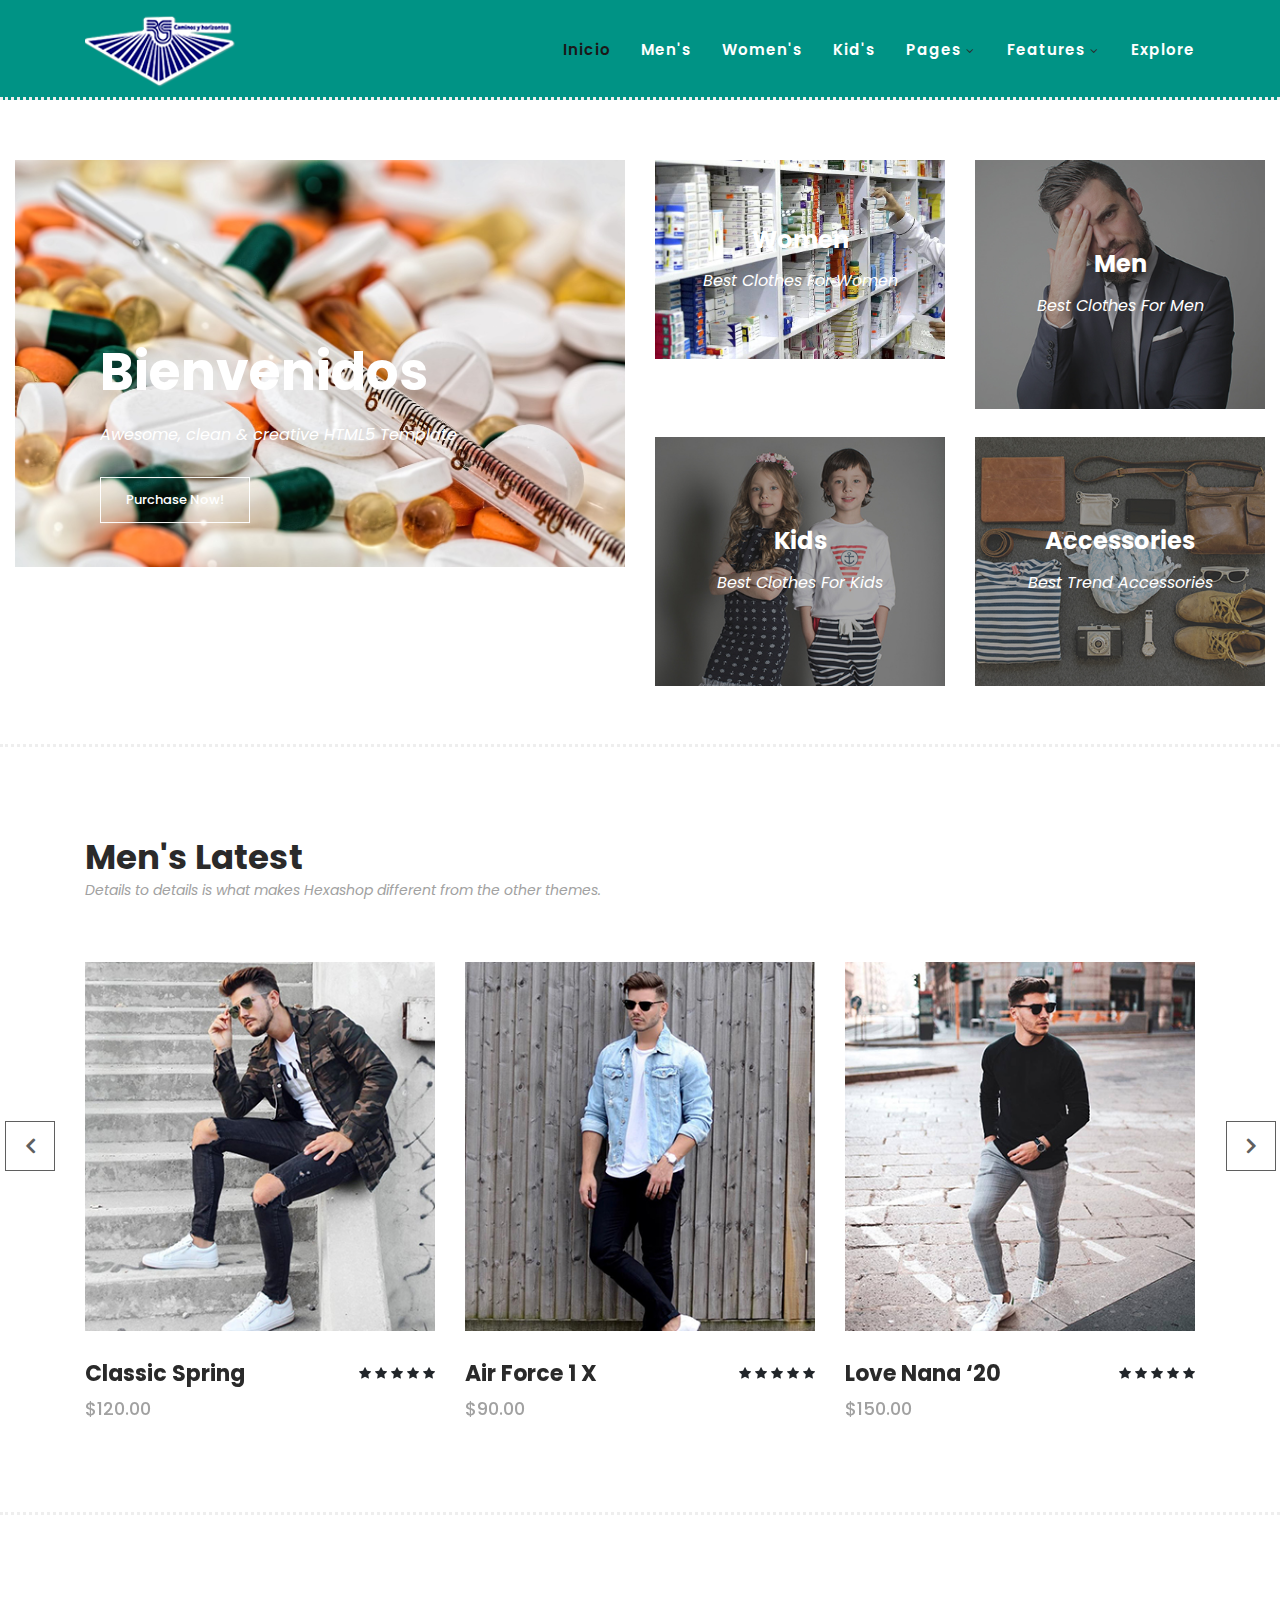
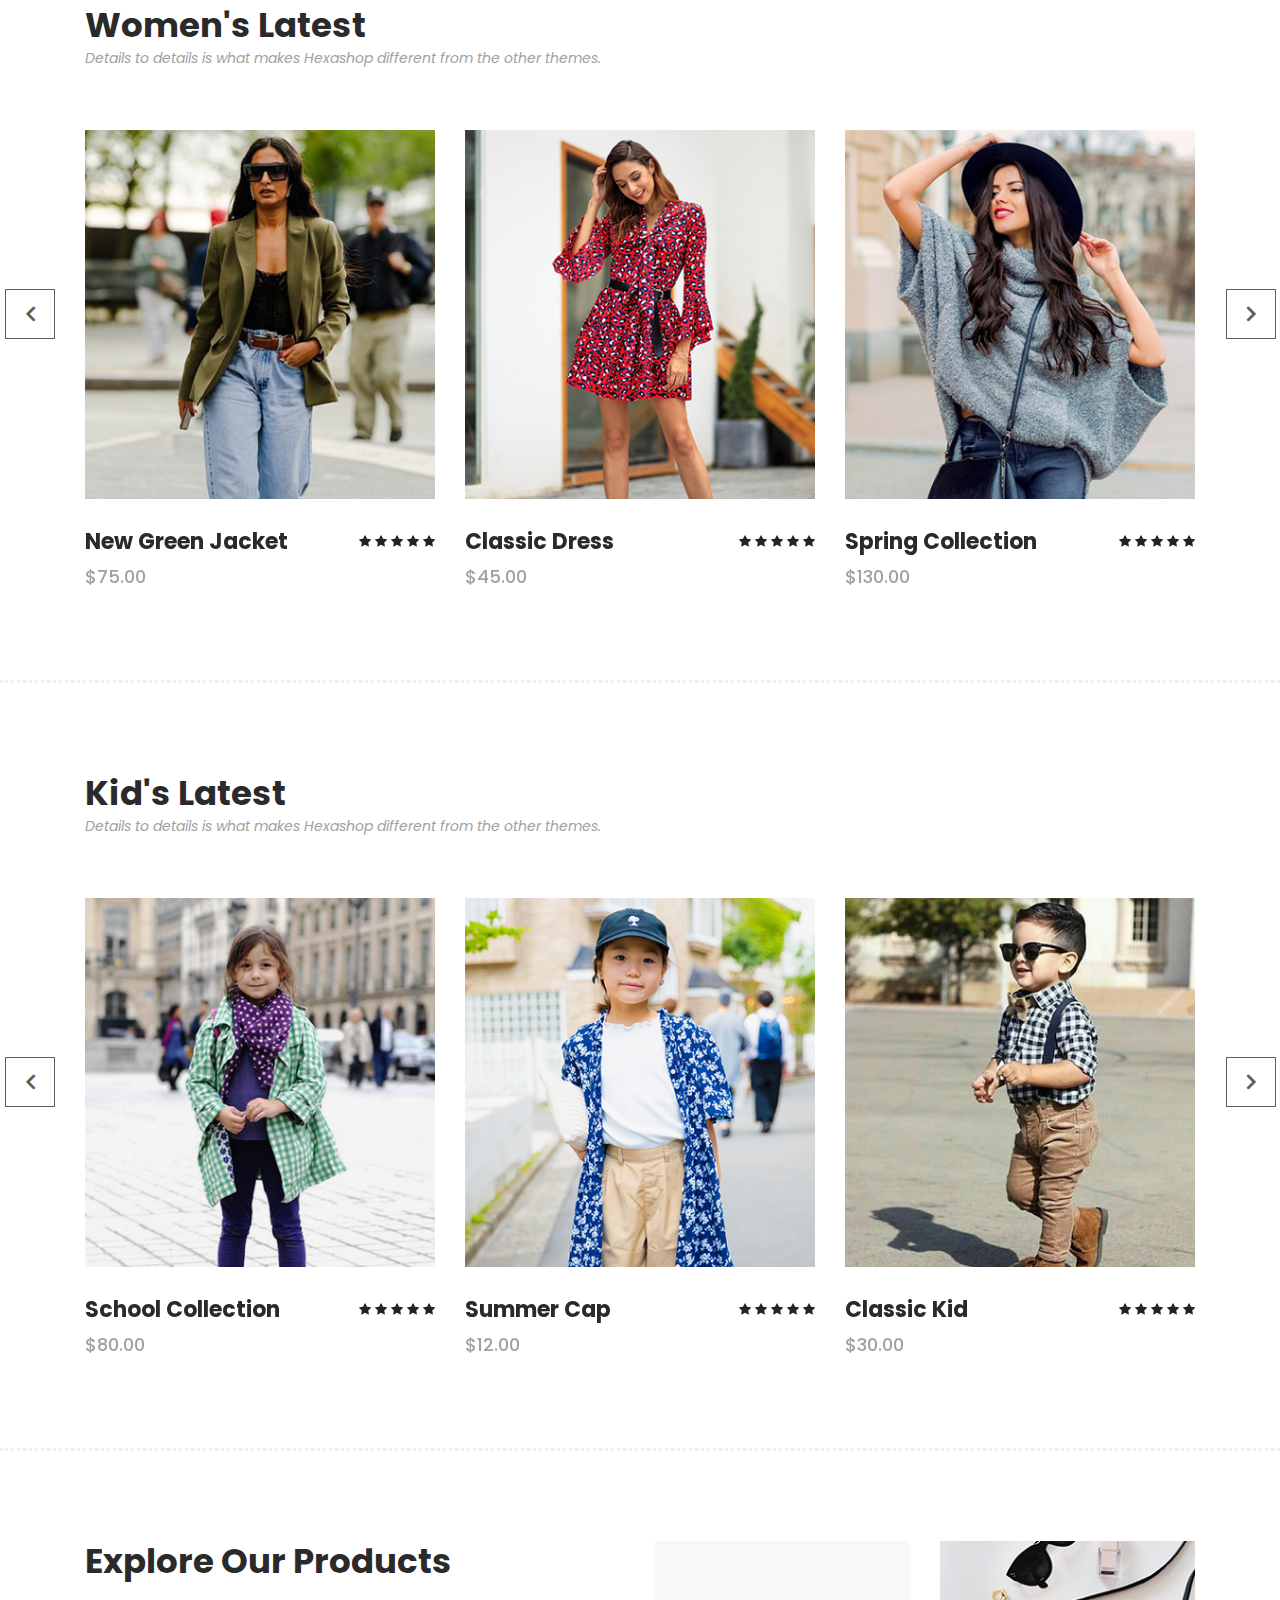
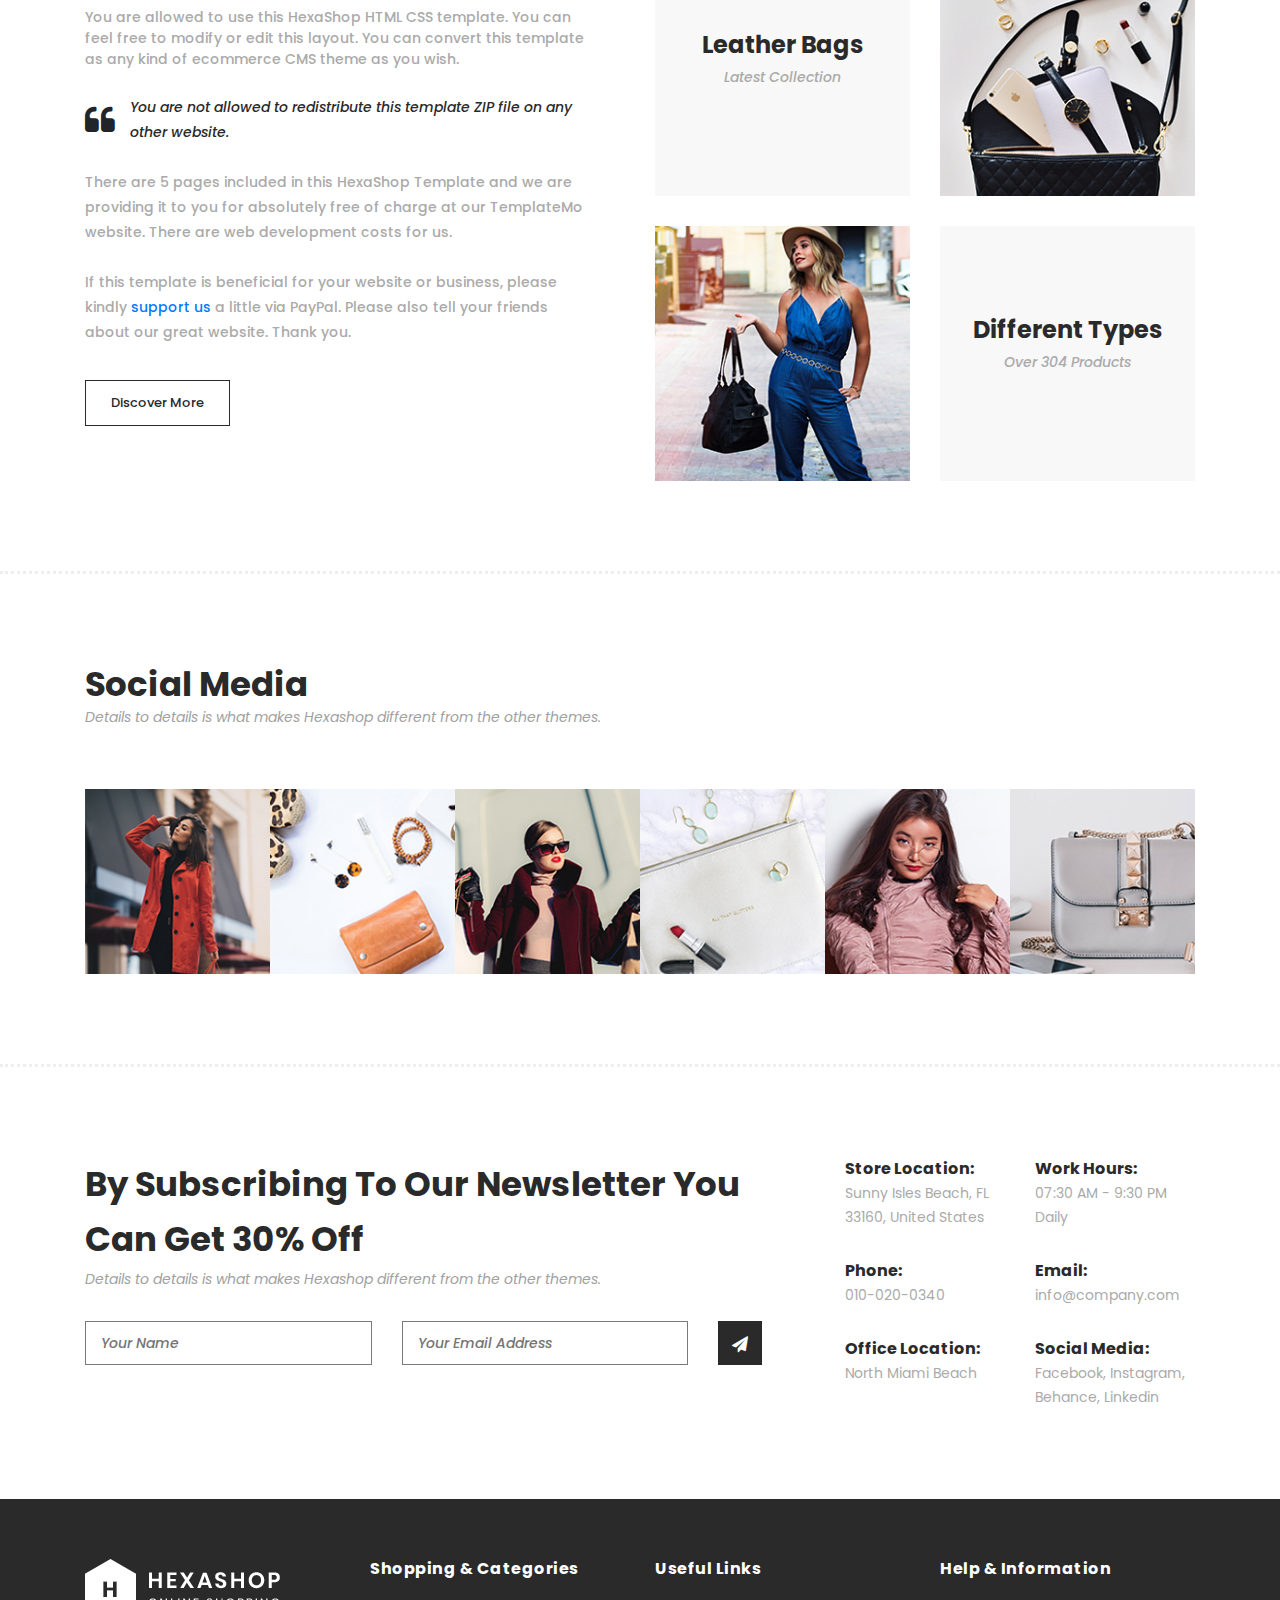
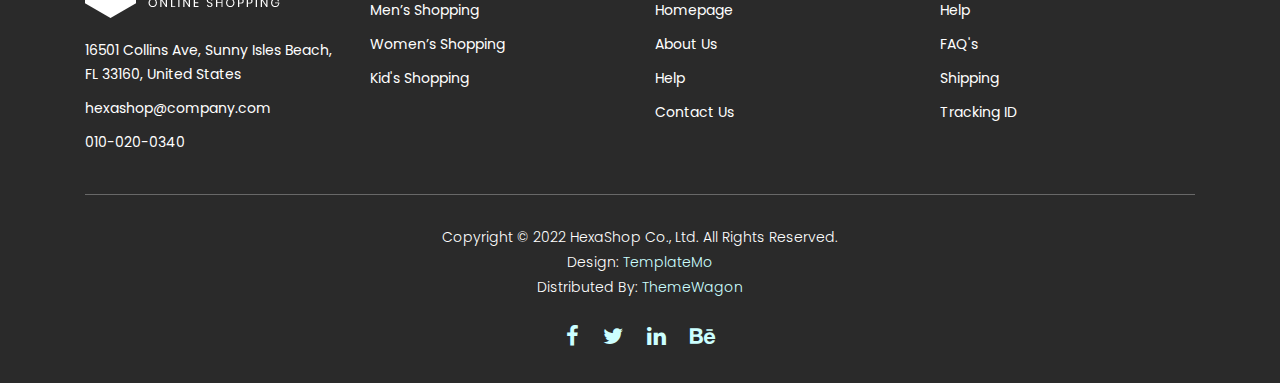
==== hexashop-1.0.0/index.html @ b18a5d25 "cambios" ====
<!DOCTYPE html>
<html lang="en">

  <head>

    <meta charset="utf-8">
    <meta name="viewport" content="width=device-width, initial-scale=1, shrink-to-fit=no">
    <meta name="description" content="">
    <meta name="author" content="">
    <link href="https://fonts.googleapis.com/css?family=Poppins:100,200,300,400,500,600,700,800,900&display=swap" rel="stylesheet">

    <title>Hexashop Ecommerce HTML CSS Template</title>


    <!-- Additional CSS Files -->
    <link rel="stylesheet" type="text/css" href="assets/css/bootstrap.min.css">

    <link rel="stylesheet" type="text/css" href="assets/css/font-awesome.css">

    <link rel="stylesheet" href="assets/css/templatemo-hexashop.css">

    <link rel="stylesheet" href="assets/css/owl-carousel.css">

    <link rel="stylesheet" href="assets/css/lightbox.css">
<!--

TemplateMo 571 Hexashop

https://templatemo.com/tm-571-hexashop

-->
    </head>
    
    <body>
    
    <!-- ***** Preloader Start ***** -->
    <div id="preloader">
        <div class="jumper">
            <div></div>
            <div></div>
            <div></div>
        </div>
    </div>  
    <!-- ***** Preloader End ***** -->
    
    
    <!-- ***** Header Area Start ***** -->
    <header class="header-area header-sticky">
        <div class="container">
            <div class="row">
                <div class="col-12">
                    <nav class="main-nav">
                        <!-- ***** Logo Start ***** -->
                        <a href="index.html" class="logo">
                            <img src="assets/images/logso.png">
                        </a>
                        <!-- ***** Logo End ***** -->
                        <!-- ***** Menu Start ***** -->
                        <ul class="nav">
                            <li class="scroll-to-section"><a href="#top" class="active">Inicio</a></li>
                            <li class="scroll-to-section"><a href="#men">Men's</a></li>
                            <li class="scroll-to-section"><a href="#women">Women's</a></li>
                            <li class="scroll-to-section"><a href="#kids">Kid's</a></li>
                            <li class="submenu">
                                <a href="javascript:;">Pages</a>
                                <ul>
                                    <li><a href="about.html">About Us</a></li>
                                    <li><a href="products.html">Products</a></li>
                                    <li><a href="single-product.html">Single Product</a></li>
                                    <li><a href="contact.html">Contact Us</a></li>
                                </ul>
                            </li>
                            <li class="submenu">
                                <a href="javascript:;">Features</a>
                                <ul>
                                    <li><a href="#">Features Page 1</a></li>
                                    <li><a href="#">Features Page 2</a></li>
                                    <li><a href="#">Features Page 3</a></li>
                                    <li><a rel="nofollow" href="https://templatemo.com/page/4" target="_blank">Template Page 4</a></li>
                                </ul>
                            </li>
                            <li class="scroll-to-section"><a href="#explore">Explore</a></li>
                        </ul>        
                        <a class='menu-trigger'>
                            <span>Menu</span>
                        </a>
                        <!-- ***** Menu End ***** -->
                    </nav>
                </div>
            </div>
        </div>
    </header>
    <!-- ***** Header Area End ***** -->

    <!-- ***** Main Banner Area Start ***** -->
    <div class="main-banner" id="top">
        <div class="container-fluid">
            <div class="row">
                <div class="col-lg-6">
                    <div class="left-content">
                        <div class="thumb">
                            <div class="inner-content">
                                <h4>Bienvenidos</h4>
                                <span>Awesome, clean &amp; creative HTML5 Template</span>
                                <div class="main-border-button">
                                    <a href="#">Purchase Now!</a>
                                </div>
                            </div>
                            <img src="assets/images/medicamentos.jpg" alt="">
                        </div>
                    </div>
                </div>
                <div class="col-lg-6">
                    <div class="right-content">
                        <div class="row">
                            <div class="col-lg-6">
                                <div class="right-first-image">
                                    <div class="thumb">
                                        <div class="inner-content">
                                            <h4>Women</h4>
                                            <span>Best Clothes For Women</span>
                                        </div>
                                        <div class="hover-content">
                                            <div class="inner">
                                                <h4>Women</h4>
                                                <p>Lorem ipsum dolor sit amet, conservisii ctetur adipiscing elit incid.</p>
                                                <div class="main-border-button">
                                                    <a href="#">Discover More</a>
                                                </div>
                                            </div>
                                        </div>
                                        <img src="assets/images/FARMACIA.jpg">
                                    </div>
                                </div>
                            </div>
                            <div class="col-lg-6">
                                <div class="right-first-image">
                                    <div class="thumb">
                                        <div class="inner-content">
                                            <h4>Men</h4>
                                            <span>Best Clothes For Men</span>
                                        </div>
                                        <div class="hover-content">
                                            <div class="inner">
                                                <h4>Men</h4>
                                                <p>Lorem ipsum dolor sit amet, conservisii ctetur adipiscing elit incid.</p>
                                                <div class="main-border-button">
                                                    <a href="#">Discover More</a>
                                                </div>
                                            </div>
                                        </div>
                                        <img src="assets/images/baner-right-image-02.jpg">
                                    </div>
                                </div>
                            </div>
                            <div class="col-lg-6">
                                <div class="right-first-image">
                                    <div class="thumb">
                                        <div class="inner-content">
                                            <h4>Kids</h4>
                                            <span>Best Clothes For Kids</span>
                                        </div>
                                        <div class="hover-content">
                                            <div class="inner">
                                                <h4>Kids</h4>
                                                <p>Lorem ipsum dolor sit amet, conservisii ctetur adipiscing elit incid.</p>
                                                <div class="main-border-button">
                                                    <a href="#">Discover More</a>
                                                </div>
                                            </div>
                                        </div>
                                        <img src="assets/images/baner-right-image-03.jpg">
                                    </div>
                                </div>
                            </div>
                            <div class="col-lg-6">
                                <div class="right-first-image">
                                    <div class="thumb">
                                        <div class="inner-content">
                                            <h4>Accessories</h4>
                                            <span>Best Trend Accessories</span>
                                        </div>
                                        <div class="hover-content">
                                            <div class="inner">
                                                <h4>Accessories</h4>
                                                <p>Lorem ipsum dolor sit amet, conservisii ctetur adipiscing elit incid.</p>
                                                <div class="main-border-button">
                                                    <a href="#">Discover More</a>
                                                </div>
                                            </div>
                                        </div>
                                        <img src="assets/images/baner-right-image-04.jpg">
                                    </div>
                                </div>
                            </div>
                        </div>
                    </div>
                </div>
            </div>
        </div>
    </div>
    <!-- ***** Main Banner Area End ***** -->

    <!-- ***** Men Area Starts ***** -->
    <section class="section" id="men">
        <div class="container">
            <div class="row">
                <div class="col-lg-6">
                    <div class="section-heading">
                        <h2>Men's Latest</h2>
                        <span>Details to details is what makes Hexashop different from the other themes.</span>
                    </div>
                </div>
            </div>
        </div>
        <div class="container">
            <div class="row">
                <div class="col-lg-12">
                    <div class="men-item-carousel">
                        <div class="owl-men-item owl-carousel">
                            <div class="item">
                                <div class="thumb">
                                    <div class="hover-content">
                                        <ul>
                                            <li><a href="single-product.html"><i class="fa fa-eye"></i></a></li>
                                            <li><a href="single-product.html"><i class="fa fa-star"></i></a></li>
                                            <li><a href="single-product.html"><i class="fa fa-shopping-cart"></i></a></li>
                                        </ul>
                                    </div>
                                    <img src="assets/images/men-01.jpg" alt="">
                                </div>
                                <div class="down-content">
                                    <h4>Classic Spring</h4>
                                    <span>$120.00</span>
                                    <ul class="stars">
                                        <li><i class="fa fa-star"></i></li>
                                        <li><i class="fa fa-star"></i></li>
                                        <li><i class="fa fa-star"></i></li>
                                        <li><i class="fa fa-star"></i></li>
                                        <li><i class="fa fa-star"></i></li>
                                    </ul>
                                </div>
                            </div>
                            <div class="item">
                                <div class="thumb">
                                    <div class="hover-content">
                                        <ul>
                                            <li><a href="single-product.html"><i class="fa fa-eye"></i></a></li>
                                            <li><a href="single-product.html"><i class="fa fa-star"></i></a></li>
                                            <li><a href="single-product.html"><i class="fa fa-shopping-cart"></i></a></li>
                                        </ul>
                                    </div>
                                    <img src="assets/images/men-02.jpg" alt="">
                                </div>
                                <div class="down-content">
                                    <h4>Air Force 1 X</h4>
                                    <span>$90.00</span>
                                    <ul class="stars">
                                        <li><i class="fa fa-star"></i></li>
                                        <li><i class="fa fa-star"></i></li>
                                        <li><i class="fa fa-star"></i></li>
                                        <li><i class="fa fa-star"></i></li>
                                        <li><i class="fa fa-star"></i></li>
                                    </ul>
                                </div>
                            </div>
                            <div class="item">
                                <div class="thumb">
                                    <div class="hover-content">
                                        <ul>
                                            <li><a href="single-product.html"><i class="fa fa-eye"></i></a></li>
                                            <li><a href="single-product.html"><i class="fa fa-star"></i></a></li>
                                            <li><a href="single-product.html"><i class="fa fa-shopping-cart"></i></a></li>
                                        </ul>
                                    </div>
                                    <img src="assets/images/men-03.jpg" alt="">
                                </div>
                                <div class="down-content">
                                    <h4>Love Nana ‘20</h4>
                                    <span>$150.00</span>
                                    <ul class="stars">
                                        <li><i class="fa fa-star"></i></li>
                                        <li><i class="fa fa-star"></i></li>
                                        <li><i class="fa fa-star"></i></li>
                                        <li><i class="fa fa-star"></i></li>
                                        <li><i class="fa fa-star"></i></li>
                                    </ul>
                                </div>
                            </div>
                            <div class="item">
                                <div class="thumb">
                                    <div class="hover-content">
                                        <ul>
                                            <li><a href="single-product.html"><i class="fa fa-eye"></i></a></li>
                                            <li><a href="single-product.html"><i class="fa fa-star"></i></a></li>
                                            <li><a href="single-product.html"><i class="fa fa-shopping-cart"></i></a></li>
                                        </ul>
                                    </div>
                                    <img src="assets/images/men-01.jpg" alt="">
                                </div>
                                <div class="down-content">
                                    <h4>Classic Spring</h4>
                                    <span>$120.00</span>
                                    <ul class="stars">
                                        <li><i class="fa fa-star"></i></li>
                                        <li><i class="fa fa-star"></i></li>
                                        <li><i class="fa fa-star"></i></li>
                                        <li><i class="fa fa-star"></i></li>
                                        <li><i class="fa fa-star"></i></li>
                                    </ul>
                                </div>
                            </div>
                        </div>
                    </div>
                </div>
            </div>
        </div>
    </section>
    <!-- ***** Men Area Ends ***** -->

    <!-- ***** Women Area Starts ***** -->
    <section class="section" id="women">
        <div class="container">
            <div class="row">
                <div class="col-lg-6">
                    <div class="section-heading">
                        <h2>Women's Latest</h2>
                        <span>Details to details is what makes Hexashop different from the other themes.</span>
                    </div>
                </div>
            </div>
        </div>
        <div class="container">
            <div class="row">
                <div class="col-lg-12">
                    <div class="women-item-carousel">
                        <div class="owl-women-item owl-carousel">
                            <div class="item">
                                <div class="thumb">
                                    <div class="hover-content">
                                        <ul>
                                            <li><a href="single-product.html"><i class="fa fa-eye"></i></a></li>
                                            <li><a href="single-product.html"><i class="fa fa-star"></i></a></li>
                                            <li><a href="single-product.html"><i class="fa fa-shopping-cart"></i></a></li>
                                        </ul>
                                    </div>
                                    <img src="assets/images/women-01.jpg" alt="">
                                </div>
                                <div class="down-content">
                                    <h4>New Green Jacket</h4>
                                    <span>$75.00</span>
                                    <ul class="stars">
                                        <li><i class="fa fa-star"></i></li>
                                        <li><i class="fa fa-star"></i></li>
                                        <li><i class="fa fa-star"></i></li>
                                        <li><i class="fa fa-star"></i></li>
                                        <li><i class="fa fa-star"></i></li>
                                    </ul>
                                </div>
                            </div>
                            <div class="item">
                                <div class="thumb">
                                    <div class="hover-content">
                                        <ul>
                                            <li><a href="single-product.html"><i class="fa fa-eye"></i></a></li>
                                            <li><a href="single-product.html"><i class="fa fa-star"></i></a></li>
                                            <li><a href="single-product.html"><i class="fa fa-shopping-cart"></i></a></li>
                                        </ul>
                                    </div>
                                    <img src="assets/images/women-02.jpg" alt="">
                                </div>
                                <div class="down-content">
                                    <h4>Classic Dress</h4>
                                    <span>$45.00</span>
                                    <ul class="stars">
                                        <li><i class="fa fa-star"></i></li>
                                        <li><i class="fa fa-star"></i></li>
                                        <li><i class="fa fa-star"></i></li>
                                        <li><i class="fa fa-star"></i></li>
                                        <li><i class="fa fa-star"></i></li>
                                    </ul>
                                </div>
                            </div>
                            <div class="item">
                                <div class="thumb">
                                    <div class="hover-content">
                                        <ul>
                                            <li><a href="single-product.html"><i class="fa fa-eye"></i></a></li>
                                            <li><a href="single-product.html"><i class="fa fa-star"></i></a></li>
                                            <li><a href="single-product.html"><i class="fa fa-shopping-cart"></i></a></li>
                                        </ul>
                                    </div>
                                    <img src="assets/images/women-03.jpg" alt="">
                                </div>
                                <div class="down-content">
                                    <h4>Spring Collection</h4>
                                    <span>$130.00</span>
                                    <ul class="stars">
                                        <li><i class="fa fa-star"></i></li>
                                        <li><i class="fa fa-star"></i></li>
                                        <li><i class="fa fa-star"></i></li>
                                        <li><i class="fa fa-star"></i></li>
                                        <li><i class="fa fa-star"></i></li>
                                    </ul>
                                </div>
                            </div>
                            <div class="item">
                                <div class="thumb">
                                    <div class="hover-content">
                                        <ul>
                                            <li><a href="single-product.html"><i class="fa fa-eye"></i></a></li>
                                            <li><a href="single-product.html"><i class="fa fa-star"></i></a></li>
                                            <li><a href="single-product.html"><i class="fa fa-shopping-cart"></i></a></li>
                                        </ul>
                                    </div>
                                    <img src="assets/images/women-01.jpg" alt="">
                                </div>
                                <div class="down-content">
                                    <h4>Classic Spring</h4>
                                    <span>$120.00</span>
                                    <ul class="stars">
                                        <li><i class="fa fa-star"></i></li>
                                        <li><i class="fa fa-star"></i></li>
                                        <li><i class="fa fa-star"></i></li>
                                        <li><i class="fa fa-star"></i></li>
                                        <li><i class="fa fa-star"></i></li>
                                    </ul>
                                </div>
                            </div>
                        </div>
                    </div>
                </div>
            </div>
        </div>
    </section>
    <!-- ***** Women Area Ends ***** -->

    <!-- ***** Kids Area Starts ***** -->
    <section class="section" id="kids">
        <div class="container">
            <div class="row">
                <div class="col-lg-6">
                    <div class="section-heading">
                        <h2>Kid's Latest</h2>
                        <span>Details to details is what makes Hexashop different from the other themes.</span>
                    </div>
                </div>
            </div>
        </div>
        <div class="container">
            <div class="row">
                <div class="col-lg-12">
                    <div class="kid-item-carousel">
                        <div class="owl-kid-item owl-carousel">
                            <div class="item">
                                <div class="thumb">
                                    <div class="hover-content">
                                        <ul>
                                            <li><a href="single-product.html"><i class="fa fa-eye"></i></a></li>
                                            <li><a href="single-product.html"><i class="fa fa-star"></i></a></li>
                                            <li><a href="single-product.html"><i class="fa fa-shopping-cart"></i></a></li>
                                        </ul>
                                    </div>
                                    <img src="assets/images/kid-01.jpg" alt="">
                                </div>
                                <div class="down-content">
                                    <h4>School Collection</h4>
                                    <span>$80.00</span>
                                    <ul class="stars">
                                        <li><i class="fa fa-star"></i></li>
                                        <li><i class="fa fa-star"></i></li>
                                        <li><i class="fa fa-star"></i></li>
                                        <li><i class="fa fa-star"></i></li>
                                        <li><i class="fa fa-star"></i></li>
                                    </ul>
                                </div>
                            </div>
                            <div class="item">
                                <div class="thumb">
                                    <div class="hover-content">
                                        <ul>
                                            <li><a href="single-product.html"><i class="fa fa-eye"></i></a></li>
                                            <li><a href="single-product.html"><i class="fa fa-star"></i></a></li>
                                            <li><a href="single-product.html"><i class="fa fa-shopping-cart"></i></a></li>
                                        </ul>
                                    </div>
                                    <img src="assets/images/kid-02.jpg" alt="">
                                </div>
                                <div class="down-content">
                                    <h4>Summer Cap</h4>
                                    <span>$12.00</span>
                                    <ul class="stars">
                                        <li><i class="fa fa-star"></i></li>
                                        <li><i class="fa fa-star"></i></li>
                                        <li><i class="fa fa-star"></i></li>
                                        <li><i class="fa fa-star"></i></li>
                                        <li><i class="fa fa-star"></i></li>
                                    </ul>
                                </div>
                            </div>
                            <div class="item">
                                <div class="thumb">
                                    <div class="hover-content">
                                        <ul>
                                            <li><a href="single-product.html"><i class="fa fa-eye"></i></a></li>
                                            <li><a href="single-product.html"><i class="fa fa-star"></i></a></li>
                                            <li><a href="single-product.html"><i class="fa fa-shopping-cart"></i></a></li>
                                        </ul>
                                    </div>
                                    <img src="assets/images/kid-03.jpg" alt="">
                                </div>
                                <div class="down-content">
                                    <h4>Classic Kid</h4>
                                    <span>$30.00</span>
                                    <ul class="stars">
                                        <li><i class="fa fa-star"></i></li>
                                        <li><i class="fa fa-star"></i></li>
                                        <li><i class="fa fa-star"></i></li>
                                        <li><i class="fa fa-star"></i></li>
                                        <li><i class="fa fa-star"></i></li>
                                    </ul>
                                </div>
                            </div>
                            <div class="item">
                                <div class="thumb">
                                    <div class="hover-content">
                                        <ul>
                                            <li><a href="single-product.html"><i class="fa fa-eye"></i></a></li>
                                            <li><a href="single-product.html"><i class="fa fa-star"></i></a></li>
                                            <li><a href="single-product.html"><i class="fa fa-shopping-cart"></i></a></li>
                                        </ul>
                                    </div>
                                    <img src="assets/images/kid-01.jpg" alt="">
                                </div>
                                <div class="down-content">
                                    <h4>Classic Spring</h4>
                                    <span>$120.00</span>
                                    <ul class="stars">
                                        <li><i class="fa fa-star"></i></li>
                                        <li><i class="fa fa-star"></i></li>
                                        <li><i class="fa fa-star"></i></li>
                                        <li><i class="fa fa-star"></i></li>
                                        <li><i class="fa fa-star"></i></li>
                                    </ul>
                                </div>
                            </div>
                        </div>
                    </div>
                </div>
            </div>
        </div>
    </section>
    <!-- ***** Kids Area Ends ***** -->

    <!-- ***** Explore Area Starts ***** -->
    <section class="section" id="explore">
        <div class="container">
            <div class="row">
                <div class="col-lg-6">
                    <div class="left-content">
                        <h2>Explore Our Products</h2>
                        <span>You are allowed to use this HexaShop HTML CSS template. You can feel free to modify or edit this layout. You can convert this template as any kind of ecommerce CMS theme as you wish.</span>
                        <div class="quote">
                            <i class="fa fa-quote-left"></i><p>You are not allowed to redistribute this template ZIP file on any other website.</p>
                        </div>
                        <p>There are 5 pages included in this HexaShop Template and we are providing it to you for absolutely free of charge at our TemplateMo website. There are web development costs for us.</p>
                        <p>If this template is beneficial for your website or business, please kindly <a rel="nofollow" href="https://paypal.me/templatemo" target="_blank">support us</a> a little via PayPal. Please also tell your friends about our great website. Thank you.</p>
                        <div class="main-border-button">
                            <a href="products.html">Discover More</a>
                        </div>
                    </div>
                </div>
                <div class="col-lg-6">
                    <div class="right-content">
                        <div class="row">
                            <div class="col-lg-6">
                                <div class="leather">
                                    <h4>Leather Bags</h4>
                                    <span>Latest Collection</span>
                                </div>
                            </div>
                            <div class="col-lg-6">
                                <div class="first-image">
                                    <img src="assets/images/explore-image-01.jpg" alt="">
                                </div>
                            </div>
                            <div class="col-lg-6">
                                <div class="second-image">
                                    <img src="assets/images/explore-image-02.jpg" alt="">
                                </div>
                            </div>
                            <div class="col-lg-6">
                                <div class="types">
                                    <h4>Different Types</h4>
                                    <span>Over 304 Products</span>
                                </div>
                            </div>
                        </div>
                    </div>
                </div>
            </div>
        </div>
    </section>
    <!-- ***** Explore Area Ends ***** -->

    <!-- ***** Social Area Starts ***** -->
    <section class="section" id="social">
        <div class="container">
            <div class="row">
                <div class="col-lg-12">
                    <div class="section-heading">
                        <h2>Social Media</h2>
                        <span>Details to details is what makes Hexashop different from the other themes.</span>
                    </div>
                </div>
            </div>
        </div>
        <div class="container">
            <div class="row images">
                <div class="col-2">
                    <div class="thumb">
                        <div class="icon">
                            <a href="http://instagram.com">
                                <h6>Fashion</h6>
                                <i class="fa fa-instagram"></i>
                            </a>
                        </div>
                        <img src="assets/images/instagram-01.jpg" alt="">
                    </div>
                </div>
                <div class="col-2">
                    <div class="thumb">
                        <div class="icon">
                            <a href="http://instagram.com">
                                <h6>New</h6>
                                <i class="fa fa-instagram"></i>
                            </a>
                        </div>
                        <img src="assets/images/instagram-02.jpg" alt="">
                    </div>
                </div>
                <div class="col-2">
                    <div class="thumb">
                        <div class="icon">
                            <a href="http://instagram.com">
                                <h6>Brand</h6>
                                <i class="fa fa-instagram"></i>
                            </a>
                        </div>
                        <img src="assets/images/instagram-03.jpg" alt="">
                    </div>
                </div>
                <div class="col-2">
                    <div class="thumb">
                        <div class="icon">
                            <a href="http://instagram.com">
                                <h6>Makeup</h6>
                                <i class="fa fa-instagram"></i>
                            </a>
                        </div>
                        <img src="assets/images/instagram-04.jpg" alt="">
                    </div>
                </div>
                <div class="col-2">
                    <div class="thumb">
                        <div class="icon">
                            <a href="http://instagram.com">
                                <h6>Leather</h6>
                                <i class="fa fa-instagram"></i>
                            </a>
                        </div>
                        <img src="assets/images/instagram-05.jpg" alt="">
                    </div>
                </div>
                <div class="col-2">
                    <div class="thumb">
                        <div class="icon">
                            <a href="http://instagram.com">
                                <h6>Bag</h6>
                                <i class="fa fa-instagram"></i>
                            </a>
                        </div>
                        <img src="assets/images/instagram-06.jpg" alt="">
                    </div>
                </div>
            </div>
        </div>
    </section>
    <!-- ***** Social Area Ends ***** -->

    <!-- ***** Subscribe Area Starts ***** -->
    <div class="subscribe">
        <div class="container">
            <div class="row">
                <div class="col-lg-8">
                    <div class="section-heading">
                        <h2>By Subscribing To Our Newsletter You Can Get 30% Off</h2>
                        <span>Details to details is what makes Hexashop different from the other themes.</span>
                    </div>
                    <form id="subscribe" action="" method="get">
                        <div class="row">
                          <div class="col-lg-5">
                            <fieldset>
                              <input name="name" type="text" id="name" placeholder="Your Name" required="">
                            </fieldset>
                          </div>
                          <div class="col-lg-5">
                            <fieldset>
                              <input name="email" type="text" id="email" pattern="[^ @]*@[^ @]*" placeholder="Your Email Address" required="">
                            </fieldset>
                          </div>
                          <div class="col-lg-2">
                            <fieldset>
                              <button type="submit" id="form-submit" class="main-dark-button"><i class="fa fa-paper-plane"></i></button>
                            </fieldset>
                          </div>
                        </div>
                    </form>
                </div>
                <div class="col-lg-4">
                    <div class="row">
                        <div class="col-6">
                            <ul>
                                <li>Store Location:<br><span>Sunny Isles Beach, FL 33160, United States</span></li>
                                <li>Phone:<br><span>010-020-0340</span></li>
                                <li>Office Location:<br><span>North Miami Beach</span></li>
                            </ul>
                        </div>
                        <div class="col-6">
                            <ul>
                                <li>Work Hours:<br><span>07:30 AM - 9:30 PM Daily</span></li>
                                <li>Email:<br><span>info@company.com</span></li>
                                <li>Social Media:<br><span><a href="#">Facebook</a>, <a href="#">Instagram</a>, <a href="#">Behance</a>, <a href="#">Linkedin</a></span></li>
                            </ul>
                        </div>
                    </div>
                </div>
            </div>
        </div>
    </div>
    <!-- ***** Subscribe Area Ends ***** -->
    
    <!-- ***** Footer Start ***** -->
    <footer>
        <div class="container">
            <div class="row">
                <div class="col-lg-3">
                    <div class="first-item">
                        <div class="logo">
                            <img src="assets/images/white-logo.png" alt="hexashop ecommerce templatemo">
                        </div>
                        <ul>
                            <li><a href="#">16501 Collins Ave, Sunny Isles Beach, FL 33160, United States</a></li>
                            <li><a href="#">hexashop@company.com</a></li>
                            <li><a href="#">010-020-0340</a></li>
                        </ul>
                    </div>
                </div>
                <div class="col-lg-3">
                    <h4>Shopping &amp; Categories</h4>
                    <ul>
                        <li><a href="#">Men’s Shopping</a></li>
                        <li><a href="#">Women’s Shopping</a></li>
                        <li><a href="#">Kid's Shopping</a></li>
                    </ul>
                </div>
                <div class="col-lg-3">
                    <h4>Useful Links</h4>
                    <ul>
                        <li><a href="#">Homepage</a></li>
                        <li><a href="#">About Us</a></li>
                        <li><a href="#">Help</a></li>
                        <li><a href="#">Contact Us</a></li>
                    </ul>
                </div>
                <div class="col-lg-3">
                    <h4>Help &amp; Information</h4>
                    <ul>
                        <li><a href="#">Help</a></li>
                        <li><a href="#">FAQ's</a></li>
                        <li><a href="#">Shipping</a></li>
                        <li><a href="#">Tracking ID</a></li>
                    </ul>
                </div>
                <div class="col-lg-12">
                    <div class="under-footer">
                        <p>Copyright © 2022 HexaShop Co., Ltd. All Rights Reserved. 
                        
                        <br>Design: <a href="https://templatemo.com" target="_parent" title="free css templates">TemplateMo</a>

                        <br>Distributed By: <a href="https://themewagon.com" target="_blank" title="free & premium responsive templates">ThemeWagon</a></p>
                        <ul>
                            <li><a href="#"><i class="fa fa-facebook"></i></a></li>
                            <li><a href="#"><i class="fa fa-twitter"></i></a></li>
                            <li><a href="#"><i class="fa fa-linkedin"></i></a></li>
                            <li><a href="#"><i class="fa fa-behance"></i></a></li>
                        </ul>
                    </div>
                </div>
            </div>
        </div>
    </footer>
    

    <!-- jQuery -->
    <script src="assets/js/jquery-2.1.0.min.js"></script>

    <!-- Bootstrap -->
    <script src="assets/js/popper.js"></script>
    <script src="assets/js/bootstrap.min.js"></script>

    <!-- Plugins -->
    <script src="assets/js/owl-carousel.js"></script>
    <script src="assets/js/accordions.js"></script>
    <script src="assets/js/datepicker.js"></script>
    <script src="assets/js/scrollreveal.min.js"></script>
    <script src="assets/js/waypoints.min.js"></script>
    <script src="assets/js/jquery.counterup.min.js"></script>
    <script src="assets/js/imgfix.min.js"></script> 
    <script src="assets/js/slick.js"></script> 
    <script src="assets/js/lightbox.js"></script> 
    <script src="assets/js/isotope.js"></script> 
    
    <!-- Global Init -->
    <script src="assets/js/custom.js"></script>

    <script>

        $(function() {
            var selectedClass = "";
            $("p").click(function(){
            selectedClass = $(this).attr("data-rel");
            $("#portfolio").fadeTo(50, 0.1);
                $("#portfolio div").not("."+selectedClass).fadeOut();
            setTimeout(function() {
              $("."+selectedClass).fadeIn();
              $("#portfolio").fadeTo(50, 1);
            }, 500);
                
            });
        });

    </script>

  </body>
</html>
---- hexashop-1.0.0/assets/css/templatemo-hexashop.css ----
/*

TemplateMo 571 Hexashop

https://templatemo.com/tm-571-hexashop

*/

/* ---------------------------------------------
Table of contents
------------------------------------------------
01. font & reset css
02. reset
03. global styles
04. header
05. banner
06. features
07. testimonials
08. contact
09. footer
10. preloader
11. search
12. portfolio

--------------------------------------------- */
/* 
---------------------------------------------
font & reset css
--------------------------------------------- 
*/
@import url("https://fonts.googleapis.com/css?family=Poppins:100,200,300,400,500,600,700,800,900");
/* 
---------------------------------------------
reset
--------------------------------------------- 
*/
html, body, div, span, applet, object, iframe, h1, h2, h3, h4, h5, h6, p, blockquote, div
pre, a, abbr, acronym, address, big, cite, code, del, dfn, em, font, img, ins, kbd, q,
s, samp, small, strike, strong, sub, sup, tt, var, b, u, i, center, dl, dt, dd, ol, ul, li,
figure, header, nav, section, article, aside, footer, figcaption {
  margin: 0;
  padding: 0;
  border: 0;
  outline: 0;
}

.clearfix:after {
  content: ".";
  display: block;
  clear: both;
  visibility: hidden;
  line-height: 0;
  height: 0;
}

.clearfix {
  display: inline-block;
}

html[xmlns] .clearfix {
  display: block;
}

* html .clearfix {
  height: 1%;
}

ul, li {
  padding: 0;
  margin: 0;
  list-style: none;
}

header, nav, section, article, aside, footer, hgroup {
  display: block;
}

* {
  box-sizing: border-box;
}

html, body {
  font-family: 'Poppins', sans-serif;
  font-weight: 400;
  background-color: #fff;
  font-size: 16px;
  -ms-text-size-adjust: 100%;
  -webkit-font-smoothing: antialiased;
  -moz-osx-font-smoothing: grayscale;
}

a {
  text-decoration: none !important;
}

h1, h2, h3, h4, h5, h6 {
  margin-top: 0px;
  margin-bottom: 0px;
}

ul {
  margin-bottom: 0px;
}

p {
  font-size: 14px;
  line-height: 25px;
  color: #2a2a2a;
}

/* 
---------------------------------------------
global styles
--------------------------------------------- 
*/
html,
body {
  background: #fff;
  font-family: 'Poppins', sans-serif;
}

::selection {
  background: #2a2a2a;
  color: #fff;
}

::-moz-selection {
  background: #2a2a2a;
  color: #fff;
}

@media (max-width: 991px) {
  html, body {
    overflow-x: hidden;
  }
  .mobile-top-fix {
    margin-top: 30px;
    margin-bottom: 0px;
  }
  .mobile-bottom-fix {
    margin-bottom: 30px;
  }
  .mobile-bottom-fix-big {
    margin-bottom: 60px;
  }
}

.main-border-button a {
  font-size: 13px;
  color: #fff;
  border: 1px solid #fff;
  padding: 12px 25px;
  display: inline-block;
  font-weight: 500;
  transition: all .3s;
}

.main-border-button a:hover {
  background-color: #fff;
  color: #2a2a2a;
}

.main-white-button a {
  font-size: 13px;
  color: #2a2a2a;
  background-color: #fff;
  padding: 12px 25px;
  display: inline-block;
  border-radius: 3px;
  font-weight: 600;
  transition: all .3s;
}

.main-white-button a:hover {
  opacity: 0.9;
}

.main-text-button a {
  font-size: 13px;
  color: #fff;
  font-weight: 600;
  transition: all .3s;
}

.main-text-button a:hover {
  opacity: 0.9;
}

.section-heading h2 {
  font-size: 34px;
  font-weight: 700;
  color: #2a2a2a;
}

.section-heading span {
  font-size: 14px;
  color: #a1a1a1;
  font-style: italic;
  font-weight: 400;
}



/* 
---------------------------------------------
header
--------------------------------------------- 
*/

.background-header {
  border-bottom: none !important;
  background-color: #fff;
  height: 80px!important;
  position: fixed!important;
  top: 0px;
  left: 0px;
  right: 0px;
  box-shadow: 0px 0px 10px rgba(0,0,0,0.15)!important;
}

.background-header .logo,
.background-header .main-nav .nav li a {
  color: #ffffff!important;
}

.background-header .main-nav .nav li:hover a {
  color: #2a2a2a!important;
}

.background-header .nav li a.active {
  color: #2a2a2a!important;
}

.header-area {
  border-bottom: 3px dotted #eee;
  box-shadow: none;
  background-color: #009385;
  position: absolute;
  top: 0px;
  left: 0px;
  right: 0px;
  z-index: 100;
  height: 100px;
  -webkit-transition: all .5s ease 0s;
  -moz-transition: all .5s ease 0s;
  -o-transition: all .5s ease 0s;
  transition: all .5s ease 0s;
}

.header-area .main-nav {
  min-height: 80px;
  background: transparent;
}

.header-area .main-nav .logo {
  line-height: 100px;
  color: #fff;
  font-size: 28px;
  font-weight: 700;
  text-transform: uppercase;
  letter-spacing: 2px;
  float: left;
  -webkit-transition: all 0.3s ease 0s;
  -moz-transition: all 0.3s ease 0s;
  -o-transition: all 0.3s ease 0s;
  transition: all 0.3s ease 0s;
}

.background-header .main-nav .logo {
  line-height: 75px;
}

.background-header .nav {
  margin-top: 20px !important;
}

.header-area .main-nav .nav {
  float: right;
  margin-top: 30px;
  margin-right: 0px;
  background-color: transparent;
  -webkit-transition: all 0.3s ease 0s;
  -moz-transition: all 0.3s ease 0s;
  -o-transition: all 0.3s ease 0s;
  transition: all 0.3s ease 0s;
  position: relative;
  z-index: 999;
}

.header-area .main-nav .nav li {
  padding-left: 15px;
  padding-right: 15px;
}

.header-area .main-nav .nav li:last-child {
  padding-right: 0px;
}

.header-area .main-nav .nav li a {
  display: block;
  font-weight: 600;
  font-size: 15px;
  color: #2a2a2a;
  text-transform: capitalize;
  -webkit-transition: all 0.3s ease 0s;
  -moz-transition: all 0.3s ease 0s;
  -o-transition: all 0.3s ease 0s;
  transition: all 0.3s ease 0s;
  height: 40px;
  line-height: 40px;
  border: transparent;
  letter-spacing: 1px;
}

.header-area .main-nav .nav li a {
  color: #ffffff;
}

.header-area .main-nav .nav li:hover a,
.header-area .main-nav .nav li a.active {
  color: #1b1818!important;
  
}

.background-header .main-nav .nav li:hover a,
.background-header .main-nav .nav li a.active {
  color: #1b1818!important;
  opacity: 1;
}

.header-area .main-nav .nav li.submenu {
  position: relative;
  padding-right: 30px;
}

.header-area .main-nav .nav li.submenu:after {
  font-family: FontAwesome;
  content: "\f107";
  font-size: 12px;
  color: #2a2a2a;
  position: absolute;
  right: 18px;
  top: 12px;
}

.background-header .main-nav .nav li.submenu:after {
  color: #2a2a2a;
}

.header-area .main-nav .nav li.submenu ul {
  position: absolute;
  width: 200px;
  box-shadow: 0 2px 28px 0 rgba(0, 0, 0, 0.06);
  overflow: hidden;
  top: 50px;
  opacity: 0;
  transform: translateY(+2em);
  visibility: hidden;
  z-index: -1;
  transition: all 0.3s ease-in-out 0s, visibility 0s linear 0.3s, z-index 0s linear 0.01s;
}

.header-area .main-nav .nav li.submenu ul li {
  margin-left: 0px;
  padding-left: 0px;
  padding-right: 0px;
}

.header-area .main-nav .nav li.submenu ul li a {
  opacity: 1;
  display: block;
  background: #f7f7f7;
  color: #2a2a2a!important;
  padding-left: 20px;
  height: 40px;
  line-height: 40px;
  -webkit-transition: all 0.3s ease 0s;
  -moz-transition: all 0.3s ease 0s;
  -o-transition: all 0.3s ease 0s;
  transition: all 0.3s ease 0s;
  position: relative;
  font-size: 13px;
  font-weight: 400;
  border-bottom: 1px solid #eee;
}

.header-area .main-nav .nav li.submenu ul li a:hover {
  background: #fff;
  color: #aaa!important;
  padding-left: 25px;
}

.header-area .main-nav .nav li.submenu ul li a:hover:before {
  width: 3px;
}

.header-area .main-nav .nav li.submenu:hover ul {
  visibility: visible;
  opacity: 1;
  z-index: 1;
  transform: translateY(0%);
  transition-delay: 0s, 0s, 0.3s;
}

.header-area .main-nav .menu-trigger {
  cursor: pointer;
  display: block;
  position: absolute;
  top: 33px;
  width: 32px;
  height: 40px;
  text-indent: -9999em;
  z-index: 99;
  right: 40px;
  display: none;
}

.background-header .main-nav .menu-trigger {
  top: 23px;
}

.header-area .main-nav .menu-trigger span,
.header-area .main-nav .menu-trigger span:before,
.header-area .main-nav .menu-trigger span:after {
  -moz-transition: all 0.4s;
  -o-transition: all 0.4s;
  -webkit-transition: all 0.4s;
  transition: all 0.4s;
  background-color: #1e1e1e;
  display: block;
  position: absolute;
  width: 30px;
  height: 2px;
  left: 0;
}

.background-header .main-nav .menu-trigger span,
.background-header .main-nav .menu-trigger span:before,
.background-header .main-nav .menu-trigger span:after {
  background-color: #1e1e1e;
}

.header-area .main-nav .menu-trigger span:before,
.header-area .main-nav .menu-trigger span:after {
  -moz-transition: all 0.4s;
  -o-transition: all 0.4s;
  -webkit-transition: all 0.4s;
  transition: all 0.4s;
  background-color: #1e1e1e;
  display: block;
  position: absolute;
  width: 30px;
  height: 2px;
  left: 0;
  width: 75%;
}

.background-header .main-nav .menu-trigger span:before,
.background-header .main-nav .menu-trigger span:after {
  background-color: #1e1e1e;
}

.header-area .main-nav .menu-trigger span:before,
.header-area .main-nav .menu-trigger span:after {
  content: "";
}

.header-area .main-nav .menu-trigger span {
  top: 16px;
}
about-page-heading
.header-area .main-nav .menu-trigger span:before {
  -moz-transform-origin: 33% 100%;
  -ms-transform-origin: 33% 100%;
  -webkit-transform-origin: 33% 100%;
  transform-origin: 33% 100%;
  top: -10px;
  z-index: 10;
}

.header-area .main-nav .menu-trigger span:after {
  -moz-transform-origin: 33% 0;
  -ms-transform-origin: 33% 0;
  -webkit-transform-origin: 33% 0;
  transform-origin: 33% 0;
  top: 10px;
}

.header-area .main-nav .menu-trigger.active span,
.header-area .main-nav .menu-trigger.active span:before,
.header-area .main-nav .menu-trigger.active span:after {
  background-color: transparent;
  width: 100%;
}

.header-area .main-nav .menu-trigger.active span:before {
  -moz-transform: translateY(6px) translateX(1px) rotate(45deg);
  -ms-transform: translateY(6px) translateX(1px) rotate(45deg);
  -webkit-transform: translateY(6px) translateX(1px) rotate(45deg);
  transform: translateY(6px) translateX(1px) rotate(45deg);
  background-color: #1e1e1e;
}

.background-header .main-nav .menu-trigger.active span:before {
  background-color: #1e1e1e;
}

.header-area .main-nav .menu-trigger.active span:after {
  -moz-transform: translateY(-6px) translateX(1px) rotate(-45deg);
  -ms-transform: translateY(-6px) translateX(1px) rotate(-45deg);
  -webkit-transform: translateY(-6px) translateX(1px) rotate(-45deg);
  transform: translateY(-6px) translateX(1px) rotate(-45deg);
  background-color: #1e1e1e;
}

.background-header .main-nav .menu-trigger.active span:after {
  background-color: #1e1e1e;
}

.header-area.header-sticky {
  min-height: 80px;
}

.header-area .nav {
  margin-top: 30px;
}

.header-area.header-sticky .nav li a.active {
  color: #aaa;
}

@media (max-width: 1200px) {
  .header-area .main-nav .nav li {
    padding-left: 12px;
    padding-right: 12px;
  }
  .header-area .main-nav:before {
    display: none;
  }
}

@media (max-width: 767px) {
  .header-area .main-nav .logo {
    color: #1e1e1e;
  }
  .header-area.header-sticky .nav li a:hover,
  .header-area.header-sticky .nav li a.active {
    color: #aaa!important;
    opacity: 1;
  }
  .header-area.header-sticky .nav li.search-icon a {
    width: 100%;
  }
  .header-area {
    background-color: #f7f7f7;
    padding: 0px 15px;
    height: 100px;
    box-shadow: none;
    text-align: center;
  }
  .header-area .container {
    padding: 0px;
  }
  .header-area .logo {
    margin-left: 30px;
  }
  .header-area .menu-trigger {
    display: block !important;
  }
  .header-area .main-nav {
    overflow: hidden;
  }
  .header-area .main-nav .nav {
    float: none;
    width: 100%;
    display: none;
    -webkit-transition: all 0s ease 0s;
    -moz-transition: all 0s ease 0s;
    -o-transition: all 0s ease 0s;
    transition: all 0s ease 0s;
    margin-left: 0px;
  }
  .header-area .main-nav .nav li:first-child {
    border-top: 1px solid #eee;
  }
  .header-area.header-sticky .nav {
    margin-top: 100px !important;
  }
  .header-area .main-nav .nav li {
    width: 100%;
    background: #fff;
    border-bottom: 1px solid #eee;
    padding-left: 0px !important;
    padding-right: 0px !important;
  }
  .header-area .main-nav .nav li a {
    height: 50px !important;
    line-height: 50px !important;
    padding: 0px !important;
    border: none !important;
    background: #f7f7f7 !important;
    color: #191a20 !important;
  }
  .header-area .main-nav .nav li a:hover {
    background: #eee !important;
    color: #aaa!important;
  }
  .header-area .main-nav .nav li.submenu ul {
    position: relative;
    visibility: inherit;
    opacity: 1;
    z-index: 1;
    transform: translateY(0%);
    transition-delay: 0s, 0s, 0.3s;
    top: 0px;
    width: 100%;
    box-shadow: none;
    height: 0px;
  }
  .header-area .main-nav .nav li.submenu ul li a {
    font-size: 12px;
    font-weight: 400;
  }
  .header-area .main-nav .nav li.submenu ul li a:hover:before {
    width: 0px;
  }
  .header-area .main-nav .nav li.submenu ul.active {
    height: auto !important;
  }
  .header-area .main-nav .nav li.submenu:after {
    color: #3B566E;
    right: 25px;
    font-size: 14px;
    top: 15px;
  }
  .header-area .main-nav .nav li.submenu:hover ul, .header-area .main-nav .nav li.submenu:focus ul {
    height: 0px;
  }
}

@media (min-width: 767px) {
  .header-area .main-nav .nav {
    display: flex !important;
  }
}


/* 
---------------------------------------------
banner
--------------------------------------------- 
*/

.main-banner {
  border-bottom: 3px dotted #eee;
  padding-top: 160px;
  padding-bottom: 30px;
}

.main-banner .left-content .thumb img {
  width: 100%;
  overflow: hidden;
}

.main-banner .left-content .inner-content {
  position: absolute;
  left: 100px;
  top: 50%;
  transform: translateY(-50%);
}

.main-banner .left-content .inner-content h4 {
  color: #fff;
  margin-top: -10px;
  font-size: 52px;
  font-weight: 700;
  margin-bottom: 20px;
}

.main-banner .left-content .inner-content span {
  font-size: 16px;
  color: #fff;
  font-weight: 400;
  font-style: italic;
  display: block;
  margin-bottom: 30px;
}

.main-banner .right-content .right-first-image {
  margin-bottom: 28.5px;
}

.main-banner .right-content .right-first-image .thumb {
  position: relative;
  text-align: center;
}

.main-banner .right-content .right-first-image .thumb img {
  width: 100%;
  overflow: hidden;
}

.main-banner .right-content .right-first-image .thumb .inner-content {
  position: absolute;
  top: 50%;
  transform: translateY(-50%);
  width: 100%;
  text-align: center;
}

.main-banner .right-content .right-first-image .thumb .inner-content h4 {
  color: #fff;
  font-size: 24px;
  font-weight: 700;
  margin-bottom: 15px;
}

.main-banner .right-content .right-first-image .thumb .inner-content span {
  font-size: 16px;
  color: #fff;
  font-style: italic;
}

.main-banner .right-content .right-first-image .thumb .hover-content {
  position: absolute;
  top: 15px;
  right: 15px;
  left: 15px;
  bottom: 15px;
  text-align: center;
  background-color: rgba(42,42,42,.97);
  opacity: 0;
  visibility: hidden;
  transition: all 0.5s;
}

.main-banner .right-content .right-first-image .thumb:hover .hover-content {
  opacity: 1;
  visibility: visible;
}

.main-banner .right-content .right-first-image .thumb .hover-content .inner {
  position: absolute;
  top: 50%;
  left: 50%;
  transform: translate(-50%, -50%);
  width: 100%;
}

.main-banner .right-content .right-first-image .thumb .hover-content h4 {
  color: #fff;
  font-size: 24px;
  font-weight: 700;
  margin-bottom: 15px;
}

.main-banner .right-content .right-first-image .thumb .hover-content p {
  color: #fff;
  padding: 0px 20px;
  margin-bottom: 20px;
}



/*
---------------------------------------------
Men
---------------------------------------------
*/

#men {
  padding-top: 90px;
  padding-bottom: 90px;
  border-bottom: 3px dotted #eee;
}

#men .section-heading {
  margin-bottom: 60px;
}

#men .item .down-content {
  padding-top: 30px;
  position: relative;
  z-index: 3;
  background-color: #fff;
}

#men .item .down-content h4 {
  font-size: 22px;
  color: #2a2a2a;
  font-weight: 700;
  margin-bottom: 8px;
}

#men .item .down-content span {
  font-size: 18px;
  color: #a1a1a1;
  font-weight: 500;
  display: block;
}

#men .item .down-content ul.stars {
  position: absolute;
  right: 0;
  top: 30px;
}

#men .item .down-content ul.stars li {
  display: inline;
  font-size: 13px;
}

#men .item .thumb .hover-content {
  position: absolute;
  z-index: 2;
  text-align: center;
  bottom: -60px;
  width: 100%;
  opacity: 0;
  visibility: hidden;
  transition: all .5s;
}

#men .item .thumb:hover .hover-content {
  bottom: 30px;
  opacity: 1;
  visibility: visible;
}

#men .item .thumb {
  position: relative;
}

#men .item .thumb .hover-content ul li {
  display: inline;
  margin: 0px 10px;
}

#men .item .thumb .hover-content ul li a {
  width: 50px;
  height: 50px;
  text-align: center;
  line-height: 50px;
  display: inline-block;
  color: #2a2a2a;
  background-color: #fff;
}


#men .owl-nav {
  text-align: center;
  position: absolute;
  width: 100%;
  top: 40%;
  transform: translateY(-25px);
}

#men .owl-dots {
  display: none;
}
    
#men .owl-nav .owl-prev{
  position: absolute;
  left: -80px;
  outline: none;
}

#men .owl-nav .owl-prev span,
#men .owl-nav .owl-next span {
  opacity: 0;
}

#men .owl-nav .owl-prev:before {
  display: inline-block;
  font-family: 'FontAwesome';
  color: #2a2a2a;
  font-size: 25px;
  font-weight: 700;
  content: '\f104';
  width: 50px;
  height: 50px;
  background-color: transparent;
  line-height: 48px;
  border :1px solid #2a2a2a;
}

#men .owl-nav .owl-prev {
  opacity: 0.75;
  transition: all .5s;
}

#men .owl-nav .owl-prev:hover {
  opacity: 1;
}

#men .owl-nav .owl-next {
  opacity: 0.75;
  transition: all .5s;
}

#men .owl-nav .owl-next:hover {
  opacity: 1;
}

#men .owl-nav .owl-next{
  outline: none;
  position: absolute;
  right: -85px;
}

#men .owl-nav .owl-next:before {
  display: inline-block;
  font-family: 'FontAwesome';
  color: #2a2a2a;
  font-size: 25px;
  font-weight: 700;
  content: '\f105';
  width: 50px;
  height: 50px;
  background-color: transparent;
  line-height: 48px;
  border :1px solid #2a2a2a;
}


/*
---------------------------------------------
Women
---------------------------------------------
*/

#women {
  padding-top: 90px;
  padding-bottom: 90px;
  border-bottom: 3px dotted #eee;
}

#women .section-heading {
  margin-bottom: 60px;
}

#women .item .down-content {
  padding-top: 30px;
  position: relative;
  z-index: 3;
  background-color: #fff;
}

#women .item .down-content h4 {
  font-size: 22px;
  color: #2a2a2a;
  font-weight: 700;
  margin-bottom: 8px;
}

#women .item .down-content span {
  font-size: 18px;
  color: #a1a1a1;
  font-weight: 500;
  display: block;
}

#women .item .down-content ul.stars {
  position: absolute;
  right: 0;
  top: 30px;
}

#women .item .down-content ul.stars li {
  display: inline;
  font-size: 13px;
}

#women .item .thumb .hover-content {
  position: absolute;
  z-index: 2;
  text-align: center;
  bottom: -60px;
  width: 100%;
  opacity: 0;
  visibility: hidden;
  transition: all .5s;
}

#women .item .thumb:hover .hover-content {
  bottom: 30px;
  opacity: 1;
  visibility: visible;
}

#women .item .thumb {
  position: relative;
}

#women .item .thumb .hover-content ul li {
  display: inline;
  margin: 0px 10px;
}

#women .item .thumb .hover-content ul li a {
  width: 50px;
  height: 50px;
  text-align: center;
  line-height: 50px;
  display: inline-block;
  color: #2a2a2a;
  background-color: #fff;
}


#women .owl-nav {
  text-align: center;
  position: absolute;
  width: 100%;
  top: 40%;
  transform: translateY(-25px);
}

#women .owl-dots {
  display: none;
}
    
#women .owl-nav .owl-prev{
  position: absolute;
  left: -80px;
  outline: none;
}

#women .owl-nav .owl-prev span,
#women .owl-nav .owl-next span {
  opacity: 0;
}

#women .owl-nav .owl-prev:before {
  display: inline-block;
  font-family: 'FontAwesome';
  color: #2a2a2a;
  font-size: 25px;
  font-weight: 700;
  content: '\f104';
  width: 50px;
  height: 50px;
  background-color: transparent;
  line-height: 48px;
  border :1px solid #2a2a2a;
}

#women .owl-nav .owl-prev {
  opacity: 0.75;
  transition: all .5s;
}

#women .owl-nav .owl-prev:hover {
  opacity: 1;
}

#women .owl-nav .owl-next {
  opacity: 0.75;
  transition: all .5s;
}

#women .owl-nav .owl-next:hover {
  opacity: 1;
}

#women .owl-nav .owl-next{
  outline: none;
  position: absolute;
  right: -85px;
}

#women .owl-nav .owl-next:before {
  display: inline-block;
  font-family: 'FontAwesome';
  color: #2a2a2a;
  font-size: 25px;
  font-weight: 700;
  content: '\f105';
  width: 50px;
  height: 50px;
  background-color: transparent;
  line-height: 48px;
  border :1px solid #2a2a2a;
}

/*
---------------------------------------------
Kids
---------------------------------------------
*/

#kids {
  padding-top: 90px;
  padding-bottom: 90px;
  border-bottom: 3px dotted #eee;
}

#kids .section-heading {
  margin-bottom: 60px;
}

#kids .item .down-content {
  padding-top: 30px;
  position: relative;
  z-index: 3;
  background-color: #fff;
}

#kids .item .down-content h4 {
  font-size: 22px;
  color: #2a2a2a;
  font-weight: 700;
  margin-bottom: 8px;
}

#kids .item .down-content span {
  font-size: 18px;
  color: #a1a1a1;
  font-weight: 500;
  display: block;
}

#kids .item .down-content ul.stars {
  position: absolute;
  right: 0;
  top: 30px;
}

#kids .item .down-content ul.stars li {
  display: inline;
  font-size: 13px;
}

#kids .item .thumb .hover-content {
  position: absolute;
  z-index: 2;
  text-align: center;
  bottom: -60px;
  width: 100%;
  opacity: 0;
  visibility: hidden;
  transition: all .5s;
}

#kids .item .thumb:hover .hover-content {
  bottom: 30px;
  opacity: 1;
  visibility: visible;
}

#kids .item .thumb {
  position: relative;
}

#kids .item .thumb .hover-content ul li {
  display: inline;
  margin: 0px 10px;
}

#kids .item .thumb .hover-content ul li a {
  width: 50px;
  height: 50px;
  text-align: center;
  line-height: 50px;
  display: inline-block;
  color: #2a2a2a;
  background-color: #fff;
}


#kids .owl-nav {
  text-align: center;
  position: absolute;
  width: 100%;
  top: 40%;
  transform: translateY(-25px);
}

#kids .owl-dots {
  display: none;
}
    
#kids .owl-nav .owl-prev{
  position: absolute;
  left: -80px;
  outline: none;
}

#kids .owl-nav .owl-prev span,
#kids .owl-nav .owl-next span {
  opacity: 0;
}

#kids .owl-nav .owl-prev:before {
  display: inline-block;
  font-family: 'FontAwesome';
  color: #2a2a2a;
  font-size: 25px;
  font-weight: 700;
  content: '\f104';
  width: 50px;
  height: 50px;
  background-color: transparent;
  line-height: 48px;
  border :1px solid #2a2a2a;
}

#kids .owl-nav .owl-prev {
  opacity: 0.75;
  transition: all .5s;
}

#kids .owl-nav .owl-prev:hover {
  opacity: 1;
}

#kids .owl-nav .owl-next {
  opacity: 0.75;
  transition: all .5s;
}

#kids .owl-nav .owl-next:hover {
  opacity: 1;
}

#kids .owl-nav .owl-next{
  outline: none;
  position: absolute;
  right: -85px;
}

#kids .owl-nav .owl-next:before {
  display: inline-block;
  font-family: 'FontAwesome';
  color: #2a2a2a;
  font-size: 25px;
  font-weight: 700;
  content: '\f105';
  width: 50px;
  height: 50px;
  background-color: transparent;
  line-height: 48px;
  border :1px solid #2a2a2a;
}


/*
---------------------------------------------
Explore
---------------------------------------------
*/

#explore {
  padding-top: 90px;
  padding-bottom: 90px;
  border-bottom: 3px dotted #eee;
}

#explore .left-content {
  margin-right: 30px;
}

#explore .left-content h2 {
  font-size: 34px;
  font-weight: 700;
  color: #2a2a2a;
}

#explore .left-content span {
  font-size: 14px;
  color: #aaaaaa;
  font-weight: 500;
  display: block;
  margin-top: 25px;
}

#explore .left-content .quote {
  margin-top: 25px;
}

#explore .left-content .quote i {
  float: left;
  font-size: 32px;
  margin-right: 15px;
  margin-top: 10px;
}

#explore .left-content .quote p {
  font-style: italic;
  color: #2a2a2a;
  font-weight: 500;
}

#explore .left-content p {
  font-size: 14px;
  color: #aaaaaa;
  font-weight: 500;
  display: block;
  margin-top: 25px;
}

#explore .left-content .main-border-button a {
  color: #2a2a2a;
  border-color: #2a2a2a;
  margin-top: 35px;
}

#explore .left-content .main-border-button a:hover {
  background-color: #2a2a2a;
  color: #fff;
}

#explore img {
  width: 100%;
  overflow: hidden;
}

#explore .leather {
  margin-bottom: 30px;
}

#explore .first-image {
  margin-bottom: 30px;
}

#explore .leather,
#explore .types {
  min-height: 255px;
  background-color: #f8f8f8;
  text-align: center;
  width: 100%;
}

#explore .leather h4,
#explore .types h4 {
  font-size: 24px;
  font-weight: 700;
  color: #2a2a2a;
  padding-top: 90px;
  margin-bottom: 5px;
}

#explore .leather span,
#explore .types span {
  font-size: 14px;
  font-style: italic;
  color: #aaa;
  font-weight: 500;
}

/* 
---------------------------------------------
Social
--------------------------------------------- 
*/

#social {
  margin-top: 90px;
  padding-bottom: 90px;
  border-bottom: 3px dotted #eee;
}

#social .col-2 {
  padding-left: 0;
  padding-right: 0;
}

#social .images {
  margin-top: 60px;
  padding-left: 15px;
  padding-right: 15px;
}

#social .thumb {
  position: relative;
}

#social .thumb .icon {
  position: absolute;
  bottom: 0;
  left: 0;
  right: 0;
  top: 0;
  width: 100%;
  background-color: rgba(0,0,0,0.85);
  opacity: 0;
  visibility: hidden;
  transition: all .3s;
}

#social .thumb:hover .icon {
  opacity: 1;
  visibility: visible;
}

#social .thumb .icon h6 {
  color: #fff;
  position: absolute;
  font-size: 14px;
  bottom: 40px;
  font-weight: 400;
  left: 15px;
}

#social .thumb .icon i {
  color: #fff;
  position: absolute;
  bottom: 15px;
  left: 15px;
}

#social .thumb img {
  width: 100%;
  overflow: hidden;
}


/* 
---------------------------------------------
Subscribe
--------------------------------------------- 
*/

.subscribe {
  margin-top: 90px;
}

.subscribe .section-heading {
  margin-bottom: 30px;
}

.subscribe .section-heading h2 {
  line-height: 55px;
}

.subscribe form input {
  width: 100%;
  height: 44px;
  line-height: 44px;
  padding: 0px 15px;
  font-size: 14px;
  font-style: italic;
  font-weight: 500;
  color: #aaa;
  border-radius: 0px;
  border: 1px solid #7a7a7a;
  box-shadow: none;
}

.subscribe form input::focus {
  border-color: #2a2a2a;
  border-radius: 0px;
}

.subscribe form button {
  width: 44px;
  height: 44px;
  display: inline-block;
  text-align: center;
  line-height: 44px;
  background-color: #2a2a2a;
  box-shadow: none;
  border: 1px solid transparent;
  color: #fff;
  transition: all 0.3s;
}

.subscribe form button:hover {
  background-color: #fff;
  border: 1px solid #2a2a2a;
  color: #2a2a2a;
}

.subscribe ul li {
  margin-bottom: 30px;
  display: block;
}

.subscribe ul li {
  font-size: 16px;
  font-weight: 700;
  color: #2a2a2a;
}

.subscribe ul li span,
.subscribe ul li span a {
  font-size: 14px;
  font-weight: 400;
  color: #aaa;
}

.subscribe ul li span a:hover {
  color: #2a2a2a;
}


/* 
---------------------------------------------
footer
--------------------------------------------- 
*/

footer {
  margin-top: 60px;
  padding: 60px 0px 30px 0px;
  background-color: #2a2a2a;
}

footer .logo {
  margin-bottom: 20px;
}

footer ul li {
  display: block;
  margin-bottom: 10px;
}

footer ul li a {
  font-size: 14px;
  color: #fff;
  transition: all .3s;
}

footer ul li a:hover {
  color: #aaa;
}

footer h4 {
  letter-spacing: 0.5px;
  font-size: 16px;
  color: #fff;
  font-weight: 700;
  margin-bottom: 20px;
}

footer .under-footer {
  margin-top: 30px;
  padding-top: 30px;
  text-align: center;
  border-top: 1px solid rgba(250,250,250,0.3);
}

footer .under-footer ul {
  margin-top: 20px;
}

footer .under-footer ul li {
  display: inline-block;
  margin: 0px 10px;
}

footer .under-footer ul li a {
  font-size: 22px;
}

footer .under-footer p {
  color: #fff;
  font-size: 14px;
  font-weight: 300;
}

footer .under-footer a {
  color: #cff;
}

footer .under-footer a:hover {
  color: #c66;
}


/* 
---------------------------------------------
Products Page
--------------------------------------------- 
*/

.page-heading {
  margin-top: 160px;
  margin-bottom: 30px;
  background-image: url(../images/products-page-heading.jpg);
  background-position: center center;
  background-size: cover;
  background-repeat: no-repeat;
}

.page-heading .inner-content {
  padding: 150px 0px;
  text-align: center;
}

.page-heading .inner-content h2 {
  font-size: 52px;
  color: #fff;
  font-weight: 700;
  margin-bottom: 15px;
}

.page-heading .inner-content span {
  font-size: 16px;
  font-weight: 500;
  color: #fff;
  font-style: italic;
}

#products .section-heading {
  text-align: center;
  margin-bottom: 60px;
  margin-top: 80px;
}

#products .item {
  margin-bottom: 30px;
}

#products .item .thumb img {
  width: 100%;
  overflow: hidden;
}

#products .item .down-content {
  padding-top: 20px;
  position: relative;
  z-index: 3;
  background-color: #fff;
}

#products .item .down-content h4 {
  font-size: 22px;
  color: #2a2a2a;
  font-weight: 700;
  margin-bottom: 8px;
}

#products .item .down-content span {
  font-size: 18px;
  color: #a1a1a1;
  font-weight: 500;
  display: block;
}

#products .item .down-content ul.stars {
  position: absolute;
  right: 0;
  top: 20px;
}

#products .item .down-content ul.stars li {
  display: inline;
  font-size: 13px;
}

#products .item .thumb .hover-content {
  position: absolute;
  z-index: 2;
  text-align: center;
  bottom: -60px;
  width: 100%;
  opacity: 0;
  visibility: hidden;
  transition: all .5s;
}

#products .item .thumb:hover .hover-content {
  bottom: 30px;
  opacity: 1;
  visibility: visible;
}

#products .item .thumb {
  position: relative;
}

#products .item .thumb .hover-content ul li {
  display: inline;
  margin: 0px 10px;
}

#products .item .thumb .hover-content ul li a {
  width: 50px;
  height: 50px;
  text-align: center;
  line-height: 50px;
  display: inline-block;
  color: #2a2a2a;
  background-color: #fff;
}

#products .pagination {
  margin-top: 30px;
  margin-bottom: 40px;
}

#products .pagination ul {
  text-align: center;
  width: 100%;
}

#products .pagination ul li {
  display: inline;
  margin: 0px 5px;
}

#products .pagination ul li a {
  width: 44px;
  height: 44px;
  border: 1px solid #2a2a2a;
  display: inline-block;
  text-align: center;
  line-height: 44px;
  font-size: 14px;
  font-weight: 500;
  color: #2a2a2a;
}

#products .pagination ul li a:hover,
#products .pagination ul li.active a {
  background-color: #2a2a2a;
  color: #fff;
}



/* 
---------------------------------------------
Single Product Page
--------------------------------------------- 
*/

#product {
  margin-top: 80px;
}

#product .left-images img {
  width: 100%;
  overflow: hidden;
  margin-bottom: 30px;
}

#product .right-content {
  position: relative;
  z-index: 3;
  background-color: #fff;
}

#product .right-content h4 {
  font-size: 22px;
  color: #2a2a2a;
  font-weight: 700;
  margin-bottom: 0px;
}

#product .right-content span.price {
  font-size: 18px;
  color: #a1a1a1;
  font-weight: 500;
  display: block;
  margin-top: 5px;
  border-bottom: 1px solid #eee;
  padding-bottom: 20px;
}

#product .right-content ul.stars {
  position: absolute;
  right: 0;
  top: 0;
}

#product .right-content ul.stars li {
  display: inline;
  font-size: 13px;
}

#product .right-content span {
  font-size: 14px;
  color: #aaaaaa;
  font-weight: 500;
  display: block;
  margin-top: 25px;
}

#product .right-content .quote {
  margin-top: 25px;
}

#product .right-content .quote i {
  float: left;
  font-size: 32px;
  margin-right: 15px;
  margin-top: 10px;
}

#product .right-content .quote p {
  font-style: italic;
  color: #2a2a2a;
  font-weight: 500;
}

#product .right-content p {
  font-size: 14px;
  color: #aaaaaa;
  font-weight: 500;
  display: block;
  margin-top: 25px;
}

.quantity-content {
  margin-top: 30px;
  padding-top: 30px;
  border-top: 1px solid #eee;
  border-bottom: 1px solid #eee;
  width: 100%;
  padding-bottom: 30px;
  margin-bottom: 30px;
}

.quantity-content .left-content {
  float: left;
  margin-right: 30px;
}

.quantity-content .right-content {
  text-align: right;
}

.quantity-content .left-content h6 {
  padding-top: 7px;
  font-size: 20px;
  font-weight: 700;
  color: #aaa;
  position: relative;
  z-index: 11;
}

.total h4 {
  float: left;
  font-size: 20px;
  margin-top: 10px;
  color: #aaa!important;
}

.total .main-border-button {
  text-align: right;
}

.total .main-border-button a {
  border-color: #2a2a2a;
  color: #2a2a2a;
}

.total .main-border-button a:hover {
  color: #fff;
  background-color: #2a2a2a;
}

.quantity {
  display: inline-block; }
 
 .quantity .input-text.qty {
  width: 35px;
  height: 39px;
  padding: 0 5px;
  text-align: center;
  background-color: transparent;
  border: 1px solid #efefef;
 }
 
 .quantity.buttons_added {
  text-align: left;
  position: relative;
  white-space: nowrap;
  vertical-align: top; }
 
 .quantity.buttons_added input {
  display: inline-block;
  margin: 0;
  vertical-align: top;
  box-shadow: none;
 }
 
 .quantity.buttons_added .minus,
 .quantity.buttons_added .plus {
  padding: 7px 10px 8px;
  height: 39px;
  background-color: #ffffff;
  border: 1px solid #efefef;
  cursor:pointer;}
 
 .quantity.buttons_added .minus {
  border-right: 0; }
 
 .quantity.buttons_added .plus {
  border-left: 0; }
 
 .quantity.buttons_added .minus:hover,
 .quantity.buttons_added .plus:hover {
  background: #eeeeee; }
 
 .quantity input::-webkit-outer-spin-button,
 .quantity input::-webkit-inner-spin-button {
  -webkit-appearance: none;
  -moz-appearance: none;
  margin: 0; }
  
  .quantity.buttons_added .minus:focus,
 .quantity.buttons_added .plus:focus {
  outline: none; }



/* 
---------------------------------------------
About Us Page
--------------------------------------------- 
*/

.about-page-heading {
  margin-top: 160px;
  margin-bottom: 30px;
  background-image: url(../images/baner.jpg);
  background-position: center center;
  background-size: cover;
  background-repeat: no-repeat;
}

.about-us {
  margin-top: 80px;
}

.about-us .left-image img {
  width: 100%;
  overflow: hidden;
}

.about-us .right-content {
  margin-left: 30px;
}

.about-us .right-content h4 {
  font-size: 34px;
  font-weight: 700;
  color: #2a2a2a;
}

.about-us .right-content span {
  font-size: 14px;
  color: #aaaaaa;
  font-weight: 500;
  display: block;
  margin-top: 25px;
}

.about-us .right-content .quote {
  margin-top: 25px;
}

.about-us .right-content .quote i {
  float: left;
  font-size: 32px;
  margin-right: 15px;
  margin-top: 10px;
}

.about-us .right-content .quote p {
  font-style: italic;
  color: #2a2a2a;
  font-weight: 500;
}

.about-us .right-content p {
  font-size: 14px;
  color: #aaaaaa;
  font-weight: 500;
  display: block;
  margin-top: 25px;
}

.about-us .right-content ul {
  border-top: 3px dotted #eee;
  margin-top: 30px;
  padding-top: 30px;
}

.about-us .right-content ul li {
  display: inline-block;
  margin-right: 5px;
}

.about-us .right-content ul li a {
  width: 44px;
  height: 44px;
  background-color: #2a2a2a;
  color: #fff;
  display: inline-block;
  text-align: center;
  line-height: 44px;
  border-radius: 50%;
  transition: all .5s;
}

.about-us .right-content ul li a:hover {
  background-color: #eee;
  color: #2a2a2a;
}

.our-team {
  margin-top: 100px;
  padding-top: 90px;
  padding-bottom: 90px;
  border-top: 3px dotted #eee;
}

.our-team .section-heading {
  margin-bottom: 60px;
  text-align: center;
}

.our-team .section-heading h2 {
  margin-bottom: 10px;
}

.our-team .team-item .thumb {
  position: relative;
}

.our-team .team-item .thumb img {
  width: 100%;
  overflow: hidden;
}

.our-team .team-item .thumb .hover-effect {
  position: absolute;
  background-color: rgba(0,0,0,0.9);
  width: 100%;
  text-align: center;
  top: 0;
  bottom: 0;
  opacity: 0;
  visibility: hidden;
  transition: all .3s;
}

.our-team .team-item .thumb:hover .hover-effect {
  opacity: 1;
  visibility: visible;
}

.our-team .team-item .thumb .hover-effect .inner-content {
  position: absolute;
  top: 50%;
  text-align: center;
  width: 100%;
  transform: translateY(-22px);
}

.our-team .team-item .thumb .hover-effect .inner-content ul li {
  display: inline-block;
  margin: 0px 5px;
}

.our-team .team-item .thumb .hover-effect .inner-content ul li a {
  width: 44px;
  height: 44px;
  background-color: #fff;
  color: #2a2a2a;
  display: inline-block;
  text-align: center;
  line-height: 44px;
  border-radius: 50%;
  transition: all .3s;
}

.our-team .team-item .thumb .hover-effect .inner-content ul li a:hover {
  background-color: #2a2a2a;
  color: #fff;
}

.our-team .team-item .down-content {
  text-align: center;
  padding-top: 25px;
}

.our-team .team-item .down-content h4 {
  font-size: 24px;
  color: #2a2a2a;
  font-weight: 700;
  margin-bottom: 5px;
}

.our-team .team-item .down-content span {
  font-size: 14px;
  color: #a1a1a1;
  font-weight: 500;
  display: block;
  font-style: italic;
}

.our-services {
  padding-top: 90px;
  padding-bottom: 90px;
  border-top: 3px dotted #eee;
  border-bottom: 3px dotted #eee;
}

.our-services .section-heading {
  margin-bottom: 60px;
  text-align: center;
}

.our-services .section-heading h2 {
  margin-bottom: 10px;
}

.our-services .service-item {
  padding: 30px;
  box-shadow: 0px 0px 15px rgba(0,0,0,0.10);
  text-align: center;
}

.our-services .service-item img {
  width: 100%;
  overflow: hidden;
}

.our-services .service-item h4 {
  font-size: 24px;
  font-weight: 700;
  color: #2a2a2a;
  margin-bottom: 20px;
}

.our-services .service-item p {
  margin-bottom: 25px;
}



/* 
---------------------------------------------
contact Us Page
--------------------------------------------- 
*/

.contact-us {
  margin-top: 90px;
  border-bottom: 3px dotted #eee;
  padding-bottom: 90px;
}

.contact-us .section-heading {
  margin-bottom: 40px;
}

.contact-us #map {
  margin-right: 30px;
}

.contact-us form input {
  width: 100%;
  height: 44px;
  line-height: 44px;
  padding: 0px 15px;
  font-size: 14px;
  font-style: italic;
  font-weight: 500;
  color: #aaa;
  border-radius: 0px;
  border: 1px solid #7a7a7a;
  box-shadow: none;
}

.contact-us form input::focus {
  border-color: #2a2a2a;
  border-radius: 0px;
}

.contact-us form textarea {
  width: 100%;
  height: 140px;
  min-height: 120px;
  max-height: 200px;
  margin-top: 30px;
  margin-bottom: 25px;
  line-height: 44px;
  padding: 0px 15px;
  font-size: 14px;
  font-style: italic;
  font-weight: 500;
  color: #aaa;
  border-radius: 0px;
  border: 1px solid #7a7a7a;
  box-shadow: none;
}

.contact-us form textarea::focus {
  border-color: #2a2a2a;
  border-radius: 0px;
}

.contact-us form button {
  width: 44px;
  height: 44px;
  display: inline-block;
  text-align: center;
  line-height: 44px;
  background-color: #2a2a2a;
  box-shadow: none;
  border: 1px solid transparent;
  color: #fff;
  transition: all 0.3s;
}

.contact-us form button:hover {
  background-color: #fff;
  border: 1px solid #2a2a2a;
  color: #2a2a2a;
}


/* 
---------------------------------------------
responsive
--------------------------------------------- 
*/

@media (max-width: 1200px) {
  .main-banner .right-content .right-first-image .thumb .hover-content p {
    display: none;
  }
}

@media (max-width: 992px) {
  .main-banner .right-content .right-first-image .thumb .hover-content p {
    display: block;
  }
  .header-area .main-nav .nav li.submenu:after {
    right: 3px;
  }
  .header-area .main-nav .nav li.submenu {
    padding-right: 15px;
  }
  .header-area .main-nav .nav li {
    padding-right: 5px;
    padding-left: 5px;
  }
  .header-area .main-nav .nav li a {
    font-size: 14px;
    letter-spacing: 0px;
  }
  .main-banner .left-content {
    margin-bottom: 30px;
  }
  #explore .left-content {
    margin-bottom: 30px;
  }
  #explore .right-content .types {
    margin-top: 30px;
  }
  .subscribe input {
    margin-bottom: 15px;
  }
  .subscribe form {
    text-align: center;
    margin-bottom: 30px;
  }
  .about-us .right-content {
    margin-left: 0px;
    margin-top: 30px;
  }
  .our-team .team-item {
    margin-bottom: 30px;
  }
  .our-services .service-item {
    margin-bottom: 30px;
  }
  .contact-us #map {
    margin-right: 0px;
    margin-bottom: 30px;
  }
}

@media (max-width: 767px) {
  .main-banner .left-content .thumb .inner-content {
    left: 50%;
    top: 47.5%;
    transform: translate(-50%,-50%);
    text-align: center;
  }
  .subscribe form button {
    width: 100%;
  }
  footer {
    text-align: center;
  }
  footer h4 {
    margin-top: 30px;
  }
}





#preloader {
  overflow: hidden;
  background-color: #2a2a2a;
  left: 0;
  right: 0;
  top: 0;
  bottom: 0;
  position: fixed;
  z-index: 99999;
  color: #fff;
}

#preloader .jumper {
  left: 0;
  top: 0;
  right: 0;
  bottom: 0;
  display: block;
  position: absolute;
  margin: auto;
  width: 50px;
  height: 50px;
}

#preloader .jumper > div {
  background-color: #fff;
  width: 10px;
  height: 10px;
  border-radius: 100%;
  -webkit-animation-fill-mode: both;
  animation-fill-mode: both;
  position: absolute;
  opacity: 0;
  width: 50px;
  height: 50px;
  -webkit-animation: jumper 1s 0s linear infinite;
  animation: jumper 1s 0s linear infinite;
}

#preloader .jumper > div:nth-child(2) {
  -webkit-animation-delay: 0.33333s;
  animation-delay: 0.33333s;
}

#preloader .jumper > div:nth-child(3) {
  -webkit-animation-delay: 0.66666s;
  animation-delay: 0.66666s;
}

@-webkit-keyframes jumper {
  0% {
    opacity: 0;
    -webkit-transform: scale(0);
    transform: scale(0);
  }
  5% {
    opacity: 1;
  }
  100% {
    -webkit-transform: scale(1);
    transform: scale(1);
    opacity: 0;
  }
}

@keyframes jumper {
  0% {
    opacity: 0;
    -webkit-transform: scale(0);
    transform: scale(0);
  }
  5% {
    opacity: 1;
  }
  100% {
    opacity: 0;
  }
}
---- hexashop-1.0.0/assets/css/owl-carousel.css ----
/**
 * Owl Carousel v2.3.4
 * Copyright 2013-2018 David Deutsch
 * Licensed under: SEE LICENSE IN https://github.com/OwlCarousel2/OwlCarousel2/blob/master/LICENSE
 */
/*
 *  Owl Carousel - Core
 */
.owl-carousel {
  display: none;
  width: 100%;
  -webkit-tap-highlight-color: transparent;
  /* position relative and z-index fix webkit rendering fonts issue */
  position: relative;
  z-index: 1; }
  .owl-carousel .owl-stage {
    position: relative;
    -ms-touch-action: pan-Y;
    touch-action: manipulation;
    -moz-backface-visibility: hidden;
    /* fix firefox animation glitch */ }
  .owl-carousel .owl-stage:after {
    content: ".";
    display: block;
    clear: both;
    visibility: hidden;
    line-height: 0;
    height: 0; }
  .owl-carousel .owl-stage-outer {
    position: relative;
    overflow: hidden;
    /* fix for flashing background */
    -webkit-transform: translate3d(0px, 0px, 0px); }
  .owl-carousel .owl-wrapper,
  .owl-carousel .owl-item {
    -webkit-backface-visibility: hidden;
    -moz-backface-visibility: hidden;
    -ms-backface-visibility: hidden;
    -webkit-transform: translate3d(0, 0, 0);
    -moz-transform: translate3d(0, 0, 0);
    -ms-transform: translate3d(0, 0, 0); }
  .owl-carousel .owl-item {
    position: relative;
    min-height: 1px;
    float: left;
    -webkit-backface-visibility: hidden;
    -webkit-tap-highlight-color: transparent;
    -webkit-touch-callout: none; }
  .owl-carousel .owl-item img {
    display: block;
    width: 100%; }
  .owl-carousel .owl-nav.disabled,
  .owl-carousel .owl-dots.disabled {
    display: none; }
  .owl-carousel .owl-nav .owl-prev,
  .owl-carousel .owl-nav .owl-next,
  .owl-carousel .owl-dot {
    cursor: pointer;
    -webkit-user-select: none;
    -khtml-user-select: none;
    -moz-user-select: none;
    -ms-user-select: none;
    user-select: none; }
  .owl-carousel .owl-nav button.owl-prev,
  .owl-carousel .owl-nav button.owl-next,
  .owl-carousel button.owl-dot {
    background: none;
    color: inherit;
    border: none;
    padding: 0 !important;
    font: inherit; }
  .owl-carousel.owl-loaded {
    display: block; }
  .owl-carousel.owl-loading {
    opacity: 0;
    display: block; }
  .owl-carousel.owl-hidden {
    opacity: 0; }
  .owl-carousel.owl-refresh .owl-item {
    visibility: hidden; }
  .owl-carousel.owl-drag .owl-item {
    -ms-touch-action: pan-y;
        touch-action: pan-y;
    -webkit-user-select: none;
    -moz-user-select: none;
    -ms-user-select: none;
    user-select: none; }
  .owl-carousel.owl-grab {
    cursor: move;
    cursor: grab; }
  .owl-carousel.owl-rtl {
    direction: rtl; }
  .owl-carousel.owl-rtl .owl-item {
    float: right; }

/* No Js */
.no-js .owl-carousel {
  display: block; }

/*
 *  Owl Carousel - Animate Plugin
 */
.owl-carousel .animated {
  animation-duration: 1000ms;
  animation-fill-mode: both; }

.owl-carousel .owl-animated-in {
  z-index: 0; }

.owl-carousel .owl-animated-out {
  z-index: 1; }

.owl-carousel .fadeOut {
  animation-name: fadeOut; }

@keyframes fadeOut {
  0% {
    opacity: 1; }
  100% {
    opacity: 0; } }

/*
 * 	Owl Carousel - Auto Height Plugin
 */
.owl-height {
  transition: height 500ms ease-in-out; }

/*
 * 	Owl Carousel - Lazy Load Plugin
 */
.owl-carousel .owl-item {
  /**
			This is introduced due to a bug in IE11 where lazy loading combined with autoheight plugin causes a wrong
			calculation of the height of the owl-item that breaks page layouts
		 */ }
  .owl-carousel .owl-item .owl-lazy {
    opacity: 0;
    transition: opacity 400ms ease; }
  .owl-carousel .owl-item .owl-lazy[src^=""], .owl-carousel .owl-item .owl-lazy:not([src]) {
    max-height: 0; }
  .owl-carousel .owl-item img.owl-lazy {
    transform-style: preserve-3d; }

/*
 * 	Owl Carousel - Video Plugin
 */
.owl-carousel .owl-video-wrapper {
  position: relative;
  height: 100%;
  background: #000; }

.owl-carousel .owl-video-play-icon {
  position: absolute;
  height: 80px;
  width: 80px;
  left: 50%;
  top: 50%;
  margin-left: -40px;
  margin-top: -40px;
  background: url("owl.video.play.png") no-repeat;
  cursor: pointer;
  z-index: 1;
  -webkit-backface-visibility: hidden;
  transition: transform 100ms ease; }

.owl-carousel .owl-video-play-icon:hover {
  -ms-transform: scale(1.3, 1.3);
      transform: scale(1.3, 1.3); }

.owl-carousel .owl-video-playing .owl-video-tn,
.owl-carousel .owl-video-playing .owl-video-play-icon {
  display: none; }

.owl-carousel .owl-video-tn {
  opacity: 0;
  height: 100%;
  background-position: center center;
  background-repeat: no-repeat;
  background-size: contain;
  transition: opacity 400ms ease; }

.owl-carousel .owl-video-frame {
  position: relative;
  z-index: 1;
  height: 100%;
  width: 100%; }
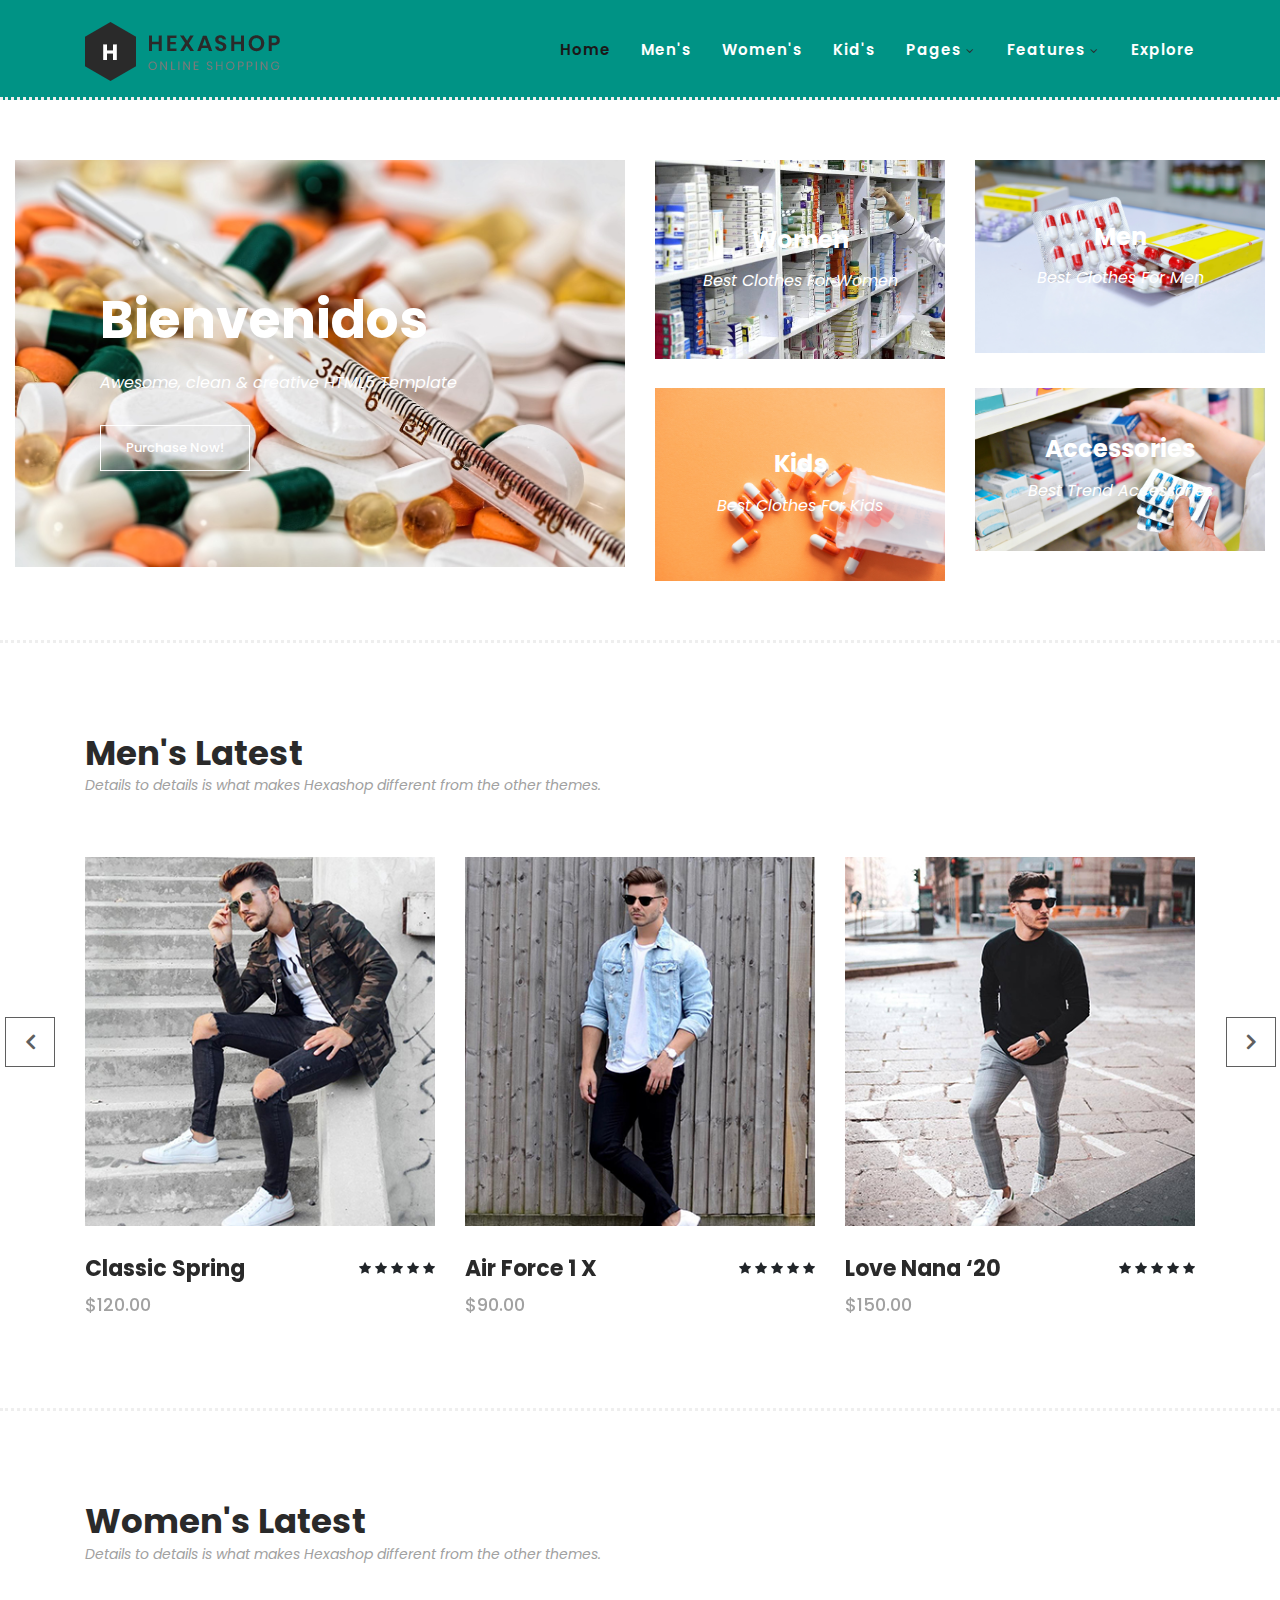
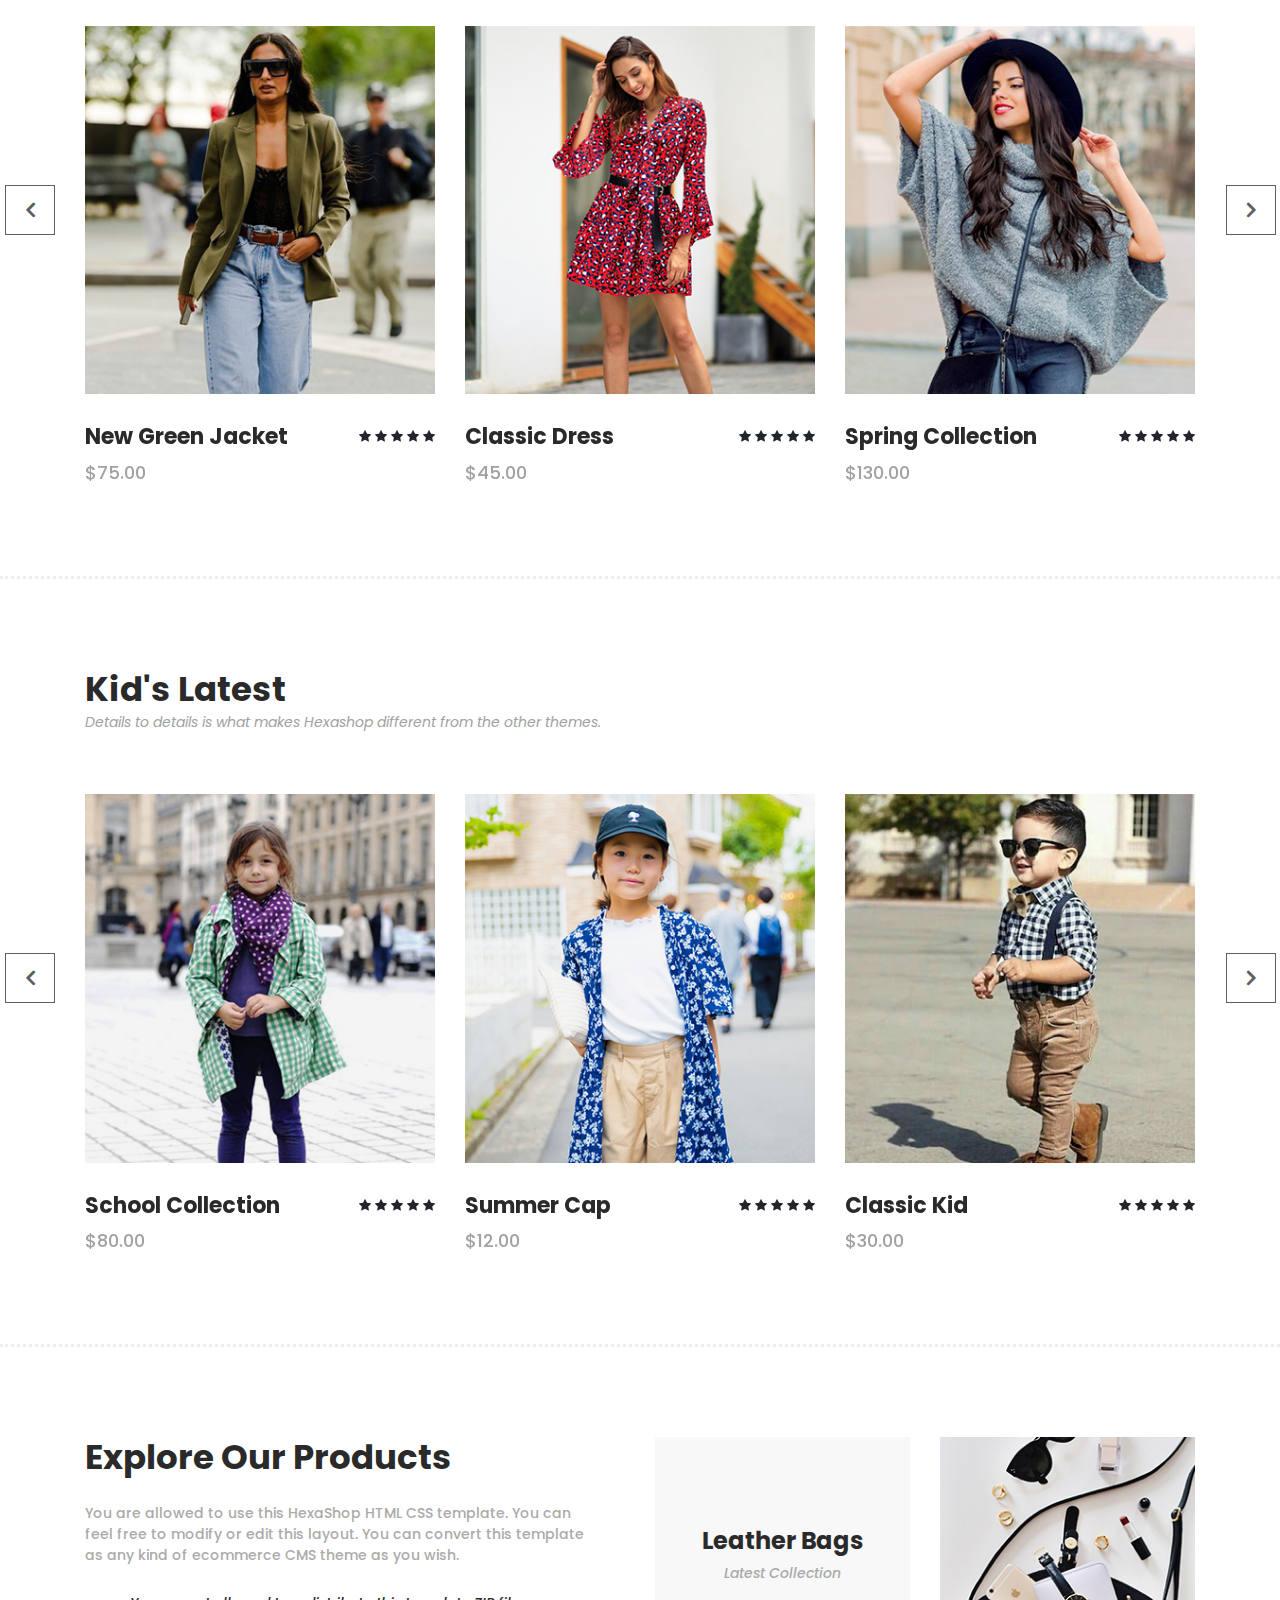
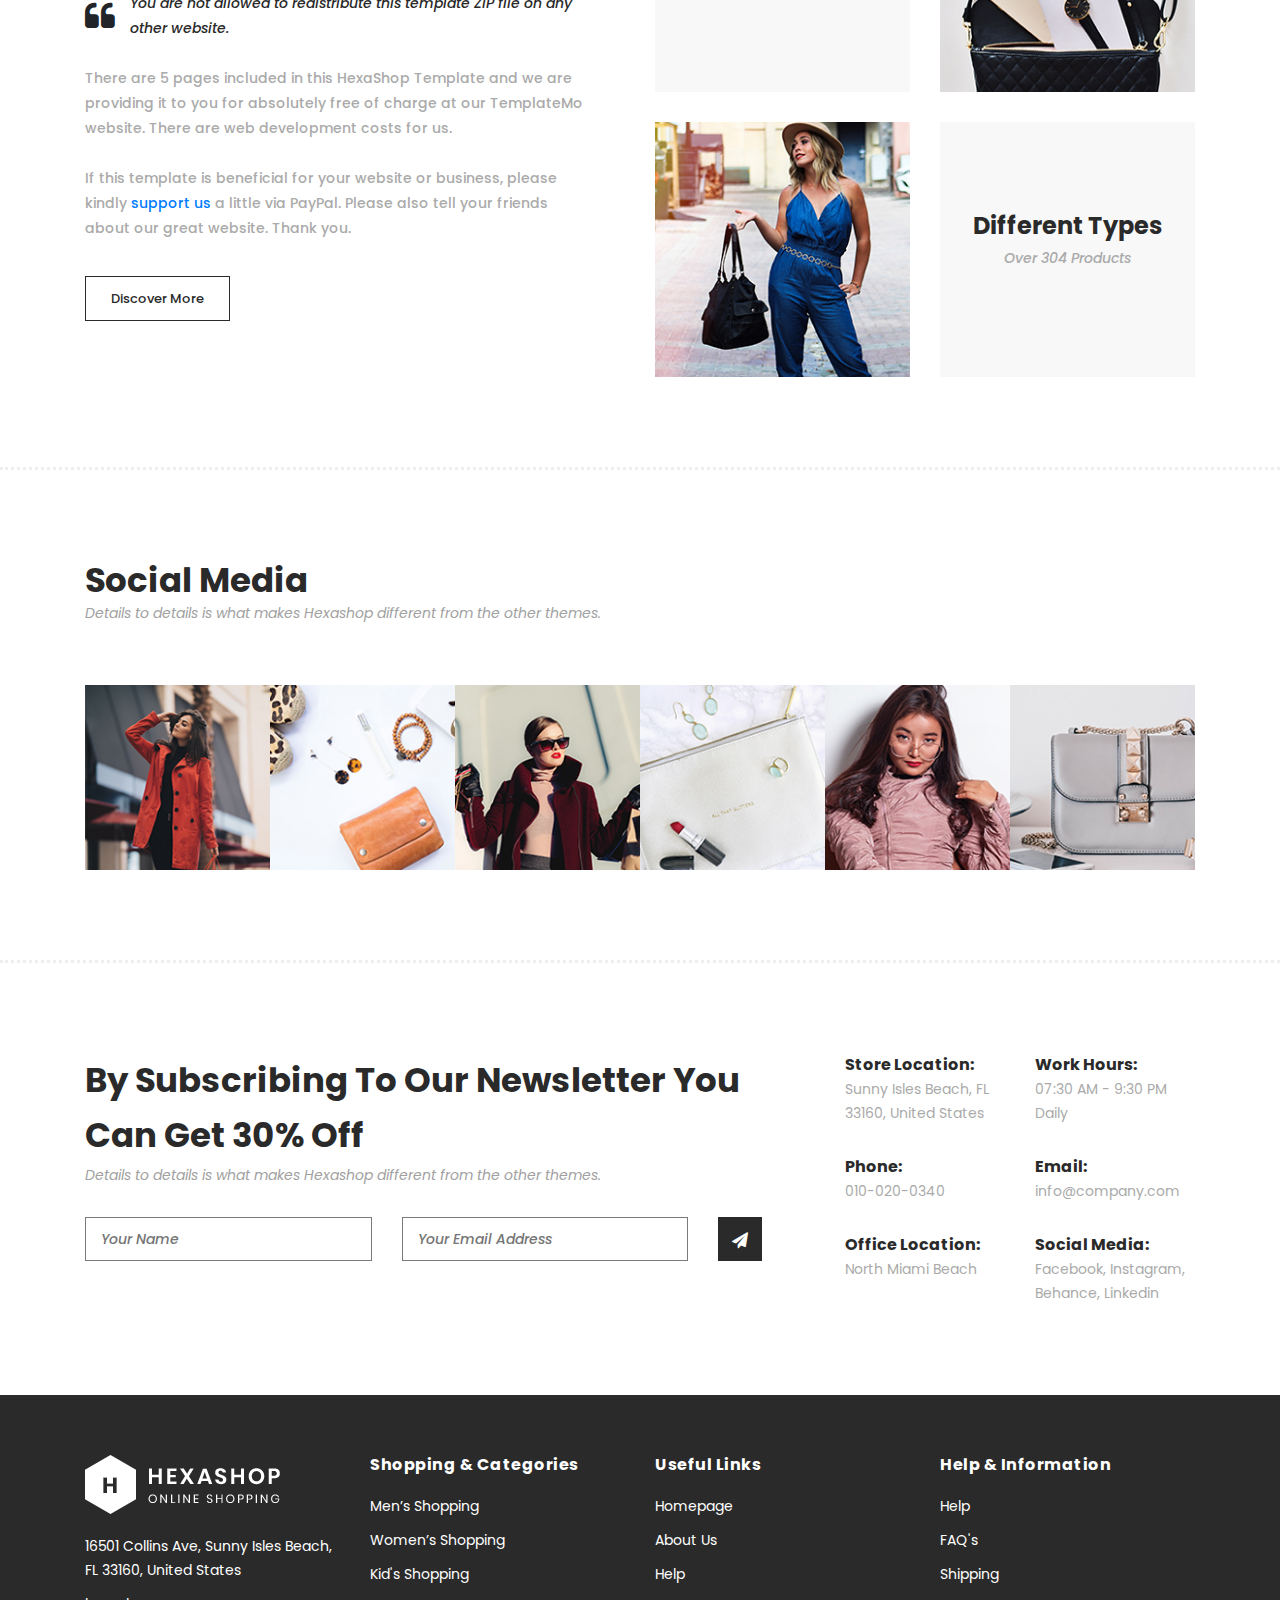
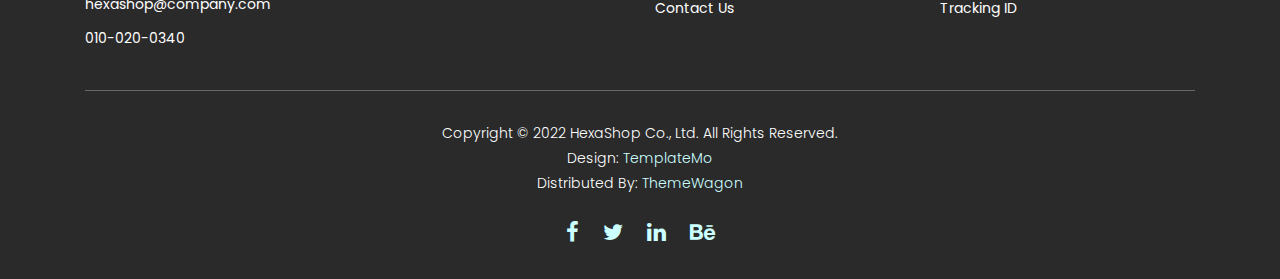
==== commit 5dfa43e0: "Add files via upload" ====
--- a/hexashop-1.0.0/index.html
+++ b/hexashop-1.0.0/index.html
@@ -52,12 +52,12 @@
                     <nav class="main-nav">
                         <!-- ***** Logo Start ***** -->
                         <a href="index.html" class="logo">
-                            <img src="assets/images/logso.png">
+                            <img src="assets/images/logo.png">
                         </a>
                         <!-- ***** Logo End ***** -->
                         <!-- ***** Menu Start ***** -->
                         <ul class="nav">
-                            <li class="scroll-to-section"><a href="#top" class="active">Inicio</a></li>
+                            <li class="scroll-to-section"><a href="#top" class="active">Home</a></li>
                             <li class="scroll-to-section"><a href="#men">Men's</a></li>
                             <li class="scroll-to-section"><a href="#women">Women's</a></li>
                             <li class="scroll-to-section"><a href="#kids">Kid's</a></li>
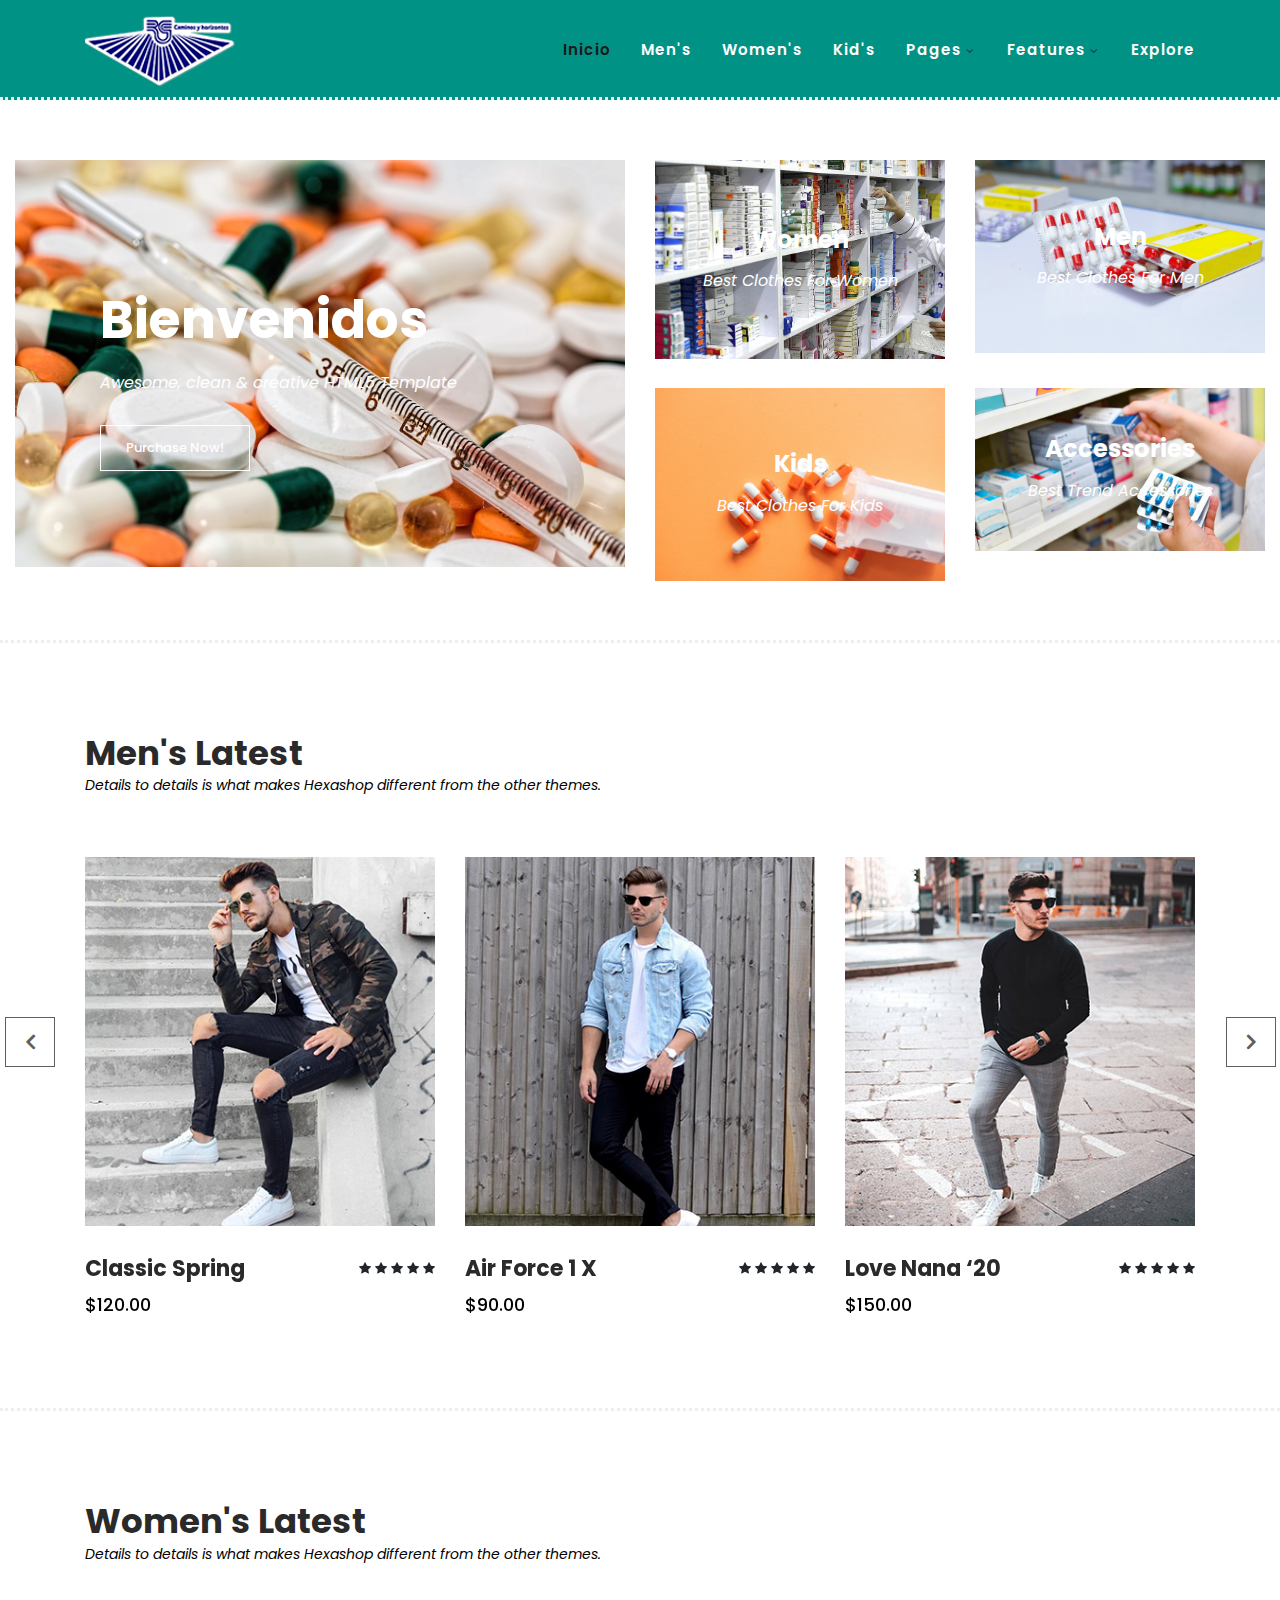
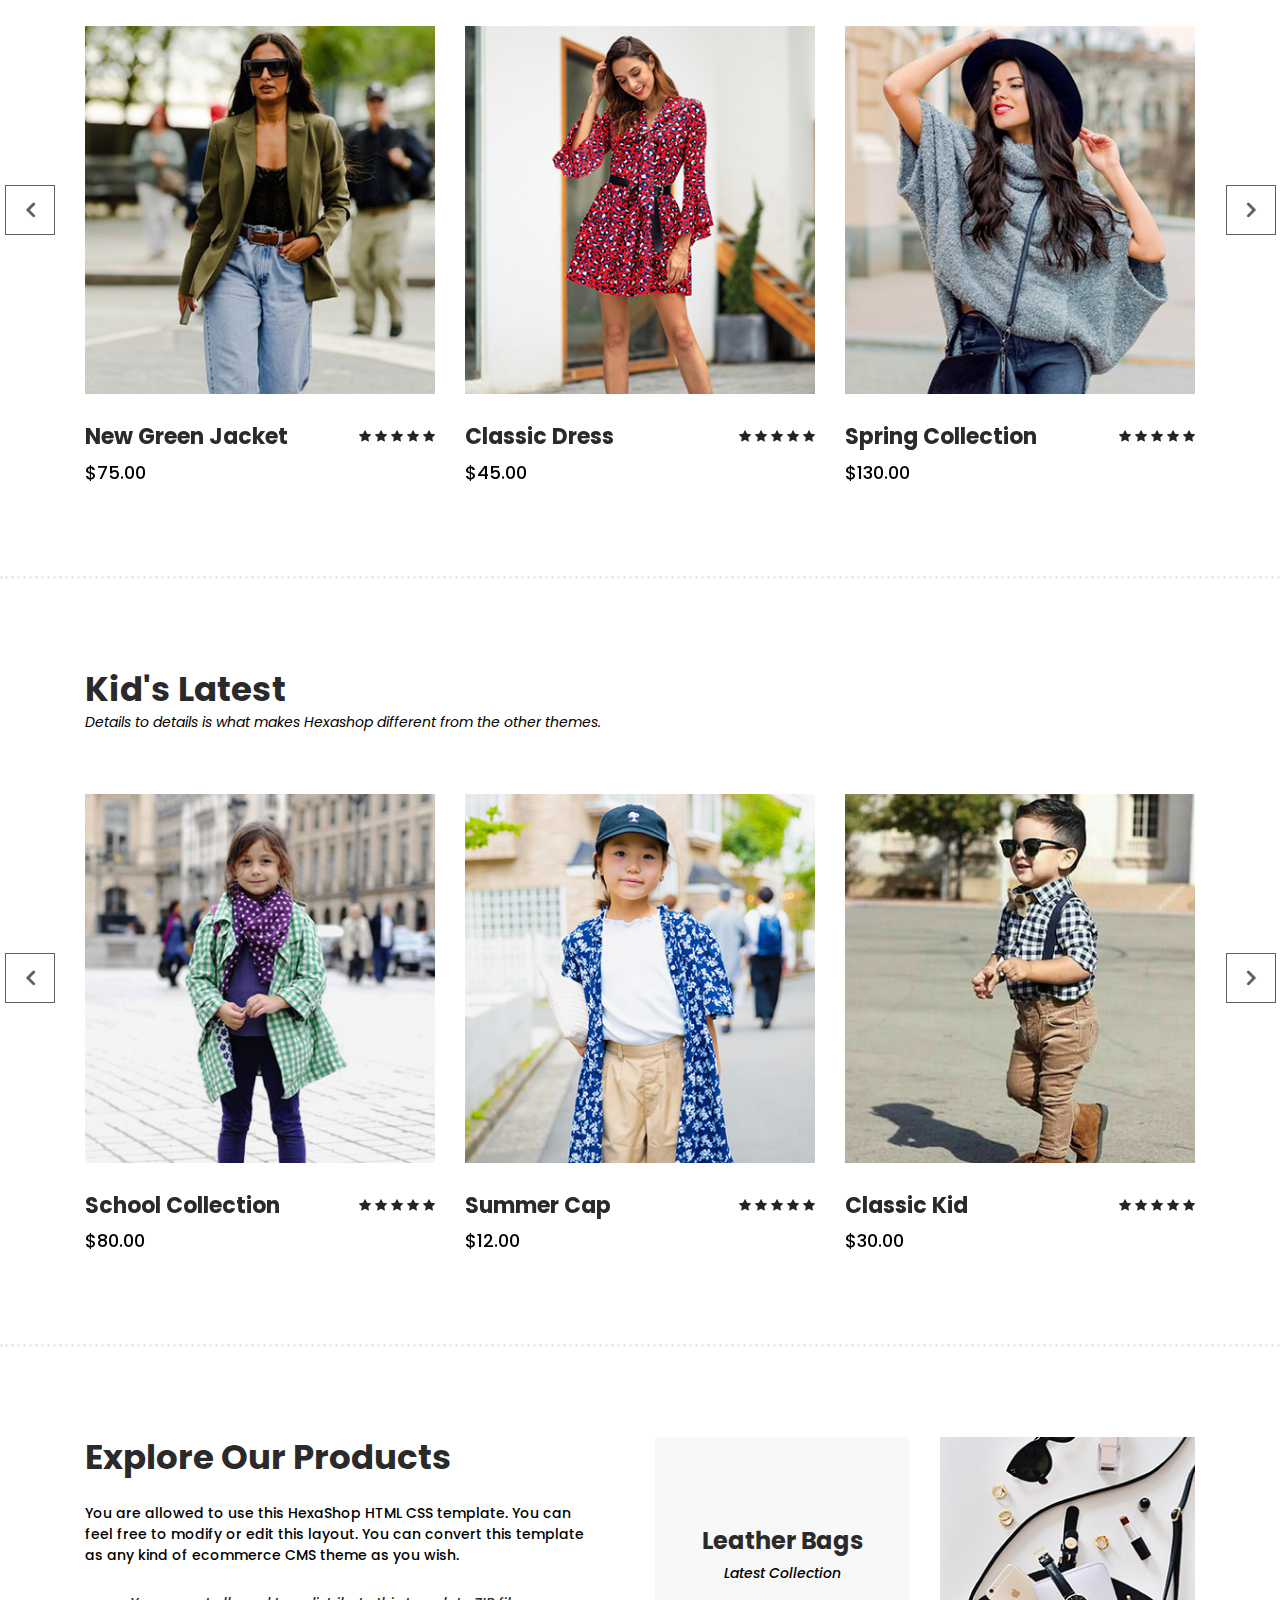
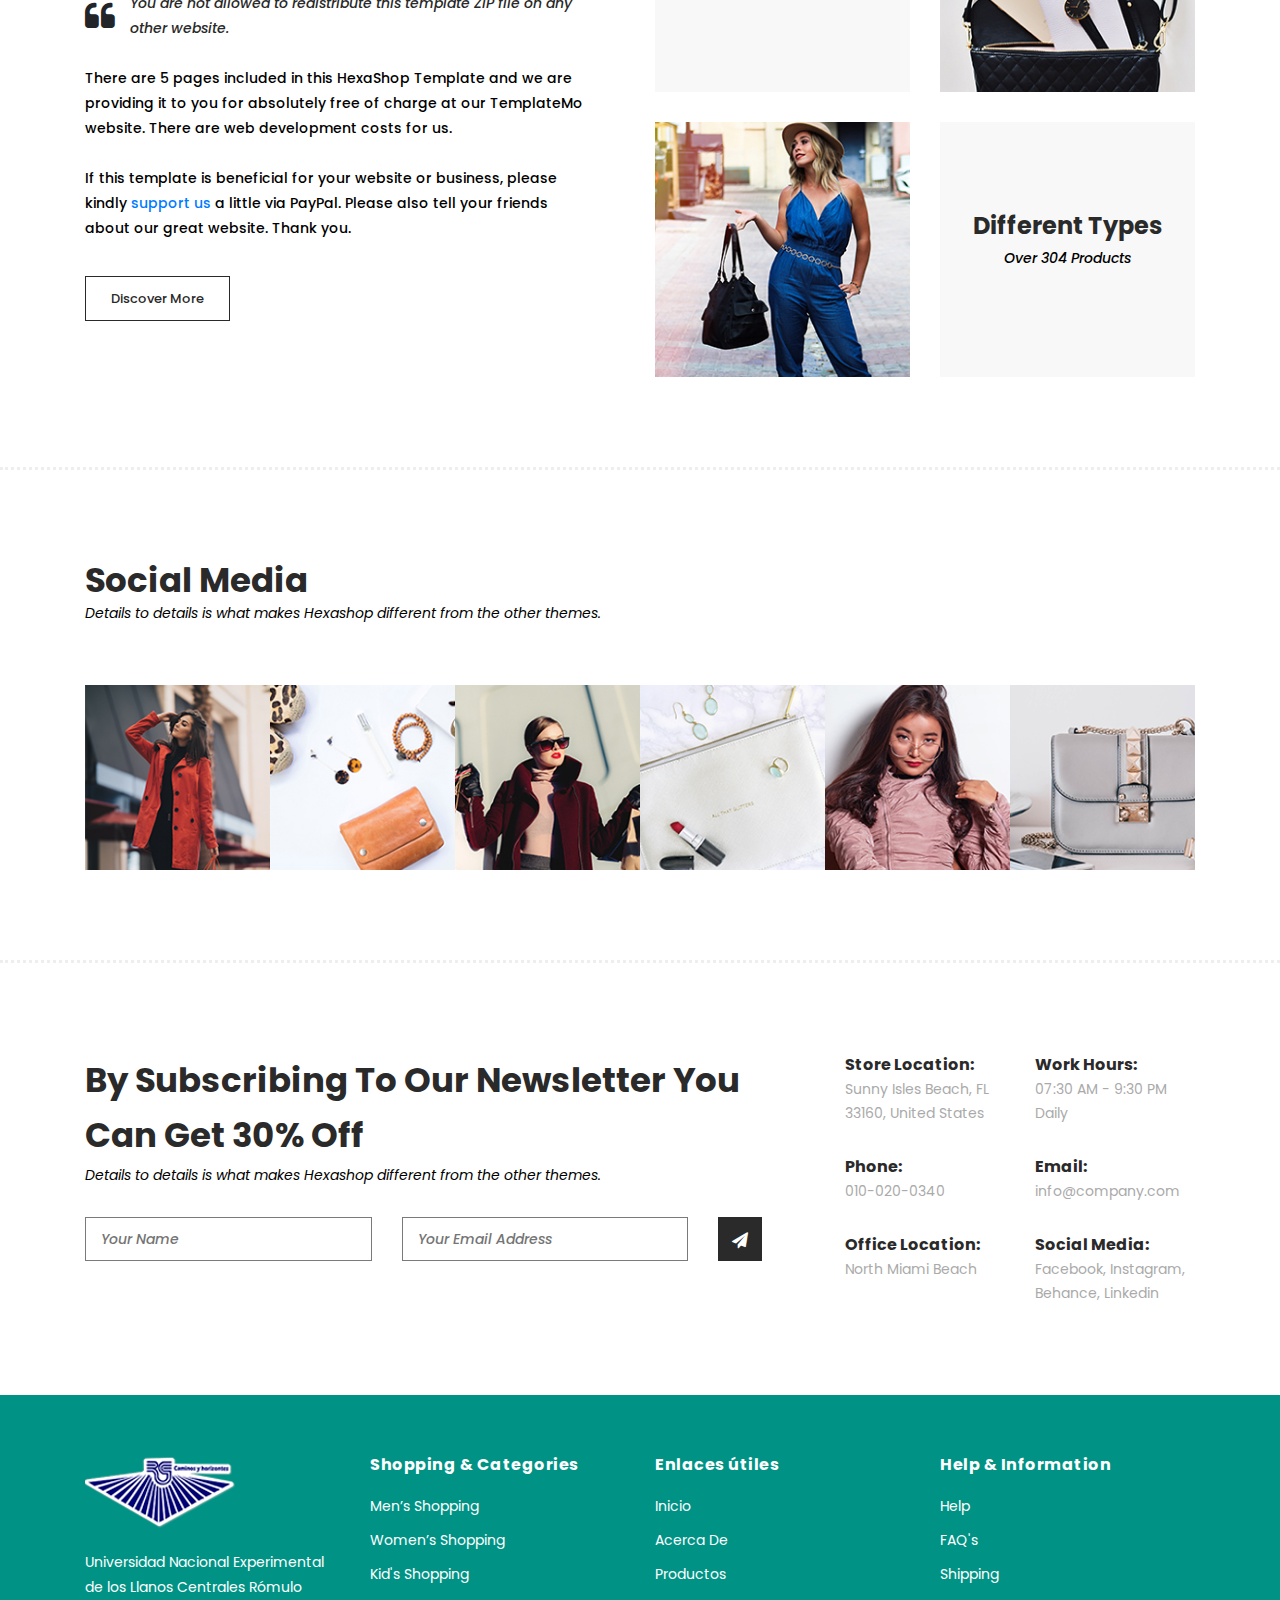
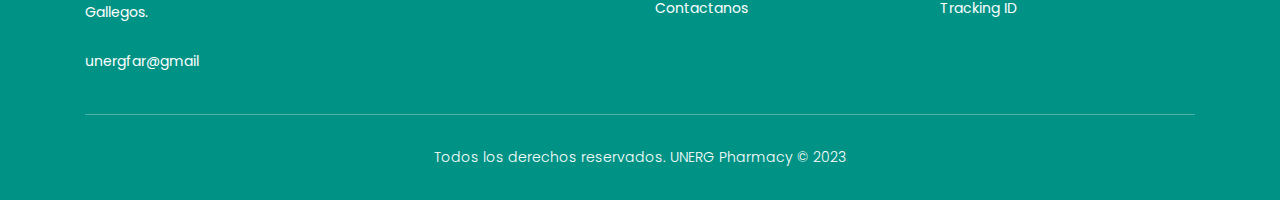
==== commit 15ac7e90: "cambios terminados" ====
--- a/hexashop-1.0.0/index.html
+++ b/hexashop-1.0.0/index.html
@@ -1,806 +1,1047 @@
 <!DOCTYPE html>
 <html lang="en">
-
   <head>
-
-    <meta charset="utf-8">
-    <meta name="viewport" content="width=device-width, initial-scale=1, shrink-to-fit=no">
-    <meta name="description" content="">
-    <meta name="author" content="">
-    <link href="https://fonts.googleapis.com/css?family=Poppins:100,200,300,400,500,600,700,800,900&display=swap" rel="stylesheet">
-
-    <title>Hexashop Ecommerce HTML CSS Template</title>
-
+    <meta charset="utf-8" />
+    <meta
+      name="viewport"
+      content="width=device-width, initial-scale=1, shrink-to-fit=no"
+    />
+
+    <link
+      rel="shortcut icon"
+      href="../hexashop-1.0.0/assets/images/logso.png"
+      type="image/x-icon"
+    />
+    <meta name="description" content="" />
+    <meta name="author" content="" />
+    <link
+      href="https://fonts.googleapis.com/css?family=Poppins:100,200,300,400,500,600,700,800,900&display=swap"
+      rel="stylesheet"
+    />
+    <title>UNERG Pharmacy</title>
 
     <!-- Additional CSS Files -->
-    <link rel="stylesheet" type="text/css" href="assets/css/bootstrap.min.css">
-
-    <link rel="stylesheet" type="text/css" href="assets/css/font-awesome.css">
-
-    <link rel="stylesheet" href="assets/css/templatemo-hexashop.css">
-
-    <link rel="stylesheet" href="assets/css/owl-carousel.css">
-
-    <link rel="stylesheet" href="assets/css/lightbox.css">
-<!--
+    <link
+      rel="stylesheet"
+      type="text/css"
+      href="assets/css/bootstrap.min.css"
+    />
+
+    <link rel="stylesheet" type="text/css" href="assets/css/font-awesome.css" />
+
+    <link rel="stylesheet" href="assets/css/templatemo-hexashop.css" />
+
+    <link rel="stylesheet" href="assets/css/owl-carousel.css" />
+
+    <link rel="stylesheet" href="assets/css/lightbox.css" />
+    <!--
 
 TemplateMo 571 Hexashop
 
 https://templatemo.com/tm-571-hexashop
 
 -->
-    </head>
-    
-    <body>
-    
+  </head>
+
+  <body>
     <!-- ***** Preloader Start ***** -->
     <div id="preloader">
-        <div class="jumper">
-            <div></div>
-            <div></div>
-            <div></div>
-        </div>
-    </div>  
+      <div class="jumper">
+        <div></div>
+        <div></div>
+        <div></div>
+      </div>
+    </div>
     <!-- ***** Preloader End ***** -->
-    
-    
+
     <!-- ***** Header Area Start ***** -->
     <header class="header-area header-sticky">
-        <div class="container">
-            <div class="row">
-                <div class="col-12">
-                    <nav class="main-nav">
-                        <!-- ***** Logo Start ***** -->
-                        <a href="index.html" class="logo">
-                            <img src="assets/images/logo.png">
-                        </a>
-                        <!-- ***** Logo End ***** -->
-                        <!-- ***** Menu Start ***** -->
-                        <ul class="nav">
-                            <li class="scroll-to-section"><a href="#top" class="active">Home</a></li>
-                            <li class="scroll-to-section"><a href="#men">Men's</a></li>
-                            <li class="scroll-to-section"><a href="#women">Women's</a></li>
-                            <li class="scroll-to-section"><a href="#kids">Kid's</a></li>
-                            <li class="submenu">
-                                <a href="javascript:;">Pages</a>
-                                <ul>
-                                    <li><a href="about.html">About Us</a></li>
-                                    <li><a href="products.html">Products</a></li>
-                                    <li><a href="single-product.html">Single Product</a></li>
-                                    <li><a href="contact.html">Contact Us</a></li>
-                                </ul>
-                            </li>
-                            <li class="submenu">
-                                <a href="javascript:;">Features</a>
-                                <ul>
-                                    <li><a href="#">Features Page 1</a></li>
-                                    <li><a href="#">Features Page 2</a></li>
-                                    <li><a href="#">Features Page 3</a></li>
-                                    <li><a rel="nofollow" href="https://templatemo.com/page/4" target="_blank">Template Page 4</a></li>
-                                </ul>
-                            </li>
-                            <li class="scroll-to-section"><a href="#explore">Explore</a></li>
-                        </ul>        
-                        <a class='menu-trigger'>
-                            <span>Menu</span>
-                        </a>
-                        <!-- ***** Menu End ***** -->
-                    </nav>
-                </div>
-            </div>
-        </div>
+      <div class="container">
+        <div class="row">
+          <div class="col-12">
+            <nav class="main-nav">
+              <!-- ***** Logo Start ***** -->
+              <a href="index.html" class="logo">
+                <img src="assets/images/logso.png" />
+              </a>
+              <!-- ***** Logo End ***** -->
+              <!-- ***** Menu Start ***** -->
+              <ul class="nav">
+                <li class="scroll-to-section">
+                  <a href="#top" class="active">Inicio</a>
+                </li>
+                <li class="scroll-to-section"><a href="#men">Men's</a></li>
+                <li class="scroll-to-section"><a href="#women">Women's</a></li>
+                <li class="scroll-to-section"><a href="#kids">Kid's</a></li>
+                <li class="submenu">
+                  <a href="javascript:;">Pages</a>
+                  <ul>
+                    <li><a href="about.html">About Us</a></li>
+                    <li><a href="products.html">Products</a></li>
+                    <li><a href="single-product.html">Single Product</a></li>
+                    <li><a href="contact.html">Contact Us</a></li>
+                  </ul>
+                </li>
+                <li class="submenu">
+                  <a href="javascript:;">Features</a>
+                  <ul>
+                    <li><a href="#">Features Page 1</a></li>
+                    <li><a href="#">Features Page 2</a></li>
+                    <li><a href="#">Features Page 3</a></li>
+                    <li>
+                      <a
+                        rel="nofollow"
+                        href="https://templatemo.com/page/4"
+                        target="_blank"
+                        >Template Page 4</a
+                      >
+                    </li>
+                  </ul>
+                </li>
+                <li class="scroll-to-section">
+                  <a href="#explore">Explore</a>
+                </li>
+              </ul>
+              <a class="menu-trigger">
+                <span>Menu</span>
+              </a>
+              <!-- ***** Menu End ***** -->
+            </nav>
+          </div>
+        </div>
+      </div>
     </header>
     <!-- ***** Header Area End ***** -->
 
     <!-- ***** Main Banner Area Start ***** -->
     <div class="main-banner" id="top">
-        <div class="container-fluid">
-            <div class="row">
+      <div class="container-fluid">
+        <div class="row">
+          <div class="col-lg-6">
+            <div class="left-content">
+              <div class="thumb">
+                <div class="inner-content">
+                  <h4>Bienvenidos</h4>
+                  <span>Awesome, clean &amp; creative HTML5 Template</span>
+                  <div class="main-border-button">
+                    <a href="#">Purchase Now!</a>
+                  </div>
+                </div>
+                <img src="assets/images/medicamentos.jpg" alt="" />
+              </div>
+            </div>
+          </div>
+          <div class="col-lg-6">
+            <div class="right-content">
+              <div class="row">
                 <div class="col-lg-6">
-                    <div class="left-content">
-                        <div class="thumb">
-                            <div class="inner-content">
-                                <h4>Bienvenidos</h4>
-                                <span>Awesome, clean &amp; creative HTML5 Template</span>
-                                <div class="main-border-button">
-                                    <a href="#">Purchase Now!</a>
-                                </div>
-                            </div>
-                            <img src="assets/images/medicamentos.jpg" alt="">
+                  <div class="right-first-image">
+                    <div class="thumb">
+                      <div class="inner-content">
+                        <h4>Women</h4>
+                        <span>Best Clothes For Women</span>
+                      </div>
+                      <div class="hover-content">
+                        <div class="inner">
+                          <h4>Women</h4>
+                          <p>
+                            Lorem ipsum dolor sit amet, conservisii ctetur
+                            adipiscing elit incid.
+                          </p>
+                          <div class="main-border-button">
+                            <a href="#">Discover More</a>
+                          </div>
                         </div>
-                    </div>
+                      </div>
+                      <img src="assets/images/FARMACIA.jpg" />
+                    </div>
+                  </div>
                 </div>
                 <div class="col-lg-6">
-                    <div class="right-content">
-                        <div class="row">
-                            <div class="col-lg-6">
-                                <div class="right-first-image">
-                                    <div class="thumb">
-                                        <div class="inner-content">
-                                            <h4>Women</h4>
-                                            <span>Best Clothes For Women</span>
-                                        </div>
-                                        <div class="hover-content">
-                                            <div class="inner">
-                                                <h4>Women</h4>
-                                                <p>Lorem ipsum dolor sit amet, conservisii ctetur adipiscing elit incid.</p>
-                                                <div class="main-border-button">
-                                                    <a href="#">Discover More</a>
-                                                </div>
-                                            </div>
-                                        </div>
-                                        <img src="assets/images/FARMACIA.jpg">
-                                    </div>
-                                </div>
-                            </div>
-                            <div class="col-lg-6">
-                                <div class="right-first-image">
-                                    <div class="thumb">
-                                        <div class="inner-content">
-                                            <h4>Men</h4>
-                                            <span>Best Clothes For Men</span>
-                                        </div>
-                                        <div class="hover-content">
-                                            <div class="inner">
-                                                <h4>Men</h4>
-                                                <p>Lorem ipsum dolor sit amet, conservisii ctetur adipiscing elit incid.</p>
-                                                <div class="main-border-button">
-                                                    <a href="#">Discover More</a>
-                                                </div>
-                                            </div>
-                                        </div>
-                                        <img src="assets/images/baner-right-image-02.jpg">
-                                    </div>
-                                </div>
-                            </div>
-                            <div class="col-lg-6">
-                                <div class="right-first-image">
-                                    <div class="thumb">
-                                        <div class="inner-content">
-                                            <h4>Kids</h4>
-                                            <span>Best Clothes For Kids</span>
-                                        </div>
-                                        <div class="hover-content">
-                                            <div class="inner">
-                                                <h4>Kids</h4>
-                                                <p>Lorem ipsum dolor sit amet, conservisii ctetur adipiscing elit incid.</p>
-                                                <div class="main-border-button">
-                                                    <a href="#">Discover More</a>
-                                                </div>
-                                            </div>
-                                        </div>
-                                        <img src="assets/images/baner-right-image-03.jpg">
-                                    </div>
-                                </div>
-                            </div>
-                            <div class="col-lg-6">
-                                <div class="right-first-image">
-                                    <div class="thumb">
-                                        <div class="inner-content">
-                                            <h4>Accessories</h4>
-                                            <span>Best Trend Accessories</span>
-                                        </div>
-                                        <div class="hover-content">
-                                            <div class="inner">
-                                                <h4>Accessories</h4>
-                                                <p>Lorem ipsum dolor sit amet, conservisii ctetur adipiscing elit incid.</p>
-                                                <div class="main-border-button">
-                                                    <a href="#">Discover More</a>
-                                                </div>
-                                            </div>
-                                        </div>
-                                        <img src="assets/images/baner-right-image-04.jpg">
-                                    </div>
-                                </div>
-                            </div>
+                  <div class="right-first-image">
+                    <div class="thumb">
+                      <div class="inner-content">
+                        <h4>Men</h4>
+                        <span>Best Clothes For Men</span>
+                      </div>
+                      <div class="hover-content">
+                        <div class="inner">
+                          <h4>Men</h4>
+                          <p>
+                            Lorem ipsum dolor sit amet, conservisii ctetur
+                            adipiscing elit incid.
+                          </p>
+                          <div class="main-border-button">
+                            <a href="#">Discover More</a>
+                          </div>
                         </div>
-                    </div>
-                </div>
-            </div>
-        </div>
+                      </div>
+                      <img src="assets/images/baner-right-image-02.jpg" />
+                    </div>
+                  </div>
+                </div>
+                <div class="col-lg-6">
+                  <div class="right-first-image">
+                    <div class="thumb">
+                      <div class="inner-content">
+                        <h4>Kids</h4>
+                        <span>Best Clothes For Kids</span>
+                      </div>
+                      <div class="hover-content">
+                        <div class="inner">
+                          <h4>Kids</h4>
+                          <p>
+                            Lorem ipsum dolor sit amet, conservisii ctetur
+                            adipiscing elit incid.
+                          </p>
+                          <div class="main-border-button">
+                            <a href="#">Discover More</a>
+                          </div>
+                        </div>
+                      </div>
+                      <img src="assets/images/baner-right-image-03.jpg" />
+                    </div>
+                  </div>
+                </div>
+                <div class="col-lg-6">
+                  <div class="right-first-image">
+                    <div class="thumb">
+                      <div class="inner-content">
+                        <h4>Accessories</h4>
+                        <span>Best Trend Accessories</span>
+                      </div>
+                      <div class="hover-content">
+                        <div class="inner">
+                          <h4>Accessories</h4>
+                          <p>
+                            Lorem ipsum dolor sit amet, conservisii ctetur
+                            adipiscing elit incid.
+                          </p>
+                          <div class="main-border-button">
+                            <a href="#">Discover More</a>
+                          </div>
+                        </div>
+                      </div>
+                      <img src="assets/images/baner-right-image-04.jpg" />
+                    </div>
+                  </div>
+                </div>
+              </div>
+            </div>
+          </div>
+        </div>
+      </div>
     </div>
     <!-- ***** Main Banner Area End ***** -->
 
     <!-- ***** Men Area Starts ***** -->
     <section class="section" id="men">
-        <div class="container">
-            <div class="row">
-                <div class="col-lg-6">
-                    <div class="section-heading">
-                        <h2>Men's Latest</h2>
-                        <span>Details to details is what makes Hexashop different from the other themes.</span>
-                    </div>
-                </div>
-            </div>
-        </div>
-        <div class="container">
-            <div class="row">
-                <div class="col-lg-12">
-                    <div class="men-item-carousel">
-                        <div class="owl-men-item owl-carousel">
-                            <div class="item">
-                                <div class="thumb">
-                                    <div class="hover-content">
-                                        <ul>
-                                            <li><a href="single-product.html"><i class="fa fa-eye"></i></a></li>
-                                            <li><a href="single-product.html"><i class="fa fa-star"></i></a></li>
-                                            <li><a href="single-product.html"><i class="fa fa-shopping-cart"></i></a></li>
-                                        </ul>
-                                    </div>
-                                    <img src="assets/images/men-01.jpg" alt="">
-                                </div>
-                                <div class="down-content">
-                                    <h4>Classic Spring</h4>
-                                    <span>$120.00</span>
-                                    <ul class="stars">
-                                        <li><i class="fa fa-star"></i></li>
-                                        <li><i class="fa fa-star"></i></li>
-                                        <li><i class="fa fa-star"></i></li>
-                                        <li><i class="fa fa-star"></i></li>
-                                        <li><i class="fa fa-star"></i></li>
-                                    </ul>
-                                </div>
-                            </div>
-                            <div class="item">
-                                <div class="thumb">
-                                    <div class="hover-content">
-                                        <ul>
-                                            <li><a href="single-product.html"><i class="fa fa-eye"></i></a></li>
-                                            <li><a href="single-product.html"><i class="fa fa-star"></i></a></li>
-                                            <li><a href="single-product.html"><i class="fa fa-shopping-cart"></i></a></li>
-                                        </ul>
-                                    </div>
-                                    <img src="assets/images/men-02.jpg" alt="">
-                                </div>
-                                <div class="down-content">
-                                    <h4>Air Force 1 X</h4>
-                                    <span>$90.00</span>
-                                    <ul class="stars">
-                                        <li><i class="fa fa-star"></i></li>
-                                        <li><i class="fa fa-star"></i></li>
-                                        <li><i class="fa fa-star"></i></li>
-                                        <li><i class="fa fa-star"></i></li>
-                                        <li><i class="fa fa-star"></i></li>
-                                    </ul>
-                                </div>
-                            </div>
-                            <div class="item">
-                                <div class="thumb">
-                                    <div class="hover-content">
-                                        <ul>
-                                            <li><a href="single-product.html"><i class="fa fa-eye"></i></a></li>
-                                            <li><a href="single-product.html"><i class="fa fa-star"></i></a></li>
-                                            <li><a href="single-product.html"><i class="fa fa-shopping-cart"></i></a></li>
-                                        </ul>
-                                    </div>
-                                    <img src="assets/images/men-03.jpg" alt="">
-                                </div>
-                                <div class="down-content">
-                                    <h4>Love Nana ‘20</h4>
-                                    <span>$150.00</span>
-                                    <ul class="stars">
-                                        <li><i class="fa fa-star"></i></li>
-                                        <li><i class="fa fa-star"></i></li>
-                                        <li><i class="fa fa-star"></i></li>
-                                        <li><i class="fa fa-star"></i></li>
-                                        <li><i class="fa fa-star"></i></li>
-                                    </ul>
-                                </div>
-                            </div>
-                            <div class="item">
-                                <div class="thumb">
-                                    <div class="hover-content">
-                                        <ul>
-                                            <li><a href="single-product.html"><i class="fa fa-eye"></i></a></li>
-                                            <li><a href="single-product.html"><i class="fa fa-star"></i></a></li>
-                                            <li><a href="single-product.html"><i class="fa fa-shopping-cart"></i></a></li>
-                                        </ul>
-                                    </div>
-                                    <img src="assets/images/men-01.jpg" alt="">
-                                </div>
-                                <div class="down-content">
-                                    <h4>Classic Spring</h4>
-                                    <span>$120.00</span>
-                                    <ul class="stars">
-                                        <li><i class="fa fa-star"></i></li>
-                                        <li><i class="fa fa-star"></i></li>
-                                        <li><i class="fa fa-star"></i></li>
-                                        <li><i class="fa fa-star"></i></li>
-                                        <li><i class="fa fa-star"></i></li>
-                                    </ul>
-                                </div>
-                            </div>
-                        </div>
-                    </div>
-                </div>
-            </div>
-        </div>
+      <div class="container">
+        <div class="row">
+          <div class="col-lg-6">
+            <div class="section-heading">
+              <h2>Men's Latest</h2>
+              <span
+                >Details to details is what makes Hexashop different from the
+                other themes.</span
+              >
+            </div>
+          </div>
+        </div>
+      </div>
+      <div class="container">
+        <div class="row">
+          <div class="col-lg-12">
+            <div class="men-item-carousel">
+              <div class="owl-men-item owl-carousel">
+                <div class="item">
+                  <div class="thumb">
+                    <div class="hover-content">
+                      <ul>
+                        <li>
+                          <a href="single-product.html"
+                            ><i class="fa fa-eye"></i
+                          ></a>
+                        </li>
+                        <li>
+                          <a href="single-product.html"
+                            ><i class="fa fa-star"></i
+                          ></a>
+                        </li>
+                        <li>
+                          <a href="single-product.html"
+                            ><i class="fa fa-shopping-cart"></i
+                          ></a>
+                        </li>
+                      </ul>
+                    </div>
+                    <img src="assets/images/men-01.jpg" alt="" />
+                  </div>
+                  <div class="down-content">
+                    <h4>Classic Spring</h4>
+                    <span>$120.00</span>
+                    <ul class="stars">
+                      <li><i class="fa fa-star"></i></li>
+                      <li><i class="fa fa-star"></i></li>
+                      <li><i class="fa fa-star"></i></li>
+                      <li><i class="fa fa-star"></i></li>
+                      <li><i class="fa fa-star"></i></li>
+                    </ul>
+                  </div>
+                </div>
+                <div class="item">
+                  <div class="thumb">
+                    <div class="hover-content">
+                      <ul>
+                        <li>
+                          <a href="single-product.html"
+                            ><i class="fa fa-eye"></i
+                          ></a>
+                        </li>
+                        <li>
+                          <a href="single-product.html"
+                            ><i class="fa fa-star"></i
+                          ></a>
+                        </li>
+                        <li>
+                          <a href="single-product.html"
+                            ><i class="fa fa-shopping-cart"></i
+                          ></a>
+                        </li>
+                      </ul>
+                    </div>
+                    <img src="assets/images/men-02.jpg" alt="" />
+                  </div>
+                  <div class="down-content">
+                    <h4>Air Force 1 X</h4>
+                    <span>$90.00</span>
+                    <ul class="stars">
+                      <li><i class="fa fa-star"></i></li>
+                      <li><i class="fa fa-star"></i></li>
+                      <li><i class="fa fa-star"></i></li>
+                      <li><i class="fa fa-star"></i></li>
+                      <li><i class="fa fa-star"></i></li>
+                    </ul>
+                  </div>
+                </div>
+                <div class="item">
+                  <div class="thumb">
+                    <div class="hover-content">
+                      <ul>
+                        <li>
+                          <a href="single-product.html"
+                            ><i class="fa fa-eye"></i
+                          ></a>
+                        </li>
+                        <li>
+                          <a href="single-product.html"
+                            ><i class="fa fa-star"></i
+                          ></a>
+                        </li>
+                        <li>
+                          <a href="single-product.html"
+                            ><i class="fa fa-shopping-cart"></i
+                          ></a>
+                        </li>
+                      </ul>
+                    </div>
+                    <img src="assets/images/men-03.jpg" alt="" />
+                  </div>
+                  <div class="down-content">
+                    <h4>Love Nana ‘20</h4>
+                    <span>$150.00</span>
+                    <ul class="stars">
+                      <li><i class="fa fa-star"></i></li>
+                      <li><i class="fa fa-star"></i></li>
+                      <li><i class="fa fa-star"></i></li>
+                      <li><i class="fa fa-star"></i></li>
+                      <li><i class="fa fa-star"></i></li>
+                    </ul>
+                  </div>
+                </div>
+                <div class="item">
+                  <div class="thumb">
+                    <div class="hover-content">
+                      <ul>
+                        <li>
+                          <a href="single-product.html"
+                            ><i class="fa fa-eye"></i
+                          ></a>
+                        </li>
+                        <li>
+                          <a href="single-product.html"
+                            ><i class="fa fa-star"></i
+                          ></a>
+                        </li>
+                        <li>
+                          <a href="single-product.html"
+                            ><i class="fa fa-shopping-cart"></i
+                          ></a>
+                        </li>
+                      </ul>
+                    </div>
+                    <img src="assets/images/men-01.jpg" alt="" />
+                  </div>
+                  <div class="down-content">
+                    <h4>Classic Spring</h4>
+                    <span>$120.00</span>
+                    <ul class="stars">
+                      <li><i class="fa fa-star"></i></li>
+                      <li><i class="fa fa-star"></i></li>
+                      <li><i class="fa fa-star"></i></li>
+                      <li><i class="fa fa-star"></i></li>
+                      <li><i class="fa fa-star"></i></li>
+                    </ul>
+                  </div>
+                </div>
+              </div>
+            </div>
+          </div>
+        </div>
+      </div>
     </section>
     <!-- ***** Men Area Ends ***** -->
 
     <!-- ***** Women Area Starts ***** -->
     <section class="section" id="women">
-        <div class="container">
-            <div class="row">
-                <div class="col-lg-6">
-                    <div class="section-heading">
-                        <h2>Women's Latest</h2>
-                        <span>Details to details is what makes Hexashop different from the other themes.</span>
-                    </div>
-                </div>
-            </div>
-        </div>
-        <div class="container">
-            <div class="row">
-                <div class="col-lg-12">
-                    <div class="women-item-carousel">
-                        <div class="owl-women-item owl-carousel">
-                            <div class="item">
-                                <div class="thumb">
-                                    <div class="hover-content">
-                                        <ul>
-                                            <li><a href="single-product.html"><i class="fa fa-eye"></i></a></li>
-                                            <li><a href="single-product.html"><i class="fa fa-star"></i></a></li>
-                                            <li><a href="single-product.html"><i class="fa fa-shopping-cart"></i></a></li>
-                                        </ul>
-                                    </div>
-                                    <img src="assets/images/women-01.jpg" alt="">
-                                </div>
-                                <div class="down-content">
-                                    <h4>New Green Jacket</h4>
-                                    <span>$75.00</span>
-                                    <ul class="stars">
-                                        <li><i class="fa fa-star"></i></li>
-                                        <li><i class="fa fa-star"></i></li>
-                                        <li><i class="fa fa-star"></i></li>
-                                        <li><i class="fa fa-star"></i></li>
-                                        <li><i class="fa fa-star"></i></li>
-                                    </ul>
-                                </div>
-                            </div>
-                            <div class="item">
-                                <div class="thumb">
-                                    <div class="hover-content">
-                                        <ul>
-                                            <li><a href="single-product.html"><i class="fa fa-eye"></i></a></li>
-                                            <li><a href="single-product.html"><i class="fa fa-star"></i></a></li>
-                                            <li><a href="single-product.html"><i class="fa fa-shopping-cart"></i></a></li>
-                                        </ul>
-                                    </div>
-                                    <img src="assets/images/women-02.jpg" alt="">
-                                </div>
-                                <div class="down-content">
-                                    <h4>Classic Dress</h4>
-                                    <span>$45.00</span>
-                                    <ul class="stars">
-                                        <li><i class="fa fa-star"></i></li>
-                                        <li><i class="fa fa-star"></i></li>
-                                        <li><i class="fa fa-star"></i></li>
-                                        <li><i class="fa fa-star"></i></li>
-                                        <li><i class="fa fa-star"></i></li>
-                                    </ul>
-                                </div>
-                            </div>
-                            <div class="item">
-                                <div class="thumb">
-                                    <div class="hover-content">
-                                        <ul>
-                                            <li><a href="single-product.html"><i class="fa fa-eye"></i></a></li>
-                                            <li><a href="single-product.html"><i class="fa fa-star"></i></a></li>
-                                            <li><a href="single-product.html"><i class="fa fa-shopping-cart"></i></a></li>
-                                        </ul>
-                                    </div>
-                                    <img src="assets/images/women-03.jpg" alt="">
-                                </div>
-                                <div class="down-content">
-                                    <h4>Spring Collection</h4>
-                                    <span>$130.00</span>
-                                    <ul class="stars">
-                                        <li><i class="fa fa-star"></i></li>
-                                        <li><i class="fa fa-star"></i></li>
-                                        <li><i class="fa fa-star"></i></li>
-                                        <li><i class="fa fa-star"></i></li>
-                                        <li><i class="fa fa-star"></i></li>
-                                    </ul>
-                                </div>
-                            </div>
-                            <div class="item">
-                                <div class="thumb">
-                                    <div class="hover-content">
-                                        <ul>
-                                            <li><a href="single-product.html"><i class="fa fa-eye"></i></a></li>
-                                            <li><a href="single-product.html"><i class="fa fa-star"></i></a></li>
-                                            <li><a href="single-product.html"><i class="fa fa-shopping-cart"></i></a></li>
-                                        </ul>
-                                    </div>
-                                    <img src="assets/images/women-01.jpg" alt="">
-                                </div>
-                                <div class="down-content">
-                                    <h4>Classic Spring</h4>
-                                    <span>$120.00</span>
-                                    <ul class="stars">
-                                        <li><i class="fa fa-star"></i></li>
-                                        <li><i class="fa fa-star"></i></li>
-                                        <li><i class="fa fa-star"></i></li>
-                                        <li><i class="fa fa-star"></i></li>
-                                        <li><i class="fa fa-star"></i></li>
-                                    </ul>
-                                </div>
-                            </div>
-                        </div>
-                    </div>
-                </div>
-            </div>
-        </div>
+      <div class="container">
+        <div class="row">
+          <div class="col-lg-6">
+            <div class="section-heading">
+              <h2>Women's Latest</h2>
+              <span
+                >Details to details is what makes Hexashop different from the
+                other themes.</span
+              >
+            </div>
+          </div>
+        </div>
+      </div>
+      <div class="container">
+        <div class="row">
+          <div class="col-lg-12">
+            <div class="women-item-carousel">
+              <div class="owl-women-item owl-carousel">
+                <div class="item">
+                  <div class="thumb">
+                    <div class="hover-content">
+                      <ul>
+                        <li>
+                          <a href="single-product.html"
+                            ><i class="fa fa-eye"></i
+                          ></a>
+                        </li>
+                        <li>
+                          <a href="single-product.html"
+                            ><i class="fa fa-star"></i
+                          ></a>
+                        </li>
+                        <li>
+                          <a href="single-product.html"
+                            ><i class="fa fa-shopping-cart"></i
+                          ></a>
+                        </li>
+                      </ul>
+                    </div>
+                    <img src="assets/images/women-01.jpg" alt="" />
+                  </div>
+                  <div class="down-content">
+                    <h4>New Green Jacket</h4>
+                    <span>$75.00</span>
+                    <ul class="stars">
+                      <li><i class="fa fa-star"></i></li>
+                      <li><i class="fa fa-star"></i></li>
+                      <li><i class="fa fa-star"></i></li>
+                      <li><i class="fa fa-star"></i></li>
+                      <li><i class="fa fa-star"></i></li>
+                    </ul>
+                  </div>
+                </div>
+                <div class="item">
+                  <div class="thumb">
+                    <div class="hover-content">
+                      <ul>
+                        <li>
+                          <a href="single-product.html"
+                            ><i class="fa fa-eye"></i
+                          ></a>
+                        </li>
+                        <li>
+                          <a href="single-product.html"
+                            ><i class="fa fa-star"></i
+                          ></a>
+                        </li>
+                        <li>
+                          <a href="single-product.html"
+                            ><i class="fa fa-shopping-cart"></i
+                          ></a>
+                        </li>
+                      </ul>
+                    </div>
+                    <img src="assets/images/women-02.jpg" alt="" />
+                  </div>
+                  <div class="down-content">
+                    <h4>Classic Dress</h4>
+                    <span>$45.00</span>
+                    <ul class="stars">
+                      <li><i class="fa fa-star"></i></li>
+                      <li><i class="fa fa-star"></i></li>
+                      <li><i class="fa fa-star"></i></li>
+                      <li><i class="fa fa-star"></i></li>
+                      <li><i class="fa fa-star"></i></li>
+                    </ul>
+                  </div>
+                </div>
+                <div class="item">
+                  <div class="thumb">
+                    <div class="hover-content">
+                      <ul>
+                        <li>
+                          <a href="single-product.html"
+                            ><i class="fa fa-eye"></i
+                          ></a>
+                        </li>
+                        <li>
+                          <a href="single-product.html"
+                            ><i class="fa fa-star"></i
+                          ></a>
+                        </li>
+                        <li>
+                          <a href="single-product.html"
+                            ><i class="fa fa-shopping-cart"></i
+                          ></a>
+                        </li>
+                      </ul>
+                    </div>
+                    <img src="assets/images/women-03.jpg" alt="" />
+                  </div>
+                  <div class="down-content">
+                    <h4>Spring Collection</h4>
+                    <span>$130.00</span>
+                    <ul class="stars">
+                      <li><i class="fa fa-star"></i></li>
+                      <li><i class="fa fa-star"></i></li>
+                      <li><i class="fa fa-star"></i></li>
+                      <li><i class="fa fa-star"></i></li>
+                      <li><i class="fa fa-star"></i></li>
+                    </ul>
+                  </div>
+                </div>
+                <div class="item">
+                  <div class="thumb">
+                    <div class="hover-content">
+                      <ul>
+                        <li>
+                          <a href="single-product.html"
+                            ><i class="fa fa-eye"></i
+                          ></a>
+                        </li>
+                        <li>
+                          <a href="single-product.html"
+                            ><i class="fa fa-star"></i
+                          ></a>
+                        </li>
+                        <li>
+                          <a href="single-product.html"
+                            ><i class="fa fa-shopping-cart"></i
+                          ></a>
+                        </li>
+                      </ul>
+                    </div>
+                    <img src="assets/images/women-01.jpg" alt="" />
+                  </div>
+                  <div class="down-content">
+                    <h4>Classic Spring</h4>
+                    <span>$120.00</span>
+                    <ul class="stars">
+                      <li><i class="fa fa-star"></i></li>
+                      <li><i class="fa fa-star"></i></li>
+                      <li><i class="fa fa-star"></i></li>
+                      <li><i class="fa fa-star"></i></li>
+                      <li><i class="fa fa-star"></i></li>
+                    </ul>
+                  </div>
+                </div>
+              </div>
+            </div>
+          </div>
+        </div>
+      </div>
     </section>
     <!-- ***** Women Area Ends ***** -->
 
     <!-- ***** Kids Area Starts ***** -->
     <section class="section" id="kids">
-        <div class="container">
-            <div class="row">
-                <div class="col-lg-6">
-                    <div class="section-heading">
-                        <h2>Kid's Latest</h2>
-                        <span>Details to details is what makes Hexashop different from the other themes.</span>
-                    </div>
-                </div>
-            </div>
-        </div>
-        <div class="container">
-            <div class="row">
-                <div class="col-lg-12">
-                    <div class="kid-item-carousel">
-                        <div class="owl-kid-item owl-carousel">
-                            <div class="item">
-                                <div class="thumb">
-                                    <div class="hover-content">
-                                        <ul>
-                                            <li><a href="single-product.html"><i class="fa fa-eye"></i></a></li>
-                                            <li><a href="single-product.html"><i class="fa fa-star"></i></a></li>
-                                            <li><a href="single-product.html"><i class="fa fa-shopping-cart"></i></a></li>
-                                        </ul>
-                                    </div>
-                                    <img src="assets/images/kid-01.jpg" alt="">
-                                </div>
-                                <div class="down-content">
-                                    <h4>School Collection</h4>
-                                    <span>$80.00</span>
-                                    <ul class="stars">
-                                        <li><i class="fa fa-star"></i></li>
-                                        <li><i class="fa fa-star"></i></li>
-                                        <li><i class="fa fa-star"></i></li>
-                                        <li><i class="fa fa-star"></i></li>
-                                        <li><i class="fa fa-star"></i></li>
-                                    </ul>
-                                </div>
-                            </div>
-                            <div class="item">
-                                <div class="thumb">
-                                    <div class="hover-content">
-                                        <ul>
-                                            <li><a href="single-product.html"><i class="fa fa-eye"></i></a></li>
-                                            <li><a href="single-product.html"><i class="fa fa-star"></i></a></li>
-                                            <li><a href="single-product.html"><i class="fa fa-shopping-cart"></i></a></li>
-                                        </ul>
-                                    </div>
-                                    <img src="assets/images/kid-02.jpg" alt="">
-                                </div>
-                                <div class="down-content">
-                                    <h4>Summer Cap</h4>
-                                    <span>$12.00</span>
-                                    <ul class="stars">
-                                        <li><i class="fa fa-star"></i></li>
-                                        <li><i class="fa fa-star"></i></li>
-                                        <li><i class="fa fa-star"></i></li>
-                                        <li><i class="fa fa-star"></i></li>
-                                        <li><i class="fa fa-star"></i></li>
-                                    </ul>
-                                </div>
-                            </div>
-                            <div class="item">
-                                <div class="thumb">
-                                    <div class="hover-content">
-                                        <ul>
-                                            <li><a href="single-product.html"><i class="fa fa-eye"></i></a></li>
-                                            <li><a href="single-product.html"><i class="fa fa-star"></i></a></li>
-                                            <li><a href="single-product.html"><i class="fa fa-shopping-cart"></i></a></li>
-                                        </ul>
-                                    </div>
-                                    <img src="assets/images/kid-03.jpg" alt="">
-                                </div>
-                                <div class="down-content">
-                                    <h4>Classic Kid</h4>
-                                    <span>$30.00</span>
-                                    <ul class="stars">
-                                        <li><i class="fa fa-star"></i></li>
-                                        <li><i class="fa fa-star"></i></li>
-                                        <li><i class="fa fa-star"></i></li>
-                                        <li><i class="fa fa-star"></i></li>
-                                        <li><i class="fa fa-star"></i></li>
-                                    </ul>
-                                </div>
-                            </div>
-                            <div class="item">
-                                <div class="thumb">
-                                    <div class="hover-content">
-                                        <ul>
-                                            <li><a href="single-product.html"><i class="fa fa-eye"></i></a></li>
-                                            <li><a href="single-product.html"><i class="fa fa-star"></i></a></li>
-                                            <li><a href="single-product.html"><i class="fa fa-shopping-cart"></i></a></li>
-                                        </ul>
-                                    </div>
-                                    <img src="assets/images/kid-01.jpg" alt="">
-                                </div>
-                                <div class="down-content">
-                                    <h4>Classic Spring</h4>
-                                    <span>$120.00</span>
-                                    <ul class="stars">
-                                        <li><i class="fa fa-star"></i></li>
-                                        <li><i class="fa fa-star"></i></li>
-                                        <li><i class="fa fa-star"></i></li>
-                                        <li><i class="fa fa-star"></i></li>
-                                        <li><i class="fa fa-star"></i></li>
-                                    </ul>
-                                </div>
-                            </div>
-                        </div>
-                    </div>
-                </div>
-            </div>
-        </div>
+      <div class="container">
+        <div class="row">
+          <div class="col-lg-6">
+            <div class="section-heading">
+              <h2>Kid's Latest</h2>
+              <span
+                >Details to details is what makes Hexashop different from the
+                other themes.</span
+              >
+            </div>
+          </div>
+        </div>
+      </div>
+      <div class="container">
+        <div class="row">
+          <div class="col-lg-12">
+            <div class="kid-item-carousel">
+              <div class="owl-kid-item owl-carousel">
+                <div class="item">
+                  <div class="thumb">
+                    <div class="hover-content">
+                      <ul>
+                        <li>
+                          <a href="single-product.html"
+                            ><i class="fa fa-eye"></i
+                          ></a>
+                        </li>
+                        <li>
+                          <a href="single-product.html"
+                            ><i class="fa fa-star"></i
+                          ></a>
+                        </li>
+                        <li>
+                          <a href="single-product.html"
+                            ><i class="fa fa-shopping-cart"></i
+                          ></a>
+                        </li>
+                      </ul>
+                    </div>
+                    <img src="assets/images/kid-01.jpg" alt="" />
+                  </div>
+                  <div class="down-content">
+                    <h4>School Collection</h4>
+                    <span>$80.00</span>
+                    <ul class="stars">
+                      <li><i class="fa fa-star"></i></li>
+                      <li><i class="fa fa-star"></i></li>
+                      <li><i class="fa fa-star"></i></li>
+                      <li><i class="fa fa-star"></i></li>
+                      <li><i class="fa fa-star"></i></li>
+                    </ul>
+                  </div>
+                </div>
+                <div class="item">
+                  <div class="thumb">
+                    <div class="hover-content">
+                      <ul>
+                        <li>
+                          <a href="single-product.html"
+                            ><i class="fa fa-eye"></i
+                          ></a>
+                        </li>
+                        <li>
+                          <a href="single-product.html"
+                            ><i class="fa fa-star"></i
+                          ></a>
+                        </li>
+                        <li>
+                          <a href="single-product.html"
+                            ><i class="fa fa-shopping-cart"></i
+                          ></a>
+                        </li>
+                      </ul>
+                    </div>
+                    <img src="assets/images/kid-02.jpg" alt="" />
+                  </div>
+                  <div class="down-content">
+                    <h4>Summer Cap</h4>
+                    <span>$12.00</span>
+                    <ul class="stars">
+                      <li><i class="fa fa-star"></i></li>
+                      <li><i class="fa fa-star"></i></li>
+                      <li><i class="fa fa-star"></i></li>
+                      <li><i class="fa fa-star"></i></li>
+                      <li><i class="fa fa-star"></i></li>
+                    </ul>
+                  </div>
+                </div>
+                <div class="item">
+                  <div class="thumb">
+                    <div class="hover-content">
+                      <ul>
+                        <li>
+                          <a href="single-product.html"
+                            ><i class="fa fa-eye"></i
+                          ></a>
+                        </li>
+                        <li>
+                          <a href="single-product.html"
+                            ><i class="fa fa-star"></i
+                          ></a>
+                        </li>
+                        <li>
+                          <a href="single-product.html"
+                            ><i class="fa fa-shopping-cart"></i
+                          ></a>
+                        </li>
+                      </ul>
+                    </div>
+                    <img src="assets/images/kid-03.jpg" alt="" />
+                  </div>
+                  <div class="down-content">
+                    <h4>Classic Kid</h4>
+                    <span>$30.00</span>
+                    <ul class="stars">
+                      <li><i class="fa fa-star"></i></li>
+                      <li><i class="fa fa-star"></i></li>
+                      <li><i class="fa fa-star"></i></li>
+                      <li><i class="fa fa-star"></i></li>
+                      <li><i class="fa fa-star"></i></li>
+                    </ul>
+                  </div>
+                </div>
+                <div class="item">
+                  <div class="thumb">
+                    <div class="hover-content">
+                      <ul>
+                        <li>
+                          <a href="single-product.html"
+                            ><i class="fa fa-eye"></i
+                          ></a>
+                        </li>
+                        <li>
+                          <a href="single-product.html"
+                            ><i class="fa fa-star"></i
+                          ></a>
+                        </li>
+                        <li>
+                          <a href="single-product.html"
+                            ><i class="fa fa-shopping-cart"></i
+                          ></a>
+                        </li>
+                      </ul>
+                    </div>
+                    <img src="assets/images/kid-01.jpg" alt="" />
+                  </div>
+                  <div class="down-content">
+                    <h4>Classic Spring</h4>
+                    <span>$120.00</span>
+                    <ul class="stars">
+                      <li><i class="fa fa-star"></i></li>
+                      <li><i class="fa fa-star"></i></li>
+                      <li><i class="fa fa-star"></i></li>
+                      <li><i class="fa fa-star"></i></li>
+                      <li><i class="fa fa-star"></i></li>
+                    </ul>
+                  </div>
+                </div>
+              </div>
+            </div>
+          </div>
+        </div>
+      </div>
     </section>
     <!-- ***** Kids Area Ends ***** -->
 
     <!-- ***** Explore Area Starts ***** -->
     <section class="section" id="explore">
-        <div class="container">
-            <div class="row">
+      <div class="container">
+        <div class="row">
+          <div class="col-lg-6">
+            <div class="left-content">
+              <h2>Explore Our Products</h2>
+              <span
+                >You are allowed to use this HexaShop HTML CSS template. You can
+                feel free to modify or edit this layout. You can convert this
+                template as any kind of ecommerce CMS theme as you wish.</span
+              >
+              <div class="quote">
+                <i class="fa fa-quote-left"></i>
+                <p>
+                  You are not allowed to redistribute this template ZIP file on
+                  any other website.
+                </p>
+              </div>
+              <p>
+                There are 5 pages included in this HexaShop Template and we are
+                providing it to you for absolutely free of charge at our
+                TemplateMo website. There are web development costs for us.
+              </p>
+              <p>
+                If this template is beneficial for your website or business,
+                please kindly
+                <a
+                  rel="nofollow"
+                  href="https://paypal.me/templatemo"
+                  target="_blank"
+                  >support us</a
+                >
+                a little via PayPal. Please also tell your friends about our
+                great website. Thank you.
+              </p>
+              <div class="main-border-button">
+                <a href="products.html">Discover More</a>
+              </div>
+            </div>
+          </div>
+          <div class="col-lg-6">
+            <div class="right-content">
+              <div class="row">
                 <div class="col-lg-6">
-                    <div class="left-content">
-                        <h2>Explore Our Products</h2>
-                        <span>You are allowed to use this HexaShop HTML CSS template. You can feel free to modify or edit this layout. You can convert this template as any kind of ecommerce CMS theme as you wish.</span>
-                        <div class="quote">
-                            <i class="fa fa-quote-left"></i><p>You are not allowed to redistribute this template ZIP file on any other website.</p>
-                        </div>
-                        <p>There are 5 pages included in this HexaShop Template and we are providing it to you for absolutely free of charge at our TemplateMo website. There are web development costs for us.</p>
-                        <p>If this template is beneficial for your website or business, please kindly <a rel="nofollow" href="https://paypal.me/templatemo" target="_blank">support us</a> a little via PayPal. Please also tell your friends about our great website. Thank you.</p>
-                        <div class="main-border-button">
-                            <a href="products.html">Discover More</a>
-                        </div>
-                    </div>
+                  <div class="leather">
+                    <h4>Leather Bags</h4>
+                    <span>Latest Collection</span>
+                  </div>
                 </div>
                 <div class="col-lg-6">
-                    <div class="right-content">
-                        <div class="row">
-                            <div class="col-lg-6">
-                                <div class="leather">
-                                    <h4>Leather Bags</h4>
-                                    <span>Latest Collection</span>
-                                </div>
-                            </div>
-                            <div class="col-lg-6">
-                                <div class="first-image">
-                                    <img src="assets/images/explore-image-01.jpg" alt="">
-                                </div>
-                            </div>
-                            <div class="col-lg-6">
-                                <div class="second-image">
-                                    <img src="assets/images/explore-image-02.jpg" alt="">
-                                </div>
-                            </div>
-                            <div class="col-lg-6">
-                                <div class="types">
-                                    <h4>Different Types</h4>
-                                    <span>Over 304 Products</span>
-                                </div>
-                            </div>
-                        </div>
-                    </div>
-                </div>
-            </div>
-        </div>
+                  <div class="first-image">
+                    <img src="assets/images/explore-image-01.jpg" alt="" />
+                  </div>
+                </div>
+                <div class="col-lg-6">
+                  <div class="second-image">
+                    <img src="assets/images/explore-image-02.jpg" alt="" />
+                  </div>
+                </div>
+                <div class="col-lg-6">
+                  <div class="types">
+                    <h4>Different Types</h4>
+                    <span>Over 304 Products</span>
+                  </div>
+                </div>
+              </div>
+            </div>
+          </div>
+        </div>
+      </div>
     </section>
     <!-- ***** Explore Area Ends ***** -->
 
     <!-- ***** Social Area Starts ***** -->
     <section class="section" id="social">
-        <div class="container">
-            <div class="row">
-                <div class="col-lg-12">
-                    <div class="section-heading">
-                        <h2>Social Media</h2>
-                        <span>Details to details is what makes Hexashop different from the other themes.</span>
-                    </div>
-                </div>
-            </div>
-        </div>
-        <div class="container">
-            <div class="row images">
-                <div class="col-2">
-                    <div class="thumb">
-                        <div class="icon">
-                            <a href="http://instagram.com">
-                                <h6>Fashion</h6>
-                                <i class="fa fa-instagram"></i>
-                            </a>
-                        </div>
-                        <img src="assets/images/instagram-01.jpg" alt="">
-                    </div>
-                </div>
-                <div class="col-2">
-                    <div class="thumb">
-                        <div class="icon">
-                            <a href="http://instagram.com">
-                                <h6>New</h6>
-                                <i class="fa fa-instagram"></i>
-                            </a>
-                        </div>
-                        <img src="assets/images/instagram-02.jpg" alt="">
-                    </div>
-                </div>
-                <div class="col-2">
-                    <div class="thumb">
-                        <div class="icon">
-                            <a href="http://instagram.com">
-                                <h6>Brand</h6>
-                                <i class="fa fa-instagram"></i>
-                            </a>
-                        </div>
-                        <img src="assets/images/instagram-03.jpg" alt="">
-                    </div>
-                </div>
-                <div class="col-2">
-                    <div class="thumb">
-                        <div class="icon">
-                            <a href="http://instagram.com">
-                                <h6>Makeup</h6>
-                                <i class="fa fa-instagram"></i>
-                            </a>
-                        </div>
-                        <img src="assets/images/instagram-04.jpg" alt="">
-                    </div>
-                </div>
-                <div class="col-2">
-                    <div class="thumb">
-                        <div class="icon">
-                            <a href="http://instagram.com">
-                                <h6>Leather</h6>
-                                <i class="fa fa-instagram"></i>
-                            </a>
-                        </div>
-                        <img src="assets/images/instagram-05.jpg" alt="">
-                    </div>
-                </div>
-                <div class="col-2">
-                    <div class="thumb">
-                        <div class="icon">
-                            <a href="http://instagram.com">
-                                <h6>Bag</h6>
-                                <i class="fa fa-instagram"></i>
-                            </a>
-                        </div>
-                        <img src="assets/images/instagram-06.jpg" alt="">
-                    </div>
-                </div>
-            </div>
-        </div>
+      <div class="container">
+        <div class="row">
+          <div class="col-lg-12">
+            <div class="section-heading">
+              <h2>Social Media</h2>
+              <span
+                >Details to details is what makes Hexashop different from the
+                other themes.</span
+              >
+            </div>
+          </div>
+        </div>
+      </div>
+      <div class="container">
+        <div class="row images">
+          <div class="col-2">
+            <div class="thumb">
+              <div class="icon">
+                <a href="http://instagram.com">
+                  <h6>Fashion</h6>
+                  <i class="fa fa-instagram"></i>
+                </a>
+              </div>
+              <img src="assets/images/instagram-01.jpg" alt="" />
+            </div>
+          </div>
+          <div class="col-2">
+            <div class="thumb">
+              <div class="icon">
+                <a href="http://instagram.com">
+                  <h6>New</h6>
+                  <i class="fa fa-instagram"></i>
+                </a>
+              </div>
+              <img src="assets/images/instagram-02.jpg" alt="" />
+            </div>
+          </div>
+          <div class="col-2">
+            <div class="thumb">
+              <div class="icon">
+                <a href="http://instagram.com">
+                  <h6>Brand</h6>
+                  <i class="fa fa-instagram"></i>
+                </a>
+              </div>
+              <img src="assets/images/instagram-03.jpg" alt="" />
+            </div>
+          </div>
+          <div class="col-2">
+            <div class="thumb">
+              <div class="icon">
+                <a href="http://instagram.com">
+                  <h6>Makeup</h6>
+                  <i class="fa fa-instagram"></i>
+                </a>
+              </div>
+              <img src="assets/images/instagram-04.jpg" alt="" />
+            </div>
+          </div>
+          <div class="col-2">
+            <div class="thumb">
+              <div class="icon">
+                <a href="http://instagram.com">
+                  <h6>Leather</h6>
+                  <i class="fa fa-instagram"></i>
+                </a>
+              </div>
+              <img src="assets/images/instagram-05.jpg" alt="" />
+            </div>
+          </div>
+          <div class="col-2">
+            <div class="thumb">
+              <div class="icon">
+                <a href="http://instagram.com">
+                  <h6>Bag</h6>
+                  <i class="fa fa-instagram"></i>
+                </a>
+              </div>
+              <img src="assets/images/instagram-06.jpg" alt="" />
+            </div>
+          </div>
+        </div>
+      </div>
     </section>
     <!-- ***** Social Area Ends ***** -->
 
     <!-- ***** Subscribe Area Starts ***** -->
     <div class="subscribe">
-        <div class="container">
+      <div class="container">
+        <div class="row">
+          <div class="col-lg-8">
+            <div class="section-heading">
+              <h2>By Subscribing To Our Newsletter You Can Get 30% Off</h2>
+              <span
+                >Details to details is what makes Hexashop different from the
+                other themes.</span
+              >
+            </div>
+            <form id="subscribe" action="" method="get">
+              <div class="row">
+                <div class="col-lg-5">
+                  <fieldset>
+                    <input
+                      name="name"
+                      type="text"
+                      id="name"
+                      placeholder="Your Name"
+                      required=""
+                    />
+                  </fieldset>
+                </div>
+                <div class="col-lg-5">
+                  <fieldset>
+                    <input
+                      name="email"
+                      type="text"
+                      id="email"
+                      pattern="[^ @]*@[^ @]*"
+                      placeholder="Your Email Address"
+                      required=""
+                    />
+                  </fieldset>
+                </div>
+                <div class="col-lg-2">
+                  <fieldset>
+                    <button
+                      type="submit"
+                      id="form-submit"
+                      class="main-dark-button"
+                    >
+                      <i class="fa fa-paper-plane"></i>
+                    </button>
+                  </fieldset>
+                </div>
+              </div>
+            </form>
+          </div>
+          <div class="col-lg-4">
             <div class="row">
-                <div class="col-lg-8">
-                    <div class="section-heading">
-                        <h2>By Subscribing To Our Newsletter You Can Get 30% Off</h2>
-                        <span>Details to details is what makes Hexashop different from the other themes.</span>
-                    </div>
-                    <form id="subscribe" action="" method="get">
-                        <div class="row">
-                          <div class="col-lg-5">
-                            <fieldset>
-                              <input name="name" type="text" id="name" placeholder="Your Name" required="">
-                            </fieldset>
-                          </div>
-                          <div class="col-lg-5">
-                            <fieldset>
-                              <input name="email" type="text" id="email" pattern="[^ @]*@[^ @]*" placeholder="Your Email Address" required="">
-                            </fieldset>
-                          </div>
-                          <div class="col-lg-2">
-                            <fieldset>
-                              <button type="submit" id="form-submit" class="main-dark-button"><i class="fa fa-paper-plane"></i></button>
-                            </fieldset>
-                          </div>
-                        </div>
-                    </form>
-                </div>
-                <div class="col-lg-4">
-                    <div class="row">
-                        <div class="col-6">
-                            <ul>
-                                <li>Store Location:<br><span>Sunny Isles Beach, FL 33160, United States</span></li>
-                                <li>Phone:<br><span>010-020-0340</span></li>
-                                <li>Office Location:<br><span>North Miami Beach</span></li>
-                            </ul>
-                        </div>
-                        <div class="col-6">
-                            <ul>
-                                <li>Work Hours:<br><span>07:30 AM - 9:30 PM Daily</span></li>
-                                <li>Email:<br><span>info@company.com</span></li>
-                                <li>Social Media:<br><span><a href="#">Facebook</a>, <a href="#">Instagram</a>, <a href="#">Behance</a>, <a href="#">Linkedin</a></span></li>
-                            </ul>
-                        </div>
-                    </div>
-                </div>
-            </div>
-        </div>
+              <div class="col-6">
+                <ul>
+                  <li>
+                    Store Location:<br /><span
+                      >Sunny Isles Beach, FL 33160, United States</span
+                    >
+                  </li>
+                  <li>Phone:<br /><span>010-020-0340</span></li>
+                  <li>Office Location:<br /><span>North Miami Beach</span></li>
+                </ul>
+              </div>
+              <div class="col-6">
+                <ul>
+                  <li>
+                    Work Hours:<br /><span>07:30 AM - 9:30 PM Daily</span>
+                  </li>
+                  <li>Email:<br /><span>info@company.com</span></li>
+                  <li>
+                    Social Media:<br /><span
+                      ><a href="#">Facebook</a>, <a href="#">Instagram</a>,
+                      <a href="#">Behance</a>, <a href="#">Linkedin</a></span
+                    >
+                  </li>
+                </ul>
+              </div>
+            </div>
+          </div>
+        </div>
+      </div>
     </div>
     <!-- ***** Subscribe Area Ends ***** -->
-    
+
     <!-- ***** Footer Start ***** -->
     <footer>
-        <div class="container">
-            <div class="row">
-                <div class="col-lg-3">
-                    <div class="first-item">
-                        <div class="logo">
-                            <img src="assets/images/white-logo.png" alt="hexashop ecommerce templatemo">
-                        </div>
-                        <ul>
-                            <li><a href="#">16501 Collins Ave, Sunny Isles Beach, FL 33160, United States</a></li>
-                            <li><a href="#">hexashop@company.com</a></li>
-                            <li><a href="#">010-020-0340</a></li>
-                        </ul>
-                    </div>
-                </div>
-                <div class="col-lg-3">
-                    <h4>Shopping &amp; Categories</h4>
-                    <ul>
-                        <li><a href="#">Men’s Shopping</a></li>
-                        <li><a href="#">Women’s Shopping</a></li>
-                        <li><a href="#">Kid's Shopping</a></li>
-                    </ul>
-                </div>
-                <div class="col-lg-3">
-                    <h4>Useful Links</h4>
-                    <ul>
-                        <li><a href="#">Homepage</a></li>
-                        <li><a href="#">About Us</a></li>
-                        <li><a href="#">Help</a></li>
-                        <li><a href="#">Contact Us</a></li>
-                    </ul>
-                </div>
-                <div class="col-lg-3">
-                    <h4>Help &amp; Information</h4>
-                    <ul>
-                        <li><a href="#">Help</a></li>
-                        <li><a href="#">FAQ's</a></li>
-                        <li><a href="#">Shipping</a></li>
-                        <li><a href="#">Tracking ID</a></li>
-                    </ul>
-                </div>
-                <div class="col-lg-12">
-                    <div class="under-footer">
-                        <p>Copyright © 2022 HexaShop Co., Ltd. All Rights Reserved. 
-                        
-                        <br>Design: <a href="https://templatemo.com" target="_parent" title="free css templates">TemplateMo</a>
-
-                        <br>Distributed By: <a href="https://themewagon.com" target="_blank" title="free & premium responsive templates">ThemeWagon</a></p>
-                        <ul>
-                            <li><a href="#"><i class="fa fa-facebook"></i></a></li>
-                            <li><a href="#"><i class="fa fa-twitter"></i></a></li>
-                            <li><a href="#"><i class="fa fa-linkedin"></i></a></li>
-                            <li><a href="#"><i class="fa fa-behance"></i></a></li>
-                        </ul>
-                    </div>
-                </div>
-            </div>
-        </div>
+      <div class="container">
+        <div class="row">
+          <div class="col-lg-3">
+            <div class="first-item">
+              <div class="logo">
+                <img src="assets/images/logso.png" alt="Logo de la Unerg" />
+              </div>
+              <ul>
+                <li>
+                  <p class="pblanco">
+                    Universidad Nacional Experimental de los Llanos Centrales
+                    Rómulo Gallegos.
+                  </p>
+                  <br />
+                  <p class="pblanco">unergfar@gmail</p>
+                </li>
+              </ul>
+            </div>
+          </div>
+          <div class="col-lg-3">
+            <h4>Shopping &amp; Categories</h4>
+            <ul>
+              <li>
+                <a href="#">Men’s Shopping</a>
+              </li>
+              <li><a href="#">Women’s Shopping</a></li>
+              <li><a href="#">Kid's Shopping</a></li>
+            </ul>
+          </div>
+          <div class="col-lg-3">
+            <h4>Enlaces útiles</h4>
+            <ul>
+              <li><a href="/hexashop-1.0.0/index.html">Inicio</a></li>
+              <li><a href="/hexashop-1.0.0/about.html">Acerca De</a></li>
+              <li><a href="/hexashop-1.0.0/products.html">Productos</a></li>
+              <li><a href="/hexashop-1.0.0/contact.html">Contactanos</a></li>
+            </ul>
+          </div>
+          <div class="col-lg-3">
+            <h4>Help &amp; Information</h4>
+            <ul>
+              <li><a href="#">Help</a></li>
+              <li><a href="#">FAQ's</a></li>
+              <li><a href="#">Shipping</a></li>
+              <li><a href="#">Tracking ID</a></li>
+            </ul>
+          </div>
+          <div class="col-lg-12">
+            <div class="under-footer">
+              <p>Todos los derechos reservados. UNERG Pharmacy &copy; 2023</p>
+            </div>
+          </div>
+        </div>
+      </div>
     </footer>
-    
 
     <!-- jQuery -->
     <script src="assets/js/jquery-2.1.0.min.js"></script>
@@ -816,31 +1057,29 @@
     <script src="assets/js/scrollreveal.min.js"></script>
     <script src="assets/js/waypoints.min.js"></script>
     <script src="assets/js/jquery.counterup.min.js"></script>
-    <script src="assets/js/imgfix.min.js"></script> 
-    <script src="assets/js/slick.js"></script> 
-    <script src="assets/js/lightbox.js"></script> 
-    <script src="assets/js/isotope.js"></script> 
-    
+    <script src="assets/js/imgfix.min.js"></script>
+    <script src="assets/js/slick.js"></script>
+    <script src="assets/js/lightbox.js"></script>
+    <script src="assets/js/isotope.js"></script>
+
     <!-- Global Init -->
     <script src="assets/js/custom.js"></script>
 
     <script>
-
-        $(function() {
-            var selectedClass = "";
-            $("p").click(function(){
-            selectedClass = $(this).attr("data-rel");
-            $("#portfolio").fadeTo(50, 0.1);
-                $("#portfolio div").not("."+selectedClass).fadeOut();
-            setTimeout(function() {
-              $("."+selectedClass).fadeIn();
-              $("#portfolio").fadeTo(50, 1);
-            }, 500);
-                
-            });
+      $(function () {
+        var selectedClass = "";
+        $("p").click(function () {
+          selectedClass = $(this).attr("data-rel");
+          $("#portfolio").fadeTo(50, 0.1);
+          $("#portfolio div")
+            .not("." + selectedClass)
+            .fadeOut();
+          setTimeout(function () {
+            $("." + selectedClass).fadeIn();
+            $("#portfolio").fadeTo(50, 1);
+          }, 500);
         });
-
+      });
     </script>
-
   </body>
-</html>+</html>
--- a/hexashop-1.0.0/assets/css/templatemo-hexashop.css
+++ b/hexashop-1.0.0/assets/css/templatemo-hexashop.css
@@ -34,10 +34,64 @@
 reset
 --------------------------------------------- 
 */
-html, body, div, span, applet, object, iframe, h1, h2, h3, h4, h5, h6, p, blockquote, div
-pre, a, abbr, acronym, address, big, cite, code, del, dfn, em, font, img, ins, kbd, q,
-s, samp, small, strike, strong, sub, sup, tt, var, b, u, i, center, dl, dt, dd, ol, ul, li,
-figure, header, nav, section, article, aside, footer, figcaption {
+html,
+body,
+div,
+span,
+applet,
+object,
+iframe,
+h1,
+h2,
+h3,
+h4,
+h5,
+h6,
+p,
+blockquote,
+div pre,
+a,
+abbr,
+acronym,
+address,
+big,
+cite,
+code,
+del,
+dfn,
+em,
+font,
+img,
+ins,
+kbd,
+q,
+s,
+samp,
+small,
+strike,
+strong,
+sub,
+sup,
+tt,
+var,
+b,
+u,
+i,
+center,
+dl,
+dt,
+dd,
+ol,
+ul,
+li,
+figure,
+header,
+nav,
+section,
+article,
+aside,
+footer,
+figcaption {
   margin: 0;
   padding: 0;
   border: 0;
@@ -65,13 +119,20 @@
   height: 1%;
 }
 
-ul, li {
+ul,
+li {
   padding: 0;
   margin: 0;
   list-style: none;
 }
 
-header, nav, section, article, aside, footer, hgroup {
+header,
+nav,
+section,
+article,
+aside,
+footer,
+hgroup {
   display: block;
 }
 
@@ -79,8 +140,9 @@
   box-sizing: border-box;
 }
 
-html, body {
-  font-family: 'Poppins', sans-serif;
+html,
+body {
+  font-family: "Poppins", sans-serif;
   font-weight: 400;
   background-color: #fff;
   font-size: 16px;
@@ -93,7 +155,12 @@
   text-decoration: none !important;
 }
 
-h1, h2, h3, h4, h5, h6 {
+h1,
+h2,
+h3,
+h4,
+h5,
+h6 {
   margin-top: 0px;
   margin-bottom: 0px;
 }
@@ -102,10 +169,15 @@
   margin-bottom: 0px;
 }
 
+.pblanco {
+  font-size: 14px;
+  line-height: 25px;
+  color: #ffffff;
+}
 p {
   font-size: 14px;
   line-height: 25px;
-  color: #2a2a2a;
+  color: #000000;
 }
 
 /* 
@@ -116,7 +188,7 @@
 html,
 body {
   background: #fff;
-  font-family: 'Poppins', sans-serif;
+  font-family: "Poppins", sans-serif;
 }
 
 ::selection {
@@ -130,7 +202,8 @@
 }
 
 @media (max-width: 991px) {
-  html, body {
+  html,
+  body {
     overflow-x: hidden;
   }
   .mobile-top-fix {
@@ -152,7 +225,7 @@
   padding: 12px 25px;
   display: inline-block;
   font-weight: 500;
-  transition: all .3s;
+  transition: all 0.3s;
 }
 
 .main-border-button a:hover {
@@ -168,7 +241,7 @@
   display: inline-block;
   border-radius: 3px;
   font-weight: 600;
-  transition: all .3s;
+  transition: all 0.3s;
 }
 
 .main-white-button a:hover {
@@ -179,7 +252,7 @@
   font-size: 13px;
   color: #fff;
   font-weight: 600;
-  transition: all .3s;
+  transition: all 0.3s;
 }
 
 .main-text-button a:hover {
@@ -194,12 +267,10 @@
 
 .section-heading span {
   font-size: 14px;
-  color: #a1a1a1;
+  color: #000000;
   font-style: italic;
   font-weight: 400;
 }
-
-
 
 /* 
 ---------------------------------------------
@@ -210,25 +281,25 @@
 .background-header {
   border-bottom: none !important;
   background-color: #fff;
-  height: 80px!important;
-  position: fixed!important;
+  height: 80px !important;
+  position: fixed !important;
   top: 0px;
   left: 0px;
   right: 0px;
-  box-shadow: 0px 0px 10px rgba(0,0,0,0.15)!important;
+  box-shadow: 0px 0px 10px rgba(0, 0, 0, 0.15) !important;
 }
 
 .background-header .logo,
 .background-header .main-nav .nav li a {
-  color: #ffffff!important;
+  color: #ffffff !important;
 }
 
 .background-header .main-nav .nav li:hover a {
-  color: #2a2a2a!important;
+  color: #2a2a2a !important;
 }
 
 .background-header .nav li a.active {
-  color: #2a2a2a!important;
+  color: #2a2a2a !important;
 }
 
 .header-area {
@@ -241,10 +312,10 @@
   right: 0px;
   z-index: 100;
   height: 100px;
-  -webkit-transition: all .5s ease 0s;
-  -moz-transition: all .5s ease 0s;
-  -o-transition: all .5s ease 0s;
-  transition: all .5s ease 0s;
+  -webkit-transition: all 0.5s ease 0s;
+  -moz-transition: all 0.5s ease 0s;
+  -o-transition: all 0.5s ease 0s;
+  transition: all 0.5s ease 0s;
 }
 
 .header-area .main-nav {
@@ -318,13 +389,12 @@
 
 .header-area .main-nav .nav li:hover a,
 .header-area .main-nav .nav li a.active {
-  color: #1b1818!important;
-  
+  color: #1b1818 !important;
 }
 
 .background-header .main-nav .nav li:hover a,
 .background-header .main-nav .nav li a.active {
-  color: #1b1818!important;
+  color: #1b1818 !important;
   opacity: 1;
 }
 
@@ -357,7 +427,8 @@
   transform: translateY(+2em);
   visibility: hidden;
   z-index: -1;
-  transition: all 0.3s ease-in-out 0s, visibility 0s linear 0.3s, z-index 0s linear 0.01s;
+  transition: all 0.3s ease-in-out 0s, visibility 0s linear 0.3s,
+    z-index 0s linear 0.01s;
 }
 
 .header-area .main-nav .nav li.submenu ul li {
@@ -370,7 +441,7 @@
   opacity: 1;
   display: block;
   background: #f7f7f7;
-  color: #2a2a2a!important;
+  color: #2a2a2a !important;
   padding-left: 20px;
   height: 40px;
   line-height: 40px;
@@ -386,7 +457,7 @@
 
 .header-area .main-nav .nav li.submenu ul li a:hover {
   background: #fff;
-  color: #aaa!important;
+  color: #aaa !important;
   padding-left: 25px;
 }
 
@@ -468,8 +539,7 @@
 .header-area .main-nav .menu-trigger span {
   top: 16px;
 }
-about-page-heading
-.header-area .main-nav .menu-trigger span:before {
+about-page-heading .header-area .main-nav .menu-trigger span:before {
   -moz-transform-origin: 33% 100%;
   -ms-transform-origin: 33% 100%;
   -webkit-transform-origin: 33% 100%;
@@ -545,7 +615,7 @@
   }
   .header-area.header-sticky .nav li a:hover,
   .header-area.header-sticky .nav li a.active {
-    color: #aaa!important;
+    color: #aaa !important;
     opacity: 1;
   }
   .header-area.header-sticky .nav li.search-icon a {
@@ -603,7 +673,7 @@
   }
   .header-area .main-nav .nav li a:hover {
     background: #eee !important;
-    color: #aaa!important;
+    color: #aaa !important;
   }
   .header-area .main-nav .nav li.submenu ul {
     position: relative;
@@ -628,12 +698,13 @@
     height: auto !important;
   }
   .header-area .main-nav .nav li.submenu:after {
-    color: #3B566E;
+    color: #3b566e;
     right: 25px;
     font-size: 14px;
     top: 15px;
   }
-  .header-area .main-nav .nav li.submenu:hover ul, .header-area .main-nav .nav li.submenu:focus ul {
+  .header-area .main-nav .nav li.submenu:hover ul,
+  .header-area .main-nav .nav li.submenu:focus ul {
     height: 0px;
   }
 }
@@ -643,7 +714,6 @@
     display: flex !important;
   }
 }
-
 
 /* 
 ---------------------------------------------
@@ -728,7 +798,7 @@
   left: 15px;
   bottom: 15px;
   text-align: center;
-  background-color: rgba(42,42,42,.97);
+  background-color: rgba(42, 42, 42, 0.97);
   opacity: 0;
   visibility: hidden;
   transition: all 0.5s;
@@ -759,8 +829,6 @@
   padding: 0px 20px;
   margin-bottom: 20px;
 }
-
-
 
 /*
 ---------------------------------------------
@@ -794,7 +862,7 @@
 
 #men .item .down-content span {
   font-size: 18px;
-  color: #a1a1a1;
+  color: #000000;
   font-weight: 500;
   display: block;
 }
@@ -818,7 +886,7 @@
   width: 100%;
   opacity: 0;
   visibility: hidden;
-  transition: all .5s;
+  transition: all 0.5s;
 }
 
 #men .item .thumb:hover .hover-content {
@@ -846,7 +914,6 @@
   background-color: #fff;
 }
 
-
 #men .owl-nav {
   text-align: center;
   position: absolute;
@@ -858,8 +925,8 @@
 #men .owl-dots {
   display: none;
 }
-    
-#men .owl-nav .owl-prev{
+
+#men .owl-nav .owl-prev {
   position: absolute;
   left: -80px;
   outline: none;
@@ -872,21 +939,21 @@
 
 #men .owl-nav .owl-prev:before {
   display: inline-block;
-  font-family: 'FontAwesome';
+  font-family: "FontAwesome";
   color: #2a2a2a;
   font-size: 25px;
   font-weight: 700;
-  content: '\f104';
+  content: "\f104";
   width: 50px;
   height: 50px;
   background-color: transparent;
   line-height: 48px;
-  border :1px solid #2a2a2a;
+  border: 1px solid #2a2a2a;
 }
 
 #men .owl-nav .owl-prev {
   opacity: 0.75;
-  transition: all .5s;
+  transition: all 0.5s;
 }
 
 #men .owl-nav .owl-prev:hover {
@@ -895,14 +962,14 @@
 
 #men .owl-nav .owl-next {
   opacity: 0.75;
-  transition: all .5s;
+  transition: all 0.5s;
 }
 
 #men .owl-nav .owl-next:hover {
   opacity: 1;
 }
 
-#men .owl-nav .owl-next{
+#men .owl-nav .owl-next {
   outline: none;
   position: absolute;
   right: -85px;
@@ -910,18 +977,17 @@
 
 #men .owl-nav .owl-next:before {
   display: inline-block;
-  font-family: 'FontAwesome';
+  font-family: "FontAwesome";
   color: #2a2a2a;
   font-size: 25px;
   font-weight: 700;
-  content: '\f105';
+  content: "\f105";
   width: 50px;
   height: 50px;
   background-color: transparent;
   line-height: 48px;
-  border :1px solid #2a2a2a;
-}
-
+  border: 1px solid #2a2a2a;
+}
 
 /*
 ---------------------------------------------
@@ -955,7 +1021,7 @@
 
 #women .item .down-content span {
   font-size: 18px;
-  color: #a1a1a1;
+  color: #000000;
   font-weight: 500;
   display: block;
 }
@@ -979,7 +1045,7 @@
   width: 100%;
   opacity: 0;
   visibility: hidden;
-  transition: all .5s;
+  transition: all 0.5s;
 }
 
 #women .item .thumb:hover .hover-content {
@@ -1007,7 +1073,6 @@
   background-color: #fff;
 }
 
-
 #women .owl-nav {
   text-align: center;
   position: absolute;
@@ -1019,8 +1084,8 @@
 #women .owl-dots {
   display: none;
 }
-    
-#women .owl-nav .owl-prev{
+
+#women .owl-nav .owl-prev {
   position: absolute;
   left: -80px;
   outline: none;
@@ -1033,21 +1098,21 @@
 
 #women .owl-nav .owl-prev:before {
   display: inline-block;
-  font-family: 'FontAwesome';
+  font-family: "FontAwesome";
   color: #2a2a2a;
   font-size: 25px;
   font-weight: 700;
-  content: '\f104';
+  content: "\f104";
   width: 50px;
   height: 50px;
   background-color: transparent;
   line-height: 48px;
-  border :1px solid #2a2a2a;
+  border: 1px solid #2a2a2a;
 }
 
 #women .owl-nav .owl-prev {
   opacity: 0.75;
-  transition: all .5s;
+  transition: all 0.5s;
 }
 
 #women .owl-nav .owl-prev:hover {
@@ -1056,14 +1121,14 @@
 
 #women .owl-nav .owl-next {
   opacity: 0.75;
-  transition: all .5s;
+  transition: all 0.5s;
 }
 
 #women .owl-nav .owl-next:hover {
   opacity: 1;
 }
 
-#women .owl-nav .owl-next{
+#women .owl-nav .owl-next {
   outline: none;
   position: absolute;
   right: -85px;
@@ -1071,16 +1136,16 @@
 
 #women .owl-nav .owl-next:before {
   display: inline-block;
-  font-family: 'FontAwesome';
+  font-family: "FontAwesome";
   color: #2a2a2a;
   font-size: 25px;
   font-weight: 700;
-  content: '\f105';
+  content: "\f105";
   width: 50px;
   height: 50px;
   background-color: transparent;
   line-height: 48px;
-  border :1px solid #2a2a2a;
+  border: 1px solid #2a2a2a;
 }
 
 /*
@@ -1115,7 +1180,7 @@
 
 #kids .item .down-content span {
   font-size: 18px;
-  color: #a1a1a1;
+  color: #000000;
   font-weight: 500;
   display: block;
 }
@@ -1139,7 +1204,7 @@
   width: 100%;
   opacity: 0;
   visibility: hidden;
-  transition: all .5s;
+  transition: all 0.5s;
 }
 
 #kids .item .thumb:hover .hover-content {
@@ -1167,7 +1232,6 @@
   background-color: #fff;
 }
 
-
 #kids .owl-nav {
   text-align: center;
   position: absolute;
@@ -1179,8 +1243,8 @@
 #kids .owl-dots {
   display: none;
 }
-    
-#kids .owl-nav .owl-prev{
+
+#kids .owl-nav .owl-prev {
   position: absolute;
   left: -80px;
   outline: none;
@@ -1193,21 +1257,21 @@
 
 #kids .owl-nav .owl-prev:before {
   display: inline-block;
-  font-family: 'FontAwesome';
+  font-family: "FontAwesome";
   color: #2a2a2a;
   font-size: 25px;
   font-weight: 700;
-  content: '\f104';
+  content: "\f104";
   width: 50px;
   height: 50px;
   background-color: transparent;
   line-height: 48px;
-  border :1px solid #2a2a2a;
+  border: 1px solid #2a2a2a;
 }
 
 #kids .owl-nav .owl-prev {
   opacity: 0.75;
-  transition: all .5s;
+  transition: all 0.5s;
 }
 
 #kids .owl-nav .owl-prev:hover {
@@ -1216,14 +1280,14 @@
 
 #kids .owl-nav .owl-next {
   opacity: 0.75;
-  transition: all .5s;
+  transition: all 0.5s;
 }
 
 #kids .owl-nav .owl-next:hover {
   opacity: 1;
 }
 
-#kids .owl-nav .owl-next{
+#kids .owl-nav .owl-next {
   outline: none;
   position: absolute;
   right: -85px;
@@ -1231,18 +1295,17 @@
 
 #kids .owl-nav .owl-next:before {
   display: inline-block;
-  font-family: 'FontAwesome';
+  font-family: "FontAwesome";
   color: #2a2a2a;
   font-size: 25px;
   font-weight: 700;
-  content: '\f105';
+  content: "\f105";
   width: 50px;
   height: 50px;
   background-color: transparent;
   line-height: 48px;
-  border :1px solid #2a2a2a;
-}
-
+  border: 1px solid #2a2a2a;
+}
 
 /*
 ---------------------------------------------
@@ -1268,7 +1331,7 @@
 
 #explore .left-content span {
   font-size: 14px;
-  color: #aaaaaa;
+  color: #000000;
   font-weight: 500;
   display: block;
   margin-top: 25px;
@@ -1293,7 +1356,7 @@
 
 #explore .left-content p {
   font-size: 14px;
-  color: #aaaaaa;
+  color: #000000;
   font-weight: 500;
   display: block;
   margin-top: 25px;
@@ -1344,7 +1407,7 @@
 #explore .types span {
   font-size: 14px;
   font-style: italic;
-  color: #aaa;
+  color: #000000;
   font-weight: 500;
 }
 
@@ -1382,10 +1445,10 @@
   right: 0;
   top: 0;
   width: 100%;
-  background-color: rgba(0,0,0,0.85);
+  background-color: rgba(0, 0, 0, 0.85);
   opacity: 0;
   visibility: hidden;
-  transition: all .3s;
+  transition: all 0.3s;
 }
 
 #social .thumb:hover .icon {
@@ -1413,7 +1476,6 @@
   width: 100%;
   overflow: hidden;
 }
-
 
 /* 
 ---------------------------------------------
@@ -1493,7 +1555,6 @@
   color: #2a2a2a;
 }
 
-
 /* 
 ---------------------------------------------
 footer
@@ -1503,7 +1564,7 @@
 footer {
   margin-top: 60px;
   padding: 60px 0px 30px 0px;
-  background-color: #2a2a2a;
+  background-color: #009385;
 }
 
 footer .logo {
@@ -1518,7 +1579,7 @@
 footer ul li a {
   font-size: 14px;
   color: #fff;
-  transition: all .3s;
+  transition: all 0.3s;
 }
 
 footer ul li a:hover {
@@ -1537,7 +1598,7 @@
   margin-top: 30px;
   padding-top: 30px;
   text-align: center;
-  border-top: 1px solid rgba(250,250,250,0.3);
+  border-top: 1px solid rgba(250, 250, 250, 0.3);
 }
 
 footer .under-footer ul {
@@ -1566,7 +1627,6 @@
 footer .under-footer a:hover {
   color: #c66;
 }
-
 
 /* 
 ---------------------------------------------
@@ -1633,7 +1693,7 @@
 
 #products .item .down-content span {
   font-size: 18px;
-  color: #a1a1a1;
+  color: #000000;
   font-weight: 500;
   display: block;
 }
@@ -1657,7 +1717,7 @@
   width: 100%;
   opacity: 0;
   visibility: hidden;
-  transition: all .5s;
+  transition: all 0.5s;
 }
 
 #products .item .thumb:hover .hover-content {
@@ -1717,8 +1777,6 @@
   background-color: #2a2a2a;
   color: #fff;
 }
-
-
 
 /* 
 ---------------------------------------------
@@ -1835,7 +1893,7 @@
   float: left;
   font-size: 20px;
   margin-top: 10px;
-  color: #aaa!important;
+  color: #aaa !important;
 }
 
 .total .main-border-button {
@@ -1853,59 +1911,65 @@
 }
 
 .quantity {
-  display: inline-block; }
- 
- .quantity .input-text.qty {
+  display: inline-block;
+}
+
+.quantity .input-text.qty {
   width: 35px;
   height: 39px;
   padding: 0 5px;
   text-align: center;
   background-color: transparent;
   border: 1px solid #efefef;
- }
- 
- .quantity.buttons_added {
+}
+
+.quantity.buttons_added {
   text-align: left;
   position: relative;
   white-space: nowrap;
-  vertical-align: top; }
- 
- .quantity.buttons_added input {
+  vertical-align: top;
+}
+
+.quantity.buttons_added input {
   display: inline-block;
   margin: 0;
   vertical-align: top;
   box-shadow: none;
- }
- 
- .quantity.buttons_added .minus,
- .quantity.buttons_added .plus {
+}
+
+.quantity.buttons_added .minus,
+.quantity.buttons_added .plus {
   padding: 7px 10px 8px;
   height: 39px;
   background-color: #ffffff;
   border: 1px solid #efefef;
-  cursor:pointer;}
- 
- .quantity.buttons_added .minus {
-  border-right: 0; }
- 
- .quantity.buttons_added .plus {
-  border-left: 0; }
- 
- .quantity.buttons_added .minus:hover,
- .quantity.buttons_added .plus:hover {
-  background: #eeeeee; }
- 
- .quantity input::-webkit-outer-spin-button,
- .quantity input::-webkit-inner-spin-button {
+  cursor: pointer;
+}
+
+.quantity.buttons_added .minus {
+  border-right: 0;
+}
+
+.quantity.buttons_added .plus {
+  border-left: 0;
+}
+
+.quantity.buttons_added .minus:hover,
+.quantity.buttons_added .plus:hover {
+  background: #eeeeee;
+}
+
+.quantity input::-webkit-outer-spin-button,
+.quantity input::-webkit-inner-spin-button {
   -webkit-appearance: none;
   -moz-appearance: none;
-  margin: 0; }
-  
-  .quantity.buttons_added .minus:focus,
- .quantity.buttons_added .plus:focus {
-  outline: none; }
-
-
+  margin: 0;
+}
+
+.quantity.buttons_added .minus:focus,
+.quantity.buttons_added .plus:focus {
+  outline: none;
+}
 
 /* 
 ---------------------------------------------
@@ -1943,7 +2007,7 @@
 
 .about-us .right-content span {
   font-size: 14px;
-  color: #aaaaaa;
+  color: #000000;
   font-weight: 500;
   display: block;
   margin-top: 25px;
@@ -1968,7 +2032,7 @@
 
 .about-us .right-content p {
   font-size: 14px;
-  color: #aaaaaa;
+  color: #000000;
   font-weight: 500;
   display: block;
   margin-top: 25px;
@@ -1994,7 +2058,7 @@
   text-align: center;
   line-height: 44px;
   border-radius: 50%;
-  transition: all .5s;
+  transition: all 0.5s;
 }
 
 .about-us .right-content ul li a:hover {
@@ -2029,14 +2093,14 @@
 
 .our-team .team-item .thumb .hover-effect {
   position: absolute;
-  background-color: rgba(0,0,0,0.9);
+  background-color: rgba(0, 0, 0, 0.9);
   width: 100%;
   text-align: center;
   top: 0;
   bottom: 0;
   opacity: 0;
   visibility: hidden;
-  transition: all .3s;
+  transition: all 0.3s;
 }
 
 .our-team .team-item .thumb:hover .hover-effect {
@@ -2066,7 +2130,7 @@
   text-align: center;
   line-height: 44px;
   border-radius: 50%;
-  transition: all .3s;
+  transition: all 0.3s;
 }
 
 .our-team .team-item .thumb .hover-effect .inner-content ul li a:hover {
@@ -2112,7 +2176,7 @@
 
 .our-services .service-item {
   padding: 30px;
-  box-shadow: 0px 0px 15px rgba(0,0,0,0.10);
+  box-shadow: 0px 0px 15px rgba(0, 0, 0, 0.1);
   text-align: center;
 }
 
@@ -2131,8 +2195,6 @@
 .our-services .service-item p {
   margin-bottom: 25px;
 }
-
-
 
 /* 
 ---------------------------------------------
@@ -2215,7 +2277,6 @@
   color: #2a2a2a;
 }
 
-
 /* 
 ---------------------------------------------
 responsive
@@ -2282,7 +2343,7 @@
   .main-banner .left-content .thumb .inner-content {
     left: 50%;
     top: 47.5%;
-    transform: translate(-50%,-50%);
+    transform: translate(-50%, -50%);
     text-align: center;
   }
   .subscribe form button {
@@ -2295,10 +2356,6 @@
     margin-top: 30px;
   }
 }
-
-
-
-
 
 #preloader {
   overflow: hidden;
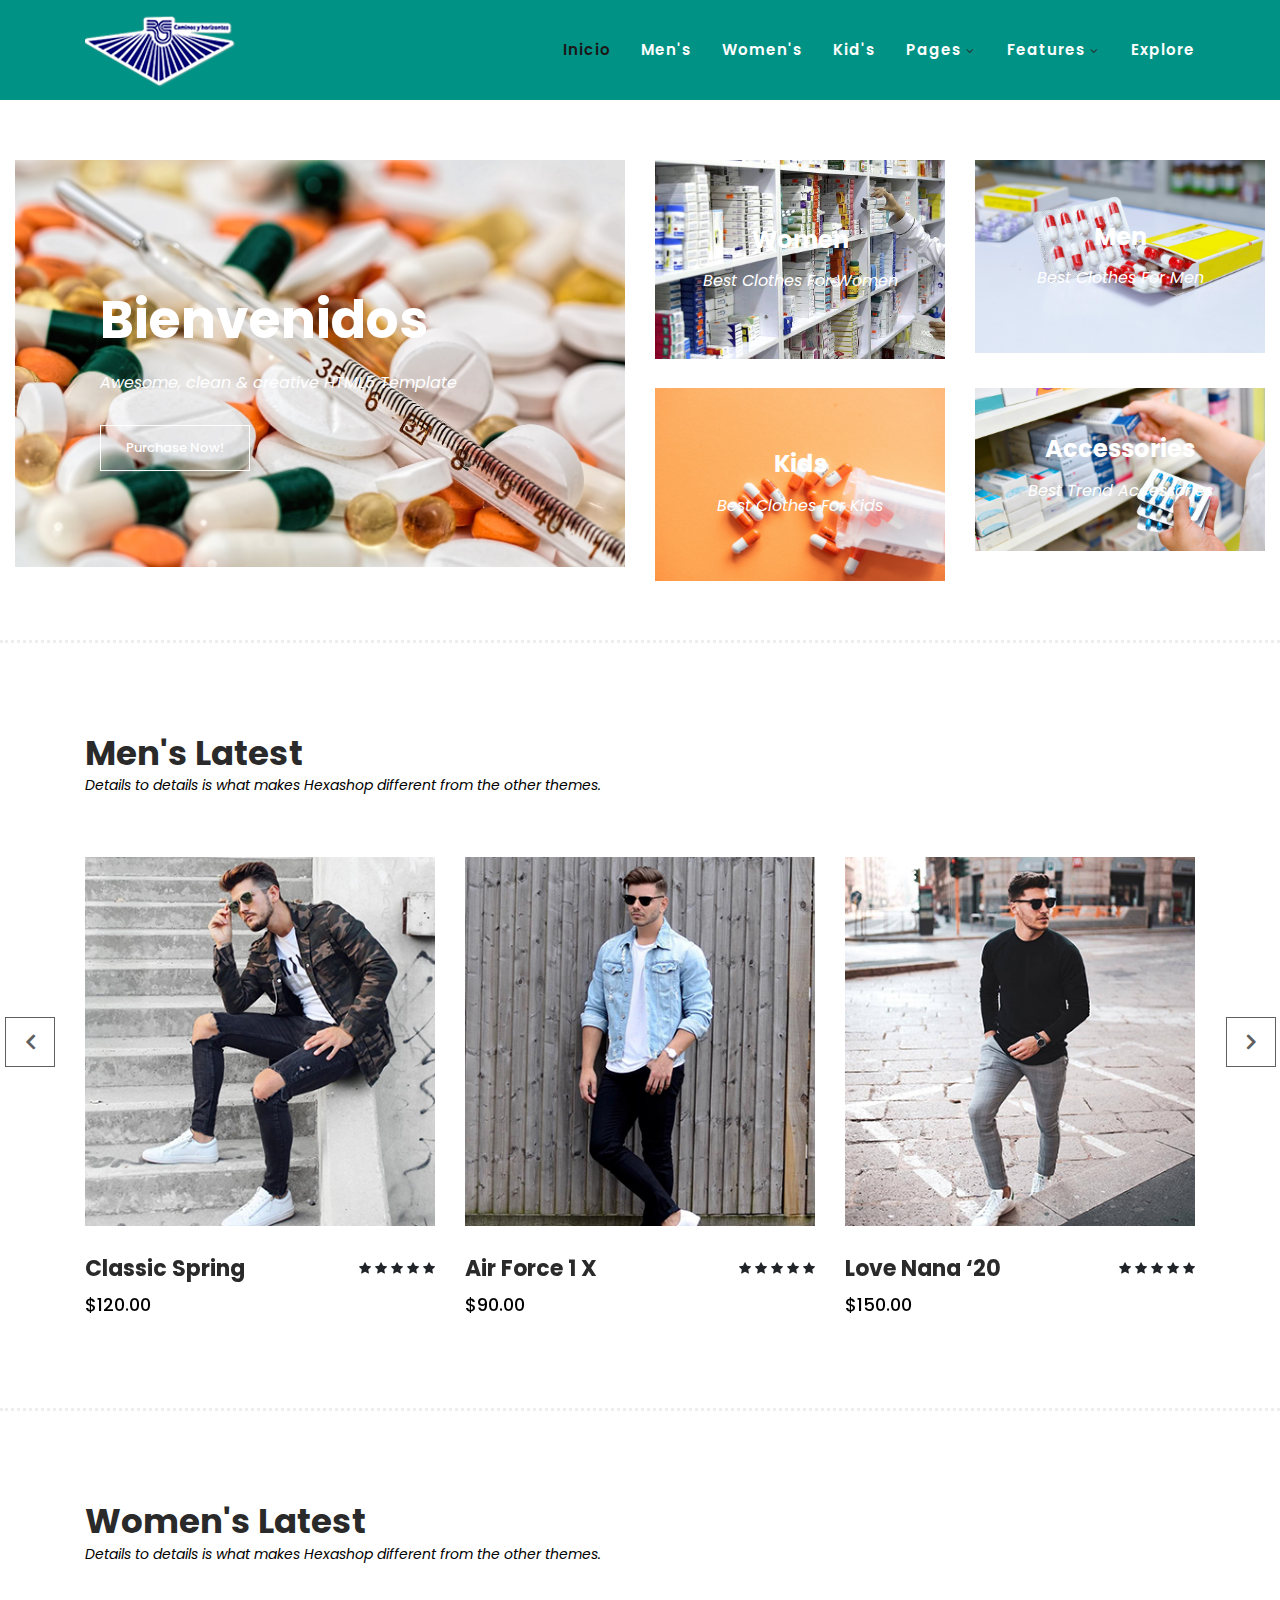
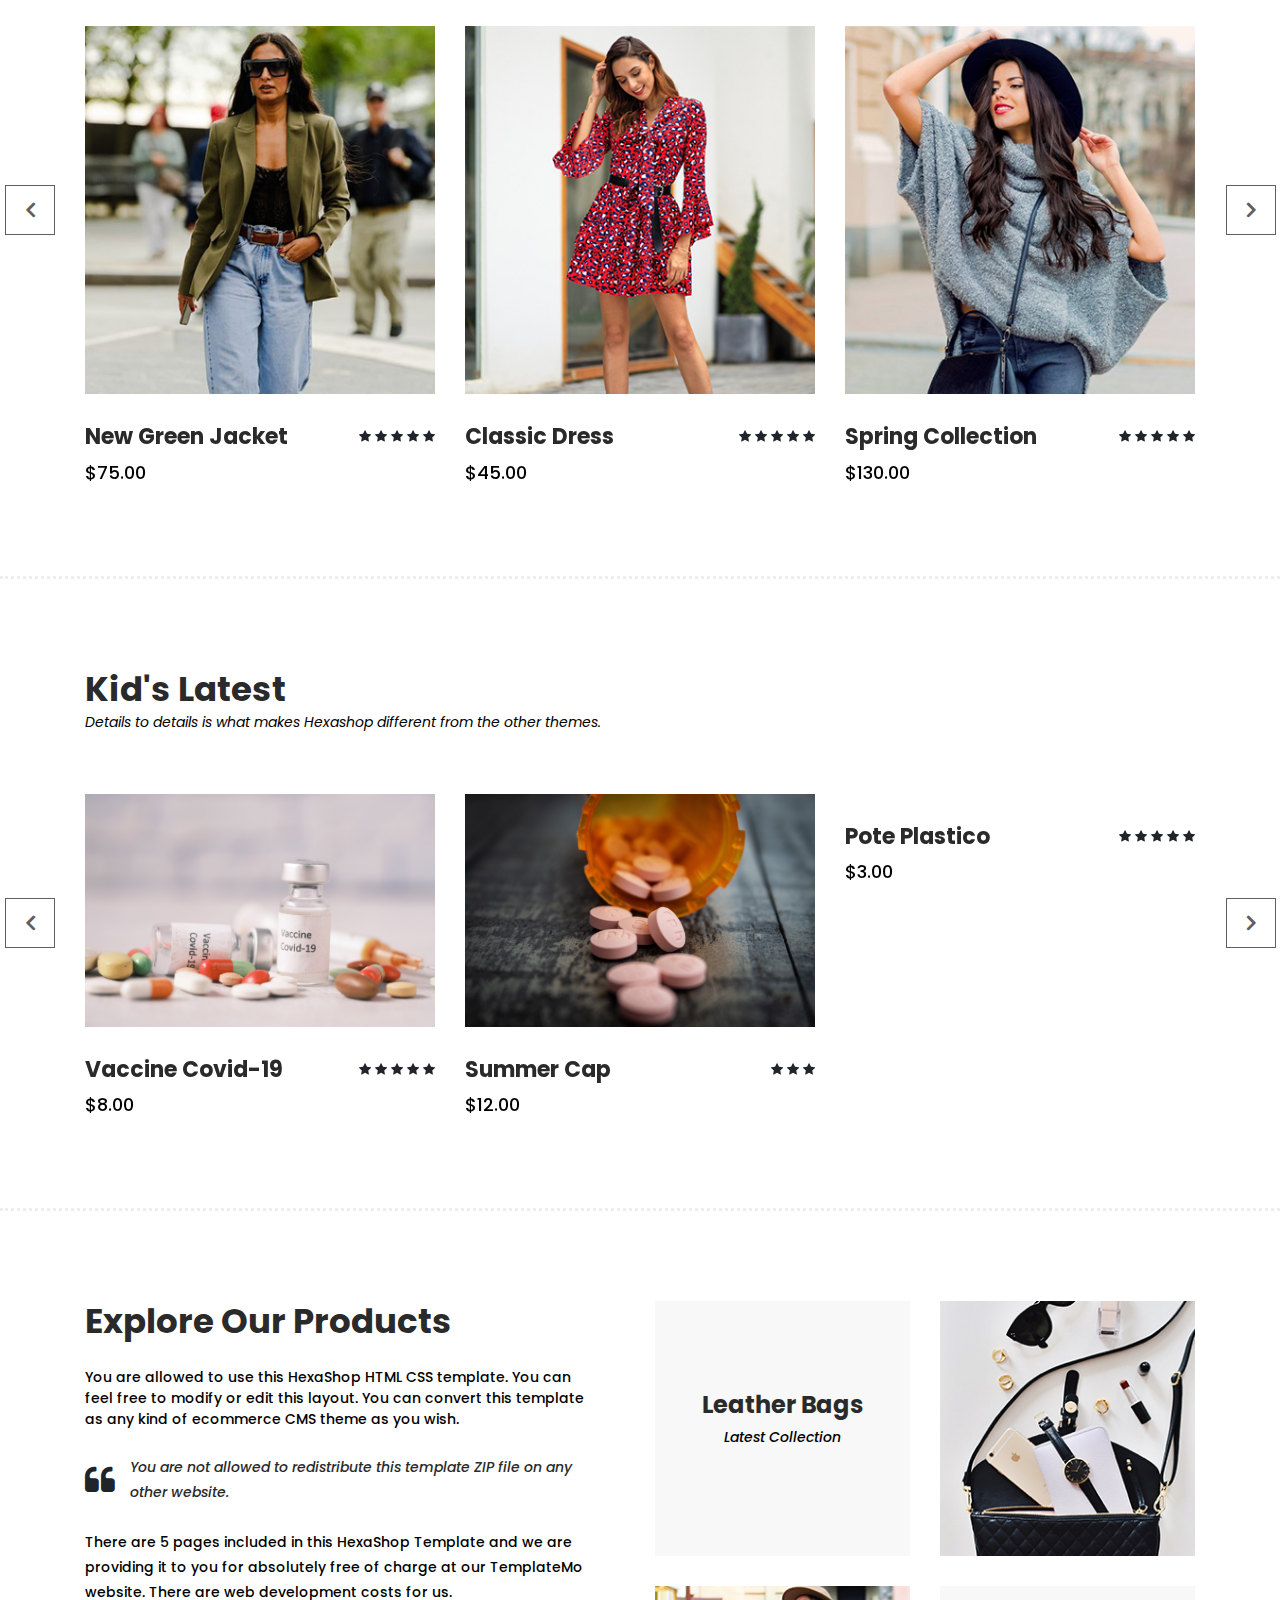
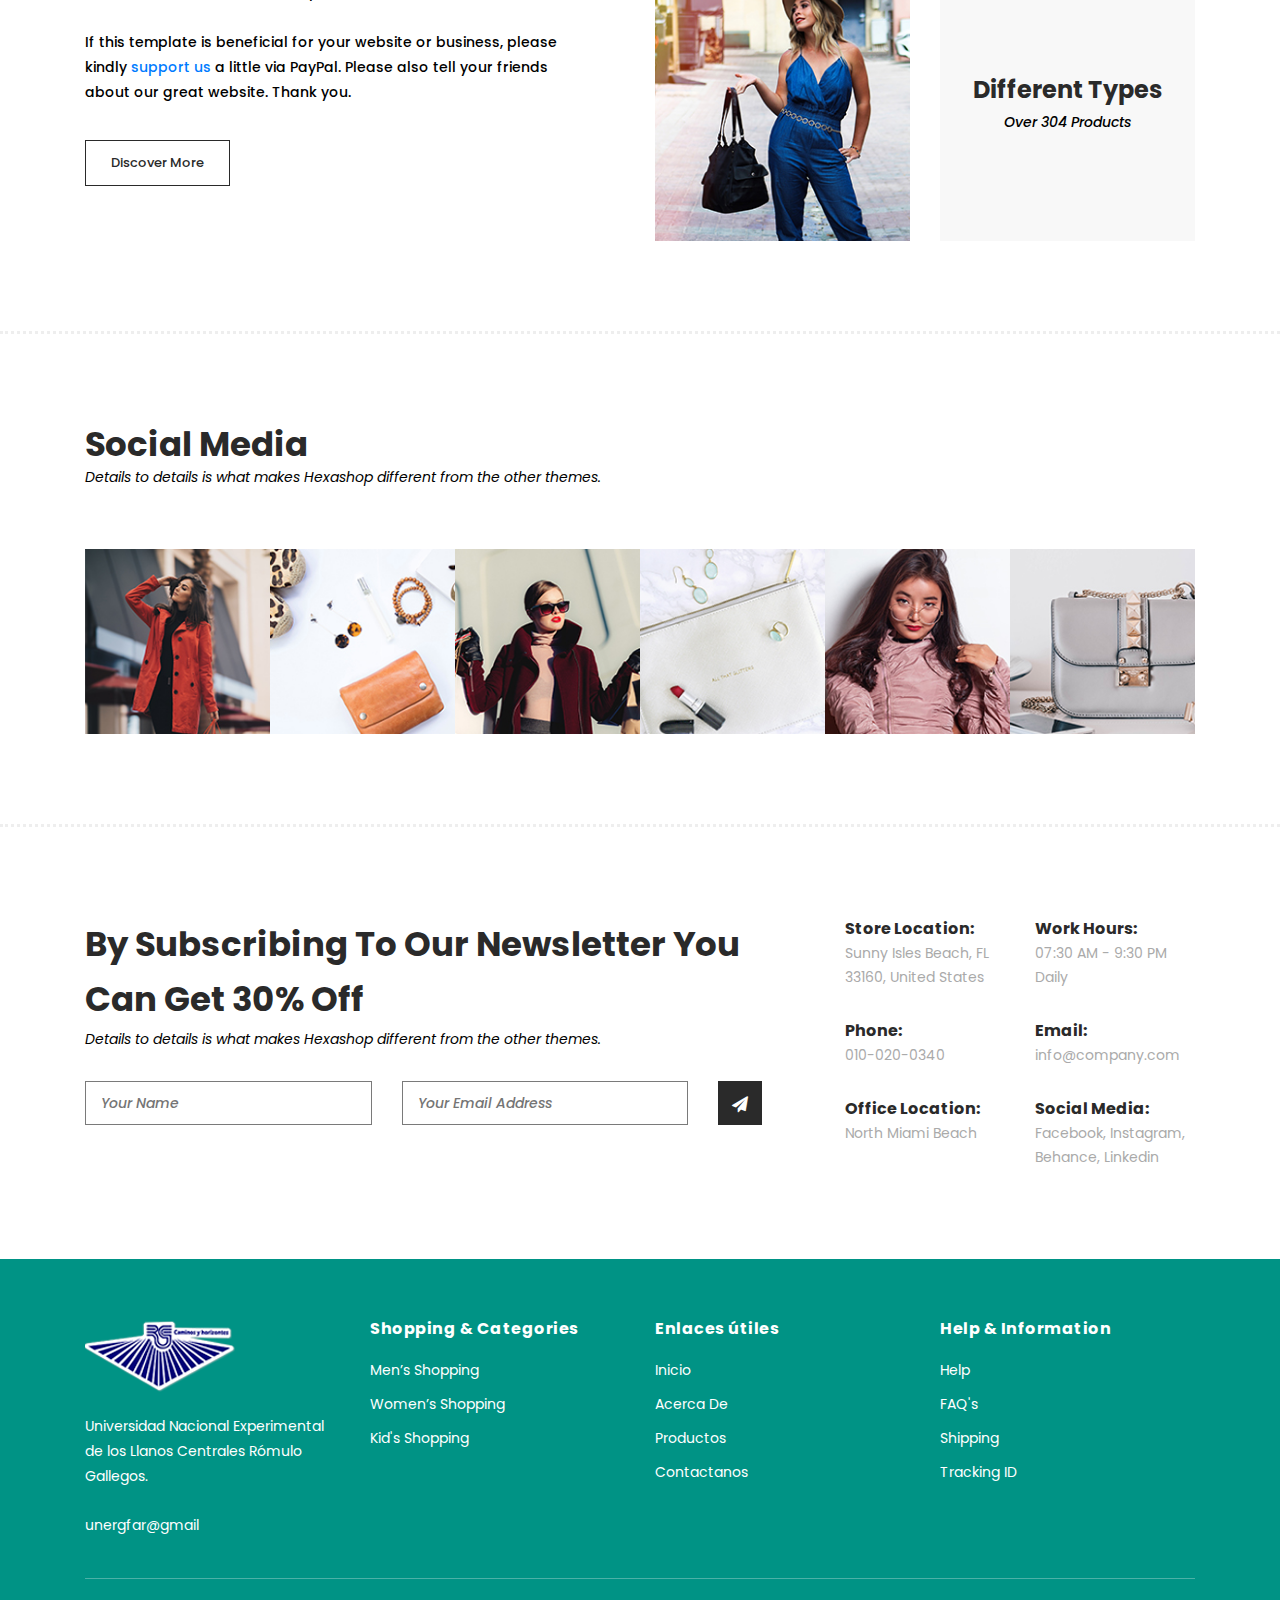
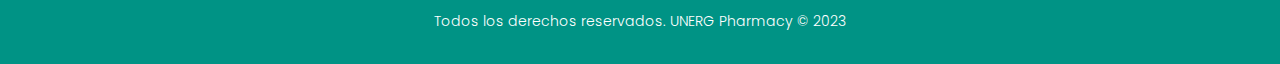
==== commit 31461eae: "prueba de photos" ====
--- a/hexashop-1.0.0/index.html
+++ b/hexashop-1.0.0/index.html
@@ -611,42 +611,42 @@
                         </li>
                       </ul>
                     </div>
-                    <img src="assets/images/kid-01.jpg" alt="" />
-                  </div>
-                  <div class="down-content">
-                    <h4>School Collection</h4>
-                    <span>$80.00</span>
-                    <ul class="stars">
-                      <li><i class="fa fa-star"></i></li>
-                      <li><i class="fa fa-star"></i></li>
-                      <li><i class="fa fa-star"></i></li>
-                      <li><i class="fa fa-star"></i></li>
-                      <li><i class="fa fa-star"></i></li>
-                    </ul>
-                  </div>
-                </div>
-                <div class="item">
-                  <div class="thumb">
-                    <div class="hover-content">
-                      <ul>
-                        <li>
-                          <a href="single-product.html"
-                            ><i class="fa fa-eye"></i
-                          ></a>
-                        </li>
-                        <li>
-                          <a href="single-product.html"
-                            ><i class="fa fa-star"></i
-                          ></a>
-                        </li>
-                        <li>
-                          <a href="single-product.html"
-                            ><i class="fa fa-shopping-cart"></i
-                          ></a>
-                        </li>
-                      </ul>
-                    </div>
-                    <img src="assets/images/kid-02.jpg" alt="" />
+                    <img src="assets/images/2.jpg" alt="" />
+                  </div>
+                  <div class="down-content">
+                    <h4>Vaccine Covid-19</h4>
+                    <span>$8.00</span>
+                    <ul class="stars">
+                      <li><i class="fa fa-star"></i></li>
+                      <li><i class="fa fa-star"></i></li>
+                      <li><i class="fa fa-star"></i></li>
+                      <li><i class="fa fa-star"></i></li>
+                      <li><i class="fa fa-star"></i></li>
+                    </ul>
+                  </div>
+                </div>
+                <div class="item">
+                  <div class="thumb">
+                    <div class="hover-content">
+                      <ul>
+                        <li>
+                          <a href="single-product.html"
+                            ><i class="fa fa-eye"></i
+                          ></a>
+                        </li>
+                        <li>
+                          <a href="single-product.html"
+                            ><i class="fa fa-star"></i
+                          ></a>
+                        </li>
+                        <li>
+                          <a href="single-product.html"
+                            ><i class="fa fa-shopping-cart"></i
+                          ></a>
+                        </li>
+                      </ul>
+                    </div>
+                    <img src="assets/images/1.jpg" alt="" />
                   </div>
                   <div class="down-content">
                     <h4>Summer Cap</h4>
@@ -655,72 +655,70 @@
                       <li><i class="fa fa-star"></i></li>
                       <li><i class="fa fa-star"></i></li>
                       <li><i class="fa fa-star"></i></li>
-                      <li><i class="fa fa-star"></i></li>
-                      <li><i class="fa fa-star"></i></li>
-                    </ul>
-                  </div>
-                </div>
-                <div class="item">
-                  <div class="thumb">
-                    <div class="hover-content">
-                      <ul>
-                        <li>
-                          <a href="single-product.html"
-                            ><i class="fa fa-eye"></i
-                          ></a>
-                        </li>
-                        <li>
-                          <a href="single-product.html"
-                            ><i class="fa fa-star"></i
-                          ></a>
-                        </li>
-                        <li>
-                          <a href="single-product.html"
-                            ><i class="fa fa-shopping-cart"></i
-                          ></a>
-                        </li>
-                      </ul>
-                    </div>
-                    <img src="assets/images/kid-03.jpg" alt="" />
-                  </div>
-                  <div class="down-content">
-                    <h4>Classic Kid</h4>
-                    <span>$30.00</span>
-                    <ul class="stars">
-                      <li><i class="fa fa-star"></i></li>
-                      <li><i class="fa fa-star"></i></li>
-                      <li><i class="fa fa-star"></i></li>
-                      <li><i class="fa fa-star"></i></li>
-                      <li><i class="fa fa-star"></i></li>
-                    </ul>
-                  </div>
-                </div>
-                <div class="item">
-                  <div class="thumb">
-                    <div class="hover-content">
-                      <ul>
-                        <li>
-                          <a href="single-product.html"
-                            ><i class="fa fa-eye"></i
-                          ></a>
-                        </li>
-                        <li>
-                          <a href="single-product.html"
-                            ><i class="fa fa-star"></i
-                          ></a>
-                        </li>
-                        <li>
-                          <a href="single-product.html"
-                            ><i class="fa fa-shopping-cart"></i
-                          ></a>
-                        </li>
-                      </ul>
-                    </div>
-                    <img src="assets/images/kid-01.jpg" alt="" />
-                  </div>
-                  <div class="down-content">
-                    <h4>Classic Spring</h4>
-                    <span>$120.00</span>
+                    </ul>
+                  </div>
+                </div>
+                <div class="item">
+                  <div class="thumb">
+                    <div class="hover-content">
+                      <ul>
+                        <li>
+                          <a href="single-product.html"
+                            ><i class="fa fa-eye"></i
+                          ></a>
+                        </li>
+                        <li>
+                          <a href="single-product.html"
+                            ><i class="fa fa-star"></i
+                          ></a>
+                        </li>
+                        <li>
+                          <a href="single-product.html"
+                            ><i class="fa fa-shopping-cart"></i
+                          ></a>
+                        </li>
+                      </ul>
+                    </div>
+                    <img src="assets/images/3.jpg" alt="" />
+                  </div>
+                  <div class="down-content">
+                    <h4>Pote Plastico</h4>
+                    <span>$3.00</span>
+                    <ul class="stars">
+                      <li><i class="fa fa-star"></i></li>
+                      <li><i class="fa fa-star"></i></li>
+                      <li><i class="fa fa-star"></i></li>
+                      <li><i class="fa fa-star"></i></li>
+                      <li><i class="fa fa-star"></i></li>
+                    </ul>
+                  </div>
+                </div>
+                <div class="item">
+                  <div class="thumb">
+                    <div class="hover-content">
+                      <ul>
+                        <li>
+                          <a href="single-product.html"
+                            ><i class="fa fa-eye"></i
+                          ></a>
+                        </li>
+                        <li>
+                          <a href="single-product.html"
+                            ><i class="fa fa-star"></i
+                          ></a>
+                        </li>
+                        <li>
+                          <a href="single-product.html"
+                            ><i class="fa fa-shopping-cart"></i
+                          ></a>
+                        </li>
+                      </ul>
+                    </div>
+                    <img src="assets/images/4.jpg" alt="" />
+                  </div>
+                  <div class="down-content">
+                    <h4>Vitame D</h4>
+                    <span>$15.00</span>
                     <ul class="stars">
                       <li><i class="fa fa-star"></i></li>
                       <li><i class="fa fa-star"></i></li>
--- a/hexashop-1.0.0/assets/css/templatemo-hexashop.css
+++ b/hexashop-1.0.0/assets/css/templatemo-hexashop.css
@@ -303,7 +303,6 @@
 }
 
 .header-area {
-  border-bottom: 3px dotted #eee;
   box-shadow: none;
   background-color: #009385;
   position: absolute;
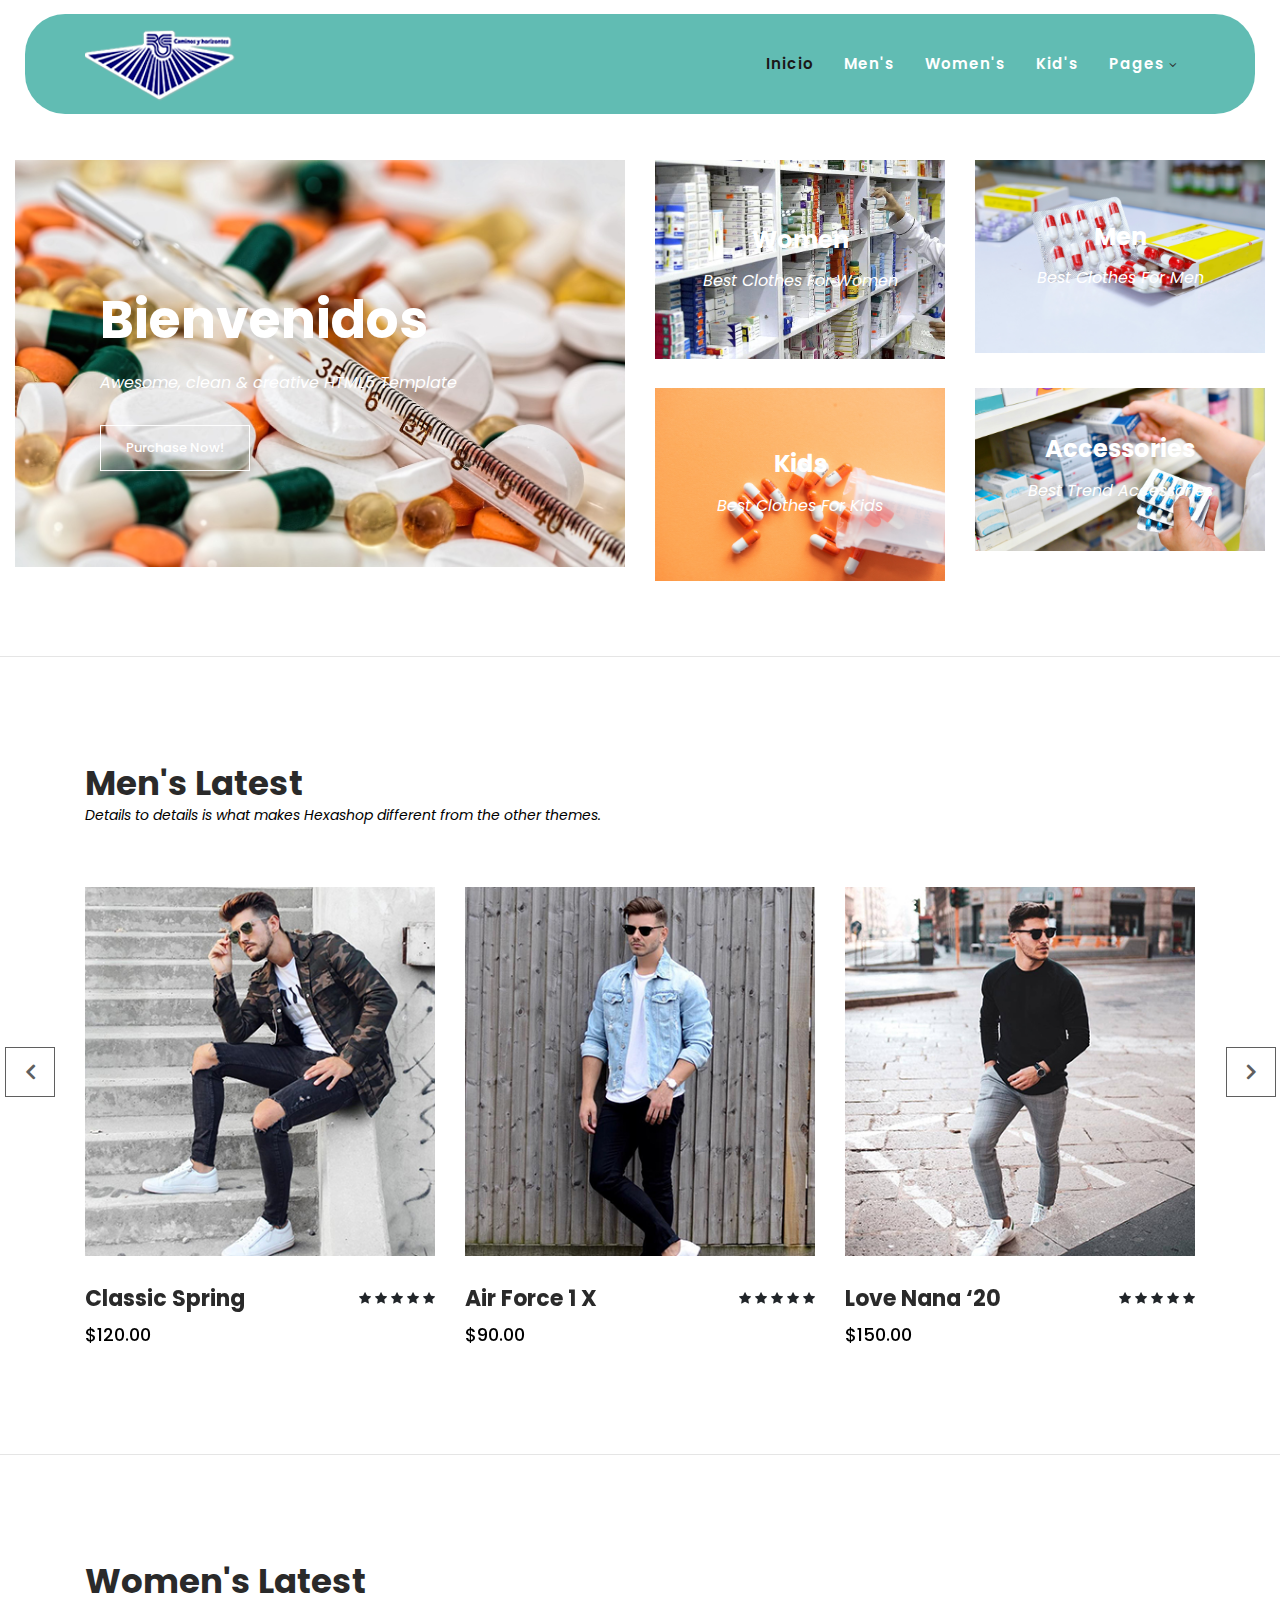
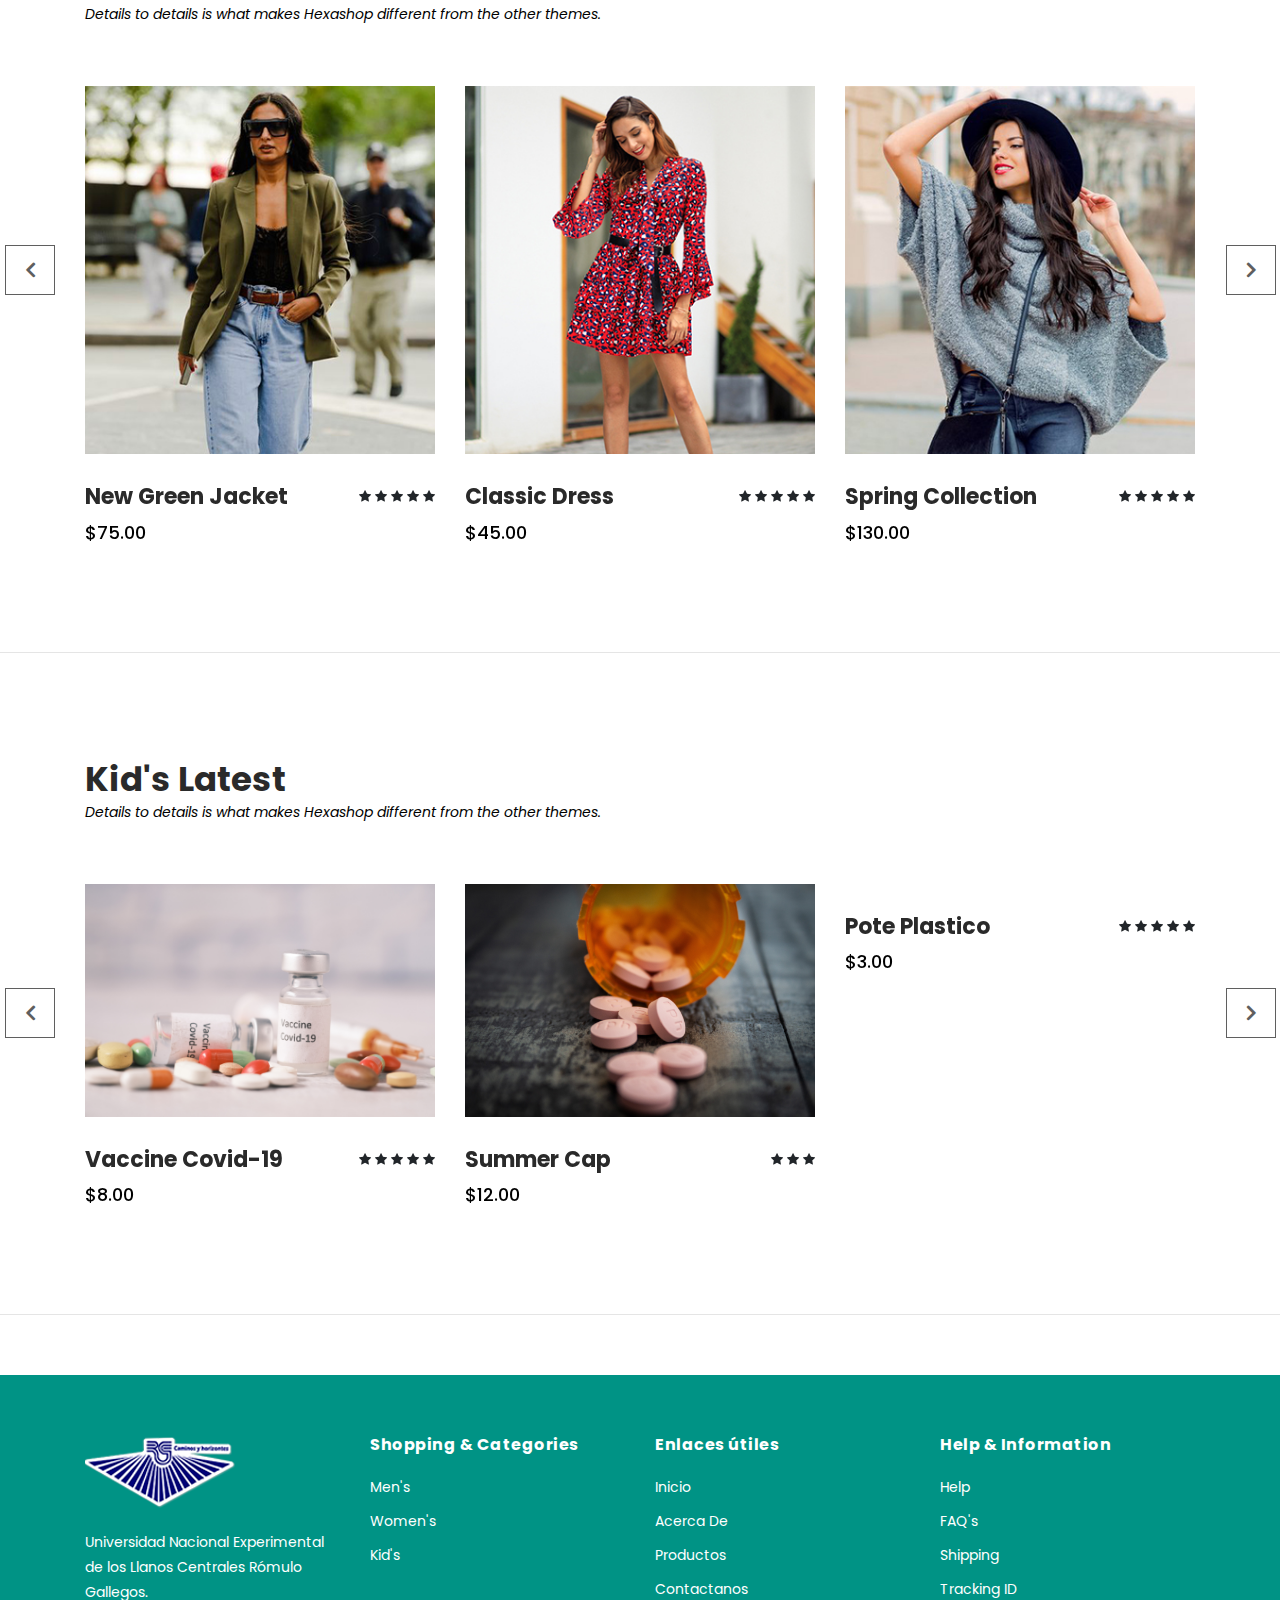
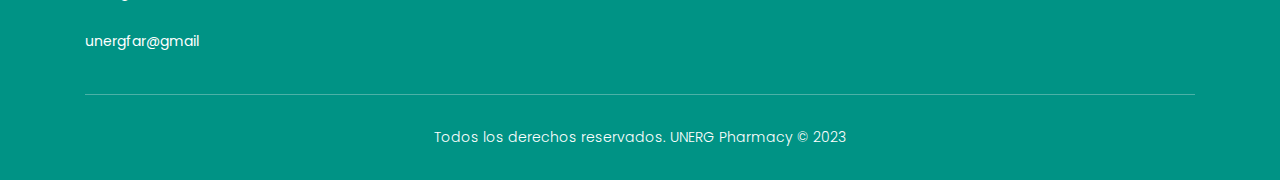
==== commit 3999b177: "falta es el mapa" ====
--- a/hexashop-1.0.0/index.html
+++ b/hexashop-1.0.0/index.html
@@ -82,25 +82,6 @@
                     <li><a href="contact.html">Contact Us</a></li>
                   </ul>
                 </li>
-                <li class="submenu">
-                  <a href="javascript:;">Features</a>
-                  <ul>
-                    <li><a href="#">Features Page 1</a></li>
-                    <li><a href="#">Features Page 2</a></li>
-                    <li><a href="#">Features Page 3</a></li>
-                    <li>
-                      <a
-                        rel="nofollow"
-                        href="https://templatemo.com/page/4"
-                        target="_blank"
-                        >Template Page 4</a
-                      >
-                    </li>
-                  </ul>
-                </li>
-                <li class="scroll-to-section">
-                  <a href="#explore">Explore</a>
-                </li>
               </ul>
               <a class="menu-trigger">
                 <span>Menu</span>
@@ -232,6 +213,7 @@
         </div>
       </div>
     </div>
+    <hr />
     <!-- ***** Main Banner Area End ***** -->
 
     <!-- ***** Men Area Starts ***** -->
@@ -400,6 +382,7 @@
         </div>
       </div>
     </section>
+    <hr />
     <!-- ***** Men Area Ends ***** -->
 
     <!-- ***** Women Area Starts ***** -->
@@ -568,6 +551,7 @@
         </div>
       </div>
     </section>
+    <hr />
     <!-- ***** Women Area Ends ***** -->
 
     <!-- ***** Kids Area Starts ***** -->
@@ -728,261 +712,83 @@
                     </ul>
                   </div>
                 </div>
+                <div class="item">
+                  <div class="thumb">
+                    <div class="hover-content">
+                      <ul>
+                        <li>
+                          <a href="single-product.html"
+                            ><i class="fa fa-eye"></i
+                          ></a>
+                        </li>
+                        <li>
+                          <a href="single-product.html"
+                            ><i class="fa fa-star"></i
+                          ></a>
+                        </li>
+                        <li>
+                          <a href="single-product.html"
+                            ><i class="fa fa-shopping-cart"></i
+                          ></a>
+                        </li>
+                      </ul>
+                    </div>
+                    <img src="assets/images/5.jpg" alt="" />
+                  </div>
+                  <div class="down-content">
+                    <h4>Vitame D</h4>
+                    <span>$15.00</span>
+                    <ul class="stars">
+                      <li><i class="fa fa-star"></i></li>
+                      <li><i class="fa fa-star"></i></li>
+                      <li><i class="fa fa-star"></i></li>
+                      <li><i class="fa fa-star"></i></li>
+                      <li><i class="fa fa-star"></i></li>
+                    </ul>
+                  </div>
+                </div>
+                <div class="item">
+                  <div class="thumb">
+                    <div class="hover-content">
+                      <ul>
+                        <li>
+                          <a href="single-product.html"
+                            ><i class="fa fa-eye"></i
+                          ></a>
+                        </li>
+                        <li>
+                          <a href="single-product.html"
+                            ><i class="fa fa-star"></i
+                          ></a>
+                        </li>
+                        <li>
+                          <a href="single-product.html"
+                            ><i class="fa fa-shopping-cart"></i
+                          ></a>
+                        </li>
+                      </ul>
+                    </div>
+                    <img src="assets/images/6.jpg" alt="" />
+                  </div>
+                  <div class="down-content">
+                    <h4>Vitame D</h4>
+                    <span>$15.00</span>
+                    <ul class="stars">
+                      <li><i class="fa fa-star"></i></li>
+                      <li><i class="fa fa-star"></i></li>
+                      <li><i class="fa fa-star"></i></li>
+                      <li><i class="fa fa-star"></i></li>
+                      <li><i class="fa fa-star"></i></li>
+                    </ul>
+                  </div>
+                </div>
               </div>
             </div>
           </div>
         </div>
       </div>
     </section>
-    <!-- ***** Kids Area Ends ***** -->
-
-    <!-- ***** Explore Area Starts ***** -->
-    <section class="section" id="explore">
-      <div class="container">
-        <div class="row">
-          <div class="col-lg-6">
-            <div class="left-content">
-              <h2>Explore Our Products</h2>
-              <span
-                >You are allowed to use this HexaShop HTML CSS template. You can
-                feel free to modify or edit this layout. You can convert this
-                template as any kind of ecommerce CMS theme as you wish.</span
-              >
-              <div class="quote">
-                <i class="fa fa-quote-left"></i>
-                <p>
-                  You are not allowed to redistribute this template ZIP file on
-                  any other website.
-                </p>
-              </div>
-              <p>
-                There are 5 pages included in this HexaShop Template and we are
-                providing it to you for absolutely free of charge at our
-                TemplateMo website. There are web development costs for us.
-              </p>
-              <p>
-                If this template is beneficial for your website or business,
-                please kindly
-                <a
-                  rel="nofollow"
-                  href="https://paypal.me/templatemo"
-                  target="_blank"
-                  >support us</a
-                >
-                a little via PayPal. Please also tell your friends about our
-                great website. Thank you.
-              </p>
-              <div class="main-border-button">
-                <a href="products.html">Discover More</a>
-              </div>
-            </div>
-          </div>
-          <div class="col-lg-6">
-            <div class="right-content">
-              <div class="row">
-                <div class="col-lg-6">
-                  <div class="leather">
-                    <h4>Leather Bags</h4>
-                    <span>Latest Collection</span>
-                  </div>
-                </div>
-                <div class="col-lg-6">
-                  <div class="first-image">
-                    <img src="assets/images/explore-image-01.jpg" alt="" />
-                  </div>
-                </div>
-                <div class="col-lg-6">
-                  <div class="second-image">
-                    <img src="assets/images/explore-image-02.jpg" alt="" />
-                  </div>
-                </div>
-                <div class="col-lg-6">
-                  <div class="types">
-                    <h4>Different Types</h4>
-                    <span>Over 304 Products</span>
-                  </div>
-                </div>
-              </div>
-            </div>
-          </div>
-        </div>
-      </div>
-    </section>
-    <!-- ***** Explore Area Ends ***** -->
-
-    <!-- ***** Social Area Starts ***** -->
-    <section class="section" id="social">
-      <div class="container">
-        <div class="row">
-          <div class="col-lg-12">
-            <div class="section-heading">
-              <h2>Social Media</h2>
-              <span
-                >Details to details is what makes Hexashop different from the
-                other themes.</span
-              >
-            </div>
-          </div>
-        </div>
-      </div>
-      <div class="container">
-        <div class="row images">
-          <div class="col-2">
-            <div class="thumb">
-              <div class="icon">
-                <a href="http://instagram.com">
-                  <h6>Fashion</h6>
-                  <i class="fa fa-instagram"></i>
-                </a>
-              </div>
-              <img src="assets/images/instagram-01.jpg" alt="" />
-            </div>
-          </div>
-          <div class="col-2">
-            <div class="thumb">
-              <div class="icon">
-                <a href="http://instagram.com">
-                  <h6>New</h6>
-                  <i class="fa fa-instagram"></i>
-                </a>
-              </div>
-              <img src="assets/images/instagram-02.jpg" alt="" />
-            </div>
-          </div>
-          <div class="col-2">
-            <div class="thumb">
-              <div class="icon">
-                <a href="http://instagram.com">
-                  <h6>Brand</h6>
-                  <i class="fa fa-instagram"></i>
-                </a>
-              </div>
-              <img src="assets/images/instagram-03.jpg" alt="" />
-            </div>
-          </div>
-          <div class="col-2">
-            <div class="thumb">
-              <div class="icon">
-                <a href="http://instagram.com">
-                  <h6>Makeup</h6>
-                  <i class="fa fa-instagram"></i>
-                </a>
-              </div>
-              <img src="assets/images/instagram-04.jpg" alt="" />
-            </div>
-          </div>
-          <div class="col-2">
-            <div class="thumb">
-              <div class="icon">
-                <a href="http://instagram.com">
-                  <h6>Leather</h6>
-                  <i class="fa fa-instagram"></i>
-                </a>
-              </div>
-              <img src="assets/images/instagram-05.jpg" alt="" />
-            </div>
-          </div>
-          <div class="col-2">
-            <div class="thumb">
-              <div class="icon">
-                <a href="http://instagram.com">
-                  <h6>Bag</h6>
-                  <i class="fa fa-instagram"></i>
-                </a>
-              </div>
-              <img src="assets/images/instagram-06.jpg" alt="" />
-            </div>
-          </div>
-        </div>
-      </div>
-    </section>
-    <!-- ***** Social Area Ends ***** -->
-
-    <!-- ***** Subscribe Area Starts ***** -->
-    <div class="subscribe">
-      <div class="container">
-        <div class="row">
-          <div class="col-lg-8">
-            <div class="section-heading">
-              <h2>By Subscribing To Our Newsletter You Can Get 30% Off</h2>
-              <span
-                >Details to details is what makes Hexashop different from the
-                other themes.</span
-              >
-            </div>
-            <form id="subscribe" action="" method="get">
-              <div class="row">
-                <div class="col-lg-5">
-                  <fieldset>
-                    <input
-                      name="name"
-                      type="text"
-                      id="name"
-                      placeholder="Your Name"
-                      required=""
-                    />
-                  </fieldset>
-                </div>
-                <div class="col-lg-5">
-                  <fieldset>
-                    <input
-                      name="email"
-                      type="text"
-                      id="email"
-                      pattern="[^ @]*@[^ @]*"
-                      placeholder="Your Email Address"
-                      required=""
-                    />
-                  </fieldset>
-                </div>
-                <div class="col-lg-2">
-                  <fieldset>
-                    <button
-                      type="submit"
-                      id="form-submit"
-                      class="main-dark-button"
-                    >
-                      <i class="fa fa-paper-plane"></i>
-                    </button>
-                  </fieldset>
-                </div>
-              </div>
-            </form>
-          </div>
-          <div class="col-lg-4">
-            <div class="row">
-              <div class="col-6">
-                <ul>
-                  <li>
-                    Store Location:<br /><span
-                      >Sunny Isles Beach, FL 33160, United States</span
-                    >
-                  </li>
-                  <li>Phone:<br /><span>010-020-0340</span></li>
-                  <li>Office Location:<br /><span>North Miami Beach</span></li>
-                </ul>
-              </div>
-              <div class="col-6">
-                <ul>
-                  <li>
-                    Work Hours:<br /><span>07:30 AM - 9:30 PM Daily</span>
-                  </li>
-                  <li>Email:<br /><span>info@company.com</span></li>
-                  <li>
-                    Social Media:<br /><span
-                      ><a href="#">Facebook</a>, <a href="#">Instagram</a>,
-                      <a href="#">Behance</a>, <a href="#">Linkedin</a></span
-                    >
-                  </li>
-                </ul>
-              </div>
-            </div>
-          </div>
-        </div>
-      </div>
-    </div>
-    <!-- ***** Subscribe Area Ends ***** -->
-
+    <hr />
     <!-- ***** Footer Start ***** -->
     <footer>
       <div class="container">
@@ -1007,11 +813,9 @@
           <div class="col-lg-3">
             <h4>Shopping &amp; Categories</h4>
             <ul>
-              <li>
-                <a href="#">Men’s Shopping</a>
-              </li>
-              <li><a href="#">Women’s Shopping</a></li>
-              <li><a href="#">Kid's Shopping</a></li>
+              <li class="scroll-to-section"><a href="#men">Men's</a></li>
+              <li class="scroll-to-section"><a href="#women">Women's</a></li>
+              <li class="scroll-to-section"><a href="#kids">Kid's</a></li>
             </ul>
           </div>
           <div class="col-lg-3">
--- a/hexashop-1.0.0/assets/css/templatemo-hexashop.css
+++ b/hexashop-1.0.0/assets/css/templatemo-hexashop.css
@@ -124,6 +124,7 @@
   padding: 0;
   margin: 0;
   list-style: none;
+  border-radius: 0.5rem;
 }
 
 header,
@@ -304,11 +305,12 @@
 
 .header-area {
   box-shadow: none;
-  background-color: #009385;
-  position: absolute;
-  top: 0px;
-  left: 0px;
-  right: 0px;
+  background-color: #139b8eab;
+  position: absolute;
+  border-radius: 2.5rem;
+  top: 14px;
+  left: 25px;
+  right: 25px;
   z-index: 100;
   height: 100px;
   -webkit-transition: all 0.5s ease 0s;
@@ -380,6 +382,7 @@
   line-height: 40px;
   border: transparent;
   letter-spacing: 1px;
+  border-radius: 2rem;
 }
 
 .header-area .main-nav .nav li a {
@@ -439,8 +442,8 @@
 .header-area .main-nav .nav li.submenu ul li a {
   opacity: 1;
   display: block;
-  background: #f7f7f7;
-  color: #2a2a2a !important;
+  background: #139b8eab;
+  color: #ffffff !important;
   padding-left: 20px;
   height: 40px;
   line-height: 40px;
@@ -721,7 +724,6 @@
 */
 
 .main-banner {
-  border-bottom: 3px dotted #eee;
   padding-top: 160px;
   padding-bottom: 30px;
 }
@@ -838,7 +840,6 @@
 #men {
   padding-top: 90px;
   padding-bottom: 90px;
-  border-bottom: 3px dotted #eee;
 }
 
 #men .section-heading {
@@ -997,7 +998,6 @@
 #women {
   padding-top: 90px;
   padding-bottom: 90px;
-  border-bottom: 3px dotted #eee;
 }
 
 #women .section-heading {
@@ -1156,7 +1156,6 @@
 #kids {
   padding-top: 90px;
   padding-bottom: 90px;
-  border-bottom: 3px dotted #eee;
 }
 
 #kids .section-heading {
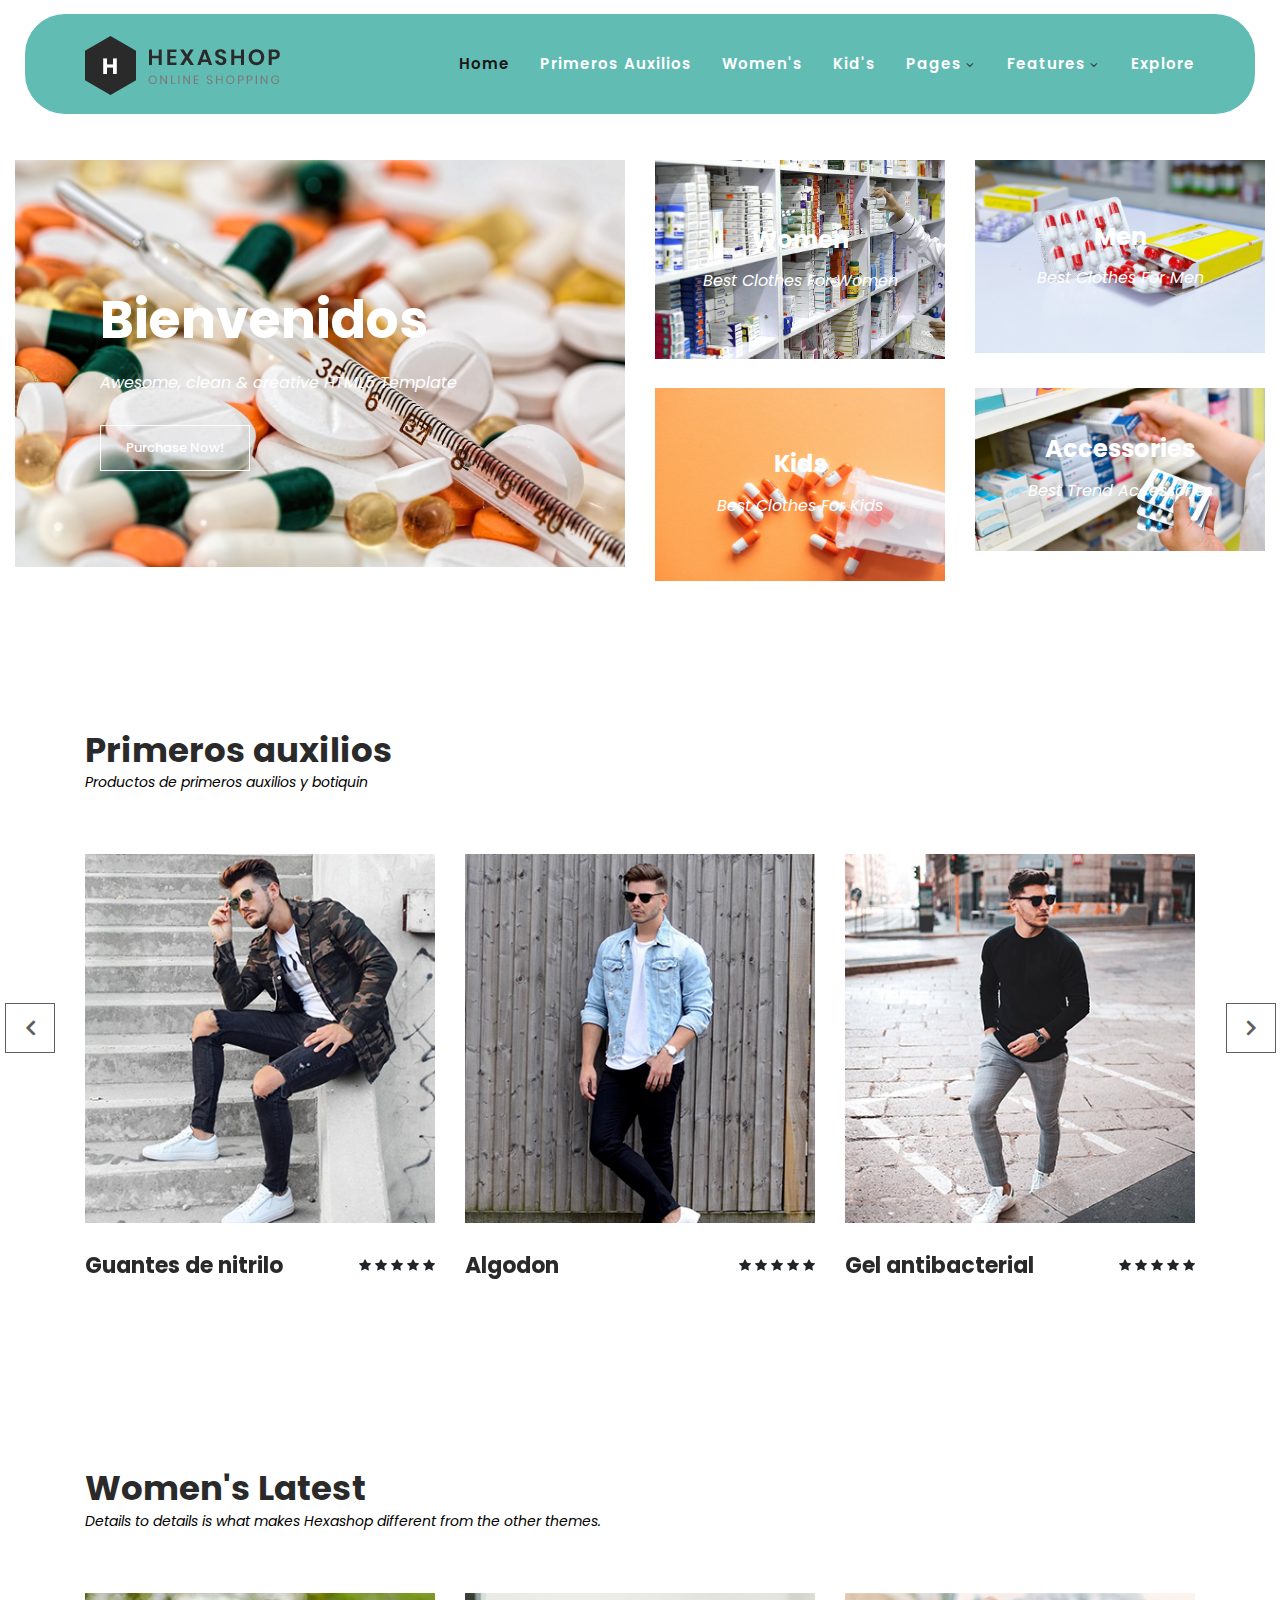
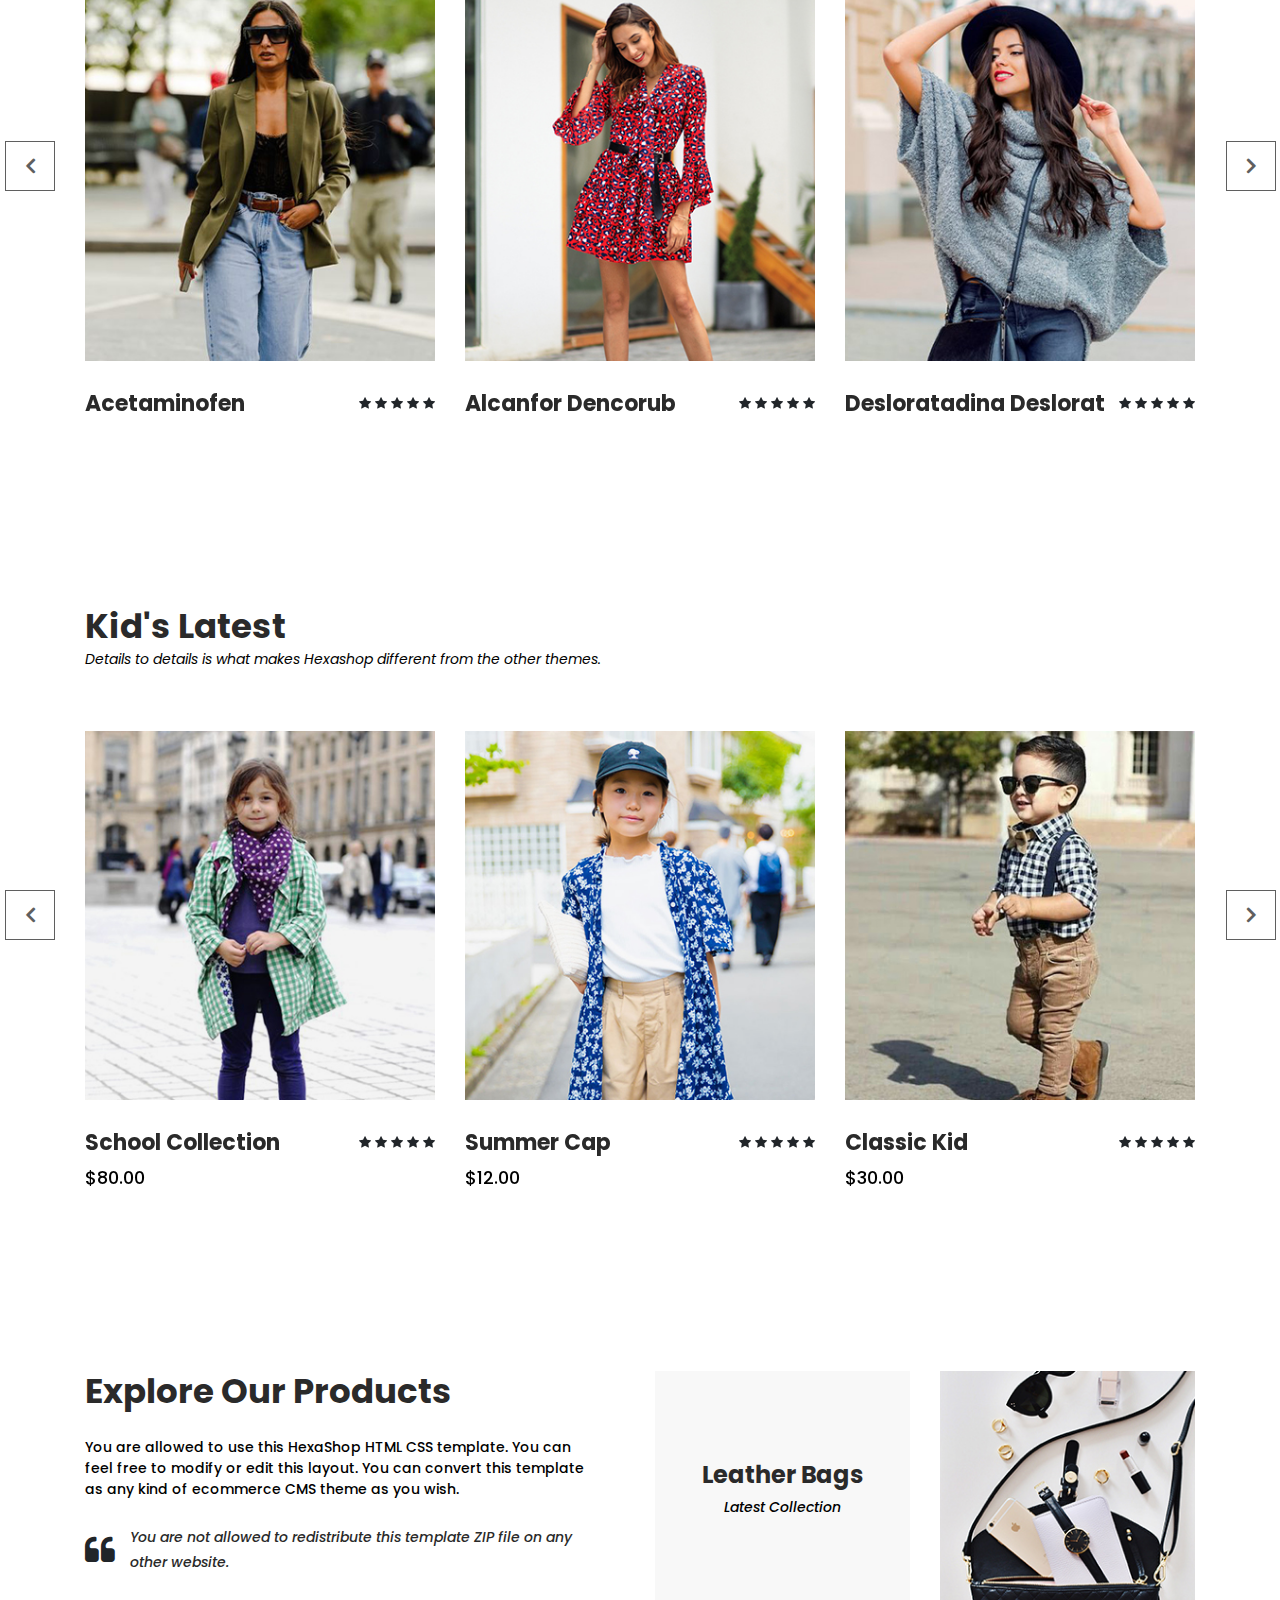
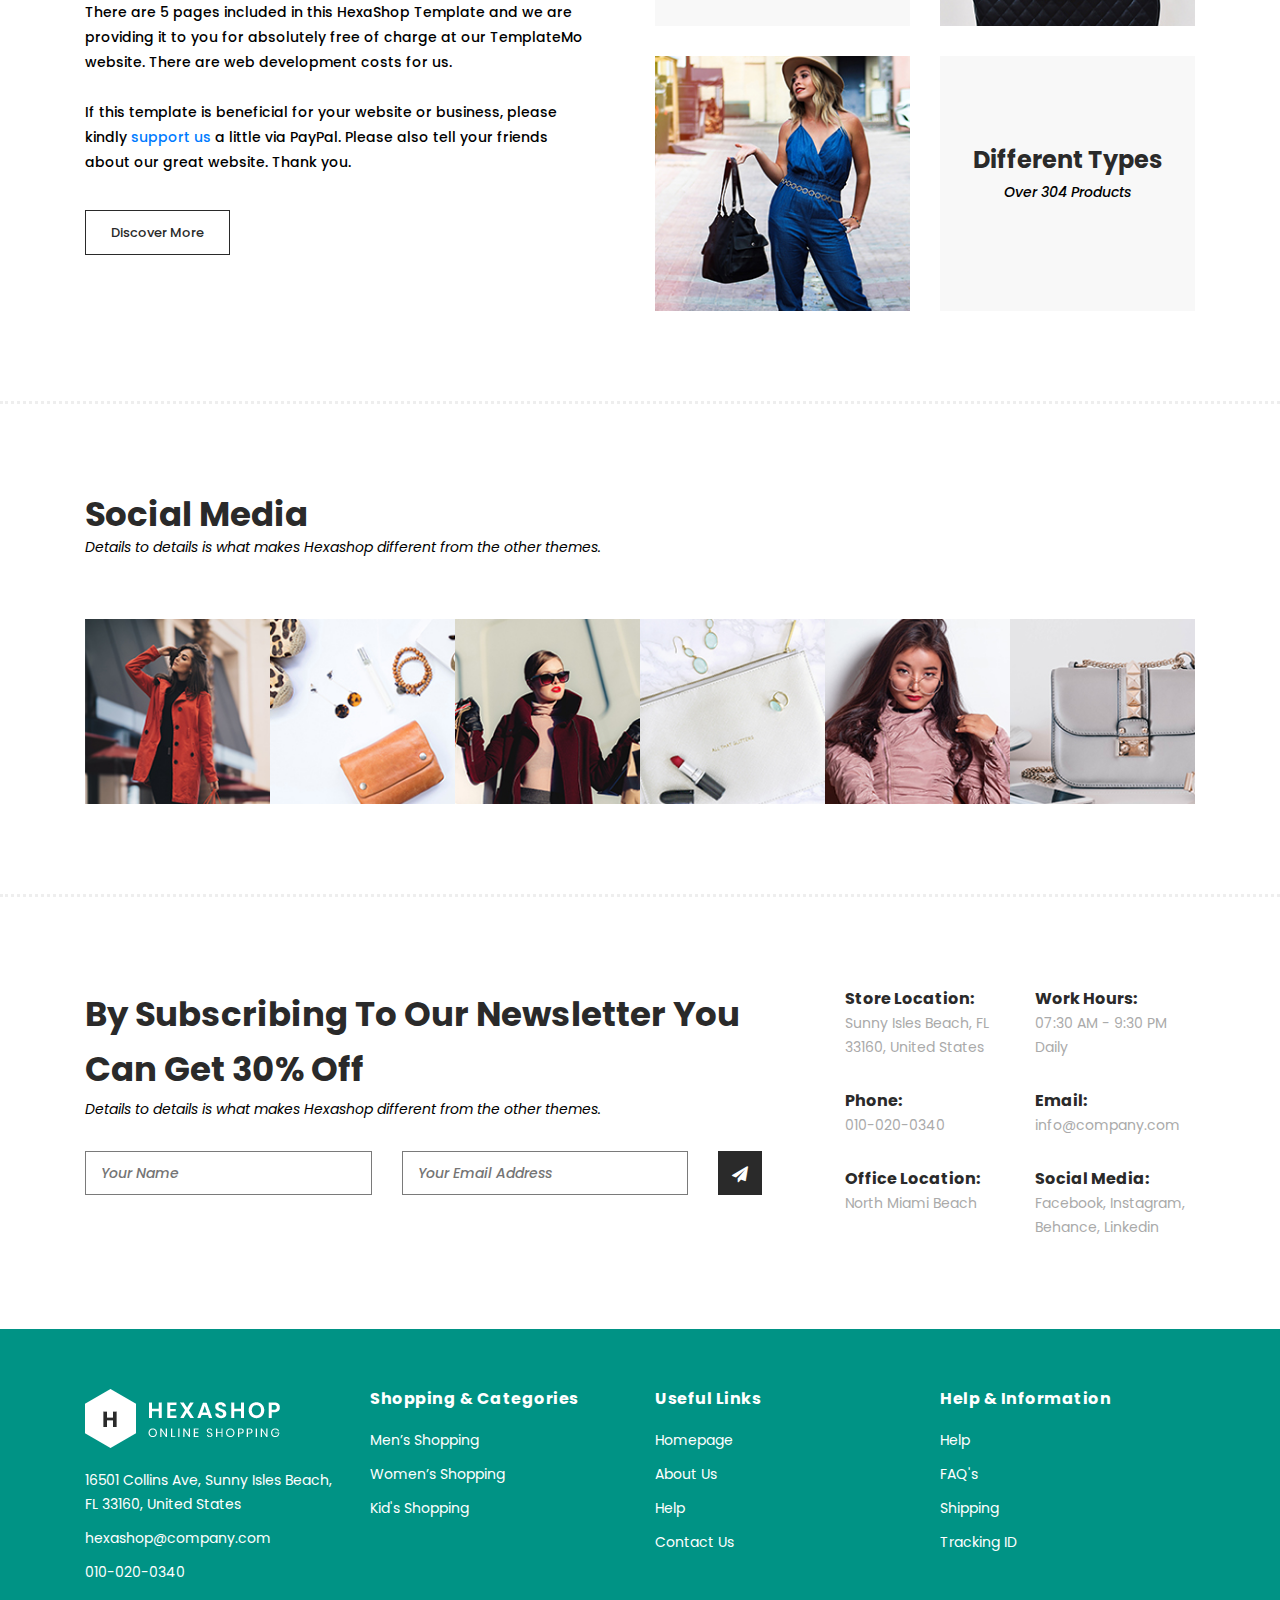
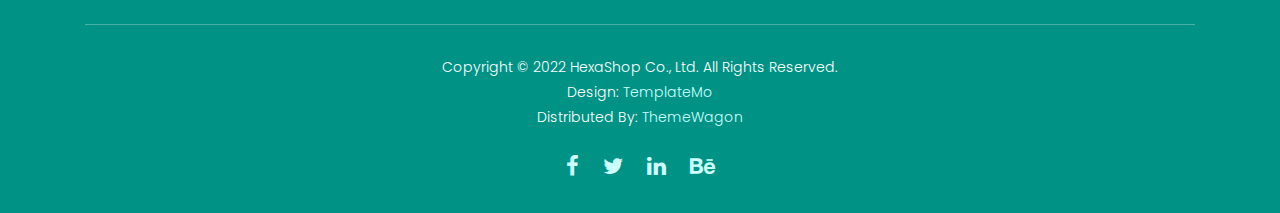
==== commit 0045e087: "Add files via upload" ====
--- a/hexashop-1.0.0/index.html
+++ b/hexashop-1.0.0/index.html
@@ -1,849 +1,807 @@
 <!DOCTYPE html>
 <html lang="en">
+
   <head>
-    <meta charset="utf-8" />
-    <meta
-      name="viewport"
-      content="width=device-width, initial-scale=1, shrink-to-fit=no"
-    />
-
-    <link
-      rel="shortcut icon"
-      href="../hexashop-1.0.0/assets/images/logso.png"
-      type="image/x-icon"
-    />
-    <meta name="description" content="" />
-    <meta name="author" content="" />
-    <link
-      href="https://fonts.googleapis.com/css?family=Poppins:100,200,300,400,500,600,700,800,900&display=swap"
-      rel="stylesheet"
-    />
-    <title>UNERG Pharmacy</title>
+
+    <meta charset="utf-8">
+    <meta name="viewport" content="width=device-width, initial-scale=1, shrink-to-fit=no">
+    <meta name="description" content="">
+    <meta name="author" content="">
+    <link href="https://fonts.googleapis.com/css?family=Poppins:100,200,300,400,500,600,700,800,900&display=swap" rel="stylesheet">
+
+    <title>Hexashop Ecommerce HTML CSS Template</title>
+
 
     <!-- Additional CSS Files -->
-    <link
-      rel="stylesheet"
-      type="text/css"
-      href="assets/css/bootstrap.min.css"
-    />
-
-    <link rel="stylesheet" type="text/css" href="assets/css/font-awesome.css" />
-
-    <link rel="stylesheet" href="assets/css/templatemo-hexashop.css" />
-
-    <link rel="stylesheet" href="assets/css/owl-carousel.css" />
-
-    <link rel="stylesheet" href="assets/css/lightbox.css" />
-    <!--
+    <link rel="stylesheet" type="text/css" href="assets/css/bootstrap.min.css">
+
+    <link rel="stylesheet" type="text/css" href="assets/css/font-awesome.css">
+
+    <link rel="stylesheet" href="assets/css/templatemo-hexashop.css">
+
+    <link rel="stylesheet" href="assets/css/owl-carousel.css">
+
+    <link rel="stylesheet" href="assets/css/lightbox.css">
+<!--
 
 TemplateMo 571 Hexashop
 
 https://templatemo.com/tm-571-hexashop
 
 -->
-  </head>
-
-  <body>
+    </head>
+    
+    <body>
+    
     <!-- ***** Preloader Start ***** -->
     <div id="preloader">
-      <div class="jumper">
-        <div></div>
-        <div></div>
-        <div></div>
-      </div>
-    </div>
+        <div class="jumper">
+            <div></div>
+            <div></div>
+            <div></div>
+        </div>
+    </div>  
     <!-- ***** Preloader End ***** -->
-
+    
+    
     <!-- ***** Header Area Start ***** -->
     <header class="header-area header-sticky">
-      <div class="container">
-        <div class="row">
-          <div class="col-12">
-            <nav class="main-nav">
-              <!-- ***** Logo Start ***** -->
-              <a href="index.html" class="logo">
-                <img src="assets/images/logso.png" />
-              </a>
-              <!-- ***** Logo End ***** -->
-              <!-- ***** Menu Start ***** -->
-              <ul class="nav">
-                <li class="scroll-to-section">
-                  <a href="#top" class="active">Inicio</a>
-                </li>
-                <li class="scroll-to-section"><a href="#men">Men's</a></li>
-                <li class="scroll-to-section"><a href="#women">Women's</a></li>
-                <li class="scroll-to-section"><a href="#kids">Kid's</a></li>
-                <li class="submenu">
-                  <a href="javascript:;">Pages</a>
-                  <ul>
-                    <li><a href="about.html">About Us</a></li>
-                    <li><a href="products.html">Products</a></li>
-                    <li><a href="single-product.html">Single Product</a></li>
-                    <li><a href="contact.html">Contact Us</a></li>
-                  </ul>
-                </li>
-              </ul>
-              <a class="menu-trigger">
-                <span>Menu</span>
-              </a>
-              <!-- ***** Menu End ***** -->
-            </nav>
-          </div>
-        </div>
-      </div>
+        <div class="container">
+            <div class="row">
+                <div class="col-12">
+                    <nav class="main-nav">
+                        <!-- ***** Logo Start ***** -->
+                        <a href="index.html" class="logo">
+                            <img src="assets/images/logo.png">
+                        </a>
+                        <!-- ***** Logo End ***** -->
+                        <!-- ***** Menu Start ***** -->
+                        <ul class="nav">
+                            <li class="scroll-to-section"><a href="#top" class="active">Home</a></li>
+                            <li class="scroll-to-section"><a href="#men">Primeros auxilios</a></li>
+                            <li class="scroll-to-section"><a href="#women">Women's</a></li>
+                            <li class="scroll-to-section"><a href="#kids">Kid's</a></li>
+                            <li class="submenu">
+                                <a href="javascript:;">Pages</a>
+                                <ul>
+                                    <li><a href="about.html">About Us</a></li>
+                                    <li><a href="products.html">Products</a></li>
+                                    <li><a href="single-product.html">Single Product</a></li>
+                                    <li><a href="contact.html">Contact Us</a></li>
+                                </ul>
+                            </li>
+                            <li class="submenu">
+                                <a href="javascript:;">Features</a>
+                                <ul>
+                                    <li><a href="#">Features Page 1</a></li>
+                                    <li><a href="#">Features Page 2</a></li>
+                                    <li><a href="#">Features Page 3</a></li>
+                                    <li><a rel="nofollow" href="https://templatemo.com/page/4" target="_blank">Template Page 4</a></li>
+                                </ul>
+                            </li>
+                            <li class="scroll-to-section"><a href="#explore">Explore</a></li>
+                        </ul>        
+                        <a class='menu-trigger'>
+                            <span>Menu</span>
+                        </a>
+                        <!-- ***** Menu End ***** -->
+                    </nav>
+                </div>
+            </div>
+        </div>
     </header>
     <!-- ***** Header Area End ***** -->
 
     <!-- ***** Main Banner Area Start ***** -->
     <div class="main-banner" id="top">
-      <div class="container-fluid">
-        <div class="row">
-          <div class="col-lg-6">
-            <div class="left-content">
-              <div class="thumb">
-                <div class="inner-content">
-                  <h4>Bienvenidos</h4>
-                  <span>Awesome, clean &amp; creative HTML5 Template</span>
-                  <div class="main-border-button">
-                    <a href="#">Purchase Now!</a>
-                  </div>
-                </div>
-                <img src="assets/images/medicamentos.jpg" alt="" />
-              </div>
-            </div>
-          </div>
-          <div class="col-lg-6">
-            <div class="right-content">
-              <div class="row">
+        <div class="container-fluid">
+            <div class="row">
                 <div class="col-lg-6">
-                  <div class="right-first-image">
-                    <div class="thumb">
-                      <div class="inner-content">
-                        <h4>Women</h4>
-                        <span>Best Clothes For Women</span>
-                      </div>
-                      <div class="hover-content">
-                        <div class="inner">
-                          <h4>Women</h4>
-                          <p>
-                            Lorem ipsum dolor sit amet, conservisii ctetur
-                            adipiscing elit incid.
-                          </p>
-                          <div class="main-border-button">
-                            <a href="#">Discover More</a>
-                          </div>
-                        </div>
-                      </div>
-                      <img src="assets/images/FARMACIA.jpg" />
-                    </div>
-                  </div>
+                    <div class="left-content">
+                        <div class="thumb">
+                            <div class="inner-content">
+                                <h4>Bienvenidos</h4>
+                                <span>Awesome, clean &amp; creative HTML5 Template</span>
+                                <div class="main-border-button">
+                                    <a href="#">Purchase Now!</a>
+                                </div>
+                            </div>
+                            <img src="assets/images/medicamentos.jpg" alt="">
+                        </div>
+                    </div>
                 </div>
                 <div class="col-lg-6">
-                  <div class="right-first-image">
-                    <div class="thumb">
-                      <div class="inner-content">
-                        <h4>Men</h4>
-                        <span>Best Clothes For Men</span>
-                      </div>
-                      <div class="hover-content">
-                        <div class="inner">
-                          <h4>Men</h4>
-                          <p>
-                            Lorem ipsum dolor sit amet, conservisii ctetur
-                            adipiscing elit incid.
-                          </p>
-                          <div class="main-border-button">
-                            <a href="#">Discover More</a>
-                          </div>
-                        </div>
-                      </div>
-                      <img src="assets/images/baner-right-image-02.jpg" />
-                    </div>
-                  </div>
-                </div>
-                <div class="col-lg-6">
-                  <div class="right-first-image">
-                    <div class="thumb">
-                      <div class="inner-content">
-                        <h4>Kids</h4>
-                        <span>Best Clothes For Kids</span>
-                      </div>
-                      <div class="hover-content">
-                        <div class="inner">
-                          <h4>Kids</h4>
-                          <p>
-                            Lorem ipsum dolor sit amet, conservisii ctetur
-                            adipiscing elit incid.
-                          </p>
-                          <div class="main-border-button">
-                            <a href="#">Discover More</a>
-                          </div>
-                        </div>
-                      </div>
-                      <img src="assets/images/baner-right-image-03.jpg" />
-                    </div>
-                  </div>
-                </div>
-                <div class="col-lg-6">
-                  <div class="right-first-image">
-                    <div class="thumb">
-                      <div class="inner-content">
-                        <h4>Accessories</h4>
-                        <span>Best Trend Accessories</span>
-                      </div>
-                      <div class="hover-content">
-                        <div class="inner">
-                          <h4>Accessories</h4>
-                          <p>
-                            Lorem ipsum dolor sit amet, conservisii ctetur
-                            adipiscing elit incid.
-                          </p>
-                          <div class="main-border-button">
-                            <a href="#">Discover More</a>
-                          </div>
-                        </div>
-                      </div>
-                      <img src="assets/images/baner-right-image-04.jpg" />
-                    </div>
-                  </div>
-                </div>
-              </div>
-            </div>
-          </div>
-        </div>
-      </div>
+                    <div class="right-content">
+                        <div class="row">
+                            <div class="col-lg-6">
+                                <div class="right-first-image">
+                                    <div class="thumb">
+                                        <div class="inner-content">
+                                            <h4>Women</h4>
+                                            <span>Best Clothes For Women</span>
+                                        </div>
+                                        <div class="hover-content">
+                                            <div class="inner">
+                                                <h4>Women</h4>
+                                                <p>Lorem ipsum dolor sit amet, conservisii ctetur adipiscing elit incid.</p>
+                                                <div class="main-border-button">
+                                                    <a href="#">Discover More</a>
+                                                </div>
+                                            </div>
+                                        </div>
+                                        <img src="assets/images/FARMACIA.jpg">
+                                    </div>
+                                </div>
+                            </div>
+                            <div class="col-lg-6">
+                                <div class="right-first-image">
+                                    <div class="thumb">
+                                        <div class="inner-content">
+                                            <h4>Men</h4>
+                                            <span>Best Clothes For Men</span>
+                                        </div>
+                                        <div class="hover-content">
+                                            <div class="inner">
+                                                <h4>Men</h4>
+                                                <p>Lorem ipsum dolor sit amet, conservisii ctetur adipiscing elit incid.</p>
+                                                <div class="main-border-button">
+                                                    <a href="#">Discover More</a>
+                                                </div>
+                                            </div>
+                                        </div>
+                                        <img src="assets/images/baner-right-image-02.jpg">
+                                    </div>
+                                </div>
+                            </div>
+                            <div class="col-lg-6">
+                                <div class="right-first-image">
+                                    <div class="thumb">
+                                        <div class="inner-content">
+                                            <h4>Kids</h4>
+                                            <span>Best Clothes For Kids</span>
+                                        </div>
+                                        <div class="hover-content">
+                                            <div class="inner">
+                                                <h4>Kids</h4>
+                                                <p>Lorem ipsum dolor sit amet, conservisii ctetur adipiscing elit incid.</p>
+                                                <div class="main-border-button">
+                                                    <a href="#">Discover More</a>
+                                                </div>
+                                            </div>
+                                        </div>
+                                        <img src="assets/images/baner-right-image-03.jpg">
+                                    </div>
+                                </div>
+                            </div>
+                            <div class="col-lg-6">
+                                <div class="right-first-image">
+                                    <div class="thumb">
+                                        <div class="inner-content">
+                                            <h4>Accessories</h4>
+                                            <span>Best Trend Accessories</span>
+                                        </div>
+                                        <div class="hover-content">
+                                            <div class="inner">
+                                                <h4>Accessories</h4>
+                                                <p>Lorem ipsum dolor sit amet, conservisii ctetur adipiscing elit incid.</p>
+                                                <div class="main-border-button">
+                                                    <a href="#">Discover More</a>
+                                                </div>
+                                            </div>
+                                        </div>
+                                        <img src="assets/images/baner-right-image-04.jpg">
+                                    </div>
+                                </div>
+                            </div>
+                        </div>
+                    </div>
+                </div>
+            </div>
+        </div>
     </div>
-    <hr />
     <!-- ***** Main Banner Area End ***** -->
 
     <!-- ***** Men Area Starts ***** -->
     <section class="section" id="men">
-      <div class="container">
-        <div class="row">
-          <div class="col-lg-6">
-            <div class="section-heading">
-              <h2>Men's Latest</h2>
-              <span
-                >Details to details is what makes Hexashop different from the
-                other themes.</span
-              >
-            </div>
-          </div>
-        </div>
-      </div>
-      <div class="container">
-        <div class="row">
-          <div class="col-lg-12">
-            <div class="men-item-carousel">
-              <div class="owl-men-item owl-carousel">
-                <div class="item">
-                  <div class="thumb">
-                    <div class="hover-content">
-                      <ul>
-                        <li>
-                          <a href="single-product.html"
-                            ><i class="fa fa-eye"></i
-                          ></a>
-                        </li>
-                        <li>
-                          <a href="single-product.html"
-                            ><i class="fa fa-star"></i
-                          ></a>
-                        </li>
-                        <li>
-                          <a href="single-product.html"
-                            ><i class="fa fa-shopping-cart"></i
-                          ></a>
-                        </li>
-                      </ul>
-                    </div>
-                    <img src="assets/images/men-01.jpg" alt="" />
-                  </div>
-                  <div class="down-content">
-                    <h4>Classic Spring</h4>
-                    <span>$120.00</span>
-                    <ul class="stars">
-                      <li><i class="fa fa-star"></i></li>
-                      <li><i class="fa fa-star"></i></li>
-                      <li><i class="fa fa-star"></i></li>
-                      <li><i class="fa fa-star"></i></li>
-                      <li><i class="fa fa-star"></i></li>
-                    </ul>
-                  </div>
-                </div>
-                <div class="item">
-                  <div class="thumb">
-                    <div class="hover-content">
-                      <ul>
-                        <li>
-                          <a href="single-product.html"
-                            ><i class="fa fa-eye"></i
-                          ></a>
-                        </li>
-                        <li>
-                          <a href="single-product.html"
-                            ><i class="fa fa-star"></i
-                          ></a>
-                        </li>
-                        <li>
-                          <a href="single-product.html"
-                            ><i class="fa fa-shopping-cart"></i
-                          ></a>
-                        </li>
-                      </ul>
-                    </div>
-                    <img src="assets/images/men-02.jpg" alt="" />
-                  </div>
-                  <div class="down-content">
-                    <h4>Air Force 1 X</h4>
-                    <span>$90.00</span>
-                    <ul class="stars">
-                      <li><i class="fa fa-star"></i></li>
-                      <li><i class="fa fa-star"></i></li>
-                      <li><i class="fa fa-star"></i></li>
-                      <li><i class="fa fa-star"></i></li>
-                      <li><i class="fa fa-star"></i></li>
-                    </ul>
-                  </div>
-                </div>
-                <div class="item">
-                  <div class="thumb">
-                    <div class="hover-content">
-                      <ul>
-                        <li>
-                          <a href="single-product.html"
-                            ><i class="fa fa-eye"></i
-                          ></a>
-                        </li>
-                        <li>
-                          <a href="single-product.html"
-                            ><i class="fa fa-star"></i
-                          ></a>
-                        </li>
-                        <li>
-                          <a href="single-product.html"
-                            ><i class="fa fa-shopping-cart"></i
-                          ></a>
-                        </li>
-                      </ul>
-                    </div>
-                    <img src="assets/images/men-03.jpg" alt="" />
-                  </div>
-                  <div class="down-content">
-                    <h4>Love Nana ‘20</h4>
-                    <span>$150.00</span>
-                    <ul class="stars">
-                      <li><i class="fa fa-star"></i></li>
-                      <li><i class="fa fa-star"></i></li>
-                      <li><i class="fa fa-star"></i></li>
-                      <li><i class="fa fa-star"></i></li>
-                      <li><i class="fa fa-star"></i></li>
-                    </ul>
-                  </div>
-                </div>
-                <div class="item">
-                  <div class="thumb">
-                    <div class="hover-content">
-                      <ul>
-                        <li>
-                          <a href="single-product.html"
-                            ><i class="fa fa-eye"></i
-                          ></a>
-                        </li>
-                        <li>
-                          <a href="single-product.html"
-                            ><i class="fa fa-star"></i
-                          ></a>
-                        </li>
-                        <li>
-                          <a href="single-product.html"
-                            ><i class="fa fa-shopping-cart"></i
-                          ></a>
-                        </li>
-                      </ul>
-                    </div>
-                    <img src="assets/images/men-01.jpg" alt="" />
-                  </div>
-                  <div class="down-content">
-                    <h4>Classic Spring</h4>
-                    <span>$120.00</span>
-                    <ul class="stars">
-                      <li><i class="fa fa-star"></i></li>
-                      <li><i class="fa fa-star"></i></li>
-                      <li><i class="fa fa-star"></i></li>
-                      <li><i class="fa fa-star"></i></li>
-                      <li><i class="fa fa-star"></i></li>
-                    </ul>
-                  </div>
-                </div>
-              </div>
-            </div>
-          </div>
-        </div>
-      </div>
+        <div class="container">
+            <div class="row">
+                <div class="col-lg-6">
+                    <div class="section-heading">
+                        <h2>Primeros auxilios</h2>
+                        <span>Productos de primeros auxilios y botiquin</span>
+                    </div>
+                </div>
+            </div>
+        </div>
+        <div class="container">
+            <div class="row">
+                <div class="col-lg-12">
+                    <div class="men-item-carousel">
+                        <div class="owl-men-item owl-carousel">
+                            <div class="item">
+                                <div class="thumb">
+                                    <div class="hover-content">
+                                        <ul>
+                                            <li><a href="single-product.html"><i class="fa fa-eye"></i></a></li>
+                                            <li><a href="single-product.html"><i class="fa fa-star"></i></a></li>
+                                            <li><a href="single-product.html"><i class="fa fa-shopping-cart"></i></a></li>
+                                        </ul>
+                                    </div>
+                                    <img src="assets/images/men-01.jpg" alt="">
+                                </div>
+                                <div class="down-content">
+                                    <h4>Guantes de nitrilo</h4>
+                                    <!---<span>$120.00</span>-->
+                                    <ul class="stars">
+                                        <li><i class="fa fa-star"></i></li>
+                                        <li><i class="fa fa-star"></i></li>
+                                        <li><i class="fa fa-star"></i></li>
+                                        <li><i class="fa fa-star"></i></li>
+                                        <li><i class="fa fa-star"></i></li>
+                                    </ul>
+                                </div>
+                            </div>
+                            <div class="item">
+                                <div class="thumb">
+                                    <div class="hover-content">
+                                        <ul>
+                                            <li><a href="single-product.html"><i class="fa fa-eye"></i></a></li>
+                                            <li><a href="single-product.html"><i class="fa fa-star"></i></a></li>
+                                            <li><a href="single-product.html"><i class="fa fa-shopping-cart"></i></a></li>
+                                        </ul>
+                                    </div>
+                                    <img src="assets/images/men-02.jpg" alt="">
+                                </div>
+                                <div class="down-content">
+                                    <h4>Algodon</h4>
+                                    <!---<span>$120.00</span>-->
+                                    <ul class="stars">
+                                        <li><i class="fa fa-star"></i></li>
+                                        <li><i class="fa fa-star"></i></li>
+                                        <li><i class="fa fa-star"></i></li>
+                                        <li><i class="fa fa-star"></i></li>
+                                        <li><i class="fa fa-star"></i></li>
+                                    </ul>
+                                </div>
+                            </div>
+                            <div class="item">
+                                <div class="thumb">
+                                    <div class="hover-content">
+                                        <ul>
+                                            <li><a href="single-product.html"><i class="fa fa-eye"></i></a></li>
+                                            <li><a href="single-product.html"><i class="fa fa-star"></i></a></li>
+                                            <li><a href="single-product.html"><i class="fa fa-shopping-cart"></i></a></li>
+                                        </ul>
+                                    </div>
+                                    <img src="assets/images/men-03.jpg" alt="">
+                                </div>
+                                <div class="down-content">
+                                    <h4>Gel antibacterial</h4>
+                                    <!--<span>$150.00</span>-->
+                                    <ul class="stars">
+                                        <li><i class="fa fa-star"></i></li>
+                                        <li><i class="fa fa-star"></i></li>
+                                        <li><i class="fa fa-star"></i></li>
+                                        <li><i class="fa fa-star"></i></li>
+                                        <li><i class="fa fa-star"></i></li>
+                                    </ul>
+                                </div>
+                            </div>
+                            <div class="item">
+                                <div class="thumb">
+                                    <div class="hover-content">
+                                        <ul>
+                                            <li><a href="single-product.html"><i class="fa fa-eye"></i></a></li>
+                                            <li><a href="single-product.html"><i class="fa fa-star"></i></a></li>
+                                            <li><a href="single-product.html"><i class="fa fa-shopping-cart"></i></a></li>
+                                        </ul>
+                                    </div>
+                                    <img src="assets/images/men-01.jpg" alt="">
+                                </div>
+                                <div class="down-content">
+                                    <h4>Guantes de nitrilo</h4>
+                                    <!---<span>$120.00</span>-->
+                                    <ul class="stars">
+                                        <li><i class="fa fa-star"></i></li>
+                                        <li><i class="fa fa-star"></i></li>
+                                        <li><i class="fa fa-star"></i></li>
+                                        <li><i class="fa fa-star"></i></li>
+                                        <li><i class="fa fa-star"></i></li>
+                                    </ul>
+                                </div>
+                            </div>
+                        </div>
+                    </div>
+                </div>
+            </div>
+        </div>
     </section>
-    <hr />
     <!-- ***** Men Area Ends ***** -->
 
     <!-- ***** Women Area Starts ***** -->
     <section class="section" id="women">
-      <div class="container">
-        <div class="row">
-          <div class="col-lg-6">
-            <div class="section-heading">
-              <h2>Women's Latest</h2>
-              <span
-                >Details to details is what makes Hexashop different from the
-                other themes.</span
-              >
-            </div>
-          </div>
-        </div>
-      </div>
-      <div class="container">
-        <div class="row">
-          <div class="col-lg-12">
-            <div class="women-item-carousel">
-              <div class="owl-women-item owl-carousel">
-                <div class="item">
-                  <div class="thumb">
-                    <div class="hover-content">
-                      <ul>
-                        <li>
-                          <a href="single-product.html"
-                            ><i class="fa fa-eye"></i
-                          ></a>
-                        </li>
-                        <li>
-                          <a href="single-product.html"
-                            ><i class="fa fa-star"></i
-                          ></a>
-                        </li>
-                        <li>
-                          <a href="single-product.html"
-                            ><i class="fa fa-shopping-cart"></i
-                          ></a>
-                        </li>
-                      </ul>
-                    </div>
-                    <img src="assets/images/women-01.jpg" alt="" />
-                  </div>
-                  <div class="down-content">
-                    <h4>New Green Jacket</h4>
-                    <span>$75.00</span>
-                    <ul class="stars">
-                      <li><i class="fa fa-star"></i></li>
-                      <li><i class="fa fa-star"></i></li>
-                      <li><i class="fa fa-star"></i></li>
-                      <li><i class="fa fa-star"></i></li>
-                      <li><i class="fa fa-star"></i></li>
-                    </ul>
-                  </div>
-                </div>
-                <div class="item">
-                  <div class="thumb">
-                    <div class="hover-content">
-                      <ul>
-                        <li>
-                          <a href="single-product.html"
-                            ><i class="fa fa-eye"></i
-                          ></a>
-                        </li>
-                        <li>
-                          <a href="single-product.html"
-                            ><i class="fa fa-star"></i
-                          ></a>
-                        </li>
-                        <li>
-                          <a href="single-product.html"
-                            ><i class="fa fa-shopping-cart"></i
-                          ></a>
-                        </li>
-                      </ul>
-                    </div>
-                    <img src="assets/images/women-02.jpg" alt="" />
-                  </div>
-                  <div class="down-content">
-                    <h4>Classic Dress</h4>
-                    <span>$45.00</span>
-                    <ul class="stars">
-                      <li><i class="fa fa-star"></i></li>
-                      <li><i class="fa fa-star"></i></li>
-                      <li><i class="fa fa-star"></i></li>
-                      <li><i class="fa fa-star"></i></li>
-                      <li><i class="fa fa-star"></i></li>
-                    </ul>
-                  </div>
-                </div>
-                <div class="item">
-                  <div class="thumb">
-                    <div class="hover-content">
-                      <ul>
-                        <li>
-                          <a href="single-product.html"
-                            ><i class="fa fa-eye"></i
-                          ></a>
-                        </li>
-                        <li>
-                          <a href="single-product.html"
-                            ><i class="fa fa-star"></i
-                          ></a>
-                        </li>
-                        <li>
-                          <a href="single-product.html"
-                            ><i class="fa fa-shopping-cart"></i
-                          ></a>
-                        </li>
-                      </ul>
-                    </div>
-                    <img src="assets/images/women-03.jpg" alt="" />
-                  </div>
-                  <div class="down-content">
-                    <h4>Spring Collection</h4>
-                    <span>$130.00</span>
-                    <ul class="stars">
-                      <li><i class="fa fa-star"></i></li>
-                      <li><i class="fa fa-star"></i></li>
-                      <li><i class="fa fa-star"></i></li>
-                      <li><i class="fa fa-star"></i></li>
-                      <li><i class="fa fa-star"></i></li>
-                    </ul>
-                  </div>
-                </div>
-                <div class="item">
-                  <div class="thumb">
-                    <div class="hover-content">
-                      <ul>
-                        <li>
-                          <a href="single-product.html"
-                            ><i class="fa fa-eye"></i
-                          ></a>
-                        </li>
-                        <li>
-                          <a href="single-product.html"
-                            ><i class="fa fa-star"></i
-                          ></a>
-                        </li>
-                        <li>
-                          <a href="single-product.html"
-                            ><i class="fa fa-shopping-cart"></i
-                          ></a>
-                        </li>
-                      </ul>
-                    </div>
-                    <img src="assets/images/women-01.jpg" alt="" />
-                  </div>
-                  <div class="down-content">
-                    <h4>Classic Spring</h4>
-                    <span>$120.00</span>
-                    <ul class="stars">
-                      <li><i class="fa fa-star"></i></li>
-                      <li><i class="fa fa-star"></i></li>
-                      <li><i class="fa fa-star"></i></li>
-                      <li><i class="fa fa-star"></i></li>
-                      <li><i class="fa fa-star"></i></li>
-                    </ul>
-                  </div>
-                </div>
-              </div>
-            </div>
-          </div>
-        </div>
-      </div>
+        <div class="container">
+            <div class="row">
+                <div class="col-lg-6">
+                    <div class="section-heading">
+                        <h2>Women's Latest</h2>
+                        <span>Details to details is what makes Hexashop different from the other themes.</span>
+                    </div>
+                </div>
+            </div>
+        </div>
+        <div class="container">
+            <div class="row">
+                <div class="col-lg-12">
+                    <div class="women-item-carousel">
+                        <div class="owl-women-item owl-carousel">
+                            <div class="item">
+                                <div class="thumb">
+                                    <div class="hover-content">
+                                        <ul>
+                                            <li><a href="single-product.html"><i class="fa fa-eye"></i></a></li>
+                                            <li><a href="single-product.html"><i class="fa fa-star"></i></a></li>
+                                            <li><a href="single-product.html"><i class="fa fa-shopping-cart"></i></a></li>
+                                        </ul>
+                                    </div>
+                                    <img src="assets/images/women-01.jpg" alt="">
+                                </div>
+                                <div class="down-content">
+                                    <h4>Acetaminofen</h4>
+                                   
+                                    <!--<span>$120.00</span>-->
+                                    <ul class="stars">
+                                        <li><i class="fa fa-star"></i></li>
+                                        <li><i class="fa fa-star"></i></li>
+                                        <li><i class="fa fa-star"></i></li>
+                                        <li><i class="fa fa-star"></i></li>
+                                        <li><i class="fa fa-star"></i></li>
+                                    </ul>
+                                </div>
+                            </div>
+                            <div class="item">
+                                <div class="thumb">
+                                    <div class="hover-content">
+                                        <ul>
+                                            <li><a href="single-product.html"><i class="fa fa-eye"></i></a></li>
+                                            <li><a href="single-product.html"><i class="fa fa-star"></i></a></li>
+                                            <li><a href="single-product.html"><i class="fa fa-shopping-cart"></i></a></li>
+                                        </ul>
+                                    </div>
+                                    <img src="assets/images/women-02.jpg" alt="">
+                                </div>
+                                <div class="down-content">
+                                    <h4>Alcanfor Dencorub</h4>
+                                    <!--<span>$45.00</span>-->
+                                    <ul class="stars">
+                                        <li><i class="fa fa-star"></i></li>
+                                        <li><i class="fa fa-star"></i></li>
+                                        <li><i class="fa fa-star"></i></li>
+                                        <li><i class="fa fa-star"></i></li>
+                                        <li><i class="fa fa-star"></i></li>
+                                    </ul>
+                                </div>
+                            </div>
+                            <div class="item">
+                                <div class="thumb">
+                                    <div class="hover-content">
+                                        <ul>
+                                            <li><a href="single-product.html"><i class="fa fa-eye"></i></a></li>
+                                            <li><a href="single-product.html"><i class="fa fa-star"></i></a></li>
+                                            <li><a href="single-product.html"><i class="fa fa-shopping-cart"></i></a></li>
+                                        </ul>
+                                    </div>
+                                    <img src="assets/images/women-03.jpg" alt="">
+                                </div>
+                                <div class="down-content">
+                                    <h4>Desloratadina Deslorat</h4>
+                                    <!--<span>$130.00</span>-->
+                                    <ul class="stars">
+                                        <li><i class="fa fa-star"></i></li>
+                                        <li><i class="fa fa-star"></i></li>
+                                        <li><i class="fa fa-star"></i></li>
+                                        <li><i class="fa fa-star"></i></li>
+                                        <li><i class="fa fa-star"></i></li>
+                                    </ul>
+                                </div>
+                            </div>
+                            <div class="item">
+                                <div class="thumb">
+                                    <div class="hover-content">
+                                        <ul>
+                                            <li><a href="single-product.html"><i class="fa fa-eye"></i></a></li>
+                                            <li><a href="single-product.html"><i class="fa fa-star"></i></a></li>
+                                            <li><a href="single-product.html"><i class="fa fa-shopping-cart"></i></a></li>
+                                        </ul>
+                                    </div>
+                                    <img src="assets/images/women-01.jpg" alt="">
+                                </div>
+                                <div class="down-content">
+                                    <h4>Acetaminofen</h4>
+                                    <!--<span>$120.00</span>-->
+                                    <ul class="stars">
+                                        <li><i class="fa fa-star"></i></li>
+                                        <li><i class="fa fa-star"></i></li>
+                                        <li><i class="fa fa-star"></i></li>
+                                        <li><i class="fa fa-star"></i></li>
+                                        <li><i class="fa fa-star"></i></li>
+                                    </ul>
+                                </div>
+                            </div>
+                        </div>
+                    </div>
+                </div>
+            </div>
+        </div>
     </section>
-    <hr />
     <!-- ***** Women Area Ends ***** -->
 
     <!-- ***** Kids Area Starts ***** -->
     <section class="section" id="kids">
-      <div class="container">
-        <div class="row">
-          <div class="col-lg-6">
-            <div class="section-heading">
-              <h2>Kid's Latest</h2>
-              <span
-                >Details to details is what makes Hexashop different from the
-                other themes.</span
-              >
-            </div>
-          </div>
-        </div>
-      </div>
-      <div class="container">
-        <div class="row">
-          <div class="col-lg-12">
-            <div class="kid-item-carousel">
-              <div class="owl-kid-item owl-carousel">
-                <div class="item">
-                  <div class="thumb">
-                    <div class="hover-content">
-                      <ul>
-                        <li>
-                          <a href="single-product.html"
-                            ><i class="fa fa-eye"></i
-                          ></a>
-                        </li>
-                        <li>
-                          <a href="single-product.html"
-                            ><i class="fa fa-star"></i
-                          ></a>
-                        </li>
-                        <li>
-                          <a href="single-product.html"
-                            ><i class="fa fa-shopping-cart"></i
-                          ></a>
-                        </li>
-                      </ul>
-                    </div>
-                    <img src="assets/images/2.jpg" alt="" />
-                  </div>
-                  <div class="down-content">
-                    <h4>Vaccine Covid-19</h4>
-                    <span>$8.00</span>
-                    <ul class="stars">
-                      <li><i class="fa fa-star"></i></li>
-                      <li><i class="fa fa-star"></i></li>
-                      <li><i class="fa fa-star"></i></li>
-                      <li><i class="fa fa-star"></i></li>
-                      <li><i class="fa fa-star"></i></li>
-                    </ul>
-                  </div>
-                </div>
-                <div class="item">
-                  <div class="thumb">
-                    <div class="hover-content">
-                      <ul>
-                        <li>
-                          <a href="single-product.html"
-                            ><i class="fa fa-eye"></i
-                          ></a>
-                        </li>
-                        <li>
-                          <a href="single-product.html"
-                            ><i class="fa fa-star"></i
-                          ></a>
-                        </li>
-                        <li>
-                          <a href="single-product.html"
-                            ><i class="fa fa-shopping-cart"></i
-                          ></a>
-                        </li>
-                      </ul>
-                    </div>
-                    <img src="assets/images/1.jpg" alt="" />
-                  </div>
-                  <div class="down-content">
-                    <h4>Summer Cap</h4>
-                    <span>$12.00</span>
-                    <ul class="stars">
-                      <li><i class="fa fa-star"></i></li>
-                      <li><i class="fa fa-star"></i></li>
-                      <li><i class="fa fa-star"></i></li>
-                    </ul>
-                  </div>
-                </div>
-                <div class="item">
-                  <div class="thumb">
-                    <div class="hover-content">
-                      <ul>
-                        <li>
-                          <a href="single-product.html"
-                            ><i class="fa fa-eye"></i
-                          ></a>
-                        </li>
-                        <li>
-                          <a href="single-product.html"
-                            ><i class="fa fa-star"></i
-                          ></a>
-                        </li>
-                        <li>
-                          <a href="single-product.html"
-                            ><i class="fa fa-shopping-cart"></i
-                          ></a>
-                        </li>
-                      </ul>
-                    </div>
-                    <img src="assets/images/3.jpg" alt="" />
-                  </div>
-                  <div class="down-content">
-                    <h4>Pote Plastico</h4>
-                    <span>$3.00</span>
-                    <ul class="stars">
-                      <li><i class="fa fa-star"></i></li>
-                      <li><i class="fa fa-star"></i></li>
-                      <li><i class="fa fa-star"></i></li>
-                      <li><i class="fa fa-star"></i></li>
-                      <li><i class="fa fa-star"></i></li>
-                    </ul>
-                  </div>
-                </div>
-                <div class="item">
-                  <div class="thumb">
-                    <div class="hover-content">
-                      <ul>
-                        <li>
-                          <a href="single-product.html"
-                            ><i class="fa fa-eye"></i
-                          ></a>
-                        </li>
-                        <li>
-                          <a href="single-product.html"
-                            ><i class="fa fa-star"></i
-                          ></a>
-                        </li>
-                        <li>
-                          <a href="single-product.html"
-                            ><i class="fa fa-shopping-cart"></i
-                          ></a>
-                        </li>
-                      </ul>
-                    </div>
-                    <img src="assets/images/4.jpg" alt="" />
-                  </div>
-                  <div class="down-content">
-                    <h4>Vitame D</h4>
-                    <span>$15.00</span>
-                    <ul class="stars">
-                      <li><i class="fa fa-star"></i></li>
-                      <li><i class="fa fa-star"></i></li>
-                      <li><i class="fa fa-star"></i></li>
-                      <li><i class="fa fa-star"></i></li>
-                      <li><i class="fa fa-star"></i></li>
-                    </ul>
-                  </div>
-                </div>
-                <div class="item">
-                  <div class="thumb">
-                    <div class="hover-content">
-                      <ul>
-                        <li>
-                          <a href="single-product.html"
-                            ><i class="fa fa-eye"></i
-                          ></a>
-                        </li>
-                        <li>
-                          <a href="single-product.html"
-                            ><i class="fa fa-star"></i
-                          ></a>
-                        </li>
-                        <li>
-                          <a href="single-product.html"
-                            ><i class="fa fa-shopping-cart"></i
-                          ></a>
-                        </li>
-                      </ul>
-                    </div>
-                    <img src="assets/images/5.jpg" alt="" />
-                  </div>
-                  <div class="down-content">
-                    <h4>Vitame D</h4>
-                    <span>$15.00</span>
-                    <ul class="stars">
-                      <li><i class="fa fa-star"></i></li>
-                      <li><i class="fa fa-star"></i></li>
-                      <li><i class="fa fa-star"></i></li>
-                      <li><i class="fa fa-star"></i></li>
-                      <li><i class="fa fa-star"></i></li>
-                    </ul>
-                  </div>
-                </div>
-                <div class="item">
-                  <div class="thumb">
-                    <div class="hover-content">
-                      <ul>
-                        <li>
-                          <a href="single-product.html"
-                            ><i class="fa fa-eye"></i
-                          ></a>
-                        </li>
-                        <li>
-                          <a href="single-product.html"
-                            ><i class="fa fa-star"></i
-                          ></a>
-                        </li>
-                        <li>
-                          <a href="single-product.html"
-                            ><i class="fa fa-shopping-cart"></i
-                          ></a>
-                        </li>
-                      </ul>
-                    </div>
-                    <img src="assets/images/6.jpg" alt="" />
-                  </div>
-                  <div class="down-content">
-                    <h4>Vitame D</h4>
-                    <span>$15.00</span>
-                    <ul class="stars">
-                      <li><i class="fa fa-star"></i></li>
-                      <li><i class="fa fa-star"></i></li>
-                      <li><i class="fa fa-star"></i></li>
-                      <li><i class="fa fa-star"></i></li>
-                      <li><i class="fa fa-star"></i></li>
-                    </ul>
-                  </div>
-                </div>
-              </div>
-            </div>
-          </div>
-        </div>
-      </div>
+        <div class="container">
+            <div class="row">
+                <div class="col-lg-6">
+                    <div class="section-heading">
+                        <h2>Kid's Latest</h2>
+                        <span>Details to details is what makes Hexashop different from the other themes.</span>
+                    </div>
+                </div>
+            </div>
+        </div>
+        <div class="container">
+            <div class="row">
+                <div class="col-lg-12">
+                    <div class="kid-item-carousel">
+                        <div class="owl-kid-item owl-carousel">
+                            <div class="item">
+                                <div class="thumb">
+                                    <div class="hover-content">
+                                        <ul>
+                                            <li><a href="single-product.html"><i class="fa fa-eye"></i></a></li>
+                                            <li><a href="single-product.html"><i class="fa fa-star"></i></a></li>
+                                            <li><a href="single-product.html"><i class="fa fa-shopping-cart"></i></a></li>
+                                        </ul>
+                                    </div>
+                                    <img src="assets/images/kid-01.jpg" alt="">
+                                </div>
+                                <div class="down-content">
+                                    <h4>School Collection</h4>
+                                    <span>$80.00</span>
+                                    <ul class="stars">
+                                        <li><i class="fa fa-star"></i></li>
+                                        <li><i class="fa fa-star"></i></li>
+                                        <li><i class="fa fa-star"></i></li>
+                                        <li><i class="fa fa-star"></i></li>
+                                        <li><i class="fa fa-star"></i></li>
+                                    </ul>
+                                </div>
+                            </div>
+                            <div class="item">
+                                <div class="thumb">
+                                    <div class="hover-content">
+                                        <ul>
+                                            <li><a href="single-product.html"><i class="fa fa-eye"></i></a></li>
+                                            <li><a href="single-product.html"><i class="fa fa-star"></i></a></li>
+                                            <li><a href="single-product.html"><i class="fa fa-shopping-cart"></i></a></li>
+                                        </ul>
+                                    </div>
+                                    <img src="assets/images/kid-02.jpg" alt="">
+                                </div>
+                                <div class="down-content">
+                                    <h4>Summer Cap</h4>
+                                    <span>$12.00</span>
+                                    <ul class="stars">
+                                        <li><i class="fa fa-star"></i></li>
+                                        <li><i class="fa fa-star"></i></li>
+                                        <li><i class="fa fa-star"></i></li>
+                                        <li><i class="fa fa-star"></i></li>
+                                        <li><i class="fa fa-star"></i></li>
+                                    </ul>
+                                </div>
+                            </div>
+                            <div class="item">
+                                <div class="thumb">
+                                    <div class="hover-content">
+                                        <ul>
+                                            <li><a href="single-product.html"><i class="fa fa-eye"></i></a></li>
+                                            <li><a href="single-product.html"><i class="fa fa-star"></i></a></li>
+                                            <li><a href="single-product.html"><i class="fa fa-shopping-cart"></i></a></li>
+                                        </ul>
+                                    </div>
+                                    <img src="assets/images/kid-03.jpg" alt="">
+                                </div>
+                                <div class="down-content">
+                                    <h4>Classic Kid</h4>
+                                    <span>$30.00</span>
+                                    <ul class="stars">
+                                        <li><i class="fa fa-star"></i></li>
+                                        <li><i class="fa fa-star"></i></li>
+                                        <li><i class="fa fa-star"></i></li>
+                                        <li><i class="fa fa-star"></i></li>
+                                        <li><i class="fa fa-star"></i></li>
+                                    </ul>
+                                </div>
+                            </div>
+                            <div class="item">
+                                <div class="thumb">
+                                    <div class="hover-content">
+                                        <ul>
+                                            <li><a href="single-product.html"><i class="fa fa-eye"></i></a></li>
+                                            <li><a href="single-product.html"><i class="fa fa-star"></i></a></li>
+                                            <li><a href="single-product.html"><i class="fa fa-shopping-cart"></i></a></li>
+                                        </ul>
+                                    </div>
+                                    <img src="assets/images/kid-01.jpg" alt="">
+                                </div>
+                                <div class="down-content">
+                                    <h4>Classic Spring</h4>
+                                    <span>$120.00</span>
+                                    <ul class="stars">
+                                        <li><i class="fa fa-star"></i></li>
+                                        <li><i class="fa fa-star"></i></li>
+                                        <li><i class="fa fa-star"></i></li>
+                                        <li><i class="fa fa-star"></i></li>
+                                        <li><i class="fa fa-star"></i></li>
+                                    </ul>
+                                </div>
+                            </div>
+                        </div>
+                    </div>
+                </div>
+            </div>
+        </div>
     </section>
-    <hr />
+    <!-- ***** Kids Area Ends ***** -->
+
+    <!-- ***** Explore Area Starts ***** -->
+    <section class="section" id="explore">
+        <div class="container">
+            <div class="row">
+                <div class="col-lg-6">
+                    <div class="left-content">
+                        <h2>Explore Our Products</h2>
+                        <span>You are allowed to use this HexaShop HTML CSS template. You can feel free to modify or edit this layout. You can convert this template as any kind of ecommerce CMS theme as you wish.</span>
+                        <div class="quote">
+                            <i class="fa fa-quote-left"></i><p>You are not allowed to redistribute this template ZIP file on any other website.</p>
+                        </div>
+                        <p>There are 5 pages included in this HexaShop Template and we are providing it to you for absolutely free of charge at our TemplateMo website. There are web development costs for us.</p>
+                        <p>If this template is beneficial for your website or business, please kindly <a rel="nofollow" href="https://paypal.me/templatemo" target="_blank">support us</a> a little via PayPal. Please also tell your friends about our great website. Thank you.</p>
+                        <div class="main-border-button">
+                            <a href="products.html">Discover More</a>
+                        </div>
+                    </div>
+                </div>
+                <div class="col-lg-6">
+                    <div class="right-content">
+                        <div class="row">
+                            <div class="col-lg-6">
+                                <div class="leather">
+                                    <h4>Leather Bags</h4>
+                                    <span>Latest Collection</span>
+                                </div>
+                            </div>
+                            <div class="col-lg-6">
+                                <div class="first-image">
+                                    <img src="assets/images/explore-image-01.jpg" alt="">
+                                </div>
+                            </div>
+                            <div class="col-lg-6">
+                                <div class="second-image">
+                                    <img src="assets/images/explore-image-02.jpg" alt="">
+                                </div>
+                            </div>
+                            <div class="col-lg-6">
+                                <div class="types">
+                                    <h4>Different Types</h4>
+                                    <span>Over 304 Products</span>
+                                </div>
+                            </div>
+                        </div>
+                    </div>
+                </div>
+            </div>
+        </div>
+    </section>
+    <!-- ***** Explore Area Ends ***** -->
+
+    <!-- ***** Social Area Starts ***** -->
+    <section class="section" id="social">
+        <div class="container">
+            <div class="row">
+                <div class="col-lg-12">
+                    <div class="section-heading">
+                        <h2>Social Media</h2>
+                        <span>Details to details is what makes Hexashop different from the other themes.</span>
+                    </div>
+                </div>
+            </div>
+        </div>
+        <div class="container">
+            <div class="row images">
+                <div class="col-2">
+                    <div class="thumb">
+                        <div class="icon">
+                            <a href="http://instagram.com">
+                                <h6>Fashion</h6>
+                                <i class="fa fa-instagram"></i>
+                            </a>
+                        </div>
+                        <img src="assets/images/instagram-01.jpg" alt="">
+                    </div>
+                </div>
+                <div class="col-2">
+                    <div class="thumb">
+                        <div class="icon">
+                            <a href="http://instagram.com">
+                                <h6>New</h6>
+                                <i class="fa fa-instagram"></i>
+                            </a>
+                        </div>
+                        <img src="assets/images/instagram-02.jpg" alt="">
+                    </div>
+                </div>
+                <div class="col-2">
+                    <div class="thumb">
+                        <div class="icon">
+                            <a href="http://instagram.com">
+                                <h6>Brand</h6>
+                                <i class="fa fa-instagram"></i>
+                            </a>
+                        </div>
+                        <img src="assets/images/instagram-03.jpg" alt="">
+                    </div>
+                </div>
+                <div class="col-2">
+                    <div class="thumb">
+                        <div class="icon">
+                            <a href="http://instagram.com">
+                                <h6>Makeup</h6>
+                                <i class="fa fa-instagram"></i>
+                            </a>
+                        </div>
+                        <img src="assets/images/instagram-04.jpg" alt="">
+                    </div>
+                </div>
+                <div class="col-2">
+                    <div class="thumb">
+                        <div class="icon">
+                            <a href="http://instagram.com">
+                                <h6>Leather</h6>
+                                <i class="fa fa-instagram"></i>
+                            </a>
+                        </div>
+                        <img src="assets/images/instagram-05.jpg" alt="">
+                    </div>
+                </div>
+                <div class="col-2">
+                    <div class="thumb">
+                        <div class="icon">
+                            <a href="http://instagram.com">
+                                <h6>Bag</h6>
+                                <i class="fa fa-instagram"></i>
+                            </a>
+                        </div>
+                        <img src="assets/images/instagram-06.jpg" alt="">
+                    </div>
+                </div>
+            </div>
+        </div>
+    </section>
+    <!-- ***** Social Area Ends ***** -->
+
+    <!-- ***** Subscribe Area Starts ***** -->
+    <div class="subscribe">
+        <div class="container">
+            <div class="row">
+                <div class="col-lg-8">
+                    <div class="section-heading">
+                        <h2>By Subscribing To Our Newsletter You Can Get 30% Off</h2>
+                        <span>Details to details is what makes Hexashop different from the other themes.</span>
+                    </div>
+                    <form id="subscribe" action="" method="get">
+                        <div class="row">
+                          <div class="col-lg-5">
+                            <fieldset>
+                              <input name="name" type="text" id="name" placeholder="Your Name" required="">
+                            </fieldset>
+                          </div>
+                          <div class="col-lg-5">
+                            <fieldset>
+                              <input name="email" type="text" id="email" pattern="[^ @]*@[^ @]*" placeholder="Your Email Address" required="">
+                            </fieldset>
+                          </div>
+                          <div class="col-lg-2">
+                            <fieldset>
+                              <button type="submit" id="form-submit" class="main-dark-button"><i class="fa fa-paper-plane"></i></button>
+                            </fieldset>
+                          </div>
+                        </div>
+                    </form>
+                </div>
+                <div class="col-lg-4">
+                    <div class="row">
+                        <div class="col-6">
+                            <ul>
+                                <li>Store Location:<br><span>Sunny Isles Beach, FL 33160, United States</span></li>
+                                <li>Phone:<br><span>010-020-0340</span></li>
+                                <li>Office Location:<br><span>North Miami Beach</span></li>
+                            </ul>
+                        </div>
+                        <div class="col-6">
+                            <ul>
+                                <li>Work Hours:<br><span>07:30 AM - 9:30 PM Daily</span></li>
+                                <li>Email:<br><span>info@company.com</span></li>
+                                <li>Social Media:<br><span><a href="#">Facebook</a>, <a href="#">Instagram</a>, <a href="#">Behance</a>, <a href="#">Linkedin</a></span></li>
+                            </ul>
+                        </div>
+                    </div>
+                </div>
+            </div>
+        </div>
+    </div>
+    <!-- ***** Subscribe Area Ends ***** -->
+    
     <!-- ***** Footer Start ***** -->
     <footer>
-      <div class="container">
-        <div class="row">
-          <div class="col-lg-3">
-            <div class="first-item">
-              <div class="logo">
-                <img src="assets/images/logso.png" alt="Logo de la Unerg" />
-              </div>
-              <ul>
-                <li>
-                  <p class="pblanco">
-                    Universidad Nacional Experimental de los Llanos Centrales
-                    Rómulo Gallegos.
-                  </p>
-                  <br />
-                  <p class="pblanco">unergfar@gmail</p>
-                </li>
-              </ul>
-            </div>
-          </div>
-          <div class="col-lg-3">
-            <h4>Shopping &amp; Categories</h4>
-            <ul>
-              <li class="scroll-to-section"><a href="#men">Men's</a></li>
-              <li class="scroll-to-section"><a href="#women">Women's</a></li>
-              <li class="scroll-to-section"><a href="#kids">Kid's</a></li>
-            </ul>
-          </div>
-          <div class="col-lg-3">
-            <h4>Enlaces útiles</h4>
-            <ul>
-              <li><a href="/hexashop-1.0.0/index.html">Inicio</a></li>
-              <li><a href="/hexashop-1.0.0/about.html">Acerca De</a></li>
-              <li><a href="/hexashop-1.0.0/products.html">Productos</a></li>
-              <li><a href="/hexashop-1.0.0/contact.html">Contactanos</a></li>
-            </ul>
-          </div>
-          <div class="col-lg-3">
-            <h4>Help &amp; Information</h4>
-            <ul>
-              <li><a href="#">Help</a></li>
-              <li><a href="#">FAQ's</a></li>
-              <li><a href="#">Shipping</a></li>
-              <li><a href="#">Tracking ID</a></li>
-            </ul>
-          </div>
-          <div class="col-lg-12">
-            <div class="under-footer">
-              <p>Todos los derechos reservados. UNERG Pharmacy &copy; 2023</p>
-            </div>
-          </div>
-        </div>
-      </div>
+        <div class="container">
+            <div class="row">
+                <div class="col-lg-3">
+                    <div class="first-item">
+                        <div class="logo">
+                            <img src="assets/images/white-logo.png" alt="hexashop ecommerce templatemo">
+                        </div>
+                        <ul>
+                            <li><a href="#">16501 Collins Ave, Sunny Isles Beach, FL 33160, United States</a></li>
+                            <li><a href="#">hexashop@company.com</a></li>
+                            <li><a href="#">010-020-0340</a></li>
+                        </ul>
+                    </div>
+                </div>
+                <div class="col-lg-3">
+                    <h4>Shopping &amp; Categories</h4>
+                    <ul>
+                        <li><a href="#">Men’s Shopping</a></li>
+                        <li><a href="#">Women’s Shopping</a></li>
+                        <li><a href="#">Kid's Shopping</a></li>
+                    </ul>
+                </div>
+                <div class="col-lg-3">
+                    <h4>Useful Links</h4>
+                    <ul>
+                        <li><a href="#">Homepage</a></li>
+                        <li><a href="#">About Us</a></li>
+                        <li><a href="#">Help</a></li>
+                        <li><a href="#">Contact Us</a></li>
+                    </ul>
+                </div>
+                <div class="col-lg-3">
+                    <h4>Help &amp; Information</h4>
+                    <ul>
+                        <li><a href="#">Help</a></li>
+                        <li><a href="#">FAQ's</a></li>
+                        <li><a href="#">Shipping</a></li>
+                        <li><a href="#">Tracking ID</a></li>
+                    </ul>
+                </div>
+                <div class="col-lg-12">
+                    <div class="under-footer">
+                        <p>Copyright © 2022 HexaShop Co., Ltd. All Rights Reserved. 
+                        
+                        <br>Design: <a href="https://templatemo.com" target="_parent" title="free css templates">TemplateMo</a>
+
+                        <br>Distributed By: <a href="https://themewagon.com" target="_blank" title="free & premium responsive templates">ThemeWagon</a></p>
+                        <ul>
+                            <li><a href="#"><i class="fa fa-facebook"></i></a></li>
+                            <li><a href="#"><i class="fa fa-twitter"></i></a></li>
+                            <li><a href="#"><i class="fa fa-linkedin"></i></a></li>
+                            <li><a href="#"><i class="fa fa-behance"></i></a></li>
+                        </ul>
+                    </div>
+                </div>
+            </div>
+        </div>
     </footer>
+    
 
     <!-- jQuery -->
     <script src="assets/js/jquery-2.1.0.min.js"></script>
@@ -859,29 +817,31 @@
     <script src="assets/js/scrollreveal.min.js"></script>
     <script src="assets/js/waypoints.min.js"></script>
     <script src="assets/js/jquery.counterup.min.js"></script>
-    <script src="assets/js/imgfix.min.js"></script>
-    <script src="assets/js/slick.js"></script>
-    <script src="assets/js/lightbox.js"></script>
-    <script src="assets/js/isotope.js"></script>
-
+    <script src="assets/js/imgfix.min.js"></script> 
+    <script src="assets/js/slick.js"></script> 
+    <script src="assets/js/lightbox.js"></script> 
+    <script src="assets/js/isotope.js"></script> 
+    
     <!-- Global Init -->
     <script src="assets/js/custom.js"></script>
 
     <script>
-      $(function () {
-        var selectedClass = "";
-        $("p").click(function () {
-          selectedClass = $(this).attr("data-rel");
-          $("#portfolio").fadeTo(50, 0.1);
-          $("#portfolio div")
-            .not("." + selectedClass)
-            .fadeOut();
-          setTimeout(function () {
-            $("." + selectedClass).fadeIn();
-            $("#portfolio").fadeTo(50, 1);
-          }, 500);
+
+        $(function() {
+            var selectedClass = "";
+            $("p").click(function(){
+            selectedClass = $(this).attr("data-rel");
+            $("#portfolio").fadeTo(50, 0.1);
+                $("#portfolio div").not("."+selectedClass).fadeOut();
+            setTimeout(function() {
+              $("."+selectedClass).fadeIn();
+              $("#portfolio").fadeTo(50, 1);
+            }, 500);
+                
+            });
         });
-      });
+
     </script>
+
   </body>
-</html>
+</html>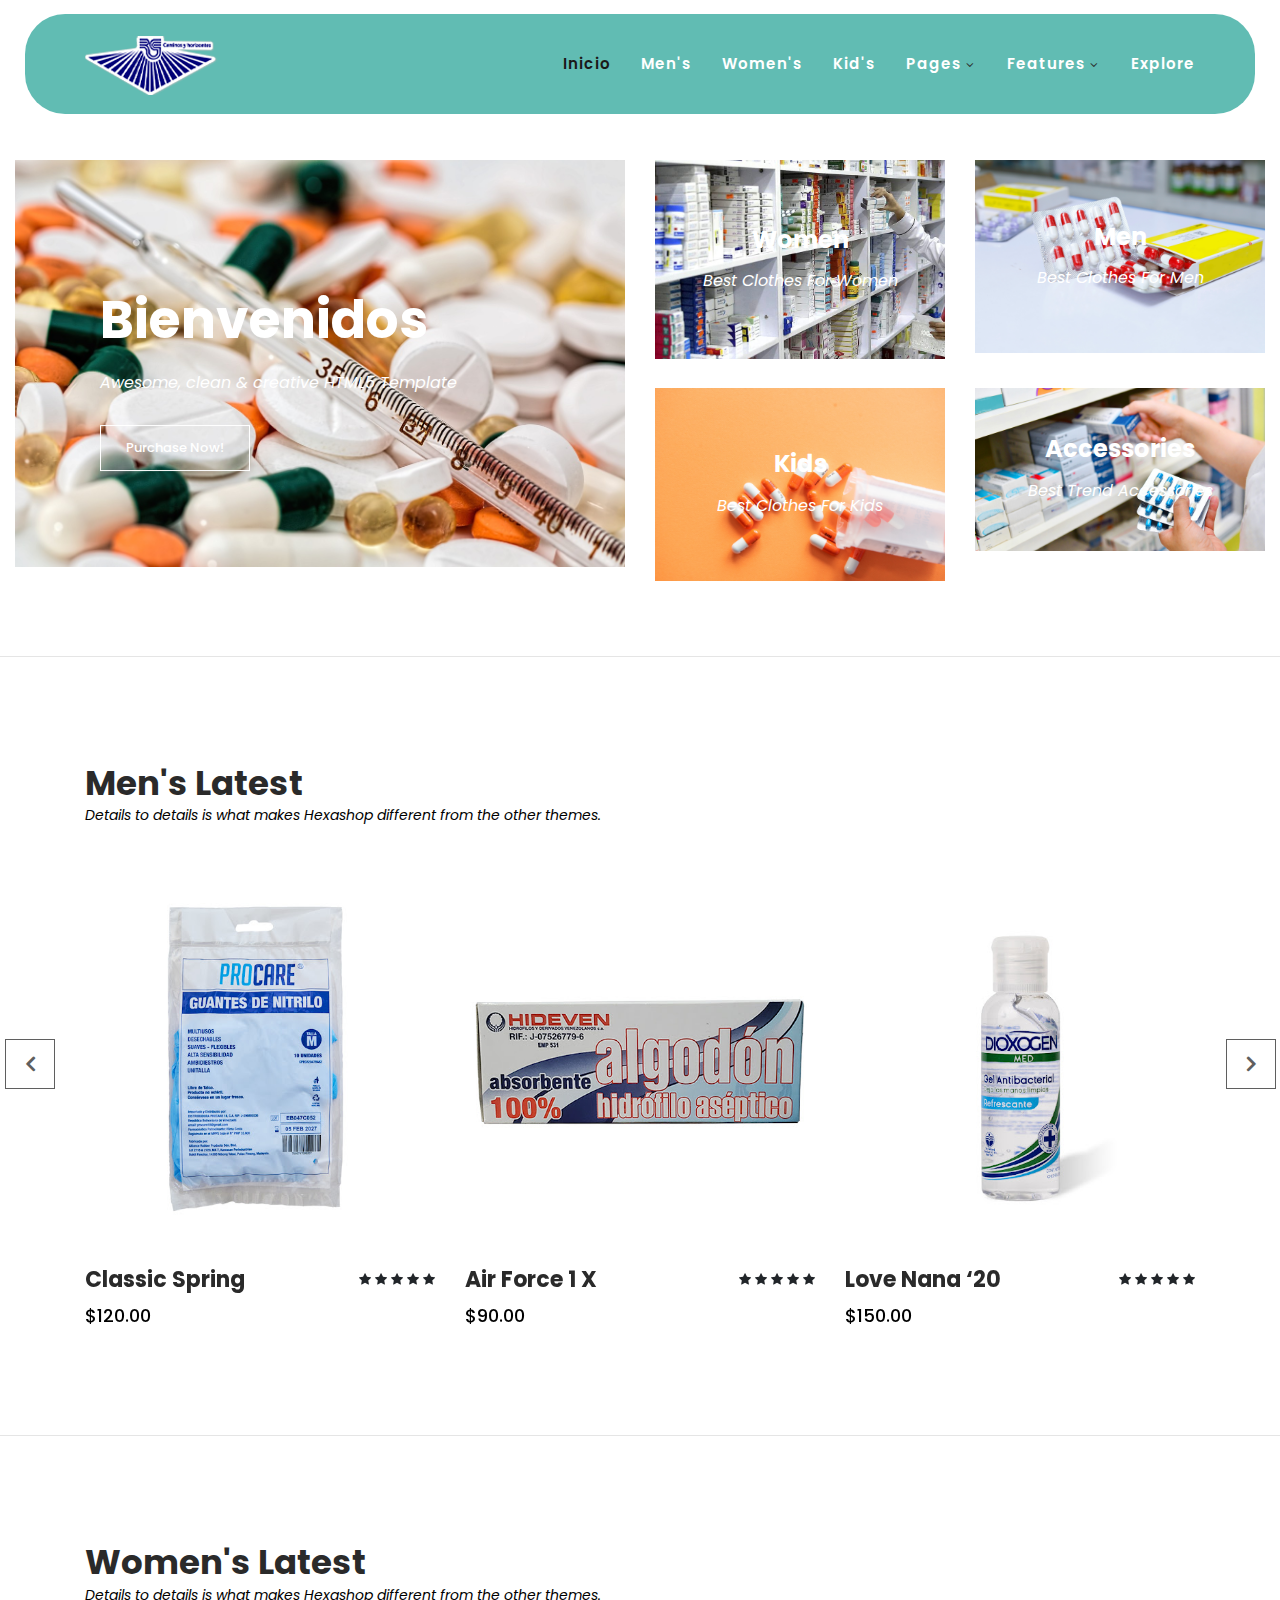
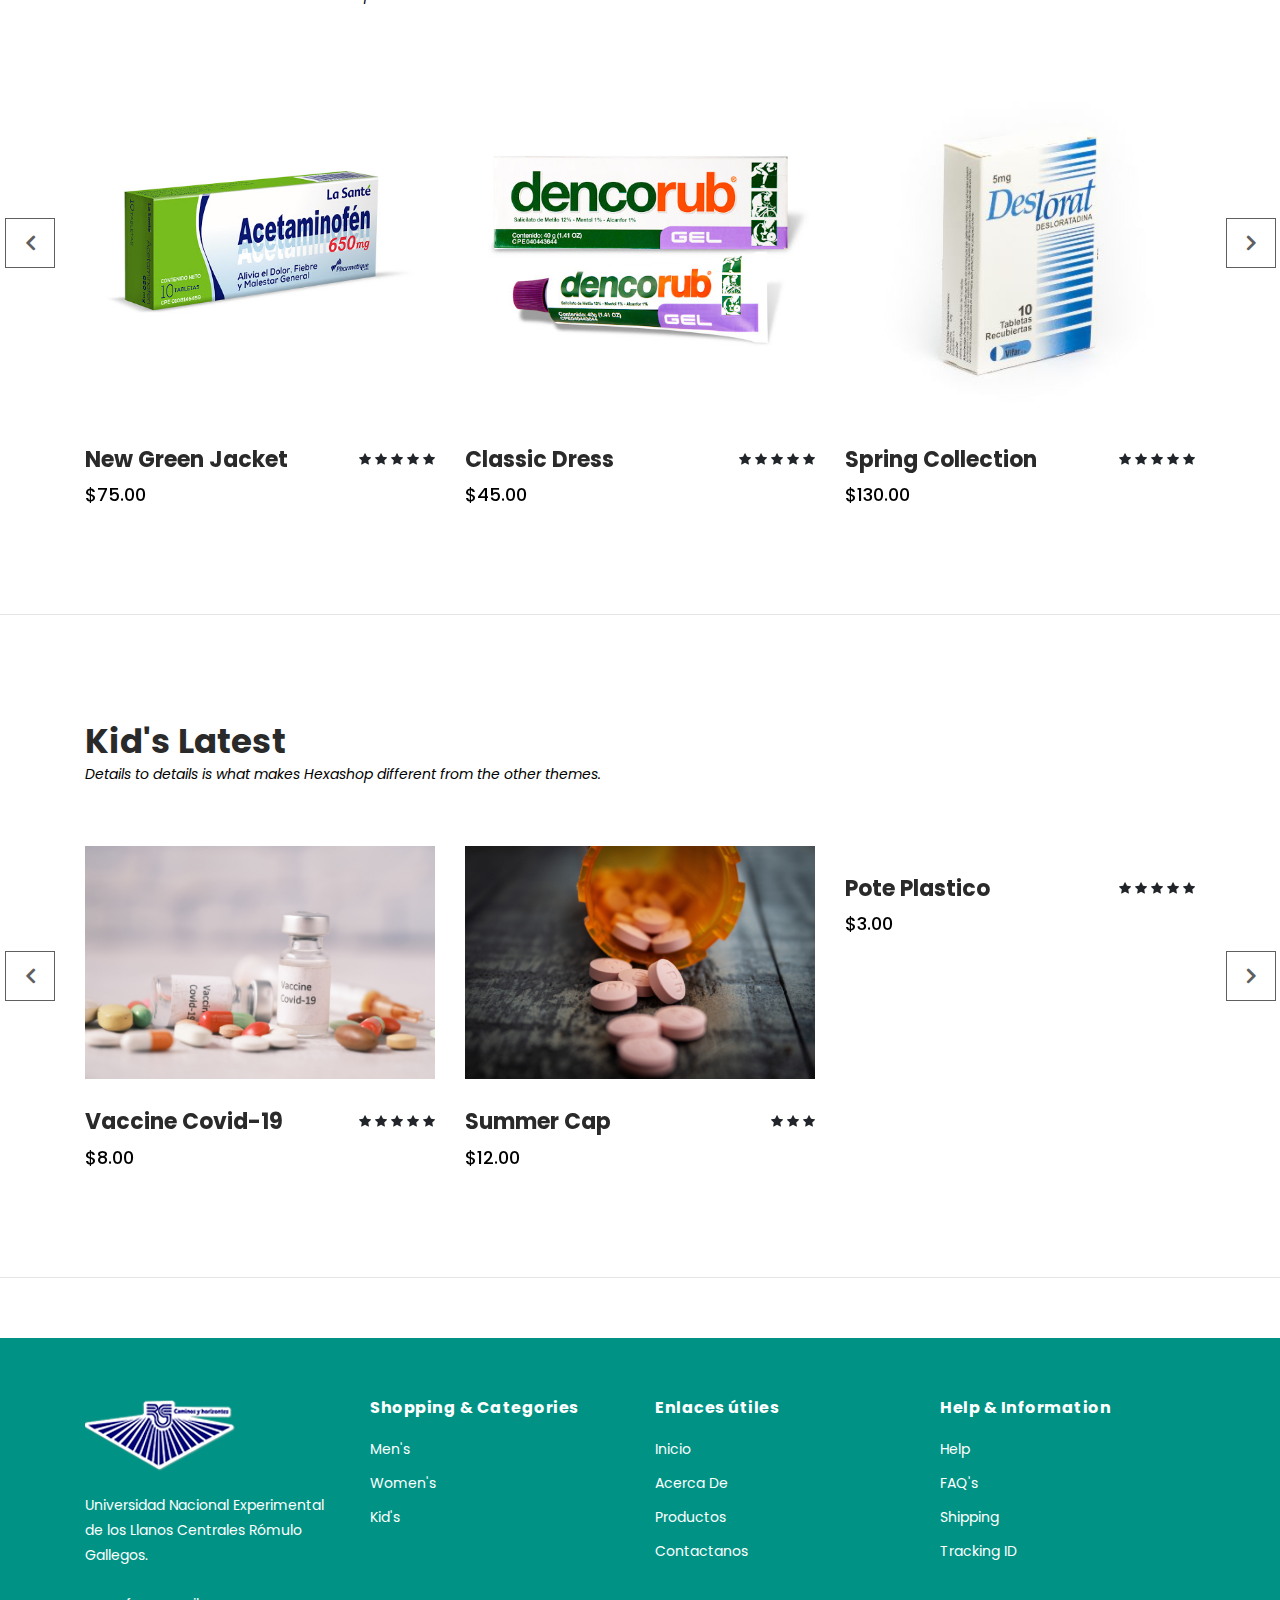
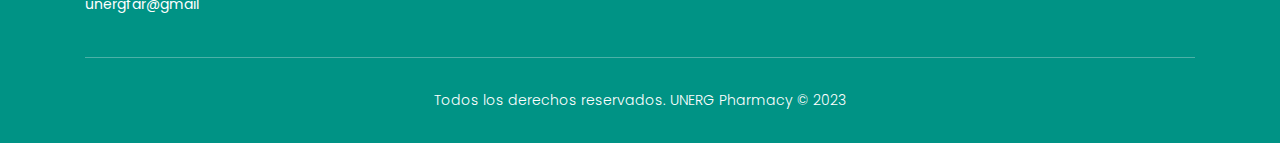
==== commit ee5fc03e: "Merge branch 'Jonaiker'" ====
--- a/hexashop-1.0.0/index.html
+++ b/hexashop-1.0.0/index.html
@@ -1,807 +1,868 @@
 <!DOCTYPE html>
 <html lang="en">
-
   <head>
-
-    <meta charset="utf-8">
-    <meta name="viewport" content="width=device-width, initial-scale=1, shrink-to-fit=no">
-    <meta name="description" content="">
-    <meta name="author" content="">
-    <link href="https://fonts.googleapis.com/css?family=Poppins:100,200,300,400,500,600,700,800,900&display=swap" rel="stylesheet">
-
-    <title>Hexashop Ecommerce HTML CSS Template</title>
-
+    <meta charset="utf-8" />
+    <meta
+      name="viewport"
+      content="width=device-width, initial-scale=1, shrink-to-fit=no"
+    />
+
+    <link
+      rel="shortcut icon"
+      href="../hexashop-1.0.0/assets/images/logso.png"
+      type="image/x-icon"
+    />
+    <meta name="description" content="" />
+    <meta name="author" content="" />
+    <link
+      href="https://fonts.googleapis.com/css?family=Poppins:100,200,300,400,500,600,700,800,900&display=swap"
+      rel="stylesheet"
+    />
+    <title>UNERG Pharmacy</title>
 
     <!-- Additional CSS Files -->
-    <link rel="stylesheet" type="text/css" href="assets/css/bootstrap.min.css">
-
-    <link rel="stylesheet" type="text/css" href="assets/css/font-awesome.css">
-
-    <link rel="stylesheet" href="assets/css/templatemo-hexashop.css">
-
-    <link rel="stylesheet" href="assets/css/owl-carousel.css">
-
-    <link rel="stylesheet" href="assets/css/lightbox.css">
-<!--
+    <link
+      rel="stylesheet"
+      type="text/css"
+      href="assets/css/bootstrap.min.css"
+    />
+
+    <link rel="stylesheet" type="text/css" href="assets/css/font-awesome.css" />
+
+    <link rel="stylesheet" href="assets/css/templatemo-hexashop.css" />
+
+    <link rel="stylesheet" href="assets/css/owl-carousel.css" />
+
+    <link rel="stylesheet" href="assets/css/lightbox.css" />
+    <!--
 
 TemplateMo 571 Hexashop
 
 https://templatemo.com/tm-571-hexashop
 
 -->
-    </head>
-    
-    <body>
-    
+  </head>
+
+  <body>
     <!-- ***** Preloader Start ***** -->
     <div id="preloader">
-        <div class="jumper">
-            <div></div>
-            <div></div>
-            <div></div>
-        </div>
-    </div>  
+      <div class="jumper">
+        <div></div>
+        <div></div>
+        <div></div>
+      </div>
+    </div>
     <!-- ***** Preloader End ***** -->
-    
-    
+
     <!-- ***** Header Area Start ***** -->
     <header class="header-area header-sticky">
-        <div class="container">
-            <div class="row">
-                <div class="col-12">
-                    <nav class="main-nav">
-                        <!-- ***** Logo Start ***** -->
-                        <a href="index.html" class="logo">
-                            <img src="assets/images/logo.png">
-                        </a>
-                        <!-- ***** Logo End ***** -->
-                        <!-- ***** Menu Start ***** -->
-                        <ul class="nav">
-                            <li class="scroll-to-section"><a href="#top" class="active">Home</a></li>
-                            <li class="scroll-to-section"><a href="#men">Primeros auxilios</a></li>
-                            <li class="scroll-to-section"><a href="#women">Women's</a></li>
-                            <li class="scroll-to-section"><a href="#kids">Kid's</a></li>
-                            <li class="submenu">
-                                <a href="javascript:;">Pages</a>
-                                <ul>
-                                    <li><a href="about.html">About Us</a></li>
-                                    <li><a href="products.html">Products</a></li>
-                                    <li><a href="single-product.html">Single Product</a></li>
-                                    <li><a href="contact.html">Contact Us</a></li>
-                                </ul>
-                            </li>
-                            <li class="submenu">
-                                <a href="javascript:;">Features</a>
-                                <ul>
-                                    <li><a href="#">Features Page 1</a></li>
-                                    <li><a href="#">Features Page 2</a></li>
-                                    <li><a href="#">Features Page 3</a></li>
-                                    <li><a rel="nofollow" href="https://templatemo.com/page/4" target="_blank">Template Page 4</a></li>
-                                </ul>
-                            </li>
-                            <li class="scroll-to-section"><a href="#explore">Explore</a></li>
-                        </ul>        
-                        <a class='menu-trigger'>
-                            <span>Menu</span>
-                        </a>
-                        <!-- ***** Menu End ***** -->
-                    </nav>
-                </div>
-            </div>
+      <div class="container">
+        <div class="row">
+          <div class="col-12">
+            <nav class="main-nav">
+              <!-- ***** Logo Start ***** -->
+              <a href="index.html" class="logo">
+                <img src="assets/images/loge.png" />
+              </a>
+              <!-- ***** Logo End ***** -->
+              <!-- ***** Menu Start ***** -->
+              <ul class="nav">
+                <li class="scroll-to-section">
+                  <a href="#top" class="active">Inicio</a>
+                </li>
+                <li class="scroll-to-section"><a href="#men">Men's</a></li>
+                <li class="scroll-to-section"><a href="#women">Women's</a></li>
+                <li class="scroll-to-section"><a href="#kids">Kid's</a></li>
+                <li class="submenu">
+                  <a href="javascript:;">Pages</a>
+                  <ul>
+                    <li><a href="about.html">About Us</a></li>
+                    <li><a href="products.html">Products</a></li>
+                    <li><a href="single-product.html">Single Product</a></li>
+                    <li><a href="contact.html">Contact Us</a></li>
+                  </ul>
+                </li>
+                <li class="submenu">
+                  <a href="javascript:;">Features</a>
+                  <ul>
+                    <li><a href="#">Features Page 1</a></li>
+                    <li><a href="#">Features Page 2</a></li>
+                    <li><a href="#">Features Page 3</a></li>
+                    <li>
+                      <a
+                        rel="nofollow"
+                        href="https://templatemo.com/page/4"
+                        target="_blank"
+                        >Template Page 4</a
+                      >
+                    </li>
+                  </ul>
+                </li>
+                <li class="scroll-to-section">
+                  <a href="#explore">Explore</a>
+                </li>
+              </ul>
+              <a class="menu-trigger">
+                <span>Menu</span>
+              </a>
+              <!-- ***** Menu End ***** -->
+            </nav>
+          </div>
         </div>
+      </div>
     </header>
     <!-- ***** Header Area End ***** -->
 
     <!-- ***** Main Banner Area Start ***** -->
     <div class="main-banner" id="top">
-        <div class="container-fluid">
-            <div class="row">
+      <div class="container-fluid">
+        <div class="row">
+          <div class="col-lg-6">
+            <div class="left-content">
+              <div class="thumb">
+                <div class="inner-content">
+                  <h4>Bienvenidos</h4>
+                  <span>Awesome, clean &amp; creative HTML5 Template</span>
+                  <div class="main-border-button">
+                    <a href="#">Purchase Now!</a>
+                  </div>
+                </div>
+                <img src="assets/images/medicamentos.jpg" alt="" />
+              </div>
+            </div>
+          </div>
+          <div class="col-lg-6">
+            <div class="right-content">
+              <div class="row">
                 <div class="col-lg-6">
-                    <div class="left-content">
-                        <div class="thumb">
-                            <div class="inner-content">
-                                <h4>Bienvenidos</h4>
-                                <span>Awesome, clean &amp; creative HTML5 Template</span>
-                                <div class="main-border-button">
-                                    <a href="#">Purchase Now!</a>
-                                </div>
-                            </div>
-                            <img src="assets/images/medicamentos.jpg" alt="">
+                  <div class="right-first-image">
+                    <div class="thumb">
+                      <div class="inner-content">
+                        <h4>Women</h4>
+                        <span>Best Clothes For Women</span>
+                      </div>
+                      <div class="hover-content">
+                        <div class="inner">
+                          <h4>Women</h4>
+                          <p>
+                            Lorem ipsum dolor sit amet, conservisii ctetur
+                            adipiscing elit incid.
+                          </p>
+                          <div class="main-border-button">
+                            <a href="#">Discover More</a>
+                          </div>
                         </div>
-                    </div>
+                      </div>
+                      <img src="assets/images/FARMACIA.jpg" />
+                    </div>
+                  </div>
                 </div>
                 <div class="col-lg-6">
-                    <div class="right-content">
-                        <div class="row">
-                            <div class="col-lg-6">
-                                <div class="right-first-image">
-                                    <div class="thumb">
-                                        <div class="inner-content">
-                                            <h4>Women</h4>
-                                            <span>Best Clothes For Women</span>
-                                        </div>
-                                        <div class="hover-content">
-                                            <div class="inner">
-                                                <h4>Women</h4>
-                                                <p>Lorem ipsum dolor sit amet, conservisii ctetur adipiscing elit incid.</p>
-                                                <div class="main-border-button">
-                                                    <a href="#">Discover More</a>
-                                                </div>
-                                            </div>
-                                        </div>
-                                        <img src="assets/images/FARMACIA.jpg">
-                                    </div>
-                                </div>
-                            </div>
-                            <div class="col-lg-6">
-                                <div class="right-first-image">
-                                    <div class="thumb">
-                                        <div class="inner-content">
-                                            <h4>Men</h4>
-                                            <span>Best Clothes For Men</span>
-                                        </div>
-                                        <div class="hover-content">
-                                            <div class="inner">
-                                                <h4>Men</h4>
-                                                <p>Lorem ipsum dolor sit amet, conservisii ctetur adipiscing elit incid.</p>
-                                                <div class="main-border-button">
-                                                    <a href="#">Discover More</a>
-                                                </div>
-                                            </div>
-                                        </div>
-                                        <img src="assets/images/baner-right-image-02.jpg">
-                                    </div>
-                                </div>
-                            </div>
-                            <div class="col-lg-6">
-                                <div class="right-first-image">
-                                    <div class="thumb">
-                                        <div class="inner-content">
-                                            <h4>Kids</h4>
-                                            <span>Best Clothes For Kids</span>
-                                        </div>
-                                        <div class="hover-content">
-                                            <div class="inner">
-                                                <h4>Kids</h4>
-                                                <p>Lorem ipsum dolor sit amet, conservisii ctetur adipiscing elit incid.</p>
-                                                <div class="main-border-button">
-                                                    <a href="#">Discover More</a>
-                                                </div>
-                                            </div>
-                                        </div>
-                                        <img src="assets/images/baner-right-image-03.jpg">
-                                    </div>
-                                </div>
-                            </div>
-                            <div class="col-lg-6">
-                                <div class="right-first-image">
-                                    <div class="thumb">
-                                        <div class="inner-content">
-                                            <h4>Accessories</h4>
-                                            <span>Best Trend Accessories</span>
-                                        </div>
-                                        <div class="hover-content">
-                                            <div class="inner">
-                                                <h4>Accessories</h4>
-                                                <p>Lorem ipsum dolor sit amet, conservisii ctetur adipiscing elit incid.</p>
-                                                <div class="main-border-button">
-                                                    <a href="#">Discover More</a>
-                                                </div>
-                                            </div>
-                                        </div>
-                                        <img src="assets/images/baner-right-image-04.jpg">
-                                    </div>
-                                </div>
-                            </div>
+                  <div class="right-first-image">
+                    <div class="thumb">
+                      <div class="inner-content">
+                        <h4>Men</h4>
+                        <span>Best Clothes For Men</span>
+                      </div>
+                      <div class="hover-content">
+                        <div class="inner">
+                          <h4>Men</h4>
+                          <p>
+                            Lorem ipsum dolor sit amet, conservisii ctetur
+                            adipiscing elit incid.
+                          </p>
+                          <div class="main-border-button">
+                            <a href="#">Discover More</a>
+                          </div>
                         </div>
-                    </div>
-                </div>
+                      </div>
+                      <img src="assets/images/baner-right-image-02.jpg" />
+                    </div>
+                  </div>
+                </div>
+                <div class="col-lg-6">
+                  <div class="right-first-image">
+                    <div class="thumb">
+                      <div class="inner-content">
+                        <h4>Kids</h4>
+                        <span>Best Clothes For Kids</span>
+                      </div>
+                      <div class="hover-content">
+                        <div class="inner">
+                          <h4>Kids</h4>
+                          <p>
+                            Lorem ipsum dolor sit amet, conservisii ctetur
+                            adipiscing elit incid.
+                          </p>
+                          <div class="main-border-button">
+                            <a href="#">Discover More</a>
+                          </div>
+                        </div>
+                      </div>
+                      <img src="assets/images/baner-right-image-03.jpg" />
+                    </div>
+                  </div>
+                </div>
+                <div class="col-lg-6">
+                  <div class="right-first-image">
+                    <div class="thumb">
+                      <div class="inner-content">
+                        <h4>Accessories</h4>
+                        <span>Best Trend Accessories</span>
+                      </div>
+                      <div class="hover-content">
+                        <div class="inner">
+                          <h4>Accessories</h4>
+                          <p>
+                            Lorem ipsum dolor sit amet, conservisii ctetur
+                            adipiscing elit incid.
+                          </p>
+                          <div class="main-border-button">
+                            <a href="#">Discover More</a>
+                          </div>
+                        </div>
+                      </div>
+                      <img src="assets/images/baner-right-image-04.jpg" />
+                    </div>
+                  </div>
+                </div>
+              </div>
             </div>
+          </div>
         </div>
+      </div>
     </div>
+    <hr />
     <!-- ***** Main Banner Area End ***** -->
 
     <!-- ***** Men Area Starts ***** -->
     <section class="section" id="men">
-        <div class="container">
-            <div class="row">
-                <div class="col-lg-6">
-                    <div class="section-heading">
-                        <h2>Primeros auxilios</h2>
-                        <span>Productos de primeros auxilios y botiquin</span>
-                    </div>
-                </div>
+      <div class="container">
+        <div class="row">
+          <div class="col-lg-6">
+            <div class="section-heading">
+              <h2>Men's Latest</h2>
+              <span
+                >Details to details is what makes Hexashop different from the
+                other themes.</span
+              >
             </div>
+          </div>
         </div>
-        <div class="container">
-            <div class="row">
-                <div class="col-lg-12">
-                    <div class="men-item-carousel">
-                        <div class="owl-men-item owl-carousel">
-                            <div class="item">
-                                <div class="thumb">
-                                    <div class="hover-content">
-                                        <ul>
-                                            <li><a href="single-product.html"><i class="fa fa-eye"></i></a></li>
-                                            <li><a href="single-product.html"><i class="fa fa-star"></i></a></li>
-                                            <li><a href="single-product.html"><i class="fa fa-shopping-cart"></i></a></li>
-                                        </ul>
-                                    </div>
-                                    <img src="assets/images/men-01.jpg" alt="">
-                                </div>
-                                <div class="down-content">
-                                    <h4>Guantes de nitrilo</h4>
-                                    <!---<span>$120.00</span>-->
-                                    <ul class="stars">
-                                        <li><i class="fa fa-star"></i></li>
-                                        <li><i class="fa fa-star"></i></li>
-                                        <li><i class="fa fa-star"></i></li>
-                                        <li><i class="fa fa-star"></i></li>
-                                        <li><i class="fa fa-star"></i></li>
-                                    </ul>
-                                </div>
-                            </div>
-                            <div class="item">
-                                <div class="thumb">
-                                    <div class="hover-content">
-                                        <ul>
-                                            <li><a href="single-product.html"><i class="fa fa-eye"></i></a></li>
-                                            <li><a href="single-product.html"><i class="fa fa-star"></i></a></li>
-                                            <li><a href="single-product.html"><i class="fa fa-shopping-cart"></i></a></li>
-                                        </ul>
-                                    </div>
-                                    <img src="assets/images/men-02.jpg" alt="">
-                                </div>
-                                <div class="down-content">
-                                    <h4>Algodon</h4>
-                                    <!---<span>$120.00</span>-->
-                                    <ul class="stars">
-                                        <li><i class="fa fa-star"></i></li>
-                                        <li><i class="fa fa-star"></i></li>
-                                        <li><i class="fa fa-star"></i></li>
-                                        <li><i class="fa fa-star"></i></li>
-                                        <li><i class="fa fa-star"></i></li>
-                                    </ul>
-                                </div>
-                            </div>
-                            <div class="item">
-                                <div class="thumb">
-                                    <div class="hover-content">
-                                        <ul>
-                                            <li><a href="single-product.html"><i class="fa fa-eye"></i></a></li>
-                                            <li><a href="single-product.html"><i class="fa fa-star"></i></a></li>
-                                            <li><a href="single-product.html"><i class="fa fa-shopping-cart"></i></a></li>
-                                        </ul>
-                                    </div>
-                                    <img src="assets/images/men-03.jpg" alt="">
-                                </div>
-                                <div class="down-content">
-                                    <h4>Gel antibacterial</h4>
-                                    <!--<span>$150.00</span>-->
-                                    <ul class="stars">
-                                        <li><i class="fa fa-star"></i></li>
-                                        <li><i class="fa fa-star"></i></li>
-                                        <li><i class="fa fa-star"></i></li>
-                                        <li><i class="fa fa-star"></i></li>
-                                        <li><i class="fa fa-star"></i></li>
-                                    </ul>
-                                </div>
-                            </div>
-                            <div class="item">
-                                <div class="thumb">
-                                    <div class="hover-content">
-                                        <ul>
-                                            <li><a href="single-product.html"><i class="fa fa-eye"></i></a></li>
-                                            <li><a href="single-product.html"><i class="fa fa-star"></i></a></li>
-                                            <li><a href="single-product.html"><i class="fa fa-shopping-cart"></i></a></li>
-                                        </ul>
-                                    </div>
-                                    <img src="assets/images/men-01.jpg" alt="">
-                                </div>
-                                <div class="down-content">
-                                    <h4>Guantes de nitrilo</h4>
-                                    <!---<span>$120.00</span>-->
-                                    <ul class="stars">
-                                        <li><i class="fa fa-star"></i></li>
-                                        <li><i class="fa fa-star"></i></li>
-                                        <li><i class="fa fa-star"></i></li>
-                                        <li><i class="fa fa-star"></i></li>
-                                        <li><i class="fa fa-star"></i></li>
-                                    </ul>
-                                </div>
-                            </div>
-                        </div>
-                    </div>
-                </div>
+      </div>
+      <div class="container">
+        <div class="row">
+          <div class="col-lg-12">
+            <div class="men-item-carousel">
+              <div class="owl-men-item owl-carousel">
+                <div class="item">
+                  <div class="thumb">
+                    <div class="hover-content">
+                      <ul>
+                        <li>
+                          <a href="single-product.html"
+                            ><i class="fa fa-eye"></i
+                          ></a>
+                        </li>
+                        <li>
+                          <a href="single-product.html"
+                            ><i class="fa fa-star"></i
+                          ></a>
+                        </li>
+                        <li>
+                          <a href="single-product.html"
+                            ><i class="fa fa-shopping-cart"></i
+                          ></a>
+                        </li>
+                      </ul>
+                    </div>
+                    <img src="assets/images/men-01.jpg" alt="" />
+                  </div>
+                  <div class="down-content">
+                    <h4>Classic Spring</h4>
+                    <span>$120.00</span>
+                    <ul class="stars">
+                      <li><i class="fa fa-star"></i></li>
+                      <li><i class="fa fa-star"></i></li>
+                      <li><i class="fa fa-star"></i></li>
+                      <li><i class="fa fa-star"></i></li>
+                      <li><i class="fa fa-star"></i></li>
+                    </ul>
+                  </div>
+                </div>
+                <div class="item">
+                  <div class="thumb">
+                    <div class="hover-content">
+                      <ul>
+                        <li>
+                          <a href="single-product.html"
+                            ><i class="fa fa-eye"></i
+                          ></a>
+                        </li>
+                        <li>
+                          <a href="single-product.html"
+                            ><i class="fa fa-star"></i
+                          ></a>
+                        </li>
+                        <li>
+                          <a href="single-product.html"
+                            ><i class="fa fa-shopping-cart"></i
+                          ></a>
+                        </li>
+                      </ul>
+                    </div>
+                    <img src="assets/images/men-02.jpg" alt="" />
+                  </div>
+                  <div class="down-content">
+                    <h4>Air Force 1 X</h4>
+                    <span>$90.00</span>
+                    <ul class="stars">
+                      <li><i class="fa fa-star"></i></li>
+                      <li><i class="fa fa-star"></i></li>
+                      <li><i class="fa fa-star"></i></li>
+                      <li><i class="fa fa-star"></i></li>
+                      <li><i class="fa fa-star"></i></li>
+                    </ul>
+                  </div>
+                </div>
+                <div class="item">
+                  <div class="thumb">
+                    <div class="hover-content">
+                      <ul>
+                        <li>
+                          <a href="single-product.html"
+                            ><i class="fa fa-eye"></i
+                          ></a>
+                        </li>
+                        <li>
+                          <a href="single-product.html"
+                            ><i class="fa fa-star"></i
+                          ></a>
+                        </li>
+                        <li>
+                          <a href="single-product.html"
+                            ><i class="fa fa-shopping-cart"></i
+                          ></a>
+                        </li>
+                      </ul>
+                    </div>
+                    <img src="assets/images/men-03.jpg" alt="" />
+                  </div>
+                  <div class="down-content">
+                    <h4>Love Nana ‘20</h4>
+                    <span>$150.00</span>
+                    <ul class="stars">
+                      <li><i class="fa fa-star"></i></li>
+                      <li><i class="fa fa-star"></i></li>
+                      <li><i class="fa fa-star"></i></li>
+                      <li><i class="fa fa-star"></i></li>
+                      <li><i class="fa fa-star"></i></li>
+                    </ul>
+                  </div>
+                </div>
+                <div class="item">
+                  <div class="thumb">
+                    <div class="hover-content">
+                      <ul>
+                        <li>
+                          <a href="single-product.html"
+                            ><i class="fa fa-eye"></i
+                          ></a>
+                        </li>
+                        <li>
+                          <a href="single-product.html"
+                            ><i class="fa fa-star"></i
+                          ></a>
+                        </li>
+                        <li>
+                          <a href="single-product.html"
+                            ><i class="fa fa-shopping-cart"></i
+                          ></a>
+                        </li>
+                      </ul>
+                    </div>
+                    <img src="assets/images/men-01.jpg" alt="" />
+                  </div>
+                  <div class="down-content">
+                    <h4>Classic Spring</h4>
+                    <span>$120.00</span>
+                    <ul class="stars">
+                      <li><i class="fa fa-star"></i></li>
+                      <li><i class="fa fa-star"></i></li>
+                      <li><i class="fa fa-star"></i></li>
+                      <li><i class="fa fa-star"></i></li>
+                      <li><i class="fa fa-star"></i></li>
+                    </ul>
+                  </div>
+                </div>
+              </div>
             </div>
+          </div>
         </div>
+      </div>
     </section>
+    <hr />
     <!-- ***** Men Area Ends ***** -->
 
     <!-- ***** Women Area Starts ***** -->
     <section class="section" id="women">
-        <div class="container">
-            <div class="row">
-                <div class="col-lg-6">
-                    <div class="section-heading">
-                        <h2>Women's Latest</h2>
-                        <span>Details to details is what makes Hexashop different from the other themes.</span>
-                    </div>
-                </div>
+      <div class="container">
+        <div class="row">
+          <div class="col-lg-6">
+            <div class="section-heading">
+              <h2>Women's Latest</h2>
+              <span
+                >Details to details is what makes Hexashop different from the
+                other themes.</span
+              >
             </div>
+          </div>
         </div>
-        <div class="container">
-            <div class="row">
-                <div class="col-lg-12">
-                    <div class="women-item-carousel">
-                        <div class="owl-women-item owl-carousel">
-                            <div class="item">
-                                <div class="thumb">
-                                    <div class="hover-content">
-                                        <ul>
-                                            <li><a href="single-product.html"><i class="fa fa-eye"></i></a></li>
-                                            <li><a href="single-product.html"><i class="fa fa-star"></i></a></li>
-                                            <li><a href="single-product.html"><i class="fa fa-shopping-cart"></i></a></li>
-                                        </ul>
-                                    </div>
-                                    <img src="assets/images/women-01.jpg" alt="">
-                                </div>
-                                <div class="down-content">
-                                    <h4>Acetaminofen</h4>
-                                   
-                                    <!--<span>$120.00</span>-->
-                                    <ul class="stars">
-                                        <li><i class="fa fa-star"></i></li>
-                                        <li><i class="fa fa-star"></i></li>
-                                        <li><i class="fa fa-star"></i></li>
-                                        <li><i class="fa fa-star"></i></li>
-                                        <li><i class="fa fa-star"></i></li>
-                                    </ul>
-                                </div>
-                            </div>
-                            <div class="item">
-                                <div class="thumb">
-                                    <div class="hover-content">
-                                        <ul>
-                                            <li><a href="single-product.html"><i class="fa fa-eye"></i></a></li>
-                                            <li><a href="single-product.html"><i class="fa fa-star"></i></a></li>
-                                            <li><a href="single-product.html"><i class="fa fa-shopping-cart"></i></a></li>
-                                        </ul>
-                                    </div>
-                                    <img src="assets/images/women-02.jpg" alt="">
-                                </div>
-                                <div class="down-content">
-                                    <h4>Alcanfor Dencorub</h4>
-                                    <!--<span>$45.00</span>-->
-                                    <ul class="stars">
-                                        <li><i class="fa fa-star"></i></li>
-                                        <li><i class="fa fa-star"></i></li>
-                                        <li><i class="fa fa-star"></i></li>
-                                        <li><i class="fa fa-star"></i></li>
-                                        <li><i class="fa fa-star"></i></li>
-                                    </ul>
-                                </div>
-                            </div>
-                            <div class="item">
-                                <div class="thumb">
-                                    <div class="hover-content">
-                                        <ul>
-                                            <li><a href="single-product.html"><i class="fa fa-eye"></i></a></li>
-                                            <li><a href="single-product.html"><i class="fa fa-star"></i></a></li>
-                                            <li><a href="single-product.html"><i class="fa fa-shopping-cart"></i></a></li>
-                                        </ul>
-                                    </div>
-                                    <img src="assets/images/women-03.jpg" alt="">
-                                </div>
-                                <div class="down-content">
-                                    <h4>Desloratadina Deslorat</h4>
-                                    <!--<span>$130.00</span>-->
-                                    <ul class="stars">
-                                        <li><i class="fa fa-star"></i></li>
-                                        <li><i class="fa fa-star"></i></li>
-                                        <li><i class="fa fa-star"></i></li>
-                                        <li><i class="fa fa-star"></i></li>
-                                        <li><i class="fa fa-star"></i></li>
-                                    </ul>
-                                </div>
-                            </div>
-                            <div class="item">
-                                <div class="thumb">
-                                    <div class="hover-content">
-                                        <ul>
-                                            <li><a href="single-product.html"><i class="fa fa-eye"></i></a></li>
-                                            <li><a href="single-product.html"><i class="fa fa-star"></i></a></li>
-                                            <li><a href="single-product.html"><i class="fa fa-shopping-cart"></i></a></li>
-                                        </ul>
-                                    </div>
-                                    <img src="assets/images/women-01.jpg" alt="">
-                                </div>
-                                <div class="down-content">
-                                    <h4>Acetaminofen</h4>
-                                    <!--<span>$120.00</span>-->
-                                    <ul class="stars">
-                                        <li><i class="fa fa-star"></i></li>
-                                        <li><i class="fa fa-star"></i></li>
-                                        <li><i class="fa fa-star"></i></li>
-                                        <li><i class="fa fa-star"></i></li>
-                                        <li><i class="fa fa-star"></i></li>
-                                    </ul>
-                                </div>
-                            </div>
-                        </div>
-                    </div>
-                </div>
+      </div>
+      <div class="container">
+        <div class="row">
+          <div class="col-lg-12">
+            <div class="women-item-carousel">
+              <div class="owl-women-item owl-carousel">
+                <div class="item">
+                  <div class="thumb">
+                    <div class="hover-content">
+                      <ul>
+                        <li>
+                          <a href="single-product.html"
+                            ><i class="fa fa-eye"></i
+                          ></a>
+                        </li>
+                        <li>
+                          <a href="single-product.html"
+                            ><i class="fa fa-star"></i
+                          ></a>
+                        </li>
+                        <li>
+                          <a href="single-product.html"
+                            ><i class="fa fa-shopping-cart"></i
+                          ></a>
+                        </li>
+                      </ul>
+                    </div>
+                    <img src="assets/images/women-01.jpg" alt="" />
+                  </div>
+                  <div class="down-content">
+                    <h4>New Green Jacket</h4>
+                    <span>$75.00</span>
+                    <ul class="stars">
+                      <li><i class="fa fa-star"></i></li>
+                      <li><i class="fa fa-star"></i></li>
+                      <li><i class="fa fa-star"></i></li>
+                      <li><i class="fa fa-star"></i></li>
+                      <li><i class="fa fa-star"></i></li>
+                    </ul>
+                  </div>
+                </div>
+                <div class="item">
+                  <div class="thumb">
+                    <div class="hover-content">
+                      <ul>
+                        <li>
+                          <a href="single-product.html"
+                            ><i class="fa fa-eye"></i
+                          ></a>
+                        </li>
+                        <li>
+                          <a href="single-product.html"
+                            ><i class="fa fa-star"></i
+                          ></a>
+                        </li>
+                        <li>
+                          <a href="single-product.html"
+                            ><i class="fa fa-shopping-cart"></i
+                          ></a>
+                        </li>
+                      </ul>
+                    </div>
+                    <img src="assets/images/women-02.jpg" alt="" />
+                  </div>
+                  <div class="down-content">
+                    <h4>Classic Dress</h4>
+                    <span>$45.00</span>
+                    <ul class="stars">
+                      <li><i class="fa fa-star"></i></li>
+                      <li><i class="fa fa-star"></i></li>
+                      <li><i class="fa fa-star"></i></li>
+                      <li><i class="fa fa-star"></i></li>
+                      <li><i class="fa fa-star"></i></li>
+                    </ul>
+                  </div>
+                </div>
+                <div class="item">
+                  <div class="thumb">
+                    <div class="hover-content">
+                      <ul>
+                        <li>
+                          <a href="single-product.html"
+                            ><i class="fa fa-eye"></i
+                          ></a>
+                        </li>
+                        <li>
+                          <a href="single-product.html"
+                            ><i class="fa fa-star"></i
+                          ></a>
+                        </li>
+                        <li>
+                          <a href="single-product.html"
+                            ><i class="fa fa-shopping-cart"></i
+                          ></a>
+                        </li>
+                      </ul>
+                    </div>
+                    <img src="assets/images/women-03.jpg" alt="" />
+                  </div>
+                  <div class="down-content">
+                    <h4>Spring Collection</h4>
+                    <span>$130.00</span>
+                    <ul class="stars">
+                      <li><i class="fa fa-star"></i></li>
+                      <li><i class="fa fa-star"></i></li>
+                      <li><i class="fa fa-star"></i></li>
+                      <li><i class="fa fa-star"></i></li>
+                      <li><i class="fa fa-star"></i></li>
+                    </ul>
+                  </div>
+                </div>
+                <div class="item">
+                  <div class="thumb">
+                    <div class="hover-content">
+                      <ul>
+                        <li>
+                          <a href="single-product.html"
+                            ><i class="fa fa-eye"></i
+                          ></a>
+                        </li>
+                        <li>
+                          <a href="single-product.html"
+                            ><i class="fa fa-star"></i
+                          ></a>
+                        </li>
+                        <li>
+                          <a href="single-product.html"
+                            ><i class="fa fa-shopping-cart"></i
+                          ></a>
+                        </li>
+                      </ul>
+                    </div>
+                    <img src="assets/images/women-01.jpg" alt="" />
+                  </div>
+                  <div class="down-content">
+                    <h4>Classic Spring</h4>
+                    <span>$120.00</span>
+                    <ul class="stars">
+                      <li><i class="fa fa-star"></i></li>
+                      <li><i class="fa fa-star"></i></li>
+                      <li><i class="fa fa-star"></i></li>
+                      <li><i class="fa fa-star"></i></li>
+                      <li><i class="fa fa-star"></i></li>
+                    </ul>
+                  </div>
+                </div>
+              </div>
             </div>
+          </div>
         </div>
+      </div>
     </section>
+    <hr />
     <!-- ***** Women Area Ends ***** -->
 
     <!-- ***** Kids Area Starts ***** -->
     <section class="section" id="kids">
-        <div class="container">
-            <div class="row">
-                <div class="col-lg-6">
-                    <div class="section-heading">
-                        <h2>Kid's Latest</h2>
-                        <span>Details to details is what makes Hexashop different from the other themes.</span>
-                    </div>
-                </div>
+      <div class="container">
+        <div class="row">
+          <div class="col-lg-6">
+            <div class="section-heading">
+              <h2>Kid's Latest</h2>
+              <span
+                >Details to details is what makes Hexashop different from the
+                other themes.</span
+              >
             </div>
+          </div>
         </div>
-        <div class="container">
-            <div class="row">
-                <div class="col-lg-12">
-                    <div class="kid-item-carousel">
-                        <div class="owl-kid-item owl-carousel">
-                            <div class="item">
-                                <div class="thumb">
-                                    <div class="hover-content">
-                                        <ul>
-                                            <li><a href="single-product.html"><i class="fa fa-eye"></i></a></li>
-                                            <li><a href="single-product.html"><i class="fa fa-star"></i></a></li>
-                                            <li><a href="single-product.html"><i class="fa fa-shopping-cart"></i></a></li>
-                                        </ul>
-                                    </div>
-                                    <img src="assets/images/kid-01.jpg" alt="">
-                                </div>
-                                <div class="down-content">
-                                    <h4>School Collection</h4>
-                                    <span>$80.00</span>
-                                    <ul class="stars">
-                                        <li><i class="fa fa-star"></i></li>
-                                        <li><i class="fa fa-star"></i></li>
-                                        <li><i class="fa fa-star"></i></li>
-                                        <li><i class="fa fa-star"></i></li>
-                                        <li><i class="fa fa-star"></i></li>
-                                    </ul>
-                                </div>
-                            </div>
-                            <div class="item">
-                                <div class="thumb">
-                                    <div class="hover-content">
-                                        <ul>
-                                            <li><a href="single-product.html"><i class="fa fa-eye"></i></a></li>
-                                            <li><a href="single-product.html"><i class="fa fa-star"></i></a></li>
-                                            <li><a href="single-product.html"><i class="fa fa-shopping-cart"></i></a></li>
-                                        </ul>
-                                    </div>
-                                    <img src="assets/images/kid-02.jpg" alt="">
-                                </div>
-                                <div class="down-content">
-                                    <h4>Summer Cap</h4>
-                                    <span>$12.00</span>
-                                    <ul class="stars">
-                                        <li><i class="fa fa-star"></i></li>
-                                        <li><i class="fa fa-star"></i></li>
-                                        <li><i class="fa fa-star"></i></li>
-                                        <li><i class="fa fa-star"></i></li>
-                                        <li><i class="fa fa-star"></i></li>
-                                    </ul>
-                                </div>
-                            </div>
-                            <div class="item">
-                                <div class="thumb">
-                                    <div class="hover-content">
-                                        <ul>
-                                            <li><a href="single-product.html"><i class="fa fa-eye"></i></a></li>
-                                            <li><a href="single-product.html"><i class="fa fa-star"></i></a></li>
-                                            <li><a href="single-product.html"><i class="fa fa-shopping-cart"></i></a></li>
-                                        </ul>
-                                    </div>
-                                    <img src="assets/images/kid-03.jpg" alt="">
-                                </div>
-                                <div class="down-content">
-                                    <h4>Classic Kid</h4>
-                                    <span>$30.00</span>
-                                    <ul class="stars">
-                                        <li><i class="fa fa-star"></i></li>
-                                        <li><i class="fa fa-star"></i></li>
-                                        <li><i class="fa fa-star"></i></li>
-                                        <li><i class="fa fa-star"></i></li>
-                                        <li><i class="fa fa-star"></i></li>
-                                    </ul>
-                                </div>
-                            </div>
-                            <div class="item">
-                                <div class="thumb">
-                                    <div class="hover-content">
-                                        <ul>
-                                            <li><a href="single-product.html"><i class="fa fa-eye"></i></a></li>
-                                            <li><a href="single-product.html"><i class="fa fa-star"></i></a></li>
-                                            <li><a href="single-product.html"><i class="fa fa-shopping-cart"></i></a></li>
-                                        </ul>
-                                    </div>
-                                    <img src="assets/images/kid-01.jpg" alt="">
-                                </div>
-                                <div class="down-content">
-                                    <h4>Classic Spring</h4>
-                                    <span>$120.00</span>
-                                    <ul class="stars">
-                                        <li><i class="fa fa-star"></i></li>
-                                        <li><i class="fa fa-star"></i></li>
-                                        <li><i class="fa fa-star"></i></li>
-                                        <li><i class="fa fa-star"></i></li>
-                                        <li><i class="fa fa-star"></i></li>
-                                    </ul>
-                                </div>
-                            </div>
-                        </div>
-                    </div>
-                </div>
+      </div>
+      <div class="container">
+        <div class="row">
+          <div class="col-lg-12">
+            <div class="kid-item-carousel">
+              <div class="owl-kid-item owl-carousel">
+                <div class="item">
+                  <div class="thumb">
+                    <div class="hover-content">
+                      <ul>
+                        <li>
+                          <a href="single-product.html"
+                            ><i class="fa fa-eye"></i
+                          ></a>
+                        </li>
+                        <li>
+                          <a href="single-product.html"
+                            ><i class="fa fa-star"></i
+                          ></a>
+                        </li>
+                        <li>
+                          <a href="single-product.html"
+                            ><i class="fa fa-shopping-cart"></i
+                          ></a>
+                        </li>
+                      </ul>
+                    </div>
+                    <img src="assets/images/2.jpg" alt="" />
+                  </div>
+                  <div class="down-content">
+                    <h4>Vaccine Covid-19</h4>
+                    <span>$8.00</span>
+                    <ul class="stars">
+                      <li><i class="fa fa-star"></i></li>
+                      <li><i class="fa fa-star"></i></li>
+                      <li><i class="fa fa-star"></i></li>
+                      <li><i class="fa fa-star"></i></li>
+                      <li><i class="fa fa-star"></i></li>
+                    </ul>
+                  </div>
+                </div>
+                <div class="item">
+                  <div class="thumb">
+                    <div class="hover-content">
+                      <ul>
+                        <li>
+                          <a href="single-product.html"
+                            ><i class="fa fa-eye"></i
+                          ></a>
+                        </li>
+                        <li>
+                          <a href="single-product.html"
+                            ><i class="fa fa-star"></i
+                          ></a>
+                        </li>
+                        <li>
+                          <a href="single-product.html"
+                            ><i class="fa fa-shopping-cart"></i
+                          ></a>
+                        </li>
+                      </ul>
+                    </div>
+                    <img src="assets/images/1.jpg" alt="" />
+                  </div>
+                  <div class="down-content">
+                    <h4>Summer Cap</h4>
+                    <span>$12.00</span>
+                    <ul class="stars">
+                      <li><i class="fa fa-star"></i></li>
+                      <li><i class="fa fa-star"></i></li>
+                      <li><i class="fa fa-star"></i></li>
+                    </ul>
+                  </div>
+                </div>
+                <div class="item">
+                  <div class="thumb">
+                    <div class="hover-content">
+                      <ul>
+                        <li>
+                          <a href="single-product.html"
+                            ><i class="fa fa-eye"></i
+                          ></a>
+                        </li>
+                        <li>
+                          <a href="single-product.html"
+                            ><i class="fa fa-star"></i
+                          ></a>
+                        </li>
+                        <li>
+                          <a href="single-product.html"
+                            ><i class="fa fa-shopping-cart"></i
+                          ></a>
+                        </li>
+                      </ul>
+                    </div>
+                    <img src="assets/images/3.jpg" alt="" />
+                  </div>
+                  <div class="down-content">
+                    <h4>Pote Plastico</h4>
+                    <span>$3.00</span>
+                    <ul class="stars">
+                      <li><i class="fa fa-star"></i></li>
+                      <li><i class="fa fa-star"></i></li>
+                      <li><i class="fa fa-star"></i></li>
+                      <li><i class="fa fa-star"></i></li>
+                      <li><i class="fa fa-star"></i></li>
+                    </ul>
+                  </div>
+                </div>
+                <div class="item">
+                  <div class="thumb">
+                    <div class="hover-content">
+                      <ul>
+                        <li>
+                          <a href="single-product.html"
+                            ><i class="fa fa-eye"></i
+                          ></a>
+                        </li>
+                        <li>
+                          <a href="single-product.html"
+                            ><i class="fa fa-star"></i
+                          ></a>
+                        </li>
+                        <li>
+                          <a href="single-product.html"
+                            ><i class="fa fa-shopping-cart"></i
+                          ></a>
+                        </li>
+                      </ul>
+                    </div>
+                    <img src="assets/images/4.jpg" alt="" />
+                  </div>
+                  <div class="down-content">
+                    <h4>Vitame D</h4>
+                    <span>$15.00</span>
+                    <ul class="stars">
+                      <li><i class="fa fa-star"></i></li>
+                      <li><i class="fa fa-star"></i></li>
+                      <li><i class="fa fa-star"></i></li>
+                      <li><i class="fa fa-star"></i></li>
+                      <li><i class="fa fa-star"></i></li>
+                    </ul>
+                  </div>
+                </div>
+                <div class="item">
+                  <div class="thumb">
+                    <div class="hover-content">
+                      <ul>
+                        <li>
+                          <a href="single-product.html"
+                            ><i class="fa fa-eye"></i
+                          ></a>
+                        </li>
+                        <li>
+                          <a href="single-product.html"
+                            ><i class="fa fa-star"></i
+                          ></a>
+                        </li>
+                        <li>
+                          <a href="single-product.html"
+                            ><i class="fa fa-shopping-cart"></i
+                          ></a>
+                        </li>
+                      </ul>
+                    </div>
+                    <img src="assets/images/5.jpg" alt="" />
+                  </div>
+                  <div class="down-content">
+                    <h4>Vitame D</h4>
+                    <span>$15.00</span>
+                    <ul class="stars">
+                      <li><i class="fa fa-star"></i></li>
+                      <li><i class="fa fa-star"></i></li>
+                      <li><i class="fa fa-star"></i></li>
+                      <li><i class="fa fa-star"></i></li>
+                      <li><i class="fa fa-star"></i></li>
+                    </ul>
+                  </div>
+                </div>
+                <div class="item">
+                  <div class="thumb">
+                    <div class="hover-content">
+                      <ul>
+                        <li>
+                          <a href="single-product.html"
+                            ><i class="fa fa-eye"></i
+                          ></a>
+                        </li>
+                        <li>
+                          <a href="single-product.html"
+                            ><i class="fa fa-star"></i
+                          ></a>
+                        </li>
+                        <li>
+                          <a href="single-product.html"
+                            ><i class="fa fa-shopping-cart"></i
+                          ></a>
+                        </li>
+                      </ul>
+                    </div>
+                    <img src="assets/images/6.jpg" alt="" />
+                  </div>
+                  <div class="down-content">
+                    <h4>Vitame D</h4>
+                    <span>$15.00</span>
+                    <ul class="stars">
+                      <li><i class="fa fa-star"></i></li>
+                      <li><i class="fa fa-star"></i></li>
+                      <li><i class="fa fa-star"></i></li>
+                      <li><i class="fa fa-star"></i></li>
+                      <li><i class="fa fa-star"></i></li>
+                    </ul>
+                  </div>
+                </div>
+              </div>
             </div>
+          </div>
         </div>
+      </div>
     </section>
-    <!-- ***** Kids Area Ends ***** -->
-
-    <!-- ***** Explore Area Starts ***** -->
-    <section class="section" id="explore">
-        <div class="container">
-            <div class="row">
-                <div class="col-lg-6">
-                    <div class="left-content">
-                        <h2>Explore Our Products</h2>
-                        <span>You are allowed to use this HexaShop HTML CSS template. You can feel free to modify or edit this layout. You can convert this template as any kind of ecommerce CMS theme as you wish.</span>
-                        <div class="quote">
-                            <i class="fa fa-quote-left"></i><p>You are not allowed to redistribute this template ZIP file on any other website.</p>
-                        </div>
-                        <p>There are 5 pages included in this HexaShop Template and we are providing it to you for absolutely free of charge at our TemplateMo website. There are web development costs for us.</p>
-                        <p>If this template is beneficial for your website or business, please kindly <a rel="nofollow" href="https://paypal.me/templatemo" target="_blank">support us</a> a little via PayPal. Please also tell your friends about our great website. Thank you.</p>
-                        <div class="main-border-button">
-                            <a href="products.html">Discover More</a>
-                        </div>
-                    </div>
-                </div>
-                <div class="col-lg-6">
-                    <div class="right-content">
-                        <div class="row">
-                            <div class="col-lg-6">
-                                <div class="leather">
-                                    <h4>Leather Bags</h4>
-                                    <span>Latest Collection</span>
-                                </div>
-                            </div>
-                            <div class="col-lg-6">
-                                <div class="first-image">
-                                    <img src="assets/images/explore-image-01.jpg" alt="">
-                                </div>
-                            </div>
-                            <div class="col-lg-6">
-                                <div class="second-image">
-                                    <img src="assets/images/explore-image-02.jpg" alt="">
-                                </div>
-                            </div>
-                            <div class="col-lg-6">
-                                <div class="types">
-                                    <h4>Different Types</h4>
-                                    <span>Over 304 Products</span>
-                                </div>
-                            </div>
-                        </div>
-                    </div>
-                </div>
-            </div>
-        </div>
-    </section>
-    <!-- ***** Explore Area Ends ***** -->
-
-    <!-- ***** Social Area Starts ***** -->
-    <section class="section" id="social">
-        <div class="container">
-            <div class="row">
-                <div class="col-lg-12">
-                    <div class="section-heading">
-                        <h2>Social Media</h2>
-                        <span>Details to details is what makes Hexashop different from the other themes.</span>
-                    </div>
-                </div>
-            </div>
-        </div>
-        <div class="container">
-            <div class="row images">
-                <div class="col-2">
-                    <div class="thumb">
-                        <div class="icon">
-                            <a href="http://instagram.com">
-                                <h6>Fashion</h6>
-                                <i class="fa fa-instagram"></i>
-                            </a>
-                        </div>
-                        <img src="assets/images/instagram-01.jpg" alt="">
-                    </div>
-                </div>
-                <div class="col-2">
-                    <div class="thumb">
-                        <div class="icon">
-                            <a href="http://instagram.com">
-                                <h6>New</h6>
-                                <i class="fa fa-instagram"></i>
-                            </a>
-                        </div>
-                        <img src="assets/images/instagram-02.jpg" alt="">
-                    </div>
-                </div>
-                <div class="col-2">
-                    <div class="thumb">
-                        <div class="icon">
-                            <a href="http://instagram.com">
-                                <h6>Brand</h6>
-                                <i class="fa fa-instagram"></i>
-                            </a>
-                        </div>
-                        <img src="assets/images/instagram-03.jpg" alt="">
-                    </div>
-                </div>
-                <div class="col-2">
-                    <div class="thumb">
-                        <div class="icon">
-                            <a href="http://instagram.com">
-                                <h6>Makeup</h6>
-                                <i class="fa fa-instagram"></i>
-                            </a>
-                        </div>
-                        <img src="assets/images/instagram-04.jpg" alt="">
-                    </div>
-                </div>
-                <div class="col-2">
-                    <div class="thumb">
-                        <div class="icon">
-                            <a href="http://instagram.com">
-                                <h6>Leather</h6>
-                                <i class="fa fa-instagram"></i>
-                            </a>
-                        </div>
-                        <img src="assets/images/instagram-05.jpg" alt="">
-                    </div>
-                </div>
-                <div class="col-2">
-                    <div class="thumb">
-                        <div class="icon">
-                            <a href="http://instagram.com">
-                                <h6>Bag</h6>
-                                <i class="fa fa-instagram"></i>
-                            </a>
-                        </div>
-                        <img src="assets/images/instagram-06.jpg" alt="">
-                    </div>
-                </div>
-            </div>
-        </div>
-    </section>
-    <!-- ***** Social Area Ends ***** -->
-
-    <!-- ***** Subscribe Area Starts ***** -->
-    <div class="subscribe">
-        <div class="container">
-            <div class="row">
-                <div class="col-lg-8">
-                    <div class="section-heading">
-                        <h2>By Subscribing To Our Newsletter You Can Get 30% Off</h2>
-                        <span>Details to details is what makes Hexashop different from the other themes.</span>
-                    </div>
-                    <form id="subscribe" action="" method="get">
-                        <div class="row">
-                          <div class="col-lg-5">
-                            <fieldset>
-                              <input name="name" type="text" id="name" placeholder="Your Name" required="">
-                            </fieldset>
-                          </div>
-                          <div class="col-lg-5">
-                            <fieldset>
-                              <input name="email" type="text" id="email" pattern="[^ @]*@[^ @]*" placeholder="Your Email Address" required="">
-                            </fieldset>
-                          </div>
-                          <div class="col-lg-2">
-                            <fieldset>
-                              <button type="submit" id="form-submit" class="main-dark-button"><i class="fa fa-paper-plane"></i></button>
-                            </fieldset>
-                          </div>
-                        </div>
-                    </form>
-                </div>
-                <div class="col-lg-4">
-                    <div class="row">
-                        <div class="col-6">
-                            <ul>
-                                <li>Store Location:<br><span>Sunny Isles Beach, FL 33160, United States</span></li>
-                                <li>Phone:<br><span>010-020-0340</span></li>
-                                <li>Office Location:<br><span>North Miami Beach</span></li>
-                            </ul>
-                        </div>
-                        <div class="col-6">
-                            <ul>
-                                <li>Work Hours:<br><span>07:30 AM - 9:30 PM Daily</span></li>
-                                <li>Email:<br><span>info@company.com</span></li>
-                                <li>Social Media:<br><span><a href="#">Facebook</a>, <a href="#">Instagram</a>, <a href="#">Behance</a>, <a href="#">Linkedin</a></span></li>
-                            </ul>
-                        </div>
-                    </div>
-                </div>
-            </div>
-        </div>
-    </div>
-    <!-- ***** Subscribe Area Ends ***** -->
-    
+    <hr />
     <!-- ***** Footer Start ***** -->
     <footer>
-        <div class="container">
-            <div class="row">
-                <div class="col-lg-3">
-                    <div class="first-item">
-                        <div class="logo">
-                            <img src="assets/images/white-logo.png" alt="hexashop ecommerce templatemo">
-                        </div>
-                        <ul>
-                            <li><a href="#">16501 Collins Ave, Sunny Isles Beach, FL 33160, United States</a></li>
-                            <li><a href="#">hexashop@company.com</a></li>
-                            <li><a href="#">010-020-0340</a></li>
-                        </ul>
-                    </div>
-                </div>
-                <div class="col-lg-3">
-                    <h4>Shopping &amp; Categories</h4>
-                    <ul>
-                        <li><a href="#">Men’s Shopping</a></li>
-                        <li><a href="#">Women’s Shopping</a></li>
-                        <li><a href="#">Kid's Shopping</a></li>
-                    </ul>
-                </div>
-                <div class="col-lg-3">
-                    <h4>Useful Links</h4>
-                    <ul>
-                        <li><a href="#">Homepage</a></li>
-                        <li><a href="#">About Us</a></li>
-                        <li><a href="#">Help</a></li>
-                        <li><a href="#">Contact Us</a></li>
-                    </ul>
-                </div>
-                <div class="col-lg-3">
-                    <h4>Help &amp; Information</h4>
-                    <ul>
-                        <li><a href="#">Help</a></li>
-                        <li><a href="#">FAQ's</a></li>
-                        <li><a href="#">Shipping</a></li>
-                        <li><a href="#">Tracking ID</a></li>
-                    </ul>
-                </div>
-                <div class="col-lg-12">
-                    <div class="under-footer">
-                        <p>Copyright © 2022 HexaShop Co., Ltd. All Rights Reserved. 
-                        
-                        <br>Design: <a href="https://templatemo.com" target="_parent" title="free css templates">TemplateMo</a>
-
-                        <br>Distributed By: <a href="https://themewagon.com" target="_blank" title="free & premium responsive templates">ThemeWagon</a></p>
-                        <ul>
-                            <li><a href="#"><i class="fa fa-facebook"></i></a></li>
-                            <li><a href="#"><i class="fa fa-twitter"></i></a></li>
-                            <li><a href="#"><i class="fa fa-linkedin"></i></a></li>
-                            <li><a href="#"><i class="fa fa-behance"></i></a></li>
-                        </ul>
-                    </div>
-                </div>
+      <div class="container">
+        <div class="row">
+          <div class="col-lg-3">
+            <div class="first-item">
+              <div class="logo">
+                <img src="assets/images/logso.png" alt="Logo de la Unerg" />
+              </div>
+              <ul>
+                <li>
+                  <p class="pblanco">
+                    Universidad Nacional Experimental de los Llanos Centrales
+                    Rómulo Gallegos.
+                  </p>
+                  <br />
+                  <p class="pblanco">unergfar@gmail</p>
+                </li>
+              </ul>
             </div>
+          </div>
+          <div class="col-lg-3">
+            <h4>Shopping &amp; Categories</h4>
+            <ul>
+              <li class="scroll-to-section"><a href="#men">Men's</a></li>
+              <li class="scroll-to-section"><a href="#women">Women's</a></li>
+              <li class="scroll-to-section"><a href="#kids">Kid's</a></li>
+            </ul>
+          </div>
+          <div class="col-lg-3">
+            <h4>Enlaces útiles</h4>
+            <ul>
+              <li><a href="/hexashop-1.0.0/index.html">Inicio</a></li>
+              <li><a href="/hexashop-1.0.0/about.html">Acerca De</a></li>
+              <li><a href="/hexashop-1.0.0/products.html">Productos</a></li>
+              <li><a href="/hexashop-1.0.0/contact.html">Contactanos</a></li>
+            </ul>
+          </div>
+          <div class="col-lg-3">
+            <h4>Help &amp; Information</h4>
+            <ul>
+              <li><a href="#">Help</a></li>
+              <li><a href="#">FAQ's</a></li>
+              <li><a href="#">Shipping</a></li>
+              <li><a href="#">Tracking ID</a></li>
+            </ul>
+          </div>
+          <div class="col-lg-12">
+            <div class="under-footer">
+              <p>Todos los derechos reservados. UNERG Pharmacy &copy; 2023</p>
+            </div>
+          </div>
         </div>
+      </div>
     </footer>
-    
 
     <!-- jQuery -->
     <script src="assets/js/jquery-2.1.0.min.js"></script>
@@ -817,31 +878,29 @@
     <script src="assets/js/scrollreveal.min.js"></script>
     <script src="assets/js/waypoints.min.js"></script>
     <script src="assets/js/jquery.counterup.min.js"></script>
-    <script src="assets/js/imgfix.min.js"></script> 
-    <script src="assets/js/slick.js"></script> 
-    <script src="assets/js/lightbox.js"></script> 
-    <script src="assets/js/isotope.js"></script> 
-    
+    <script src="assets/js/imgfix.min.js"></script>
+    <script src="assets/js/slick.js"></script>
+    <script src="assets/js/lightbox.js"></script>
+    <script src="assets/js/isotope.js"></script>
+
     <!-- Global Init -->
     <script src="assets/js/custom.js"></script>
 
     <script>
-
-        $(function() {
-            var selectedClass = "";
-            $("p").click(function(){
-            selectedClass = $(this).attr("data-rel");
-            $("#portfolio").fadeTo(50, 0.1);
-                $("#portfolio div").not("."+selectedClass).fadeOut();
-            setTimeout(function() {
-              $("."+selectedClass).fadeIn();
-              $("#portfolio").fadeTo(50, 1);
-            }, 500);
-                
-            });
+      $(function () {
+        var selectedClass = "";
+        $("p").click(function () {
+          selectedClass = $(this).attr("data-rel");
+          $("#portfolio").fadeTo(50, 0.1);
+          $("#portfolio div")
+            .not("." + selectedClass)
+            .fadeOut();
+          setTimeout(function () {
+            $("." + selectedClass).fadeIn();
+            $("#portfolio").fadeTo(50, 1);
+          }, 500);
         });
-
+      });
     </script>
-
   </body>
-</html>+</html>
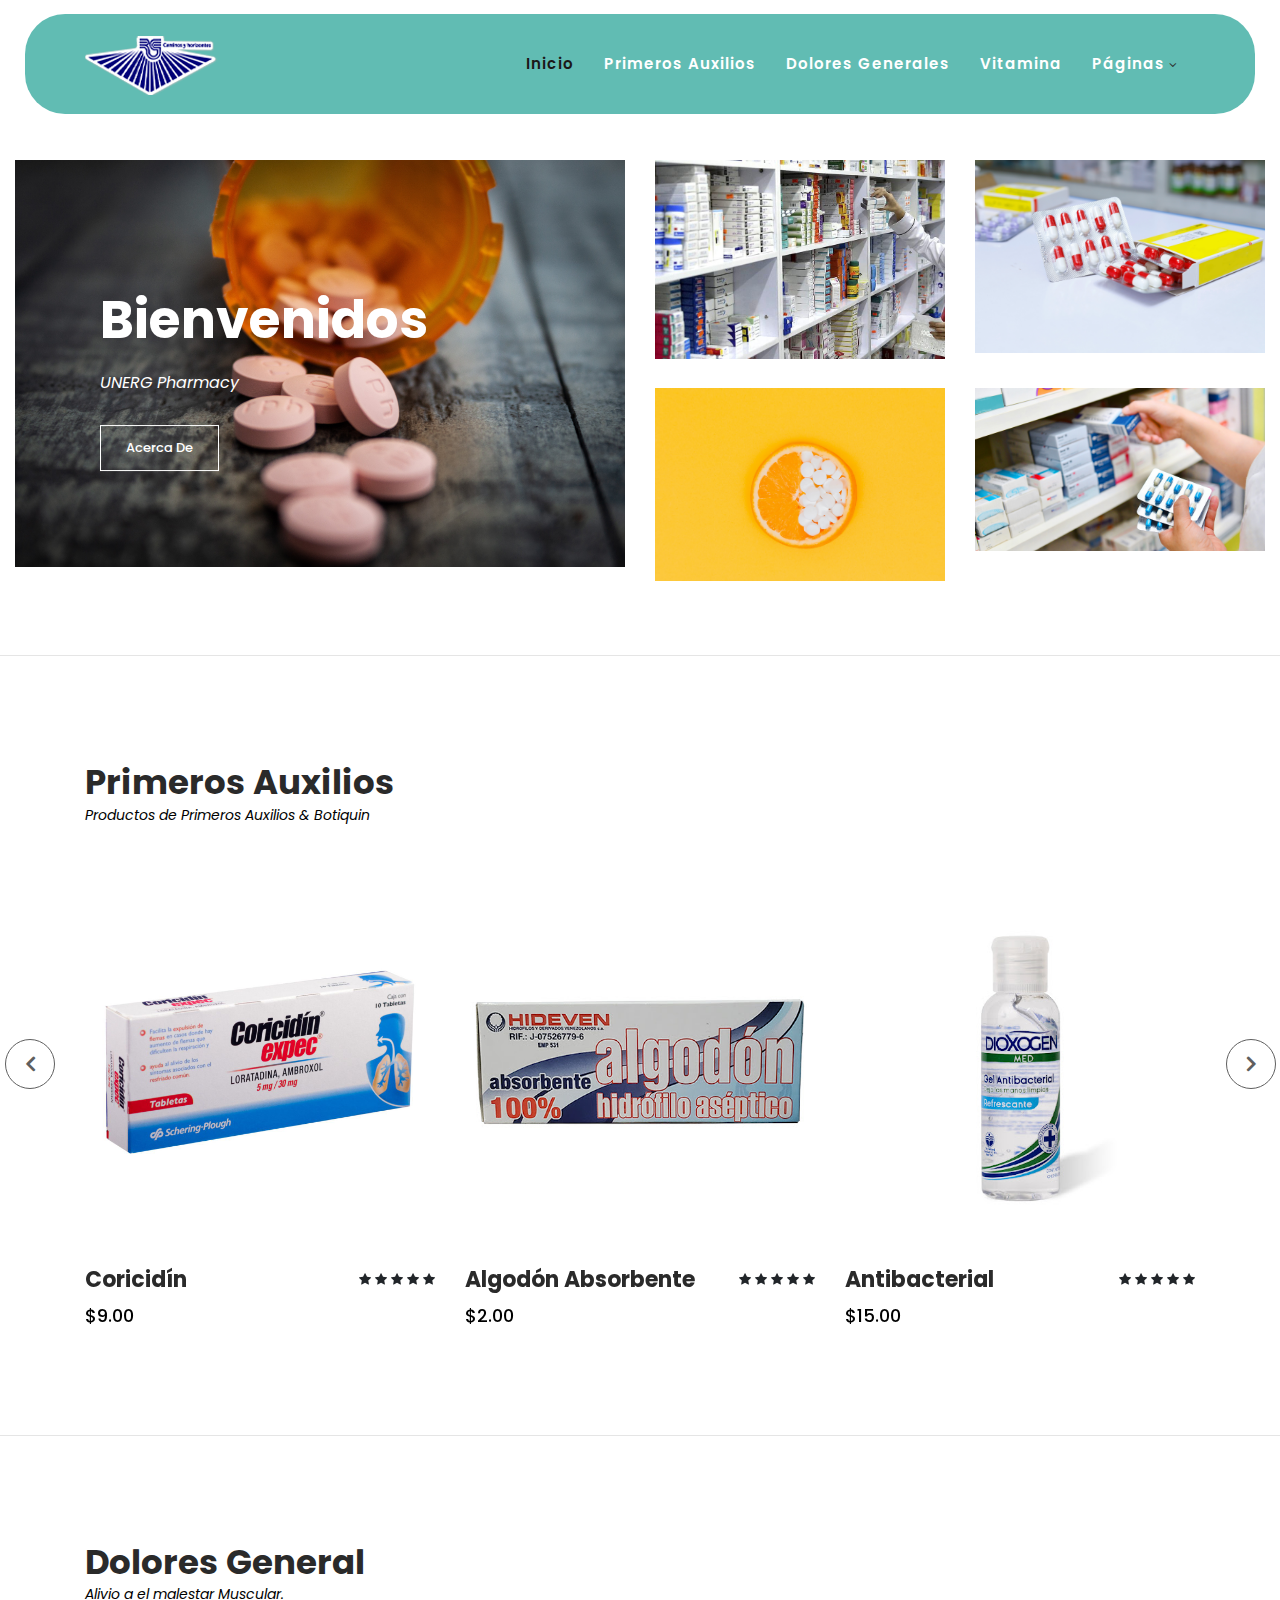
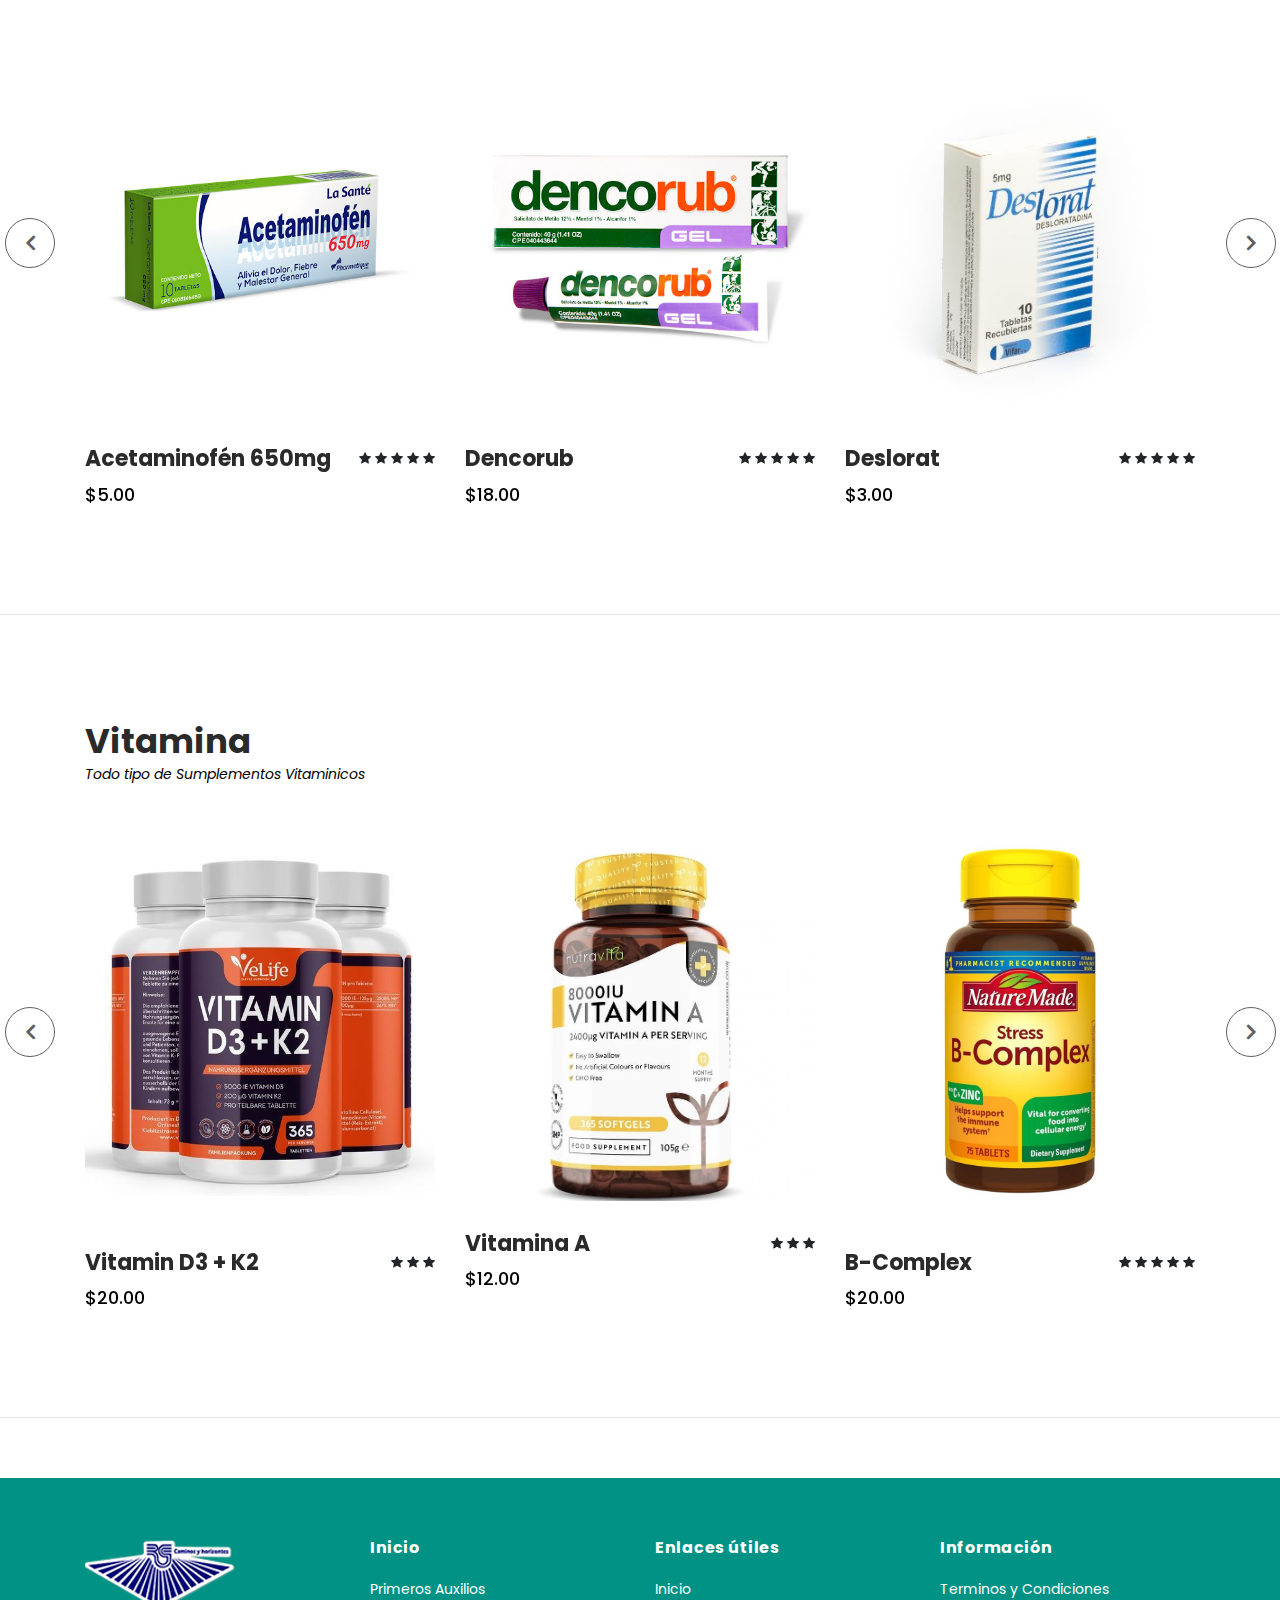
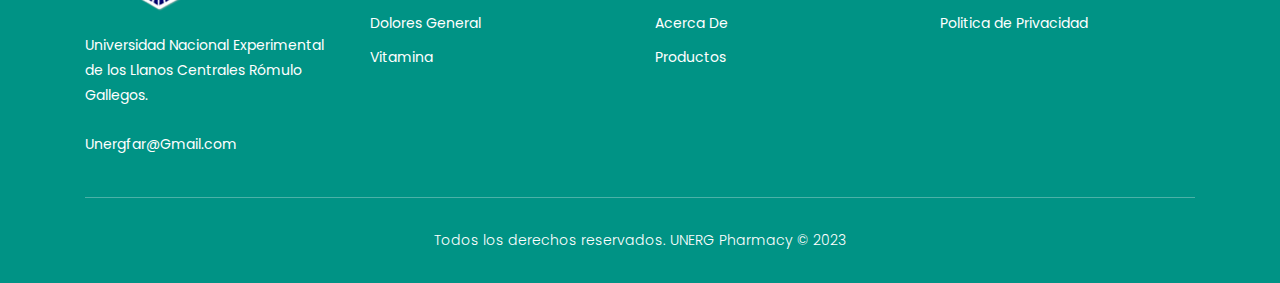
==== commit 06359d58: "subir" ====
--- a/hexashop-1.0.0/index.html
+++ b/hexashop-1.0.0/index.html
@@ -70,41 +70,22 @@
                 <li class="scroll-to-section">
                   <a href="#top" class="active">Inicio</a>
                 </li>
-                <li class="scroll-to-section"><a href="#men">Men's</a></li>
-                <li class="scroll-to-section"><a href="#women">Women's</a></li>
-                <li class="scroll-to-section"><a href="#kids">Kid's</a></li>
+                <li class="scroll-to-section">
+                  <a href="#men">Primeros Auxilios</a>
+                </li>
+                <li class="scroll-to-section">
+                  <a href="#women">Dolores Generales</a>
+                </li>
+                <li class="scroll-to-section"><a href="#kids">Vitamina</a></li>
                 <li class="submenu">
-                  <a href="javascript:;">Pages</a>
+                  <a href="javascript:;">Páginas</a>
                   <ul>
-                    <li><a href="about.html">About Us</a></li>
-                    <li><a href="products.html">Products</a></li>
+                    <li><a href="about.html">Acerca De</a></li>
+                    <li><a href="products.html">Productos</a></li>
                     <li><a href="single-product.html">Single Product</a></li>
-                    <li><a href="contact.html">Contact Us</a></li>
                   </ul>
                 </li>
-                <li class="submenu">
-                  <a href="javascript:;">Features</a>
-                  <ul>
-                    <li><a href="#">Features Page 1</a></li>
-                    <li><a href="#">Features Page 2</a></li>
-                    <li><a href="#">Features Page 3</a></li>
-                    <li>
-                      <a
-                        rel="nofollow"
-                        href="https://templatemo.com/page/4"
-                        target="_blank"
-                        >Template Page 4</a
-                      >
-                    </li>
-                  </ul>
-                </li>
-                <li class="scroll-to-section">
-                  <a href="#explore">Explore</a>
-                </li>
               </ul>
-              <a class="menu-trigger">
-                <span>Menu</span>
-              </a>
               <!-- ***** Menu End ***** -->
             </nav>
           </div>
@@ -122,12 +103,12 @@
               <div class="thumb">
                 <div class="inner-content">
                   <h4>Bienvenidos</h4>
-                  <span>Awesome, clean &amp; creative HTML5 Template</span>
+                  <span>UNERG Pharmacy</span>
                   <div class="main-border-button">
-                    <a href="#">Purchase Now!</a>
-                  </div>
-                </div>
-                <img src="assets/images/medicamentos.jpg" alt="" />
+                    <a href="/hexashop-1.0.0/about.html">Acerca De</a>
+                  </div>
+                </div>
+                <img src="assets/images/ss.jpg" alt="" />
               </div>
             </div>
           </div>
@@ -137,19 +118,14 @@
                 <div class="col-lg-6">
                   <div class="right-first-image">
                     <div class="thumb">
-                      <div class="inner-content">
-                        <h4>Women</h4>
-                        <span>Best Clothes For Women</span>
-                      </div>
                       <div class="hover-content">
                         <div class="inner">
-                          <h4>Women</h4>
-                          <p>
-                            Lorem ipsum dolor sit amet, conservisii ctetur
-                            adipiscing elit incid.
-                          </p>
+                          <h4>Productos</h4>
+                          <p>Nuevos productos. Ya disponible</p>
                           <div class="main-border-button">
-                            <a href="#">Discover More</a>
+                            <a href="/hexashop-1.0.0/products.html"
+                              >Productos Nuevos</a
+                            >
                           </div>
                         </div>
                       </div>
@@ -160,19 +136,12 @@
                 <div class="col-lg-6">
                   <div class="right-first-image">
                     <div class="thumb">
-                      <div class="inner-content">
-                        <h4>Men</h4>
-                        <span>Best Clothes For Men</span>
-                      </div>
                       <div class="hover-content">
                         <div class="inner">
-                          <h4>Men</h4>
-                          <p>
-                            Lorem ipsum dolor sit amet, conservisii ctetur
-                            adipiscing elit incid.
-                          </p>
+                          <h4>Productos</h4>
+                          <p>Productos de Primeros Auxilios & Botiquin.</p>
                           <div class="main-border-button">
-                            <a href="#">Discover More</a>
+                            <a href="#men">Ya Disponible</a>
                           </div>
                         </div>
                       </div>
@@ -183,42 +152,28 @@
                 <div class="col-lg-6">
                   <div class="right-first-image">
                     <div class="thumb">
-                      <div class="inner-content">
-                        <h4>Kids</h4>
-                        <span>Best Clothes For Kids</span>
-                      </div>
                       <div class="hover-content">
                         <div class="inner">
-                          <h4>Kids</h4>
-                          <p>
-                            Lorem ipsum dolor sit amet, conservisii ctetur
-                            adipiscing elit incid.
-                          </p>
+                          <h4>Vitaminas</h4>
+                          <p>Todo tipo de Sumplementos Vitaminicos.</p>
                           <div class="main-border-button">
-                            <a href="#">Discover More</a>
+                            <a href="#kids">Ver Ahora</a>
                           </div>
                         </div>
                       </div>
-                      <img src="assets/images/baner-right-image-03.jpg" />
+                      <img src="assets/images/medicamentos.jpg" />
                     </div>
                   </div>
                 </div>
                 <div class="col-lg-6">
                   <div class="right-first-image">
                     <div class="thumb">
-                      <div class="inner-content">
-                        <h4>Accessories</h4>
-                        <span>Best Trend Accessories</span>
-                      </div>
                       <div class="hover-content">
                         <div class="inner">
-                          <h4>Accessories</h4>
-                          <p>
-                            Lorem ipsum dolor sit amet, conservisii ctetur
-                            adipiscing elit incid.
-                          </p>
+                          <h4>Alivio Muscular</h4>
+                          <p>Alivio a el malestar Muscular.</p>
                           <div class="main-border-button">
-                            <a href="#">Discover More</a>
+                            <a href="#women">Ver ahora</a>
                           </div>
                         </div>
                       </div>
@@ -241,11 +196,8 @@
         <div class="row">
           <div class="col-lg-6">
             <div class="section-heading">
-              <h2>Men's Latest</h2>
-              <span
-                >Details to details is what makes Hexashop different from the
-                other themes.</span
-              >
+              <h2>Primeros Auxilios</h2>
+              <span>Productos de Primeros Auxilios &amp; Botiquin </span>
             </div>
           </div>
         </div>
@@ -269,9 +221,94 @@
                             ><i class="fa fa-star"></i
                           ></a>
                         </li>
-                        <li>
-                          <a href="single-product.html"
-                            ><i class="fa fa-shopping-cart"></i
+                      </ul>
+                    </div>
+                    <img src="assets/images/13.jpeg" alt="" />
+                  </div>
+                  <div class="down-content">
+                    <h4>Coricidín</h4>
+                    <span>$9.00</span>
+                    <ul class="stars">
+                      <li><i class="fa fa-star"></i></li>
+                      <li><i class="fa fa-star"></i></li>
+                      <li><i class="fa fa-star"></i></li>
+                      <li><i class="fa fa-star"></i></li>
+                      <li><i class="fa fa-star"></i></li>
+                    </ul>
+                  </div>
+                </div>
+                <div class="item">
+                  <div class="thumb">
+                    <div class="hover-content">
+                      <ul>
+                        <li>
+                          <a href="single-product.html"
+                            ><i class="fa fa-eye"></i
+                          ></a>
+                        </li>
+                        <li>
+                          <a href="single-product.html"
+                            ><i class="fa fa-star"></i
+                          ></a>
+                        </li>
+                      </ul>
+                    </div>
+                    <img src="assets/images/men-02.jpg" alt="" />
+                  </div>
+                  <div class="down-content">
+                    <h4>Algodón Absorbente</h4>
+                    <span>$2.00</span>
+                    <ul class="stars">
+                      <li><i class="fa fa-star"></i></li>
+                      <li><i class="fa fa-star"></i></li>
+                      <li><i class="fa fa-star"></i></li>
+                      <li><i class="fa fa-star"></i></li>
+                      <li><i class="fa fa-star"></i></li>
+                    </ul>
+                  </div>
+                </div>
+                <div class="item">
+                  <div class="thumb">
+                    <div class="hover-content">
+                      <ul>
+                        <li>
+                          <a href="single-product.html"
+                            ><i class="fa fa-eye"></i
+                          ></a>
+                        </li>
+                        <li>
+                          <a href="single-product.html"
+                            ><i class="fa fa-star"></i
+                          ></a>
+                        </li>
+                      </ul>
+                    </div>
+                    <img src="assets/images/men-03.jpg" alt="" />
+                  </div>
+                  <div class="down-content">
+                    <h4>Antibacterial</h4>
+                    <span>$15.00</span>
+                    <ul class="stars">
+                      <li><i class="fa fa-star"></i></li>
+                      <li><i class="fa fa-star"></i></li>
+                      <li><i class="fa fa-star"></i></li>
+                      <li><i class="fa fa-star"></i></li>
+                      <li><i class="fa fa-star"></i></li>
+                    </ul>
+                  </div>
+                </div>
+                <div class="item">
+                  <div class="thumb">
+                    <div class="hover-content">
+                      <ul>
+                        <li>
+                          <a href="single-product.html"
+                            ><i class="fa fa-eye"></i
+                          ></a>
+                        </li>
+                        <li>
+                          <a href="single-product.html"
+                            ><i class="fa fa-star"></i
                           ></a>
                         </li>
                       </ul>
@@ -279,116 +316,9 @@
                     <img src="assets/images/men-01.jpg" alt="" />
                   </div>
                   <div class="down-content">
-                    <h4>Classic Spring</h4>
-                    <span>$120.00</span>
-                    <ul class="stars">
-                      <li><i class="fa fa-star"></i></li>
-                      <li><i class="fa fa-star"></i></li>
-                      <li><i class="fa fa-star"></i></li>
-                      <li><i class="fa fa-star"></i></li>
-                      <li><i class="fa fa-star"></i></li>
-                    </ul>
-                  </div>
-                </div>
-                <div class="item">
-                  <div class="thumb">
-                    <div class="hover-content">
-                      <ul>
-                        <li>
-                          <a href="single-product.html"
-                            ><i class="fa fa-eye"></i
-                          ></a>
-                        </li>
-                        <li>
-                          <a href="single-product.html"
-                            ><i class="fa fa-star"></i
-                          ></a>
-                        </li>
-                        <li>
-                          <a href="single-product.html"
-                            ><i class="fa fa-shopping-cart"></i
-                          ></a>
-                        </li>
-                      </ul>
-                    </div>
-                    <img src="assets/images/men-02.jpg" alt="" />
-                  </div>
-                  <div class="down-content">
-                    <h4>Air Force 1 X</h4>
-                    <span>$90.00</span>
-                    <ul class="stars">
-                      <li><i class="fa fa-star"></i></li>
-                      <li><i class="fa fa-star"></i></li>
-                      <li><i class="fa fa-star"></i></li>
-                      <li><i class="fa fa-star"></i></li>
-                      <li><i class="fa fa-star"></i></li>
-                    </ul>
-                  </div>
-                </div>
-                <div class="item">
-                  <div class="thumb">
-                    <div class="hover-content">
-                      <ul>
-                        <li>
-                          <a href="single-product.html"
-                            ><i class="fa fa-eye"></i
-                          ></a>
-                        </li>
-                        <li>
-                          <a href="single-product.html"
-                            ><i class="fa fa-star"></i
-                          ></a>
-                        </li>
-                        <li>
-                          <a href="single-product.html"
-                            ><i class="fa fa-shopping-cart"></i
-                          ></a>
-                        </li>
-                      </ul>
-                    </div>
-                    <img src="assets/images/men-03.jpg" alt="" />
-                  </div>
-                  <div class="down-content">
-                    <h4>Love Nana ‘20</h4>
-                    <span>$150.00</span>
-                    <ul class="stars">
-                      <li><i class="fa fa-star"></i></li>
-                      <li><i class="fa fa-star"></i></li>
-                      <li><i class="fa fa-star"></i></li>
-                      <li><i class="fa fa-star"></i></li>
-                      <li><i class="fa fa-star"></i></li>
-                    </ul>
-                  </div>
-                </div>
-                <div class="item">
-                  <div class="thumb">
-                    <div class="hover-content">
-                      <ul>
-                        <li>
-                          <a href="single-product.html"
-                            ><i class="fa fa-eye"></i
-                          ></a>
-                        </li>
-                        <li>
-                          <a href="single-product.html"
-                            ><i class="fa fa-star"></i
-                          ></a>
-                        </li>
-                        <li>
-                          <a href="single-product.html"
-                            ><i class="fa fa-shopping-cart"></i
-                          ></a>
-                        </li>
-                      </ul>
-                    </div>
-                    <img src="assets/images/men-01.jpg" alt="" />
-                  </div>
-                  <div class="down-content">
-                    <h4>Classic Spring</h4>
-                    <span>$120.00</span>
-                    <ul class="stars">
-                      <li><i class="fa fa-star"></i></li>
-                      <li><i class="fa fa-star"></i></li>
+                    <h4>Guantes De Nitrilo</h4>
+                    <span>$6.00</span>
+                    <ul class="stars">
                       <li><i class="fa fa-star"></i></li>
                       <li><i class="fa fa-star"></i></li>
                       <li><i class="fa fa-star"></i></li>
@@ -410,11 +340,8 @@
         <div class="row">
           <div class="col-lg-6">
             <div class="section-heading">
-              <h2>Women's Latest</h2>
-              <span
-                >Details to details is what makes Hexashop different from the
-                other themes.</span
-              >
+              <h2>Dolores General</h2>
+              <span>Alivio a el malestar Muscular.</span>
             </div>
           </div>
         </div>
@@ -438,44 +365,34 @@
                             ><i class="fa fa-star"></i
                           ></a>
                         </li>
-                        <li>
-                          <a href="single-product.html"
-                            ><i class="fa fa-shopping-cart"></i
-                          ></a>
-                        </li>
                       </ul>
                     </div>
                     <img src="assets/images/women-01.jpg" alt="" />
                   </div>
                   <div class="down-content">
-                    <h4>New Green Jacket</h4>
-                    <span>$75.00</span>
-                    <ul class="stars">
-                      <li><i class="fa fa-star"></i></li>
-                      <li><i class="fa fa-star"></i></li>
-                      <li><i class="fa fa-star"></i></li>
-                      <li><i class="fa fa-star"></i></li>
-                      <li><i class="fa fa-star"></i></li>
-                    </ul>
-                  </div>
-                </div>
-                <div class="item">
-                  <div class="thumb">
-                    <div class="hover-content">
-                      <ul>
-                        <li>
-                          <a href="single-product.html"
-                            ><i class="fa fa-eye"></i
-                          ></a>
-                        </li>
-                        <li>
-                          <a href="single-product.html"
-                            ><i class="fa fa-star"></i
-                          ></a>
-                        </li>
-                        <li>
-                          <a href="single-product.html"
-                            ><i class="fa fa-shopping-cart"></i
+                    <h4>Acetaminofén 650mg</h4>
+                    <span>$5.00</span>
+                    <ul class="stars">
+                      <li><i class="fa fa-star"></i></li>
+                      <li><i class="fa fa-star"></i></li>
+                      <li><i class="fa fa-star"></i></li>
+                      <li><i class="fa fa-star"></i></li>
+                      <li><i class="fa fa-star"></i></li>
+                    </ul>
+                  </div>
+                </div>
+                <div class="item">
+                  <div class="thumb">
+                    <div class="hover-content">
+                      <ul>
+                        <li>
+                          <a href="single-product.html"
+                            ><i class="fa fa-eye"></i
+                          ></a>
+                        </li>
+                        <li>
+                          <a href="single-product.html"
+                            ><i class="fa fa-star"></i
                           ></a>
                         </li>
                       </ul>
@@ -483,34 +400,29 @@
                     <img src="assets/images/women-02.jpg" alt="" />
                   </div>
                   <div class="down-content">
-                    <h4>Classic Dress</h4>
-                    <span>$45.00</span>
-                    <ul class="stars">
-                      <li><i class="fa fa-star"></i></li>
-                      <li><i class="fa fa-star"></i></li>
-                      <li><i class="fa fa-star"></i></li>
-                      <li><i class="fa fa-star"></i></li>
-                      <li><i class="fa fa-star"></i></li>
-                    </ul>
-                  </div>
-                </div>
-                <div class="item">
-                  <div class="thumb">
-                    <div class="hover-content">
-                      <ul>
-                        <li>
-                          <a href="single-product.html"
-                            ><i class="fa fa-eye"></i
-                          ></a>
-                        </li>
-                        <li>
-                          <a href="single-product.html"
-                            ><i class="fa fa-star"></i
-                          ></a>
-                        </li>
-                        <li>
-                          <a href="single-product.html"
-                            ><i class="fa fa-shopping-cart"></i
+                    <h4>Dencorub</h4>
+                    <span>$18.00</span>
+                    <ul class="stars">
+                      <li><i class="fa fa-star"></i></li>
+                      <li><i class="fa fa-star"></i></li>
+                      <li><i class="fa fa-star"></i></li>
+                      <li><i class="fa fa-star"></i></li>
+                      <li><i class="fa fa-star"></i></li>
+                    </ul>
+                  </div>
+                </div>
+                <div class="item">
+                  <div class="thumb">
+                    <div class="hover-content">
+                      <ul>
+                        <li>
+                          <a href="single-product.html"
+                            ><i class="fa fa-eye"></i
+                          ></a>
+                        </li>
+                        <li>
+                          <a href="single-product.html"
+                            ><i class="fa fa-star"></i
                           ></a>
                         </li>
                       </ul>
@@ -518,43 +430,41 @@
                     <img src="assets/images/women-03.jpg" alt="" />
                   </div>
                   <div class="down-content">
-                    <h4>Spring Collection</h4>
-                    <span>$130.00</span>
-                    <ul class="stars">
-                      <li><i class="fa fa-star"></i></li>
-                      <li><i class="fa fa-star"></i></li>
-                      <li><i class="fa fa-star"></i></li>
-                      <li><i class="fa fa-star"></i></li>
-                      <li><i class="fa fa-star"></i></li>
-                    </ul>
-                  </div>
-                </div>
-                <div class="item">
-                  <div class="thumb">
-                    <div class="hover-content">
-                      <ul>
-                        <li>
-                          <a href="single-product.html"
-                            ><i class="fa fa-eye"></i
-                          ></a>
-                        </li>
-                        <li>
-                          <a href="single-product.html"
-                            ><i class="fa fa-star"></i
-                          ></a>
-                        </li>
-                        <li>
-                          <a href="single-product.html"
-                            ><i class="fa fa-shopping-cart"></i
-                          ></a>
-                        </li>
-                      </ul>
-                    </div>
-                    <img src="assets/images/women-01.jpg" alt="" />
-                  </div>
-                  <div class="down-content">
-                    <h4>Classic Spring</h4>
-                    <span>$120.00</span>
+                    <h4>Deslorat</h4>
+                    <span>$3.00</span>
+                    <ul class="stars">
+                      <li><i class="fa fa-star"></i></li>
+                      <li><i class="fa fa-star"></i></li>
+                      <li><i class="fa fa-star"></i></li>
+                      <li><i class="fa fa-star"></i></li>
+                      <li><i class="fa fa-star"></i></li>
+                    </ul>
+                  </div>
+                </div>
+                <div class="item">
+                  <div class="thumb">
+                    <div class="hover-content">
+                      <ul>
+                        <li>
+                          <a href="single-product.html"
+                            ><i class="fa fa-eye"></i
+                          ></a>
+                        </li>
+                        <li>
+                          <a href="single-product.html"
+                            ><i class="fa fa-star"></i
+                          ></a>
+                        </li>
+                      </ul>
+                    </div>
+                    <br />
+                    <img src="assets/images/12.jpeg" alt="" />
+                  </div>
+
+                  <br />
+                  <div class="down-content">
+                    <h4>Dicoflor</h4>
+                    <span>$10.00</span>
                     <ul class="stars">
                       <li><i class="fa fa-star"></i></li>
                       <li><i class="fa fa-star"></i></li>
@@ -579,11 +489,8 @@
         <div class="row">
           <div class="col-lg-6">
             <div class="section-heading">
-              <h2>Kid's Latest</h2>
-              <span
-                >Details to details is what makes Hexashop different from the
-                other themes.</span
-              >
+              <h2>Vitamina</h2>
+              <span>Todo tipo de Sumplementos Vitaminicos </span>
             </div>
           </div>
         </div>
@@ -607,52 +514,42 @@
                             ><i class="fa fa-star"></i
                           ></a>
                         </li>
-                        <li>
-                          <a href="single-product.html"
-                            ><i class="fa fa-shopping-cart"></i
-                          ></a>
-                        </li>
-                      </ul>
-                    </div>
-                    <img src="assets/images/2.jpg" alt="" />
-                  </div>
-                  <div class="down-content">
-                    <h4>Vaccine Covid-19</h4>
-                    <span>$8.00</span>
-                    <ul class="stars">
-                      <li><i class="fa fa-star"></i></li>
-                      <li><i class="fa fa-star"></i></li>
-                      <li><i class="fa fa-star"></i></li>
-                      <li><i class="fa fa-star"></i></li>
-                      <li><i class="fa fa-star"></i></li>
-                    </ul>
-                  </div>
-                </div>
-                <div class="item">
-                  <div class="thumb">
-                    <div class="hover-content">
-                      <ul>
-                        <li>
-                          <a href="single-product.html"
-                            ><i class="fa fa-eye"></i
-                          ></a>
-                        </li>
-                        <li>
-                          <a href="single-product.html"
-                            ><i class="fa fa-star"></i
-                          ></a>
-                        </li>
-                        <li>
-                          <a href="single-product.html"
-                            ><i class="fa fa-shopping-cart"></i
-                          ></a>
-                        </li>
-                      </ul>
-                    </div>
-                    <img src="assets/images/1.jpg" alt="" />
-                  </div>
-                  <div class="down-content">
-                    <h4>Summer Cap</h4>
+                      </ul>
+                    </div>
+                    <img src="assets/images/kid-05.jpeg" alt="" />
+                  </div>
+                  <br />
+
+                  <div class="down-content">
+                    <h4>Vitamin D3 + K2</h4>
+                    <span>$20.00</span>
+                    <ul class="stars">
+                      <li><i class="fa fa-star"></i></li>
+                      <li><i class="fa fa-star"></i></li>
+                      <li><i class="fa fa-star"></i></li>
+                    </ul>
+                  </div>
+                </div>
+                <div class="item">
+                  <div class="thumb">
+                    <div class="hover-content">
+                      <ul>
+                        <li>
+                          <a href="single-product.html"
+                            ><i class="fa fa-eye"></i
+                          ></a>
+                        </li>
+                        <li>
+                          <a href="single-product.html"
+                            ><i class="fa fa-star"></i
+                          ></a>
+                        </li>
+                      </ul>
+                    </div>
+                    <img src="assets/images/kid-04.jpeg" alt="" />
+                  </div>
+                  <div class="down-content">
+                    <h4>Vitamina A</h4>
                     <span>$12.00</span>
                     <ul class="stars">
                       <li><i class="fa fa-star"></i></li>
@@ -675,52 +572,44 @@
                             ><i class="fa fa-star"></i
                           ></a>
                         </li>
-                        <li>
-                          <a href="single-product.html"
-                            ><i class="fa fa-shopping-cart"></i
-                          ></a>
-                        </li>
-                      </ul>
-                    </div>
-                    <img src="assets/images/3.jpg" alt="" />
-                  </div>
-                  <div class="down-content">
-                    <h4>Pote Plastico</h4>
-                    <span>$3.00</span>
-                    <ul class="stars">
-                      <li><i class="fa fa-star"></i></li>
-                      <li><i class="fa fa-star"></i></li>
-                      <li><i class="fa fa-star"></i></li>
-                      <li><i class="fa fa-star"></i></li>
-                      <li><i class="fa fa-star"></i></li>
-                    </ul>
-                  </div>
-                </div>
-                <div class="item">
-                  <div class="thumb">
-                    <div class="hover-content">
-                      <ul>
-                        <li>
-                          <a href="single-product.html"
-                            ><i class="fa fa-eye"></i
-                          ></a>
-                        </li>
-                        <li>
-                          <a href="single-product.html"
-                            ><i class="fa fa-star"></i
-                          ></a>
-                        </li>
-                        <li>
-                          <a href="single-product.html"
-                            ><i class="fa fa-shopping-cart"></i
-                          ></a>
-                        </li>
-                      </ul>
-                    </div>
-                    <img src="assets/images/4.jpg" alt="" />
-                  </div>
-                  <div class="down-content">
-                    <h4>Vitame D</h4>
+                      </ul>
+                    </div>
+                    <img src="assets/images/kid-03.jpeg" alt="" />
+                  </div>
+                  <br />
+                  <div class="down-content">
+                    <h4>B-Complex</h4>
+                    <span>$20.00</span>
+                    <ul class="stars">
+                      <li><i class="fa fa-star"></i></li>
+                      <li><i class="fa fa-star"></i></li>
+                      <li><i class="fa fa-star"></i></li>
+                      <li><i class="fa fa-star"></i></li>
+                      <li><i class="fa fa-star"></i></li>
+                    </ul>
+                  </div>
+                </div>
+                <div class="item">
+                  <div class="thumb">
+                    <div class="hover-content">
+                      <ul>
+                        <li>
+                          <a href="single-product.html"
+                            ><i class="fa fa-eye"></i
+                          ></a>
+                        </li>
+                        <li>
+                          <a href="single-product.html"
+                            ><i class="fa fa-star"></i
+                          ></a>
+                        </li>
+                      </ul>
+                    </div>
+                    <img src="assets/images/kid-02.png" alt="" />
+                  </div>
+                  <br />
+                  <div class="down-content">
+                    <h4>Omega-3</h4>
                     <span>$15.00</span>
                     <ul class="stars">
                       <li><i class="fa fa-star"></i></li>
@@ -745,17 +634,13 @@
                             ><i class="fa fa-star"></i
                           ></a>
                         </li>
-                        <li>
-                          <a href="single-product.html"
-                            ><i class="fa fa-shopping-cart"></i
-                          ></a>
-                        </li>
-                      </ul>
-                    </div>
-                    <img src="assets/images/5.jpg" alt="" />
-                  </div>
-                  <div class="down-content">
-                    <h4>Vitame D</h4>
+                      </ul>
+                    </div>
+                    <img src="assets/images/kid-01.png" alt="" />
+                  </div>
+                  <br />
+                  <div class="down-content">
+                    <h4>Vitamina C</h4>
                     <span>$15.00</span>
                     <ul class="stars">
                       <li><i class="fa fa-star"></i></li>
@@ -780,17 +665,13 @@
                             ><i class="fa fa-star"></i
                           ></a>
                         </li>
-                        <li>
-                          <a href="single-product.html"
-                            ><i class="fa fa-shopping-cart"></i
-                          ></a>
-                        </li>
-                      </ul>
-                    </div>
-                    <img src="assets/images/6.jpg" alt="" />
-                  </div>
-                  <div class="down-content">
-                    <h4>Vitame D</h4>
+                      </ul>
+                    </div>
+                    <img src="assets/images/kid-00.jpeg" alt="" />
+                  </div>
+                  <br />
+                  <div class="down-content">
+                    <h4>Vitamina B12</h4>
                     <span>$15.00</span>
                     <ul class="stars">
                       <li><i class="fa fa-star"></i></li>
@@ -824,17 +705,21 @@
                     Rómulo Gallegos.
                   </p>
                   <br />
-                  <p class="pblanco">unergfar@gmail</p>
+                  <p class="pblanco">Unergfar@Gmail.com</p>
                 </li>
               </ul>
             </div>
           </div>
           <div class="col-lg-3">
-            <h4>Shopping &amp; Categories</h4>
+            <h4>Inicio</h4>
             <ul>
-              <li class="scroll-to-section"><a href="#men">Men's</a></li>
-              <li class="scroll-to-section"><a href="#women">Women's</a></li>
-              <li class="scroll-to-section"><a href="#kids">Kid's</a></li>
+              <li class="scroll-to-section">
+                <a href="#men">Primeros Auxilios</a>
+              </li>
+              <li class="scroll-to-section">
+                <a href="#women">Dolores General</a>
+              </li>
+              <li class="scroll-to-section"><a href="#kids">Vitamina</a></li>
             </ul>
           </div>
           <div class="col-lg-3">
@@ -843,16 +728,13 @@
               <li><a href="/hexashop-1.0.0/index.html">Inicio</a></li>
               <li><a href="/hexashop-1.0.0/about.html">Acerca De</a></li>
               <li><a href="/hexashop-1.0.0/products.html">Productos</a></li>
-              <li><a href="/hexashop-1.0.0/contact.html">Contactanos</a></li>
             </ul>
           </div>
           <div class="col-lg-3">
-            <h4>Help &amp; Information</h4>
+            <h4>Información</h4>
             <ul>
-              <li><a href="#">Help</a></li>
-              <li><a href="#">FAQ's</a></li>
-              <li><a href="#">Shipping</a></li>
-              <li><a href="#">Tracking ID</a></li>
+              <li><a href="#">Terminos y Condiciones </a></li>
+              <li><a href="#">Politica de Privacidad</a></li>
             </ul>
           </div>
           <div class="col-lg-12">
--- a/hexashop-1.0.0/assets/css/templatemo-hexashop.css
+++ b/hexashop-1.0.0/assets/css/templatemo-hexashop.css
@@ -949,6 +949,7 @@
   background-color: transparent;
   line-height: 48px;
   border: 1px solid #2a2a2a;
+  border-radius: 2rem;
 }
 
 #men .owl-nav .owl-prev {
@@ -987,6 +988,7 @@
   background-color: transparent;
   line-height: 48px;
   border: 1px solid #2a2a2a;
+  border-radius: 2rem;
 }
 
 /*
@@ -1107,6 +1109,7 @@
   background-color: transparent;
   line-height: 48px;
   border: 1px solid #2a2a2a;
+  border-radius: 2rem;
 }
 
 #women .owl-nav .owl-prev {
@@ -1145,6 +1148,7 @@
   background-color: transparent;
   line-height: 48px;
   border: 1px solid #2a2a2a;
+  border-radius: 2rem;
 }
 
 /*
@@ -1265,6 +1269,7 @@
   background-color: transparent;
   line-height: 48px;
   border: 1px solid #2a2a2a;
+  border-radius: 2rem;
 }
 
 #kids .owl-nav .owl-prev {
@@ -1303,6 +1308,7 @@
   background-color: transparent;
   line-height: 48px;
   border: 1px solid #2a2a2a;
+  border-radius: 2rem;
 }
 
 /*
